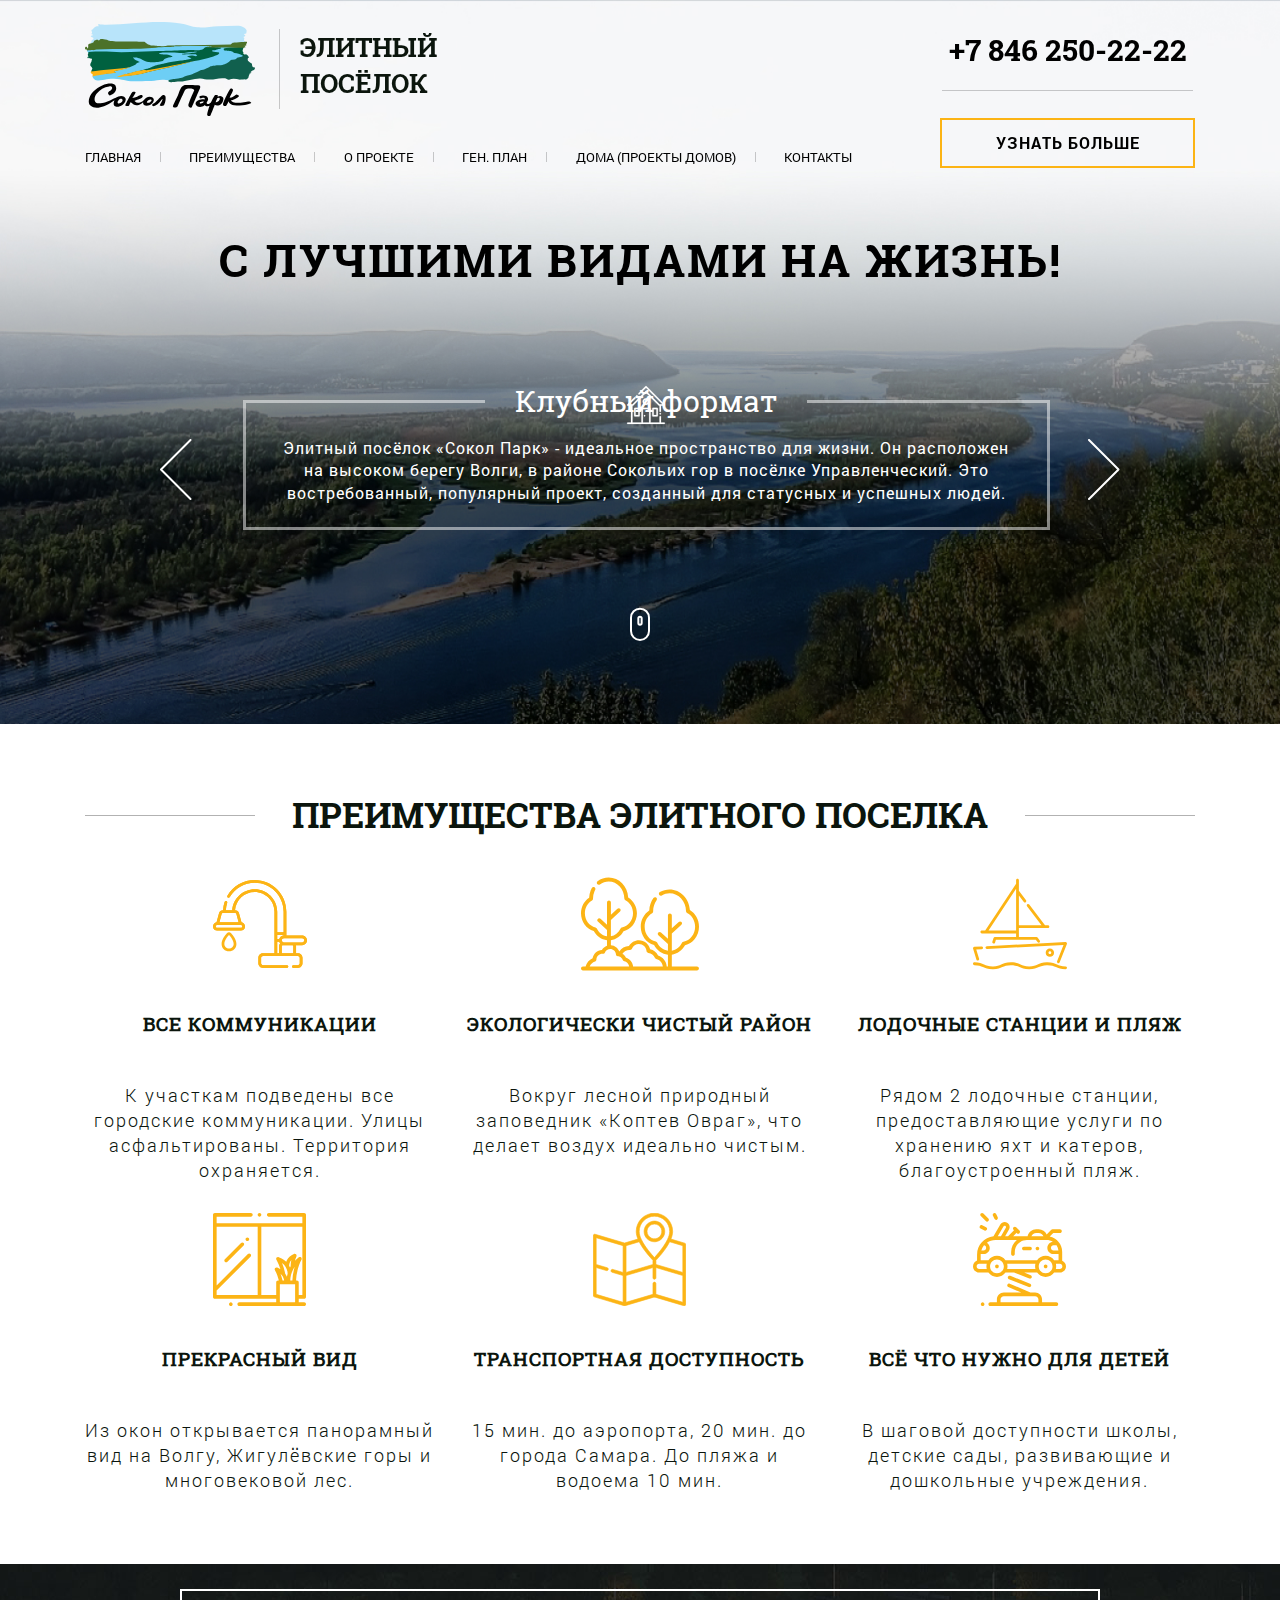
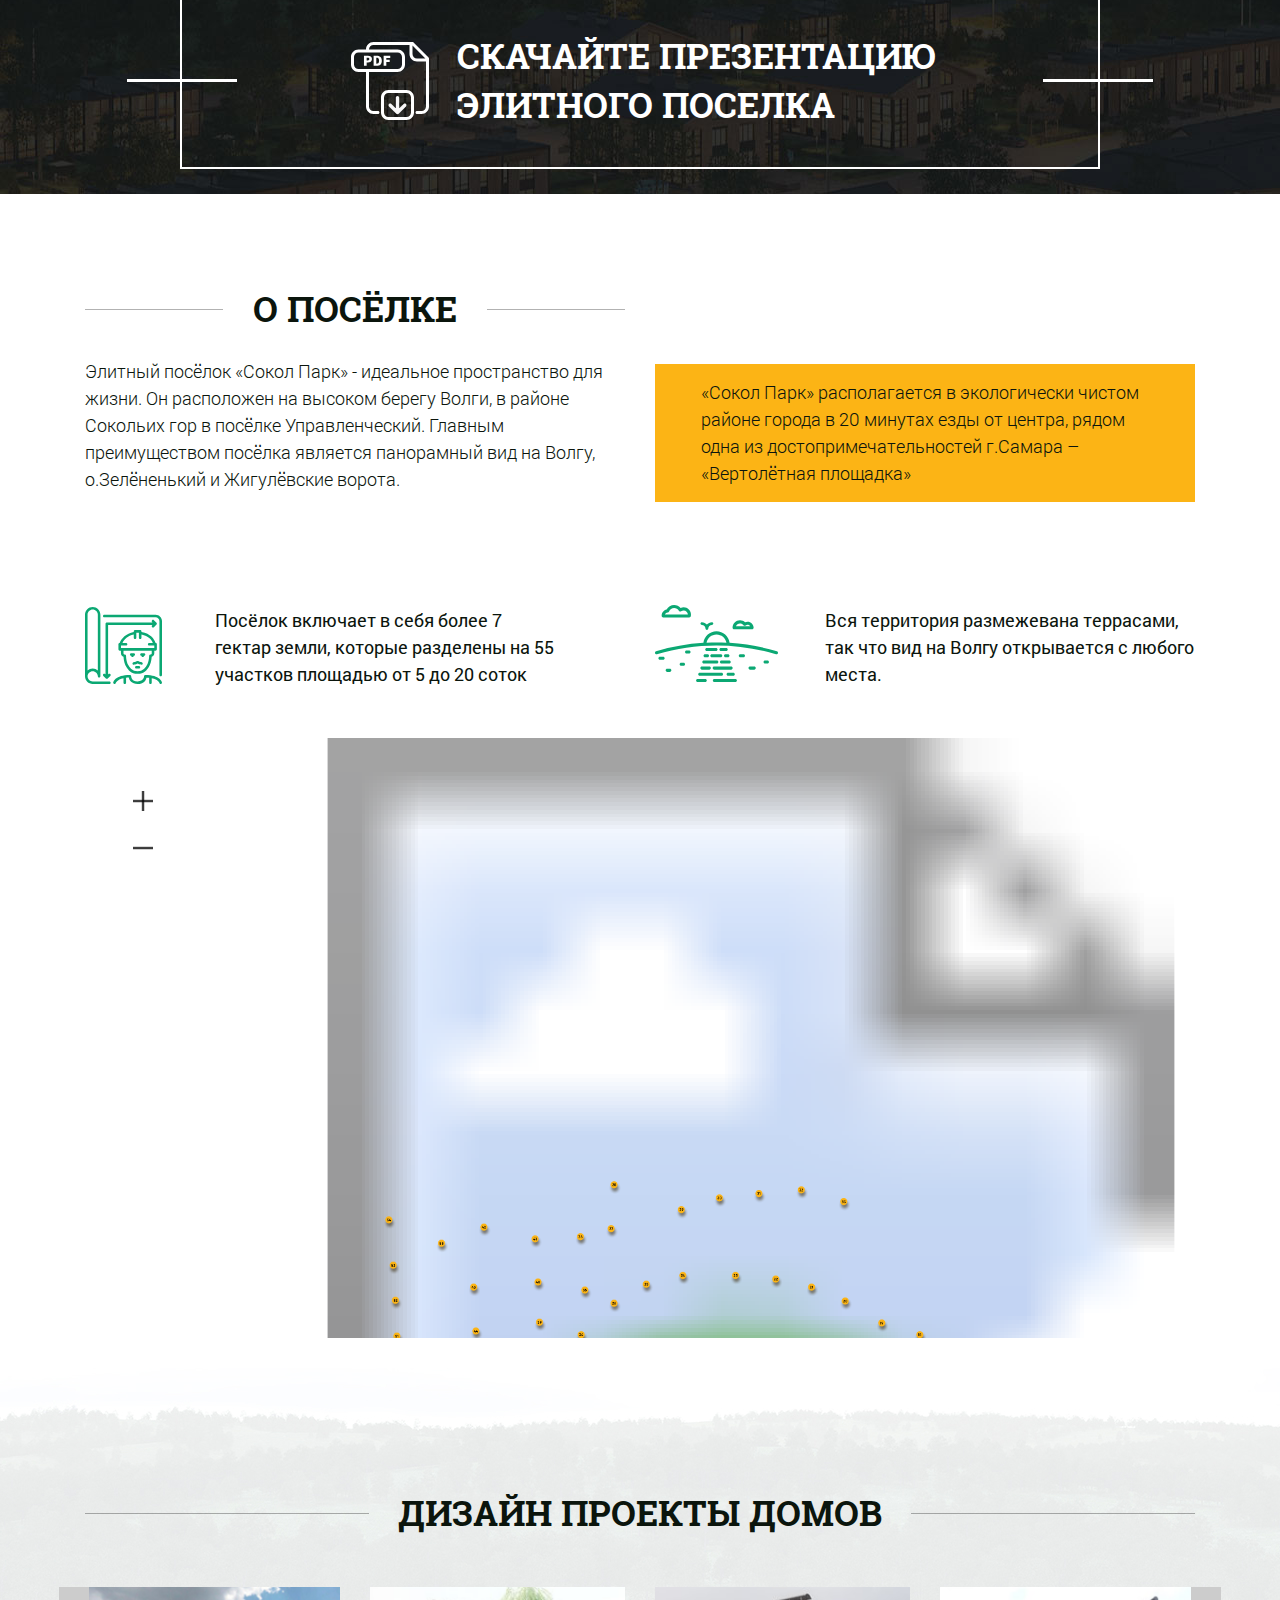
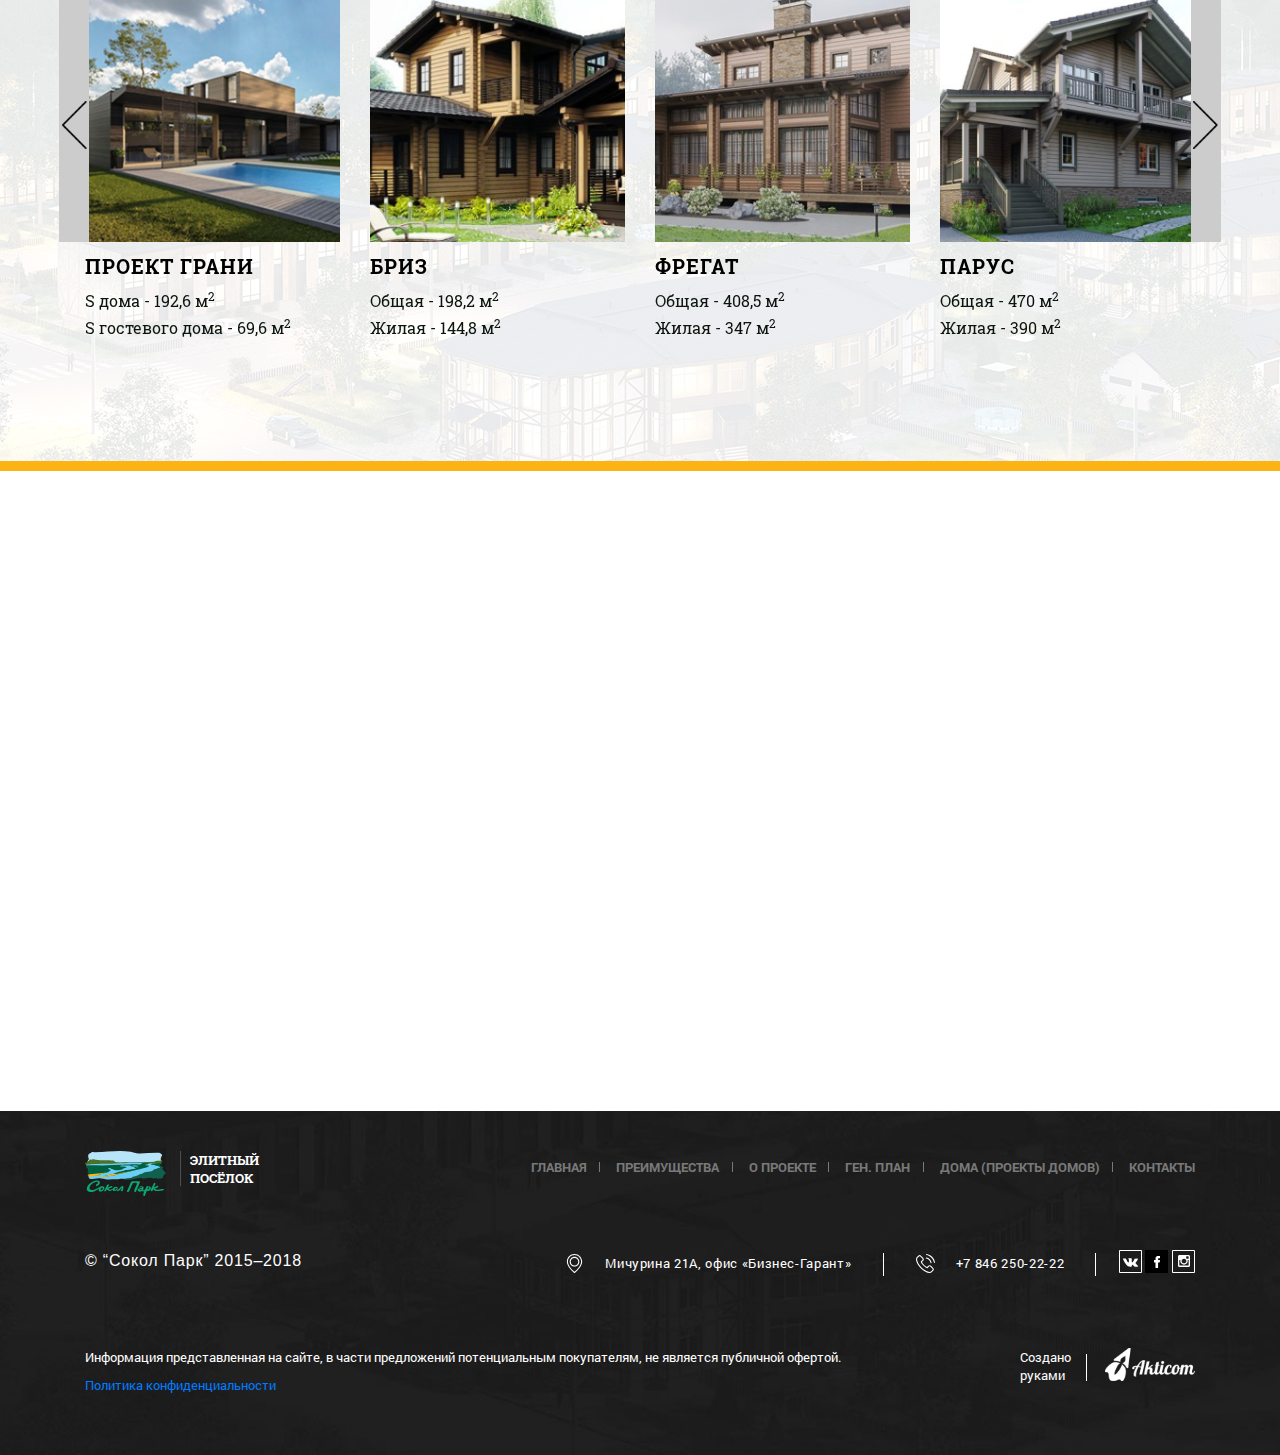
==== index.html @ c567dafb "marks in popup title" ====
<!DOCTYPE html>
<html lang="ru">

<head>

	<meta charset="utf-8">
	<!-- <base href="/"> -->

	<title>Сокол парк</title>
	<meta name="description" content="">

	<meta http-equiv="X-UA-Compatible" content="IE=edge">
	<meta name="viewport" content="width=device-width, initial-scale=1, maximum-scale=1">

	<!-- Template Basic Images Start -->
	<meta property="og:image" content="path/to/image.jpg">
	<link rel="icon" href="img/favicon/favicon.ico">
	<link rel="apple-touch-icon" sizes="180x180" href="img/favicon/apple-touch-icon-180x180.png">
	<!-- Template Basic Images End -->

	<!-- Custom Browsers Color Start -->
	<meta name="theme-color" content="#000">
	<!-- Custom Browsers Color End -->
	<link rel="stylesheet" href="https://cdn.jsdelivr.net/gh/fancyapps/fancybox@3.5.2/dist/jquery.fancybox.min.css" />
	<link rel="stylesheet" href="css/main.min.css">

</head>

<body>
	<header>
		<div class="logo">
			<div class="container">
				<div class="row align-items-center">
					<div class="col-xl-9 col-lg-9 col-md-9 col-sm-3 col-6">
						<div class="logo_inner">
							<img src="img/1_header/logo.svg" alt="">
						</div>
						<div class="logo_text d-none d-lg-inline-block">
							<h1>Элитный <br> посёлок</h1>
						</div>
						<div class="menu d-none d-md-block">
							<div class="row">
								<div class="col-xl-12 col-lg-12 col-md-12">
									<ul>
										<li><a href="#">Главная</a></li>
										<li><a href="#">Преимущества</a></li>
										<li><a href="#">О проекте</a></li>
										<li><a href="#">Ген. план</a></li>
										<li><a href="#">Дома (проекты домов)</a></li>
										<li><a href="#">Контакты</a></li>
									</ul>
								</div>
							</div>
						</div>
					</div>
					<div class="col-xl-3 col-lg-3 col-md-3 d-none d-md-block">
						<div class="header_phone_number">
							<a href="tel:+78462502222">+7 846 250-22-22</a>
							<button>Узнать больше</button>
						</div>
					</div>
					<div class="col-sm-2 offset-sm-7 d-block d-md-none col-6">
						<div class="mobile_menu_button">
							<img class="mobile_menu_button_img" src="img/1_header/menu.svg" alt="">
						</div>
					</div>
					<div class="mobile_menu">
						<a class="mobile_menu_phone" href="tel:+78462502222">+7 846 250-22-22</a>
						<ul>
							<li><a href="#">Главная</a></li>
							<li><a href="#">Преимущества</a></li>
							<li><a href="#">О проекте</a></li>
							<li><a href="#">Ген. план</a></li>
							<li><a href="#">Дома (проекты домов)</a></li>
							<li><a href="#">Контакты</a></li>
						</ul>
						<button>Узнать больше</button>
					</div>
				</div>
			</div>
		</div>
		<div class="slogan">
			<div class="container">
				<div class="row">
					<div class="col-xl-12 col-lg-12 col-md-12 col-sm-12">
						<h2>С лучшими видами на жизнь!</h2>
					</div>
				</div>
			</div>
		</div>
		<div class="wrapper_slider_header">
			<div class="header_slider">
				<div class="header_slider_item">
					<img class="slider_head_bg" src="img/1_header/background.jpg" alt="">
					<fieldset class="slider_text_wrapper">
						<img class="slider_icon" src="img/1_header/icon_home.svg" alt="">
						<legend class="slider_head">Клубный формат</legend>
						<p class="slider_text">Элитный посёлок «Сокол Парк» - идеальное пространство для жизни. Он расположен на высоком берегу Волги, в районе Сокольих гор в посёлке Управленческий. Это востребованный, популярный проект, созданный для статусных и успешных людей.</p>
					</fieldset>
				</div>
				<div class="header_slider_item">
					<img class="slider_head_bg" src="img/1_header/background2.jpg" alt="">
					<fieldset class="slider_text_wrapper">
						<img class="slider_icon" src="img/1_header/spa.svg" alt="">
						<legend class="slider_head">Спа центр</legend>
						<p class="slider_text">Важным преимуществом посёлка является потрясающий Спа–центр с широким спектром предоставляемых услуг, который будет располагаться в шаговой доступности для будущих жителей. Мы гордимся нашими профессиональными специалистами.</p>
					</fieldset>
				</div>
				<div class="header_slider_item">
					<img class="slider_head_bg" src="img/1_header/background3.jpg" alt="">
					<fieldset class="slider_text_wrapper">
						<img class="slider_icon" src="img/1_header/garden.svg" alt="">
						<legend class="slider_head">Экологически чистый район</legend>
						<p class="slider_text">Посёлок находится рядом с лесным природным заповедником "Коптев Овраг". Сокол Парк» располагается в экологически чистом районе города в 20 минутах езды от центра,
							рядом одна из достопримечательностей г.Самара – «Вертолётная площадка».</p>
					</fieldset>
				</div>
			</div>
		</div>
		<div class="mouse">
			<img src="img/1_header/mouse.svg" alt="">
		</div>
	</header>
	<section class="advantages">
		<div class="container">
			<div class="row">
				<div class="col-xl-12 col-lg-12 col-md-12 col-sm-12 col-12">
					<h3>Преимущества элитного поселка</h3>
				</div>
			</div>
		</div>
		<div class="advantages_blocks">
			<div class="container">
				<div class="row">
					<div class="col-xl-4 col-lg-4 col-md-6 col-sm-6 col-12">
						<img src="img/2_advantages/1.svg" alt="">
						<h4>Все коммуникации</h4>
						<p>К участкам подведены все городские коммуникации. Улицы асфальтированы. Территория охраняется.</p>
					</div>
					<div class="col-xl-4 col-lg-4 col-md-6 col-sm-6 col-12">
						<img src="img/2_advantages/2.svg" alt="">
						<h4>Экологически чистый район</h4>
						<p>Вокруг лесной природный заповедник «Коптев Овраг», что делает воздух идеально чистым.</p>
					</div>
					<div class="col-xl-4 col-lg-4 col-md-6 col-sm-6 col-12">
						<img src="img/2_advantages/3.svg" alt="">
						<h4>Лодочные станции и пляж</h4>
						<p>Рядом 2 лодочные станции, предоставляющие услуги по хранению яхт и катеров, благоустроенный пляж.</p>
					</div>
					<div class="col-xl-4 col-lg-4 col-md-6 col-sm-6 col-12">
						<img src="img/2_advantages/4.svg" alt="">
						<h4>Прекрасный вид</h4>
						<p>Из окон открывается панорамный вид на Волгу, Жигулёвские горы и многовековой лес.</p>
					</div>
					<div class="col-xl-4 col-lg-4 col-md-6 col-sm-6 col-12">
						<img src="img/2_advantages/5.svg" alt="">
						<h4>Транспортная доступность</h4>
						<p>15 мин. до аэропорта, 20 мин. до города Самара. До пляжа и водоема 10 мин.</p>
					</div>
					<div class="col-xl-4 col-lg-4 col-md-6 col-sm-6 col-12">
						<img src="img/2_advantages/6.svg" alt="">
						<h4>Всё что нужно для детей</h4>
						<p>В шаговой доступности школы, детские сады, развивающие и дошкольные учреждения.</p>
					</div>
				</div>
			</div>
		</div>
	</section>
	<section class="presentation">
		<div class="container">
			<div class="row">
				<div class="col-xl-10 col-lg-10  col-md-12 offset-lg-1 offset-xl-1 col-12">
					<div class="presentation_inner">
						<a href="#">Скачайте презентацию <br> элитного поселка</a>
					</div>
				</div>
			</div>
		</div>
	</section>
	<section class="about_village">
		<div class="container">
			<div class="row">
				<div class="col-xl-6 col-lg-6 col-md-6 col-sm-12 col-12">
					<h3>О посёлке</h3>
					<p>Элитный посёлок «Сокол Парк» - идеальное пространство для жизни. Он расположен на высоком берегу Волги, в
						районе Сокольих гор в посёлке Управленческий. Главным преимуществом посёлка является панорамный вид на Волгу,
						о.Зелёненький и Жигулёвские ворота. </p>
				</div>
				<div class="col-xl-6 col-lg-6 col-md-6 col-sm-12 col-12">
					<div class="about_village_text">
						<p>«Сокол Парк» располагается в экологически чистом районе города в 20 минутах езды от центра, рядом одна из
							достопримечательностей г.Самара – «Вертолётная площадка»</p>
					</div>
				</div>
			</div>
		</div>
		<div class="about_village_icon">
			<div class="container">
				<div class="row">
					<div class="col-xl-6 col-lg-6 col-12">
						<div class="engeneer">
							<p>Посёлок включает в себя более 7 гектар земли, которые разделены на 55 участков площадью от 5 до 20 соток</p>
						</div>
					</div>
					<div class="col-xl-6 col-lg-6 col-12">
						<div class="sunset">
							<p>Вся территория размежевана террасами, так что вид на Волгу открывается с любого места.</p>
						</div>
					</div>
				</div>
			</div>
		</div>
	</section>
	<section class="gen_plan">
		<div class="container">
			<div class="row">
				<div class="col-xl-12">
					<div class="wrapper_gen_plan dragscroll">
						<div class="wrapper_img">
							<svg version="1.1" xmlns="http://www.w3.org/2000/svg" xmlns:xlink="http://www.w3.org/1999/xlink" viewBox="0 0 9106 6616">
								<image width="9106" height="6616" xlink:href="img/9_gen_plan/map.jpg"></image>
								<!--Первая колонка домов-->
								<g>
									<polygon class="purchased" points="1688,3055,1700,3385,2168,3366,2150,3033" />
									<image x="2040" y="3270" width="86" height="89" xlink:href="img/9_gen_plan/numbers/54.png"></image>
								</g>
								<g>
									<polygon class="sale" points="1699,3397,1712,3679,2177,3657,2168,3454,2088,3379" />
									<image x="2070" y="3580" width="86" height="89" xlink:href="img/9_gen_plan/numbers/53.png"></image>
								</g>
								<g>
									<polygon class="sale" points="1712,3692,1723,3921,2189,3900,2180,3668" />
									<image x="2085" y="3820" width="86" height="89" xlink:href="img/9_gen_plan/numbers/52.png"></image>
								</g>
								<g>
									<polygon class="sale" points="1724,3935,1737,4176,2204,4147,2192,3910" />
									<image x="2095" y="4065" width="86" height="89" xlink:href="img/9_gen_plan/numbers/51.png"></image>
								</g>
								<g>
									<polygon class="sale" points="1736,4188,1750,4423,2220,4401,2203,4159" />
									<image x="2110" y="4310" width="86" height="89" xlink:href="img/9_gen_plan/numbers/50.png"></image>
								</g>
								<g>
									<polygon class="sale" points="1751,4437,1775,4481,1853,4589,1876,4628,1896,4663,1909,4692,2331,4672,2266,4561,2248,4522,2229,4467,2220,4410" />
									<image x="2190" y="4595" width="86" height="89" xlink:href="img/9_gen_plan/numbers/49.png"></image>
								</g>
								<g>
									<polygon class="sale" points="1914,4706,1943,4781,1996,4878,2040,4947,2092,5005,2128,5037,2174,5054,2602,5005,2616,4995,2616,4985,2455,4827,2340,4685" />
									<image x="2450" y="4930" width="86" height="89" xlink:href="img/9_gen_plan/numbers/48.png"></image>
								</g>

								<!--Вторая колонка домов-->
								<g>
									<polygon class="sale" points="2167,3032,2182,3369,2276,3365,2286,3525,2493,3513,2472,3019" />
									<image x="2400" y="3430" width="86" height="89" xlink:href="img/9_gen_plan/numbers/55.png"></image>
								</g>
								<g>
									<polygon class="purchased" points="2486,3017,2510,3510,2695,3501,2690,3389,2780,3389,2760,3005" />
									<image x="2690" y="3320" width="86" height="89" xlink:href="img/9_gen_plan/numbers/42.png"></image>
								</g>
								<g>
									<polygon class="sale" points="2285,3536,2300,3821,2712,3797,2696,3513" />
									<image x="2620" y="3730" width="86" height="89" xlink:href="img/9_gen_plan/numbers/43.png"></image>
								</g>
								<g>
									<polygon class="sale" points="2301,3833,2315,4115,2723,4096,2710,3813" />
									<image x="2635" y="4030" width="86" height="89" xlink:href="img/9_gen_plan/numbers/44.png"></image>
								</g>
								<g>
									<polygon class="sale" points="2315,4129,2327,4361,2338,4417,2752,4394,2736,4301,2724,4110" />
									<image x="2645" y="4320" width="86" height="89" xlink:href="img/9_gen_plan/numbers/45.png"></image>
								</g>
								<g>
									<polygon class="sale" points="2343,4429,2360,4481,2387,4541,2400,4574,2476,4685,2894,4658,2839,4589,2811,4545,2784,4493,2757,4406" />
									<image x="2740" y="4580" width="86" height="89" xlink:href="img/9_gen_plan/numbers/46.png"></image>
								</g>
								<g>
									<polygon class="purchased" points="2484,4695,2616,4839,2694,4909,2755,4954,2820,4973,2913,4970,3157,4938,3290,4915,3323,4901,3323,4892,3092,4806,2968,4726,2904,4668" />
									<image x="3080" y="4860" width="86" height="89" xlink:href="img/9_gen_plan/numbers/47.png"></image>
								</g>

								<!--Третья колонка домов-->
								<g>
									<polygon class="purchased" points="2775,3004,3119,2990,3146,3478,2803,3497" />
									<image x="3040" y="3400" width="86" height="89" xlink:href="img/9_gen_plan/numbers/41.png"></image>
								</g>
								<g>
									<polygon class="purchased" points="3131,2989,3159,3477,3449,3463,3437,3279,3426,3273,3413,3269,3407,3259,3393,3004,3382,2987,3365,2980" />
									<image x="3350" y="3385" width="86" height="89" xlink:href="img/9_gen_plan/numbers/36.png"></image>
								</g>
								<g>
									<polygon class="sale" points="2807,3507,2819,3793,3161,3773,3147,3490" />
									<image x="3060" y="3695" width="86" height="89" xlink:href="img/9_gen_plan/numbers/40.png"></image>
								</g>
								<g>
									<polygon class="sale" points="3159,3489,3179,3844,3467,3829,3448,3475" />
									<image x="3380" y="3750" width="86" height="89" xlink:href="img/9_gen_plan/numbers/35.png"></image>
								</g>
								<g>
									<polygon class="sale" points="2820,3808,2835,4061,3175,4042,3162,3785" />
									<image x="3070" y="3970" width="86" height="89" xlink:href="img/9_gen_plan/numbers/39.png"></image>
								</g>
								<g>
									<polygon class="sale" points="3178,3855,3201,4291,3274,4249,3349,4192,3459,4087,3475,4060,3480,4037,3467,3841" />
									<image x="3355" y="4055" width="86" height="89" xlink:href="img/9_gen_plan/numbers/34.png"></image>
								</g>
								<g>
									<polygon class="sale" points="2835,4077,2847,4298,2857,4349,3156,4332,3190,4301,3176,4057" />
									<image x="3080" y="4250" width="86" height="89" xlink:href="img/9_gen_plan/numbers/38.png"></image>
								</g>
								<g>
									<polygon class="sale" points="2859,4363,3150,4345,3146,4364,3150,4394,3164,4436,3183,4476,3219,4530,3267,4589,3328,4646,3450,4741,3484,4776,3484,4795,3428,4800,3303,4770,3157,4709,3058,4649,2958,4552,2915,4493,2875,4408" />
									<image x="3230" y="4655" width="86" height="89" xlink:href="img/9_gen_plan/numbers/37.png"></image>
								</g>
								<g>
									<polygon class="purchased" points="3557,4140,3584,4701,3508,4652,3406,4574,3317,4485,3279,4423,3275,4397,3285,4382" />
									<image x="3485" y="4560" width="86" height="89" xlink:href="img/9_gen_plan/numbers/10.png"></image>
								</g>
								<!--Четвёртая колонка-->
								<g>
									<polygon class="purchased" points="3980,2643,3571,2949,3562,2985,3562,3125,4006,3103,3988,2642" />
									<image x="3580" y="3030" width="86" height="89" xlink:href="img/9_gen_plan/numbers/28.png"></image>
								</g>
								<g>
									<polygon class="purchased" points="4006,3112,4020,3381,3546,3413,3543,3273,3546,3262,3554,3257,3563,3138" />
									<image x="3560" y="3330" width="86" height="89" xlink:href="img/9_gen_plan/numbers/27.png"></image>
								</g>
								<g>
									<polygon class="sale" points="3555,3423,3582,3924,3597,3943,3627,3929,3643,3910,3697,3864,3783,3813,3770,3408" />
									<image x="3580" y="3840" width="86" height="89" xlink:href="img/9_gen_plan/numbers/26.png"></image>
								</g>
								<g>
									<polygon class="sale" points="3781,3408,3796,3805,3849,3781,3913,3755,4031,3733,4016,3389" />
									<image x="3800" y="3710" width="86" height="89" xlink:href="img/9_gen_plan/numbers/25.png"></image>
								</g>
								<g>
									<polygon class="sale" points="3565,4130,3730,3980,3819,3917,3849,4467,3587,4479" />
									<image x="3760" y="4380" width="86" height="89" xlink:href="img/9_gen_plan/numbers/11.png"></image>
								</g>
								<g>
									<polygon class="sale" points="3833,3910,3884,3885,3970,3856,4096,3835,4127,4453,3859,4464" />
									<image x="4040" y="4365" width="86" height="89" xlink:href="img/9_gen_plan/numbers/12.png"></image>
								</g>
								<g>
									<polygon class="sale" points="3585,4491,3596,4709,3682,4755,3763,4792,3843,4810,3867,4809,3851,4475" />
									<image x="3775" y="4720" width="86" height="89" xlink:href="img/9_gen_plan/numbers/9.png"></image>
								</g>
								<g>
									<polygon class="sale" points="3859,4474,3878,4807,3902,4811,4144,4774,4125,4462" />
									<image x="4055" y="4700" width="86" height="89" xlink:href="img/9_gen_plan/numbers/8.png"></image>
								</g>
								<!--Пятая колонка-->
								<g>
									<polygon class="sale" points="3996,2637,4025,3288,4260,3277,4263,3261,4267,3247,4256,2631" />
									<image x="4040" y="3200" width="86" height="89" xlink:href="img/9_gen_plan/numbers/29.png"></image>
								</g>
								<g>
									<polygon class="sale" points="4267,2629,4283,3217,4539,3188,4529,2611" />
									<image x="4300" y="3120" width="86" height="89" xlink:href="img/9_gen_plan/numbers/30.png"></image>
								</g>
								<g>
									<polygon class="sale" points="4027,3301,4045,3733,4188,3721,4234,3726,4261,3717,4279,3693,4259,3288" />
									<image x="4050" y="3650" width="86" height="89" xlink:href="img/9_gen_plan/numbers/24.png"></image>
								</g>
								<g>
									<polygon class="sale" points="4644,3284,4656,3750,4426,3728,4395,3709,4388,3693,4372,3328,4395,3309" />
									<image x="4410" y="3650" width="86" height="89" xlink:href="img/9_gen_plan/numbers/23.png"></image>
								</g>
								<g>
									<polygon class="sale" points="4107,3836,4139,4451,4406,4435,4375,3832" />
									<image x="4320" y="4355" width="86" height="89" xlink:href="img/9_gen_plan/numbers/13.png"></image>
								</g>
								<g>
									<polygon class="sale" points="4384,3833,4415,4434,4680,4421,4650,3855" />
									<image x="4595" y="4340" width="86" height="89" xlink:href="img/9_gen_plan/numbers/14.png"></image>
								</g>
								<g>
									<polygon class="sale" points="4138,4461,4154,4776,4418,4739,4406,4447" />
									<image x="4335" y="4660" width="86" height="89" xlink:href="img/9_gen_plan/numbers/7.png"></image>
								</g>
								<g>
									<polygon class="sale" points="4414,4445,4429,4738,4700,4703,4683,4433" />
									<image x="4610" y="4630" width="86" height="89" xlink:href="img/9_gen_plan/numbers/6.png"></image>
								</g>
								<!--Шестая колонка-->
								<g>
									<polygon class="sale" points="4540,2608,4551,3185,4831,3156,4822,2570" />
									<image x="4570" y="3090" width="86" height="89" xlink:href="img/9_gen_plan/numbers/31.png"></image>
								</g>
								<g>
									<polygon class="sale" points="4833,2567,4844,3155,5115,3129,5098,2529" />
									<image x="4860" y="3065" width="86" height="89" xlink:href="img/9_gen_plan/numbers/32.png"></image>
								</g>
								<g>
									<polygon class="sale" points="4657,3285,4668,3753,4898,3799,4882,3261" />
									<image x="4685" y="3675" width="86" height="89" xlink:href="img/9_gen_plan/numbers/22.png"></image>
								</g>
								<g>
									<polygon class="sale" points="4896,3258,5119,3237,5135,3888,5027,3840,4909,3801" />
									<image x="4930" y="3730" width="86" height="89" xlink:href="img/9_gen_plan/numbers/21.png"></image>
								</g>
								<g>
									<polygon class="sale" points="4664,3857,4693,4420,4956,4407,4930,3917,4822,3885" />
									<image x="4870" y="4325" width="86" height="89" xlink:href="img/9_gen_plan/numbers/15.png"></image>
								</g>
								<g>
									<polygon class="sale" points="4943,3919,4967,4404,5236,4391,5216,4050,5100,3989,4998,3943" />
									<image x="5150" y="4310" width="86" height="89" xlink:href="img/9_gen_plan/numbers/16.png"></image>
								</g>
								<g>
									<polygon class="sale" points="4694,4431,4706,4704,4969,4674,4958,4417" />
									<image x="4880" y="4600" width="86" height="89" xlink:href="img/9_gen_plan/numbers/5.png"></image>
								</g>
								<g>
									<polygon class="sale" points="4968,4417,4982,4673,5247,4649,5236,4403" />
									<image x="5160" y="4575" width="86" height="89" xlink:href="img/9_gen_plan/numbers/4.png"></image>
								</g>
								<!--Седьмая колонка-->
								<g>
									<polygon class="sale" points="5111,2529,5132,3225,5798,3158,5773,3093,5748,3033,5692,2928,5654,2857,5600,2770,5554,2711,5513,2663,5464,2621,5412,2586,5360,2562,5293,2541,5208,2528" />
									<image x="5150" y="3145" width="86" height="89" xlink:href="img/9_gen_plan/numbers/33.png"></image>
								</g>
								<g>
									<polygon class="sale" points="5132,3235,5148,3891,5380,4029,5364,3213" />
									<image x="5160" y="3825" width="86" height="89" xlink:href="img/9_gen_plan/numbers/20.png"></image>
								</g>
								<g>
									<polygon class="sale" points="5380,3212,5396,4038,5465,4080,5537,4111,5643,4136,5622,3190" />
									<image x="5410" y="3975" width="86" height="89" xlink:href="img/9_gen_plan/numbers/19.png"></image>
								</g>
								<g>
									<polygon class="sale" points="5635,3189,5653,4133,5913,4148,5913,3954,5907,3816,5903,3753,5893,3653,5869,3473,5854,3383,5799,3171" />
									<image x="5670" y="4055" width="86" height="89" xlink:href="img/9_gen_plan/numbers/18.png"></image>
								</g>
								<g>
									<polygon class="sale" points="5232,4063,5248,4389,5510,4378,5502,4214,5402,4170" />
									<image x="5425" y="4300" width="86" height="89" xlink:href="img/9_gen_plan/numbers/17.png"></image>
								</g>
								<g>
									<polygon class="sale" points="5249,4401,5260,4648,5525,4633,5512,4388" />
									<image x="5435" y="4555" width="86" height="89" xlink:href="img/9_gen_plan/numbers/3.png"></image>
								</g>
								<g>
									<polygon class="sale" points="5514,4217,5533,4633,5802,4625,5779,4246,5618,4240,5555,4233" />
									<image x="5710" y="4550" width="86" height="89" xlink:href="img/9_gen_plan/numbers/2.png"></image>
								</g>
								<g>
									<polygon class="sale" points="5792,4249,5812,4627,6245,4608,6278,4589,6298,4540,6297,4474,6282,4429,6242,4380,6184,4338,6124,4312,6013,4281,5922,4262" />
									<image x="6200" y="4535" width="86" height="89" xlink:href="img/9_gen_plan/numbers/1.png"></image>
								</g>

							</svg>
						</div>
					</div>
					<div class="gen_plan_nav">
						<div class="gen_plan_plus">
						</div>
						<div class="gen_plan_minus">
						</div>
					</div> 
				</div>
			</div>
		</div>
		
	</section>
	<section class="design_home">
		<div class="container">
			<div class="row">
				<div class="col-xl-12 col-lg-12">
					<h3>Дизайн проекты домов</h3>
				</div>
			</div>
		</div>
		<div class="design_home_slider">
			<div class="container">
				<div class="row design_slider">
					<div class="col-xl-3 col-lg-3design_slider_item">
						<div class="wrapper_item">
							<img src="img/5_design/grani.jpg" alt="">
							<div class="overlay">
								<p>Прекрасный дом для большой дружной семьи. Современная планировка, просторная терраса.</p>
								<a href="#project__modal_1" data-fancybox data-options='{"touch" : false}' class="look_project">Посмотреть проект</a>
							</div>
						</div>
						<h4>Проект Грани</h4>
						<p>S дома - 192,6 м<sup>2</sup></p>
						<p>S гостевого дома  - 69,6 м<sup>2</sup></p>
					</div>
					<div class="col-xl-3 col-lg-3 design_slider_item">
						<div class="wrapper_item">
							<img src="img/5_design/2.png" alt="">
							<div class="overlay">
								<p>Прекрасный дом для большой дружной семьи. Современная планировка, просторная терраса.</p>
								<a href="#project__modal_2" data-fancybox data-options='{"touch" : false}' class="look_project">Посмотреть проект</a>
							</div>
						</div>
						<h4>Бриз</h4>
						<p>Общая - 198,2 м<sup>2</sup></p>
						<p>Жилая - 144,8 м<sup>2</sup></p>
					</div>
					<div class="col-xl-3 col-lg-3 design_slider_item">
						<div class="wrapper_item">
							<img src="img/5_design/3.png" alt="">
							<div class="overlay">
								<p>Прекрасный дом для большой дружной семьи. Современная планировка, просторная терраса.</p>
								<a href="#project__modal_2" data-fancybox data-options='{"touch" : false}' class="look_project">Посмотреть проект</a>
							</div>
						</div>
						<h4>Фрегат</h4>
						<p>Общая - 408,5 м<sup>2</sup></p>
						<p>Жилая - 347 м<sup>2</sup></p>
					</div>
					<div class="col-xl-3 col-lg-3 design_slider_item">
						<div class="wrapper_item">
							<img src="img/5_design/4.png" alt="">
							<div class="overlay">
								<p>Прекрасный дом для большой дружной семьи. Современная планировка, просторная терраса.</p>
								<a href="#project__modal_2" data-fancybox data-options='{"touch" : false}' class="look_project">Посмотреть проект</a>
							</div>
						</div>
						<h4>Парус</h4>
						<p>Общая - 470 м<sup>2</sup></p>
						<p>Жилая - 390 м<sup>2</sup></p>
					</div>
					<div class="col-xl-3 design_slider_item">
						<div class="wrapper_item">
							<img src="img/5_design/4.png" alt="">
							<div class="overlay">
								<p>Прекрасный дом для большой дружной семьи. Современная планировка, просторная терраса.</p>
								<a href="#project__modal_2" data-fancybox data-options='{"touch" : false}' class="look_project">Посмотреть проект</a>
							</div>
						</div>
						<h4>Парус</h4>
						<p>Общая - 470 м<sup>2</sup></p>
						<p>Жилая - 390 м<sup>2</sup></p>
					</div>
				</div>
			</div>
		</div>
	</section>
	<section class="map" id="map">
	</section>
	<!-- Modal-->
	<div id="project__modal_1" class="project__modal-wrp overlay_slider">
		<div class="modal_wrapper_fixed">
			<div class="container">
				<div class="row">
					<div class="col-xl-12 col-lg-12 col-md-12 col-sm-12">
						<div class="wrapper">
							<div class="container">
								<div class="row"> 
									<div class="col-xl-12 col-lg-12 col-md-12 col-sm-12">
										<h2 class="modal_project_title">Проект Грани</h2>
									</div>
								</div>
							</div>
							<div class="container">
								<div class="row">
									<div class="col-xl-6 offset-xl-1 col-lg-6 col-md-6 col-sm-12">
										<div class="full_image">
											<div class="full_image_item">
												<img src="img/8_modal_window/Grani_1-min.jpg" alt="">
											</div>
											<div class="full_image_item">
												<img src="img/8_modal_window/Grani_2-min.jpg" alt="">
											</div>
											<div class="full_image_item">
												<img src="img/8_modal_window/Grani_3-min.jpg" alt="">
											</div>
											<div class="full_image_item">
												<img src="img/8_modal_window/Grani_4-min.jpg" alt="">
											</div>
										</div>
									</div>
									<div class="col-xl-4 col-lg-5 col-md-6 col-sm-12">
										<div class="modal_slider">
											<div class="modal_item">
												<img src="img/8_modal_window/Grani_1-min.jpg" alt="">
											</div>
											<div class="modal_item">
												<img src="img/8_modal_window/Grani_2-min.jpg" alt="">
											</div>
											<div class="modal_item">
												<img src="img/8_modal_window/Grani_3-min.jpg" alt="">
											</div>
											<div class="modal_item">
												<img src="img/8_modal_window/Grani_4-min.jpg" alt="">
											</div>
										</div>
									</div>
								</div>
							</div>
							<div class="container">
								<div class="row">
									<div class="col-xl-12 col-lg-12 col-md-12 col-sm-12">
										<div class="modal_home_area row">
											<div class="col-xl-6 col-md-6 col-xs-12 life_area">
												<h3>Общая площадь дома -  <span>192,6 м<sup>2</sup></span></h3>
											</div>
											<div class="col-xl-6 col-md-6 col-xs-12 life_area">
												<h3>Общая площадь гостевого дома -  <span>69,6 м<sup>2</sup></span></h3>
											</div>
										</div>
									</div>
								</div>
							</div>
							<div class="container">
								<div class="row">
									<div class="col-xl-10 offset-xl-1 col-lg-10 offset-lg-1 col-md-10 offset-md-1 col-sm-12">
										<div class="complectation">
											<p>
											Основные помещения дома расположены в одном уровне. Помещения гостиной и столовой сориентированы на волжские пейзажи. Их окна выходят на центральный двор, который находится внутри большой буквы П, образованной комплексом построек. На второй этаж подняты только помещения спальни хозяев (спальня, гардеробная и ванная комната). Гостевой дом, зона летней кухнии барбекю, хозяйственный блок и навес для автомобилей объединены в один объем. А летняя терраса под навесом придает композиции легкости, и создает театральный, многоплановый эффект. От перегрева помещений в летнее время защищают два уровня солнцезащиты: козырек, с таким наклоном, что он перекрывает активное полуденное солнце, и при этом не мешает солнцу в зимнее время; и подвижные ставни, которые дают дополнительную тень.</p>
										</div>
										<a class="project__modal-btn">Узнать больше о проекте</a>
									</div>
								</div>
							</div>
							<div class="container">
								<div class="row">
									<h3 class="project__arch-ttl text-center">Над проектом работали</h3>
									<div class="col-xl-12 project__arch-item row">
										<div class="col-md-6 col-xs-12">
											<img src="img/8_modal_window/arch__1.jpg" alt="" class="project__arch-img">
											<p style="text-align: center"><b>Лепихова Светлана</b>, профессиональный дизайнер и декоратор интерьера </p>
										</div>										
										<div class="col-md-6 col-xs-12">
											<p>1998г. закончила художественную школу г.Новокуйбышевска. </p>
											<p>2006г. выпускница СамГАСУ, факультет ИСПОС (инженер-строитель ВВ). </p>
											<p>2013г. окончила с отличием Московскую Академическую Школу Дизайна, отделение дизайна интерьера. </p>
											<p>С 2005 г. – работа инженером-проектировщиком. </p>
											<p>С 2010 г. по настоящее время – Проектирование дизайнов жилых и общественных интерьеров, составление эскизов, сопровождение проекта, авторский надзор. </p>
											<p>Увлечение Арт-творчество, путешествия, саморазвитие.</p>
											<br>
											<p>Кредо: «Результат хорошей работы – гармония и баланс между красотой и функциональностью интерьера».</p>
										</div>
										
									</div>
									<div class="col-xl-12 project__arch-item row">
										<div class="col-md-6 col-xs-12">
											<img src="img/8_modal_window/arch__2.jpg" alt="" class="project__arch-img">
											<p style="text-align: center"><b>Рыпинская Дарья</b>, профессиональный дизайнер интерьера</p>
										</div>										
										<div class="col-md-6 col-xs-12">
											<p>2004 г. закончила Художественную школу №1 г.Самара</p>
											<p>2010г. выпускница СамГАСУ, факультет Архитектура (Специальность Архитектор). </p>
											<p>2010-2013г.- работа архитектором</p>
											<p>2008 по настоящее время- разработка дизайн-проектов помещений жилого и общественного назначения, авторский надзор, совместная <p></p>работа с бригадой строителей над реализацией, комплектация (работа с поставщиками).</p>
											<p>Работа над объектом от эскиза до ввода в эксплуатацию.</p>
											<br>
											<br>
											<p>Главное в интерьере: хорошее планировочное решение. От грамотной расстановки зависит красота и удобство дизайна пространства в целом.</p>
											<p>Увлечения: путешествия, йога, тренинги, саморазвитие, хорошая литература, арт кино. </p>
											<p>Главное в жизни: семья, дети</p>
										</div>
									</div>
									<div class="col-xl-12 project__arch-item row">
										<div class="col-md-6 col-xs-12">
											<img src="img/8_modal_window/arch__3.jpg" alt="" class="project__arch-img">
											<p style="text-align: center"><b>Капитонов Михаил</b>, профессиональный архитектор</p>
										</div>										
										<div class="col-md-6 col-xs-12">
											<p>Капитонов Михаил  – выпускник СамГАСУ 2010 г. (кафедра Архитектура), практикующий архитектор, партнёр в бюро K&K. А также автор исследований архитектуры Симбирска – Ульяновска, Тольятти, популяризатор архитектуры, идеолог конференции советского модернизма «МодУль».</p>
											<p>В профессиональную деятельность входит разработка архитектуры, сбор команды смежных специалистов и курирование процесса реализации проектов.</p>
											<p>Более пяти лет работаю с исследованием и популяризацией советской архитектуры. </p>
											<p>В 2015-2018гг. проводил  архитектурные Экскурсий для Ульяновцев.</p>
											<p>В 2018 эта деятельность привела к организации международной конференции Советского модернизма «МодУль».</p>
											<br>
											<p>K&K - архитектурное бюро по проектированию коттеджей, образовалось после объединения двух архитекторов – Арсения Куряева и Михаила Капитонова в одну команду.</p>
											<p>Мы создаем дома для людей с современным мышлением, открытых новому, путешествующих и обладающих вкусом.</p>
										</div>
									</div>
								</div>
							</div>
						</div>
					</div>
				</div>
			</div>
		</div>
	</div>
	<!-- End Modal-->
	<footer>
		<div class="first_section">
			<div class="container">
				<div class="row">
					<div class="col-xl-3 col-lg-3 col-md-4 offset-md-4 offset-lg-0 col-sm-5 offset-sm-4 col-6 offset-3">
						<div class="logo_inner">
							<img src="img/7_footer/logo.svg" alt="">
						</div>
						<div class="logo_text">
							<h3>Элитный <br> посёлок</h3>
						</div>
					</div>
					<div class="col-xl-9 col-lg-9 col-md-12 col-sm-12">
						<div class="footer_menu">
							<ul>
								<li><a href="#">Главная</a></li>
								<li><a href="#">Преимущества</a></li>
								<li><a href="#">О проекте</a></li>
								<li><a href="#">Ген. план</a></li>
								<li><a href="#">Дома (проекты домов)</a></li>
								<li><a href="#">Контакты</a></li>
							</ul>
						</div>
					</div>
				</div>
			</div>
		</div>
		<div class="second_section">
			<div class="container">
				<div class="row">
					<div class="col-xl-4 col-lg-4 col-md-12 col-sm-12">
						<p>© “Сокол Парк” 2015–2018</p>
					</div>
					<div class="col-xl-8 col-lg-8 col-md-12 col-sm-12">
						<div class="contact">
							<div class="address">
								<address>Мичурина 21А, офис «Бизнес-Гарант»</address>
							</div>
							<div class="phone_footer">
								<a href="tel:+78462502222">+7 846 250-22-22</a>
							</div>
							<div class="social_footer">
								<a href="#">
									<svg width="23" height="23" fill="none" xmlns="http://www.w3.org/2000/svg">
										<g clip-path="url(#fff)">
											<path d="M18.92 15.95a1.046 1.046 0 0 0-.05-.098c-.26-.468-.758-1.044-1.492-1.726l-.015-.015-.008-.008-.008-.008h-.008a9.01 9.01 0 0 1-.633-.64c-.161-.209-.197-.42-.11-.633.063-.162.298-.502.704-1.023.213-.276.383-.497.507-.664.901-1.198 1.292-1.963 1.172-2.296l-.047-.078c-.03-.047-.112-.09-.242-.129a1.23 1.23 0 0 0-.5-.02l-2.249.016a.292.292 0 0 0-.156.004l-.102.024-.039.02-.03.023a.346.346 0 0 0-.087.082.536.536 0 0 0-.078.136c-.245.63-.523 1.216-.835 1.758-.193.322-.37.602-.532.84a4.046 4.046 0 0 1-.405.522 2.85 2.85 0 0 1-.297.27c-.089.067-.157.096-.203.086a5.337 5.337 0 0 1-.133-.032.52.52 0 0 1-.176-.191.858.858 0 0 1-.09-.305 3.328 3.328 0 0 1-.027-.316 6.627 6.627 0 0 1 .004-.375c.005-.161.008-.27.008-.328 0-.198.004-.412.011-.644l.02-.55c.005-.136.008-.28.008-.43 0-.151-.01-.27-.028-.356a1.213 1.213 0 0 0-.081-.25.42.42 0 0 0-.16-.187.901.901 0 0 0-.262-.105 5.197 5.197 0 0 0-1.055-.102c-.968-.01-1.59.052-1.866.188-.11.057-.208.135-.297.234-.094.114-.107.177-.04.187.313.047.535.159.665.336l.047.094c.036.067.073.187.11.359.035.172.059.362.07.57.025.38.025.706 0 .976-.027.271-.051.482-.075.633a1.266 1.266 0 0 1-.2.539.136.136 0 0 1-.038.039.586.586 0 0 1-.211.039c-.073 0-.161-.037-.266-.11a1.872 1.872 0 0 1-.324-.3 4.017 4.017 0 0 1-.378-.535c-.141-.23-.287-.5-.438-.812l-.125-.227a19.565 19.565 0 0 1-.32-.636 12.275 12.275 0 0 1-.36-.809.515.515 0 0 0-.187-.25l-.039-.023a.829.829 0 0 0-.305-.117l-2.14.015c-.218 0-.366.05-.444.149l-.031.047A.253.253 0 0 0 4 8.933c0 .057.016.127.047.21a25.78 25.78 0 0 0 1.019 2.125c.367.682.686 1.231.957 1.647.27.417.546.81.828 1.18.28.37.467.606.558.71.091.105.163.183.215.235l.195.187c.125.125.308.275.55.45.243.174.51.346.805.515.294.169.637.307 1.027.414.39.106.77.15 1.14.129h.899c.182-.016.32-.073.413-.172l.031-.04c.021-.03.041-.079.059-.144a.791.791 0 0 0 .027-.215 2.573 2.573 0 0 1 .051-.605c.039-.18.083-.315.133-.406a.998.998 0 0 1 .3-.343.503.503 0 0 1 .063-.028c.125-.041.272-.001.441.121.17.123.328.274.477.453.148.18.327.382.535.606.208.224.39.39.546.5l.157.093c.104.063.24.12.406.172a.876.876 0 0 0 .437.04l2-.032c.197 0 .351-.033.46-.098.11-.065.175-.137.195-.215a.604.604 0 0 0 .004-.265.984.984 0 0 0-.055-.207z"
											 fill="#fff" />
										</g>
										<path stroke="#fff" d="M.5.5h22v22H.5z" />
										<defs>
											<clipPath id="clip0">
												<path fill="#fff" transform="translate(4 5)" d="M0 0h15v15H0z" />
											</clipPath>
										</defs>
									</svg>
								</a>
								<a href="#">
									<svg width="23" height="23" fill="none" xmlns="http://www.w3.org/2000/svg">
										<path fill="#000" d="M0 0h23v23H0z" />
										<path d="M9.192 12.391h1.302v5.415c0 .107.085.194.191.194h2.208a.192.192 0 0 0 .191-.194v-5.39h1.497c.097 0 .18-.073.19-.17L15 10.251a.195.195 0 0 0-.048-.151.19.19 0 0 0-.143-.065h-1.724v-1.25c0-.376.201-.568.597-.568h1.127A.193.193 0 0 0 15 8.025v-1.83a.193.193 0 0 0-.192-.194h-1.553L13.184 6c-.27 0-1.207.053-1.947.741-.82.763-.706 1.675-.679 1.834v1.46H9.192A.193.193 0 0 0 9 10.23v1.969c0 .107.086.193.192.193z"
										 fill="#fff" /></svg>
								</a>
								<a href="#">
									<svg width="23" height="23" fill="none" xmlns="http://www.w3.org/2000/svg">
										<path stroke="#fff" d="M.5.5h22v22H.5z" />
										<path d="M7.54 5h8.92c.847 0 1.54.627 1.54 1.54v8.92c0 .913-.693 1.54-1.54 1.54H7.54C6.693 17 6 16.373 6 15.46V6.54C6 5.627 6.693 5 7.54 5zm7.202 1.333a.542.542 0 0 0-.54.54v1.294c0 .297.242.54.54.54h1.356c.297 0 .54-.243.54-.54V6.874a.542.542 0 0 0-.54-.54h-1.356zm1.902 3.742h-1.056c.1.326.154.672.154 1.03 0 1.995-1.67 3.613-3.73 3.613s-3.73-1.618-3.73-3.614c0-.358.054-.703.154-1.03H7.333v5.07c0 .262.215.477.478.477h8.356a.478.478 0 0 0 .477-.477v-5.07zM12.01 8.639c-1.33 0-2.41 1.045-2.41 2.335s1.08 2.335 2.41 2.335c1.331 0 2.41-1.045 2.41-2.335s-1.079-2.335-2.41-2.335z"
										 fill="#fff" /></svg>
								</a>
							</div>
						</div>
					</div>
				</div>
			</div>
		</div>
		<div class="three_section">
			<div class="container">
				<div class="row">
					<div class="col-xl-9 col-lg-9 col-md-12 col-sm-12">
						<p>Информация представленная на сайте, в части предложений потенциальным покупателям, не является публичной
							офертой.</p>
						<a href="#">Политика конфиденциальности</a>
					</div>
					<div class="col-xl-3 col-lg-3 col-md-12 col-sm-12">
						<div class="akticom">
							<h3>Создано <br> руками</h3>
							<img src="img/7_footer/akticom.svg" alt="">
						</div>
					</div>
				</div>
			</div>
		</div>
		<div class="modal_learn_more_overlay">
			<div class="modal_learn_more">
				<img src="img/11_modal/close.png" alt="">
				<h3>Узнать больше</h3>
				<form action="">
					<input type="text" placeholder="Как к вам обращаться?">
					<input type="text" placeholder="Ваш телефон">
					<input type="text" placeholder="Ваш e-mail">
					<input type="submit">
				</form>
				<p>Нажимая на кнопку "Отправить заявку", вы даете Согласие на обработку персональных данных на условиях и для целей, определенных Политикой конфиденциальности</p>
			</div>
		</div>
	</footer>

	<script src="https://api-maps.yandex.ru/2.1/?lang=ru_RU&amp;apikey=<ваш API-ключ>" type="text/javascript"></script>
	<script src="js/scripts.min.js"></script>
	<script src="https://cdn.jsdelivr.net/gh/fancyapps/fancybox@3.5.2/dist/jquery.fancybox.min.js"></script>
	<script>
		$('[data-fancybox]').fancybox({
		    afterLoad: function(){
		      $('.full_image').slick({
		        slidesToShow: 1,
		        slidesToScroll: 1,
		        arrows: false,
		        infinite: false,
		        fade: true,
		        asNavFor: '.modal_slider'
		      });
		      $('.modal_slider').slick({
		        slidesToShow: 1,
		        slidesToScroll: 1,
		        asNavFor: '.full_image',
		        dots: true,
		        centerMode: true,
		        infinite: false,
		        arrows: true,
		        prevArrow: '<img class="modal_slider_arrow_back" src="img/8_modal_window/arrow_pre.png" alt="">',
		        nextArrow: '<img class="modal_slider_arrow_next" src="img/8_modal_window/arrow_next.png" alt="">',
		        focusOnSelect: true
		      });
		    },
		    afterClose: function(){
		      $('.full_image').slick('unslick');
		      $('.modal_slider').slick('unslick');
		    }
		  });
		// $('.fancybox-button').on('click', function() {
		// 	$('.modal_item').trigger('click')
		// });
	</script>
</body>

</html>
---- css/main.min.css ----
@charset 'UTF-8';.slick-loading .slick-list{background:#fff url(../libs/slick/ajax-loader.gif) center center no-repeat}@font-face{font-family:slick;font-weight:400;font-style:normal;src:url(../libs/slick/fonts/slick.eot);src:url(../libs/slick/fonts/slick.eot?#iefix) format('embedded-opentype'),url(../libs/slick/fonts/slick.woff) format('woff'),url(../libs/slick/fonts/slick.ttf) format('truetype'),url(../libs/slick/fonts/slick.svg#slick) format('svg')}.slick-next,.slick-prev{font-size:0;line-height:0;position:absolute;top:50%;display:block;width:20px;height:20px;padding:0;-webkit-transform:translate(0,-50%);-ms-transform:translate(0,-50%);transform:translate(0,-50%);cursor:pointer;color:transparent;border:none;outline:0;background:0 0}.slick-next:focus,.slick-next:hover,.slick-prev:focus,.slick-prev:hover{color:transparent;outline:0;background:0 0}.slick-next:focus:before,.slick-next:hover:before,.slick-prev:focus:before,.slick-prev:hover:before{opacity:1}.slick-next.slick-disabled:before,.slick-prev.slick-disabled:before{opacity:.25}.slick-next:before,.slick-prev:before{font-family:slick;font-size:20px;line-height:1;opacity:.75;color:#fff;-webkit-font-smoothing:antialiased;-moz-osx-font-smoothing:grayscale}.slick-prev{left:-25px}[dir=rtl] .slick-prev{right:-25px;left:auto}.slick-prev:before{content:'←'}[dir=rtl] .slick-prev:before{content:'→'}.slick-next{right:-25px}[dir=rtl] .slick-next{right:auto;left:-25px}.slick-next:before{content:'→'}[dir=rtl] .slick-next:before{content:'←'}.slick-dotted.slick-slider{margin-bottom:30px}.slick-dots{position:absolute;bottom:-25px;display:block;width:100%;padding:0;margin:0;list-style:none;text-align:center}.slick-dots li{position:relative;display:inline-block;width:20px;height:20px;margin:0 5px;padding:0;cursor:pointer}.slick-dots li button{font-size:0;line-height:0;display:block;width:20px;height:20px;padding:5px;cursor:pointer;color:transparent;border:0;outline:0;background:0 0}.slick-dots li button:focus,.slick-dots li button:hover{outline:0}.slick-dots li button:focus:before,.slick-dots li button:hover:before{opacity:1}.slick-dots li button:before{font-family:slick;font-size:6px;line-height:20px;position:absolute;top:0;left:0;width:20px;height:20px;content:'•';text-align:center;opacity:.25;color:#000;-webkit-font-smoothing:antialiased;-moz-osx-font-smoothing:grayscale}.slick-dots li.slick-active button:before{opacity:.75;color:#000}.slick-slider{position:relative;display:block;box-sizing:border-box;-webkit-user-select:none;-moz-user-select:none;-ms-user-select:none;user-select:none;-webkit-touch-callout:none;-khtml-user-select:none;-ms-touch-action:pan-y;touch-action:pan-y;-webkit-tap-highlight-color:transparent}.slick-list{position:relative;display:block;overflow:hidden;margin:0;padding:0}.slick-list:focus{outline:0}.slick-list.dragging{cursor:pointer;cursor:hand}.slick-slider .slick-list,.slick-slider .slick-track{-webkit-transform:translate3d(0,0,0);-moz-transform:translate3d(0,0,0);-ms-transform:translate3d(0,0,0);-o-transform:translate3d(0,0,0);transform:translate3d(0,0,0)}.slick-track{position:relative;top:0;left:0;display:block;margin-left:auto;margin-right:auto}.slick-track:after,.slick-track:before{display:table;content:''}.slick-track:after{clear:both}.slick-loading .slick-track{visibility:hidden}.slick-slide{display:none;float:left;height:100%;min-height:1px}[dir=rtl] .slick-slide{float:right}.slick-slide img{display:block}.slick-slide.slick-loading img{display:none}.slick-slide.dragging img{pointer-events:none}.slick-initialized .slick-slide{display:block}.slick-loading .slick-slide{visibility:hidden}.slick-vertical .slick-slide{display:block;height:auto;border:1px solid transparent}.slick-arrow.slick-hidden{display:none}@font-face{font-family:RobotoBlack;font-weight:400;font-style:normal;src:url(../fonts/Roboto-Black/Roboto-Black.eot);src:url(../fonts/Roboto-Black/Roboto-Black.eot?#iefix) format("embedded-opentype"),url(../fonts/Roboto-Black/Roboto-Black.woff) format("woff"),url(../fonts/Roboto-Black/Roboto-Black.ttf) format("truetype")}@font-face{font-family:RobotoBlackItalic;font-weight:400;font-style:normal;src:url(../fonts/Roboto-BlackItalic/Roboto-BlackItalic.eot);src:url(../fonts/Roboto-BlackItalic/Roboto-BlackItalic.eot?#iefix) format("embedded-opentype"),url(../fonts/Roboto-BlackItalic/Roboto-BlackItalic.woff) format("woff"),url(../fonts/Roboto-BlackItalic/Roboto-BlackItalic.ttf) format("truetype")}@font-face{font-family:RobotoBold;font-weight:400;font-style:normal;src:url(../fonts/Roboto-Bold/Roboto-Bold.eot);src:url(../fonts/Roboto-Bold/Roboto-Bold.eot?#iefix) format("embedded-opentype"),url(../fonts/Roboto-Bold/Roboto-Bold.woff) format("woff"),url(../fonts/Roboto-Bold/Roboto-Bold.ttf) format("truetype")}@font-face{font-family:RobotoBoldCondensed;font-weight:400;font-style:normal;src:url(../fonts/Roboto-BoldCondensed/Roboto-BoldCondensed.eot);src:url(../fonts/Roboto-BoldCondensed/Roboto-BoldCondensed.eot?#iefix) format("embedded-opentype"),url(../fonts/Roboto-BoldCondensed/Roboto-BoldCondensed.woff) format("woff"),url(../fonts/Roboto-BoldCondensed/Roboto-BoldCondensed.ttf) format("truetype")}@font-face{font-family:RobotoBoldCondensedItalic;font-weight:400;font-style:normal;src:url(../fonts/Roboto-BoldCondensedItalic/Roboto-BoldCondensedItalic.eot);src:url(../fonts/Roboto-BoldCondensedItalic/Roboto-BoldCondensedItalic.eot?#iefix) format("embedded-opentype"),url(../fonts/Roboto-BoldCondensedItalic/Roboto-BoldCondensedItalic.woff) format("woff"),url(../fonts/Roboto-BoldCondensedItalic/Roboto-BoldCondensedItalic.ttf) format("truetype")}@font-face{font-family:RobotoBoldItalic;font-weight:400;font-style:normal;src:url(../fonts/Roboto-BoldItalic/Roboto-BoldItalic.eot);src:url(../fonts/Roboto-BoldItalic/Roboto-BoldItalic.eot?#iefix) format("embedded-opentype"),url(../fonts/Roboto-BoldItalic/Roboto-BoldItalic.woff) format("woff"),url(../fonts/Roboto-BoldItalic/Roboto-BoldItalic.ttf) format("truetype")}@font-face{font-family:RobotoCondensed;font-weight:400;font-style:normal;src:url(../fonts/Roboto-Condensed/Roboto-Condensed.eot);src:url(../fonts/Roboto-Condensed/Roboto-Condensed.eot?#iefix) format("embedded-opentype"),url(../fonts/Roboto-Condensed/Roboto-Condensed.woff) format("woff"),url(../fonts/Roboto-Condensed/Roboto-Condensed.ttf) format("truetype")}@font-face{font-family:RobotoItalic;font-weight:400;font-style:normal;src:url(../fonts/Roboto-Italic/Roboto-Italic.eot);src:url(../fonts/Roboto-Italic/Roboto-Italic.eot?#iefix) format("embedded-opentype"),url(../fonts/Roboto-Italic/Roboto-Italic.woff) format("woff"),url(../fonts/Roboto-Italic/Roboto-Italic.ttf) format("truetype")}@font-face{font-family:RobotoLight;font-weight:400;font-style:normal;src:url(../fonts/Roboto-Light/Roboto-Light.eot);src:url(../fonts/Roboto-Light/Roboto-Light.eot?#iefix) format("embedded-opentype"),url(../fonts/Roboto-Light/Roboto-Light.woff) format("woff"),url(../fonts/Roboto-Light/Roboto-Light.ttf) format("truetype")}@font-face{font-family:RobotoLightItalic;font-weight:400;font-style:normal;src:url(../fonts/Roboto-LightItalic/Roboto-LightItalic.eot);src:url(../fonts/Roboto-LightItalic/Roboto-LightItalic.eot?#iefix) format("embedded-opentype"),url(../fonts/Roboto-LightItalic/Roboto-LightItalic.woff) format("woff"),url(../fonts/Roboto-LightItalic/Roboto-LightItalic.ttf) format("truetype")}@font-face{font-family:RobotoMedium;font-weight:400;font-style:normal;src:url(../fonts/Roboto-Medium/Roboto-Medium.eot);src:url(../fonts/Roboto-Medium/Roboto-Medium.eot?#iefix) format("embedded-opentype"),url(../fonts/Roboto-Medium/Roboto-Medium.woff) format("woff"),url(../fonts/Roboto-Medium/Roboto-Medium.ttf) format("truetype")}@font-face{font-family:RobotoMediumItalic;font-weight:400;font-style:normal;src:url(../fonts/Roboto-MediumItalic/Roboto-MediumItalic.eot);src:url(../fonts/Roboto-MediumItalic/Roboto-MediumItalic.eot?#iefix) format("embedded-opentype"),url(../fonts/Roboto-MediumItalic/Roboto-MediumItalic.woff) format("woff"),url(../fonts/Roboto-MediumItalic/Roboto-MediumItalic.ttf) format("truetype")}@font-face{font-family:RobotoRegular;font-weight:400;font-style:normal;src:url(../fonts/Roboto-Regular/Roboto-Regular.eot);src:url(../fonts/Roboto-Regular/Roboto-Regular.eot?#iefix) format("embedded-opentype"),url(../fonts/Roboto-Regular/Roboto-Regular.woff) format("woff"),url(../fonts/Roboto-Regular/Roboto-Regular.ttf) format("truetype")}@font-face{font-family:RobotoThin;font-weight:400;font-style:normal;src:url(../fonts/Roboto-Thin/Roboto-Thin.eot);src:url(../fonts/Roboto-Thin/Roboto-Thin.eot?#iefix) format("embedded-opentype"),url(../fonts/Roboto-Thin/Roboto-Thin.woff) format("woff"),url(../fonts/Roboto-Thin/Roboto-Thin.ttf) format("truetype")}@font-face{font-family:RobotoThinItalic;font-weight:400;font-style:normal;src:url(../fonts/Roboto-ThinItalic/Roboto-ThinItalic.eot);src:url(../fonts/Roboto-ThinItalic/Roboto-ThinItalic.eot?#iefix) format("embedded-opentype"),url(../fonts/Roboto-ThinItalic/Roboto-ThinItalic.woff) format("woff"),url(../fonts/Roboto-ThinItalic/Roboto-ThinItalic.ttf) format("truetype")}@font-face{font-family:RobotoCondensedBold;font-weight:400;font-style:normal;src:url(../fonts/RobotoCondensed-Bold/RobotoCondensed-Bold.eot);src:url(../fonts/RobotoCondensed-Bold/RobotoCondensed-Bold.eot?#iefix) format("embedded-opentype"),url(../fonts/RobotoCondensed-Bold/RobotoCondensed-Bold.woff) format("woff"),url(../fonts/RobotoCondensed-Bold/RobotoCondensed-Bold.ttf) format("truetype")}@font-face{font-family:RobotoCondensedBoldItalic;font-weight:400;font-style:normal;src:url(../fonts/RobotoCondensed-BoldItalic/RobotoCondensed-BoldItalic.eot);src:url(../fonts/RobotoCondensed-BoldItalic/RobotoCondensed-BoldItalic.eot?#iefix) format("embedded-opentype"),url(../fonts/RobotoCondensed-BoldItalic/RobotoCondensed-BoldItalic.woff) format("woff"),url(../fonts/RobotoCondensed-BoldItalic/RobotoCondensed-BoldItalic.ttf) format("truetype")}@font-face{font-family:RobotoCondensedItalic;font-weight:400;font-style:normal;src:url(../fonts/RobotoCondensed-Italic/RobotoCondensed-Italic.eot);src:url(../fonts/RobotoCondensed-Italic/RobotoCondensed-Italic.eot?#iefix) format("embedded-opentype"),url(../fonts/RobotoCondensed-Italic/RobotoCondensed-Italic.woff) format("woff"),url(../fonts/RobotoCondensed-Italic/RobotoCondensed-Italic.ttf) format("truetype")}@font-face{font-family:RobotoCondensedLight;font-weight:400;font-style:normal;src:url(../fonts/RobotoCondensed-Light/RobotoCondensed-Light.eot);src:url(../fonts/RobotoCondensed-Light/RobotoCondensed-Light.eot?#iefix) format("embedded-opentype"),url(../fonts/RobotoCondensed-Light/RobotoCondensed-Light.woff) format("woff"),url(../fonts/RobotoCondensed-Light/RobotoCondensed-Light.ttf) format("truetype")}@font-face{font-family:RobotoCondensedLightItalic;font-weight:400;font-style:normal;src:url(../fonts/RobotoCondensed-LightItalic/RobotoCondensed-LightItalic.eot);src:url(../fonts/RobotoCondensed-LightItalic/RobotoCondensed-LightItalic.eot?#iefix) format("embedded-opentype"),url(../fonts/RobotoCondensed-LightItalic/RobotoCondensed-LightItalic.woff) format("woff"),url(../fonts/RobotoCondensed-LightItalic/RobotoCondensed-LightItalic.ttf) format("truetype")}@font-face{font-family:RobotoCondensedRegular;font-weight:400;font-style:normal;src:url(../fonts/RobotoCondensed-Regular/RobotoCondensed-Regular.eot);src:url(../fonts/RobotoCondensed-Regular/RobotoCondensed-Regular.eot?#iefix) format("embedded-opentype"),url(../fonts/RobotoCondensed-Regular/RobotoCondensed-Regular.woff) format("woff"),url(../fonts/RobotoCondensed-Regular/RobotoCondensed-Regular.ttf) format("truetype")}@font-face{font-family:RobotoSlabBold;font-weight:700;font-style:normal;src:url(../fonts/RobotoSlab-Bold/RobotoSlab-Bold.eot);src:url(../fonts/RobotoSlab-Bold/RobotoSlab-Bold.eot?#iefix) format("embedded-opentype"),url(../fonts/RobotoSlab-Bold/RobotoSlab-Bold.woff) format("woff"),url(../fonts/RobotoSlab-Bold/RobotoSlab-Bold.ttf) format("truetype")}@font-face{font-family:RobotoSlabRegular;font-weight:400;font-style:normal;src:url(../fonts/RobotoSlab-Regular/RobotoSlab-Regular.eot);src:url(../fonts/RobotoSlab-Regular/RobotoSlab-Regular.eot?#iefix) format("embedded-opentype"),url(../fonts/RobotoSlab-Regular/RobotoSlab-Regular.woff) format("woff"),url(../fonts/RobotoSlab-Regular/RobotoSlab-Regular.ttf) format("truetype")}@font-face{font-family:GilroyRegular;font-weight:400;font-style:normal;src:url(../fonts/Gilroy-Regular/Gilroy-Regular.eot);src:url(../fonts/Gilroy-Regular/Gilroy-Regular.eot?#iefix) format("embedded-opentype"),url(../fonts/Gilroy-Regular/Gilroy-Regular.woff) format("woff"),url(../fonts/Gilroy-Regular/Gilroy-Regular.ttf) format("truetype")}@font-face{font-family:GilroyBold;font-weight:700;font-style:normal;src:url(../fonts/Gilroy-Bold/Gilroy-Bold.eot);src:url(../fonts/Gilroy-Bold/Gilroy-Bold.eot?#iefix) format("embedded-opentype"),url(../fonts/Gilroy-Bold/Gilroy-Bold.woff) format("woff"),url(../fonts/Gilroy-Bold/Gilroy-Bold.ttf) format("truetype")}*,::after,::before{-webkit-box-sizing:border-box;box-sizing:border-box}html{font-family:sans-serif;line-height:1.15;-webkit-text-size-adjust:100%;-ms-text-size-adjust:100%;-ms-overflow-style:scrollbar;-webkit-tap-highlight-color:transparent}@-ms-viewport{width:device-width}article,aside,dialog,figcaption,figure,footer,header,hgroup,main,nav,section{display:block}body{margin:0;font-family:-apple-system,BlinkMacSystemFont,"Segoe UI",Roboto,"Helvetica Neue",Arial,sans-serif,"Apple Color Emoji","Segoe UI Emoji","Segoe UI Symbol";font-size:1rem;font-weight:400;line-height:1.5;color:#212529;text-align:left;background-color:#fff}[tabindex="-1"]:focus{outline:0!important}hr{-webkit-box-sizing:content-box;box-sizing:content-box;height:0;overflow:visible}h1,h2,h3,h4,h5,h6{margin-top:0;margin-bottom:.5rem}p{margin-top:0;margin-bottom:1rem}abbr[data-original-title],abbr[title]{text-decoration:underline;-webkit-text-decoration:underline dotted;text-decoration:underline dotted;cursor:help;border-bottom:0}address{margin-bottom:1rem;font-style:normal;line-height:inherit}dl,ol,ul{margin-top:0;margin-bottom:1rem}ol ol,ol ul,ul ol,ul ul{margin-bottom:0}dt{font-weight:700}dd{margin-bottom:.5rem;margin-left:0}blockquote{margin:0 0 1rem}dfn{font-style:italic}b,strong{font-weight:bolder}small{font-size:80%}sub,sup{position:relative;font-size:75%;line-height:0;vertical-align:baseline}sub{bottom:-.25em}sup{top:-.5em}a{color:#007bff;text-decoration:none;background-color:transparent;-webkit-text-decoration-skip:objects}a:hover{color:#0056b3;text-decoration:underline}a:not([href]):not([tabindex]){color:inherit;text-decoration:none}a:not([href]):not([tabindex]):focus,a:not([href]):not([tabindex]):hover{color:inherit;text-decoration:none}a:not([href]):not([tabindex]):focus{outline:0}code,kbd,pre,samp{font-family:monospace,monospace;font-size:1em}pre{margin-top:0;margin-bottom:1rem;overflow:auto;-ms-overflow-style:scrollbar}figure{margin:0 0 1rem}img{vertical-align:middle;border-style:none}svg:not(:root){overflow:hidden}table{border-collapse:collapse}caption{padding-top:.75rem;padding-bottom:.75rem;color:#6c757d;text-align:left;caption-side:bottom}th{text-align:inherit}label{display:inline-block;margin-bottom:.5rem}button{-webkit-border-radius:0;border-radius:0}button:focus{outline:1px dotted;outline:5px auto -webkit-focus-ring-color}button,input,optgroup,select,textarea{margin:0;font-family:inherit;font-size:inherit;line-height:inherit}button,input{overflow:visible}button,select{text-transform:none}[type=reset],[type=submit],button,html [type=button]{-webkit-appearance:button}[type=button]::-moz-focus-inner,[type=reset]::-moz-focus-inner,[type=submit]::-moz-focus-inner,button::-moz-focus-inner{padding:0;border-style:none}input[type=checkbox],input[type=radio]{-webkit-box-sizing:border-box;box-sizing:border-box;padding:0}input[type=date],input[type=datetime-local],input[type=month],input[type=time]{-webkit-appearance:listbox}textarea{overflow:auto;resize:vertical}fieldset{min-width:0;padding:0;margin:0;border:0}legend{display:block;width:100%;max-width:100%;padding:0;margin-bottom:.5rem;font-size:1.5rem;line-height:inherit;color:inherit;white-space:normal}progress{vertical-align:baseline}[type=number]::-webkit-inner-spin-button,[type=number]::-webkit-outer-spin-button{height:auto}[type=search]{outline-offset:-2px;-webkit-appearance:none}[type=search]::-webkit-search-cancel-button,[type=search]::-webkit-search-decoration{-webkit-appearance:none}::-webkit-file-upload-button{font:inherit;-webkit-appearance:button}output{display:inline-block}summary{display:list-item;cursor:pointer}template{display:none}[hidden]{display:none!important}@-ms-viewport{width:device-width}html{-webkit-box-sizing:border-box;box-sizing:border-box;-ms-overflow-style:scrollbar}*,::after,::before{-webkit-box-sizing:inherit;box-sizing:inherit}.container{width:100%;padding-right:15px;padding-left:15px;margin-right:auto;margin-left:auto}@media (min-width:576px){.container{max-width:540px}}@media (min-width:768px){.container{max-width:720px}}@media (min-width:992px){.container{max-width:960px}}@media (min-width:1200px){.container{max-width:1140px}}.container-fluid{width:100%;padding-right:15px;padding-left:15px;margin-right:auto;margin-left:auto}.row{display:-webkit-box;display:-webkit-flex;display:-ms-flexbox;display:flex;-webkit-flex-wrap:wrap;-ms-flex-wrap:wrap;flex-wrap:wrap;margin-right:-15px;margin-left:-15px}.no-gutters{margin-right:0;margin-left:0}.no-gutters>.col,.no-gutters>[class*=col-]{padding-right:0;padding-left:0}.col,.col-1,.col-10,.col-11,.col-12,.col-2,.col-3,.col-4,.col-5,.col-6,.col-7,.col-8,.col-9,.col-auto,.col-lg,.col-lg-1,.col-lg-10,.col-lg-11,.col-lg-12,.col-lg-2,.col-lg-3,.col-lg-4,.col-lg-5,.col-lg-6,.col-lg-7,.col-lg-8,.col-lg-9,.col-lg-auto,.col-md,.col-md-1,.col-md-10,.col-md-11,.col-md-12,.col-md-2,.col-md-3,.col-md-4,.col-md-5,.col-md-6,.col-md-7,.col-md-8,.col-md-9,.col-md-auto,.col-sm,.col-sm-1,.col-sm-10,.col-sm-11,.col-sm-12,.col-sm-2,.col-sm-3,.col-sm-4,.col-sm-5,.col-sm-6,.col-sm-7,.col-sm-8,.col-sm-9,.col-sm-auto,.col-xl,.col-xl-1,.col-xl-10,.col-xl-11,.col-xl-12,.col-xl-2,.col-xl-3,.col-xl-4,.col-xl-5,.col-xl-6,.col-xl-7,.col-xl-8,.col-xl-9,.col-xl-auto{position:relative;width:100%;min-height:1px;padding-right:15px;padding-left:15px}.col{-webkit-flex-basis:0;-ms-flex-preferred-size:0;flex-basis:0;-webkit-box-flex:1;-webkit-flex-grow:1;-ms-flex-positive:1;flex-grow:1;max-width:100%}.col-auto{-webkit-box-flex:0;-webkit-flex:0 0 auto;-ms-flex:0 0 auto;flex:0 0 auto;width:auto;max-width:none}.col-1{-webkit-box-flex:0;-webkit-flex:0 0 8.33333%;-ms-flex:0 0 8.33333%;flex:0 0 8.33333%;max-width:8.33333%}.col-2{-webkit-box-flex:0;-webkit-flex:0 0 16.66667%;-ms-flex:0 0 16.66667%;flex:0 0 16.66667%;max-width:16.66667%}.col-3{-webkit-box-flex:0;-webkit-flex:0 0 25%;-ms-flex:0 0 25%;flex:0 0 25%;max-width:25%}.col-4{-webkit-box-flex:0;-webkit-flex:0 0 33.33333%;-ms-flex:0 0 33.33333%;flex:0 0 33.33333%;max-width:33.33333%}.col-5{-webkit-box-flex:0;-webkit-flex:0 0 41.66667%;-ms-flex:0 0 41.66667%;flex:0 0 41.66667%;max-width:41.66667%}.col-6{-webkit-box-flex:0;-webkit-flex:0 0 50%;-ms-flex:0 0 50%;flex:0 0 50%;max-width:50%}.col-7{-webkit-box-flex:0;-webkit-flex:0 0 58.33333%;-ms-flex:0 0 58.33333%;flex:0 0 58.33333%;max-width:58.33333%}.col-8{-webkit-box-flex:0;-webkit-flex:0 0 66.66667%;-ms-flex:0 0 66.66667%;flex:0 0 66.66667%;max-width:66.66667%}.col-9{-webkit-box-flex:0;-webkit-flex:0 0 75%;-ms-flex:0 0 75%;flex:0 0 75%;max-width:75%}.col-10{-webkit-box-flex:0;-webkit-flex:0 0 83.33333%;-ms-flex:0 0 83.33333%;flex:0 0 83.33333%;max-width:83.33333%}.col-11{-webkit-box-flex:0;-webkit-flex:0 0 91.66667%;-ms-flex:0 0 91.66667%;flex:0 0 91.66667%;max-width:91.66667%}.col-12{-webkit-box-flex:0;-webkit-flex:0 0 100%;-ms-flex:0 0 100%;flex:0 0 100%;max-width:100%}.order-first{-webkit-box-ordinal-group:0;-webkit-order:-1;-ms-flex-order:-1;order:-1}.order-last{-webkit-box-ordinal-group:14;-webkit-order:13;-ms-flex-order:13;order:13}.order-0{-webkit-box-ordinal-group:1;-webkit-order:0;-ms-flex-order:0;order:0}.order-1{-webkit-box-ordinal-group:2;-webkit-order:1;-ms-flex-order:1;order:1}.order-2{-webkit-box-ordinal-group:3;-webkit-order:2;-ms-flex-order:2;order:2}.order-3{-webkit-box-ordinal-group:4;-webkit-order:3;-ms-flex-order:3;order:3}.order-4{-webkit-box-ordinal-group:5;-webkit-order:4;-ms-flex-order:4;order:4}.order-5{-webkit-box-ordinal-group:6;-webkit-order:5;-ms-flex-order:5;order:5}.order-6{-webkit-box-ordinal-group:7;-webkit-order:6;-ms-flex-order:6;order:6}.order-7{-webkit-box-ordinal-group:8;-webkit-order:7;-ms-flex-order:7;order:7}.order-8{-webkit-box-ordinal-group:9;-webkit-order:8;-ms-flex-order:8;order:8}.order-9{-webkit-box-ordinal-group:10;-webkit-order:9;-ms-flex-order:9;order:9}.order-10{-webkit-box-ordinal-group:11;-webkit-order:10;-ms-flex-order:10;order:10}.order-11{-webkit-box-ordinal-group:12;-webkit-order:11;-ms-flex-order:11;order:11}.order-12{-webkit-box-ordinal-group:13;-webkit-order:12;-ms-flex-order:12;order:12}.offset-1{margin-left:8.33333%}.offset-2{margin-left:16.66667%}.offset-3{margin-left:25%}.offset-4{margin-left:33.33333%}.offset-5{margin-left:41.66667%}.offset-6{margin-left:50%}.offset-7{margin-left:58.33333%}.offset-8{margin-left:66.66667%}.offset-9{margin-left:75%}.offset-10{margin-left:83.33333%}.offset-11{margin-left:91.66667%}@media (min-width:576px){.col-sm{-webkit-flex-basis:0;-ms-flex-preferred-size:0;flex-basis:0;-webkit-box-flex:1;-webkit-flex-grow:1;-ms-flex-positive:1;flex-grow:1;max-width:100%}.col-sm-auto{-webkit-box-flex:0;-webkit-flex:0 0 auto;-ms-flex:0 0 auto;flex:0 0 auto;width:auto;max-width:none}.col-sm-1{-webkit-box-flex:0;-webkit-flex:0 0 8.33333%;-ms-flex:0 0 8.33333%;flex:0 0 8.33333%;max-width:8.33333%}.col-sm-2{-webkit-box-flex:0;-webkit-flex:0 0 16.66667%;-ms-flex:0 0 16.66667%;flex:0 0 16.66667%;max-width:16.66667%}.col-sm-3{-webkit-box-flex:0;-webkit-flex:0 0 25%;-ms-flex:0 0 25%;flex:0 0 25%;max-width:25%}.col-sm-4{-webkit-box-flex:0;-webkit-flex:0 0 33.33333%;-ms-flex:0 0 33.33333%;flex:0 0 33.33333%;max-width:33.33333%}.col-sm-5{-webkit-box-flex:0;-webkit-flex:0 0 41.66667%;-ms-flex:0 0 41.66667%;flex:0 0 41.66667%;max-width:41.66667%}.col-sm-6{-webkit-box-flex:0;-webkit-flex:0 0 50%;-ms-flex:0 0 50%;flex:0 0 50%;max-width:50%}.col-sm-7{-webkit-box-flex:0;-webkit-flex:0 0 58.33333%;-ms-flex:0 0 58.33333%;flex:0 0 58.33333%;max-width:58.33333%}.col-sm-8{-webkit-box-flex:0;-webkit-flex:0 0 66.66667%;-ms-flex:0 0 66.66667%;flex:0 0 66.66667%;max-width:66.66667%}.col-sm-9{-webkit-box-flex:0;-webkit-flex:0 0 75%;-ms-flex:0 0 75%;flex:0 0 75%;max-width:75%}.col-sm-10{-webkit-box-flex:0;-webkit-flex:0 0 83.33333%;-ms-flex:0 0 83.33333%;flex:0 0 83.33333%;max-width:83.33333%}.col-sm-11{-webkit-box-flex:0;-webkit-flex:0 0 91.66667%;-ms-flex:0 0 91.66667%;flex:0 0 91.66667%;max-width:91.66667%}.col-sm-12{-webkit-box-flex:0;-webkit-flex:0 0 100%;-ms-flex:0 0 100%;flex:0 0 100%;max-width:100%}.order-sm-first{-webkit-box-ordinal-group:0;-webkit-order:-1;-ms-flex-order:-1;order:-1}.order-sm-last{-webkit-box-ordinal-group:14;-webkit-order:13;-ms-flex-order:13;order:13}.order-sm-0{-webkit-box-ordinal-group:1;-webkit-order:0;-ms-flex-order:0;order:0}.order-sm-1{-webkit-box-ordinal-group:2;-webkit-order:1;-ms-flex-order:1;order:1}.order-sm-2{-webkit-box-ordinal-group:3;-webkit-order:2;-ms-flex-order:2;order:2}.order-sm-3{-webkit-box-ordinal-group:4;-webkit-order:3;-ms-flex-order:3;order:3}.order-sm-4{-webkit-box-ordinal-group:5;-webkit-order:4;-ms-flex-order:4;order:4}.order-sm-5{-webkit-box-ordinal-group:6;-webkit-order:5;-ms-flex-order:5;order:5}.order-sm-6{-webkit-box-ordinal-group:7;-webkit-order:6;-ms-flex-order:6;order:6}.order-sm-7{-webkit-box-ordinal-group:8;-webkit-order:7;-ms-flex-order:7;order:7}.order-sm-8{-webkit-box-ordinal-group:9;-webkit-order:8;-ms-flex-order:8;order:8}.order-sm-9{-webkit-box-ordinal-group:10;-webkit-order:9;-ms-flex-order:9;order:9}.order-sm-10{-webkit-box-ordinal-group:11;-webkit-order:10;-ms-flex-order:10;order:10}.order-sm-11{-webkit-box-ordinal-group:12;-webkit-order:11;-ms-flex-order:11;order:11}.order-sm-12{-webkit-box-ordinal-group:13;-webkit-order:12;-ms-flex-order:12;order:12}.offset-sm-0{margin-left:0}.offset-sm-1{margin-left:8.33333%}.offset-sm-2{margin-left:16.66667%}.offset-sm-3{margin-left:25%}.offset-sm-4{margin-left:33.33333%}.offset-sm-5{margin-left:41.66667%}.offset-sm-6{margin-left:50%}.offset-sm-7{margin-left:58.33333%}.offset-sm-8{margin-left:66.66667%}.offset-sm-9{margin-left:75%}.offset-sm-10{margin-left:83.33333%}.offset-sm-11{margin-left:91.66667%}}@media (min-width:768px){.col-md{-webkit-flex-basis:0;-ms-flex-preferred-size:0;flex-basis:0;-webkit-box-flex:1;-webkit-flex-grow:1;-ms-flex-positive:1;flex-grow:1;max-width:100%}.col-md-auto{-webkit-box-flex:0;-webkit-flex:0 0 auto;-ms-flex:0 0 auto;flex:0 0 auto;width:auto;max-width:none}.col-md-1{-webkit-box-flex:0;-webkit-flex:0 0 8.33333%;-ms-flex:0 0 8.33333%;flex:0 0 8.33333%;max-width:8.33333%}.col-md-2{-webkit-box-flex:0;-webkit-flex:0 0 16.66667%;-ms-flex:0 0 16.66667%;flex:0 0 16.66667%;max-width:16.66667%}.col-md-3{-webkit-box-flex:0;-webkit-flex:0 0 25%;-ms-flex:0 0 25%;flex:0 0 25%;max-width:25%}.col-md-4{-webkit-box-flex:0;-webkit-flex:0 0 33.33333%;-ms-flex:0 0 33.33333%;flex:0 0 33.33333%;max-width:33.33333%}.col-md-5{-webkit-box-flex:0;-webkit-flex:0 0 41.66667%;-ms-flex:0 0 41.66667%;flex:0 0 41.66667%;max-width:41.66667%}.col-md-6{-webkit-box-flex:0;-webkit-flex:0 0 50%;-ms-flex:0 0 50%;flex:0 0 50%;max-width:50%}.col-md-7{-webkit-box-flex:0;-webkit-flex:0 0 58.33333%;-ms-flex:0 0 58.33333%;flex:0 0 58.33333%;max-width:58.33333%}.col-md-8{-webkit-box-flex:0;-webkit-flex:0 0 66.66667%;-ms-flex:0 0 66.66667%;flex:0 0 66.66667%;max-width:66.66667%}.col-md-9{-webkit-box-flex:0;-webkit-flex:0 0 75%;-ms-flex:0 0 75%;flex:0 0 75%;max-width:75%}.col-md-10{-webkit-box-flex:0;-webkit-flex:0 0 83.33333%;-ms-flex:0 0 83.33333%;flex:0 0 83.33333%;max-width:83.33333%}.col-md-11{-webkit-box-flex:0;-webkit-flex:0 0 91.66667%;-ms-flex:0 0 91.66667%;flex:0 0 91.66667%;max-width:91.66667%}.col-md-12{-webkit-box-flex:0;-webkit-flex:0 0 100%;-ms-flex:0 0 100%;flex:0 0 100%;max-width:100%}.order-md-first{-webkit-box-ordinal-group:0;-webkit-order:-1;-ms-flex-order:-1;order:-1}.order-md-last{-webkit-box-ordinal-group:14;-webkit-order:13;-ms-flex-order:13;order:13}.order-md-0{-webkit-box-ordinal-group:1;-webkit-order:0;-ms-flex-order:0;order:0}.order-md-1{-webkit-box-ordinal-group:2;-webkit-order:1;-ms-flex-order:1;order:1}.order-md-2{-webkit-box-ordinal-group:3;-webkit-order:2;-ms-flex-order:2;order:2}.order-md-3{-webkit-box-ordinal-group:4;-webkit-order:3;-ms-flex-order:3;order:3}.order-md-4{-webkit-box-ordinal-group:5;-webkit-order:4;-ms-flex-order:4;order:4}.order-md-5{-webkit-box-ordinal-group:6;-webkit-order:5;-ms-flex-order:5;order:5}.order-md-6{-webkit-box-ordinal-group:7;-webkit-order:6;-ms-flex-order:6;order:6}.order-md-7{-webkit-box-ordinal-group:8;-webkit-order:7;-ms-flex-order:7;order:7}.order-md-8{-webkit-box-ordinal-group:9;-webkit-order:8;-ms-flex-order:8;order:8}.order-md-9{-webkit-box-ordinal-group:10;-webkit-order:9;-ms-flex-order:9;order:9}.order-md-10{-webkit-box-ordinal-group:11;-webkit-order:10;-ms-flex-order:10;order:10}.order-md-11{-webkit-box-ordinal-group:12;-webkit-order:11;-ms-flex-order:11;order:11}.order-md-12{-webkit-box-ordinal-group:13;-webkit-order:12;-ms-flex-order:12;order:12}.offset-md-0{margin-left:0}.offset-md-1{margin-left:8.33333%}.offset-md-2{margin-left:16.66667%}.offset-md-3{margin-left:25%}.offset-md-4{margin-left:33.33333%}.offset-md-5{margin-left:41.66667%}.offset-md-6{margin-left:50%}.offset-md-7{margin-left:58.33333%}.offset-md-8{margin-left:66.66667%}.offset-md-9{margin-left:75%}.offset-md-10{margin-left:83.33333%}.offset-md-11{margin-left:91.66667%}}@media (min-width:992px){.col-lg{-webkit-flex-basis:0;-ms-flex-preferred-size:0;flex-basis:0;-webkit-box-flex:1;-webkit-flex-grow:1;-ms-flex-positive:1;flex-grow:1;max-width:100%}.col-lg-auto{-webkit-box-flex:0;-webkit-flex:0 0 auto;-ms-flex:0 0 auto;flex:0 0 auto;width:auto;max-width:none}.col-lg-1{-webkit-box-flex:0;-webkit-flex:0 0 8.33333%;-ms-flex:0 0 8.33333%;flex:0 0 8.33333%;max-width:8.33333%}.col-lg-2{-webkit-box-flex:0;-webkit-flex:0 0 16.66667%;-ms-flex:0 0 16.66667%;flex:0 0 16.66667%;max-width:16.66667%}.col-lg-3{-webkit-box-flex:0;-webkit-flex:0 0 25%;-ms-flex:0 0 25%;flex:0 0 25%;max-width:25%}.col-lg-4{-webkit-box-flex:0;-webkit-flex:0 0 33.33333%;-ms-flex:0 0 33.33333%;flex:0 0 33.33333%;max-width:33.33333%}.col-lg-5{-webkit-box-flex:0;-webkit-flex:0 0 41.66667%;-ms-flex:0 0 41.66667%;flex:0 0 41.66667%;max-width:41.66667%}.col-lg-6{-webkit-box-flex:0;-webkit-flex:0 0 50%;-ms-flex:0 0 50%;flex:0 0 50%;max-width:50%}.col-lg-7{-webkit-box-flex:0;-webkit-flex:0 0 58.33333%;-ms-flex:0 0 58.33333%;flex:0 0 58.33333%;max-width:58.33333%}.col-lg-8{-webkit-box-flex:0;-webkit-flex:0 0 66.66667%;-ms-flex:0 0 66.66667%;flex:0 0 66.66667%;max-width:66.66667%}.col-lg-9{-webkit-box-flex:0;-webkit-flex:0 0 75%;-ms-flex:0 0 75%;flex:0 0 75%;max-width:75%}.col-lg-10{-webkit-box-flex:0;-webkit-flex:0 0 83.33333%;-ms-flex:0 0 83.33333%;flex:0 0 83.33333%;max-width:83.33333%}.col-lg-11{-webkit-box-flex:0;-webkit-flex:0 0 91.66667%;-ms-flex:0 0 91.66667%;flex:0 0 91.66667%;max-width:91.66667%}.col-lg-12{-webkit-box-flex:0;-webkit-flex:0 0 100%;-ms-flex:0 0 100%;flex:0 0 100%;max-width:100%}.order-lg-first{-webkit-box-ordinal-group:0;-webkit-order:-1;-ms-flex-order:-1;order:-1}.order-lg-last{-webkit-box-ordinal-group:14;-webkit-order:13;-ms-flex-order:13;order:13}.order-lg-0{-webkit-box-ordinal-group:1;-webkit-order:0;-ms-flex-order:0;order:0}.order-lg-1{-webkit-box-ordinal-group:2;-webkit-order:1;-ms-flex-order:1;order:1}.order-lg-2{-webkit-box-ordinal-group:3;-webkit-order:2;-ms-flex-order:2;order:2}.order-lg-3{-webkit-box-ordinal-group:4;-webkit-order:3;-ms-flex-order:3;order:3}.order-lg-4{-webkit-box-ordinal-group:5;-webkit-order:4;-ms-flex-order:4;order:4}.order-lg-5{-webkit-box-ordinal-group:6;-webkit-order:5;-ms-flex-order:5;order:5}.order-lg-6{-webkit-box-ordinal-group:7;-webkit-order:6;-ms-flex-order:6;order:6}.order-lg-7{-webkit-box-ordinal-group:8;-webkit-order:7;-ms-flex-order:7;order:7}.order-lg-8{-webkit-box-ordinal-group:9;-webkit-order:8;-ms-flex-order:8;order:8}.order-lg-9{-webkit-box-ordinal-group:10;-webkit-order:9;-ms-flex-order:9;order:9}.order-lg-10{-webkit-box-ordinal-group:11;-webkit-order:10;-ms-flex-order:10;order:10}.order-lg-11{-webkit-box-ordinal-group:12;-webkit-order:11;-ms-flex-order:11;order:11}.order-lg-12{-webkit-box-ordinal-group:13;-webkit-order:12;-ms-flex-order:12;order:12}.offset-lg-0{margin-left:0}.offset-lg-1{margin-left:8.33333%}.offset-lg-2{margin-left:16.66667%}.offset-lg-3{margin-left:25%}.offset-lg-4{margin-left:33.33333%}.offset-lg-5{margin-left:41.66667%}.offset-lg-6{margin-left:50%}.offset-lg-7{margin-left:58.33333%}.offset-lg-8{margin-left:66.66667%}.offset-lg-9{margin-left:75%}.offset-lg-10{margin-left:83.33333%}.offset-lg-11{margin-left:91.66667%}}@media (min-width:1200px){.col-xl{-webkit-flex-basis:0;-ms-flex-preferred-size:0;flex-basis:0;-webkit-box-flex:1;-webkit-flex-grow:1;-ms-flex-positive:1;flex-grow:1;max-width:100%}.col-xl-auto{-webkit-box-flex:0;-webkit-flex:0 0 auto;-ms-flex:0 0 auto;flex:0 0 auto;width:auto;max-width:none}.col-xl-1{-webkit-box-flex:0;-webkit-flex:0 0 8.33333%;-ms-flex:0 0 8.33333%;flex:0 0 8.33333%;max-width:8.33333%}.col-xl-2{-webkit-box-flex:0;-webkit-flex:0 0 16.66667%;-ms-flex:0 0 16.66667%;flex:0 0 16.66667%;max-width:16.66667%}.col-xl-3{-webkit-box-flex:0;-webkit-flex:0 0 25%;-ms-flex:0 0 25%;flex:0 0 25%;max-width:25%}.col-xl-4{-webkit-box-flex:0;-webkit-flex:0 0 33.33333%;-ms-flex:0 0 33.33333%;flex:0 0 33.33333%;max-width:33.33333%}.col-xl-5{-webkit-box-flex:0;-webkit-flex:0 0 41.66667%;-ms-flex:0 0 41.66667%;flex:0 0 41.66667%;max-width:41.66667%}.col-xl-6{-webkit-box-flex:0;-webkit-flex:0 0 50%;-ms-flex:0 0 50%;flex:0 0 50%;max-width:50%}.col-xl-7{-webkit-box-flex:0;-webkit-flex:0 0 58.33333%;-ms-flex:0 0 58.33333%;flex:0 0 58.33333%;max-width:58.33333%}.col-xl-8{-webkit-box-flex:0;-webkit-flex:0 0 66.66667%;-ms-flex:0 0 66.66667%;flex:0 0 66.66667%;max-width:66.66667%}.col-xl-9{-webkit-box-flex:0;-webkit-flex:0 0 75%;-ms-flex:0 0 75%;flex:0 0 75%;max-width:75%}.col-xl-10{-webkit-box-flex:0;-webkit-flex:0 0 83.33333%;-ms-flex:0 0 83.33333%;flex:0 0 83.33333%;max-width:83.33333%}.col-xl-11{-webkit-box-flex:0;-webkit-flex:0 0 91.66667%;-ms-flex:0 0 91.66667%;flex:0 0 91.66667%;max-width:91.66667%}.col-xl-12{-webkit-box-flex:0;-webkit-flex:0 0 100%;-ms-flex:0 0 100%;flex:0 0 100%;max-width:100%}.order-xl-first{-webkit-box-ordinal-group:0;-webkit-order:-1;-ms-flex-order:-1;order:-1}.order-xl-last{-webkit-box-ordinal-group:14;-webkit-order:13;-ms-flex-order:13;order:13}.order-xl-0{-webkit-box-ordinal-group:1;-webkit-order:0;-ms-flex-order:0;order:0}.order-xl-1{-webkit-box-ordinal-group:2;-webkit-order:1;-ms-flex-order:1;order:1}.order-xl-2{-webkit-box-ordinal-group:3;-webkit-order:2;-ms-flex-order:2;order:2}.order-xl-3{-webkit-box-ordinal-group:4;-webkit-order:3;-ms-flex-order:3;order:3}.order-xl-4{-webkit-box-ordinal-group:5;-webkit-order:4;-ms-flex-order:4;order:4}.order-xl-5{-webkit-box-ordinal-group:6;-webkit-order:5;-ms-flex-order:5;order:5}.order-xl-6{-webkit-box-ordinal-group:7;-webkit-order:6;-ms-flex-order:6;order:6}.order-xl-7{-webkit-box-ordinal-group:8;-webkit-order:7;-ms-flex-order:7;order:7}.order-xl-8{-webkit-box-ordinal-group:9;-webkit-order:8;-ms-flex-order:8;order:8}.order-xl-9{-webkit-box-ordinal-group:10;-webkit-order:9;-ms-flex-order:9;order:9}.order-xl-10{-webkit-box-ordinal-group:11;-webkit-order:10;-ms-flex-order:10;order:10}.order-xl-11{-webkit-box-ordinal-group:12;-webkit-order:11;-ms-flex-order:11;order:11}.order-xl-12{-webkit-box-ordinal-group:13;-webkit-order:12;-ms-flex-order:12;order:12}.offset-xl-0{margin-left:0}.offset-xl-1{margin-left:8.33333%}.offset-xl-2{margin-left:16.66667%}.offset-xl-3{margin-left:25%}.offset-xl-4{margin-left:33.33333%}.offset-xl-5{margin-left:41.66667%}.offset-xl-6{margin-left:50%}.offset-xl-7{margin-left:58.33333%}.offset-xl-8{margin-left:66.66667%}.offset-xl-9{margin-left:75%}.offset-xl-10{margin-left:83.33333%}.offset-xl-11{margin-left:91.66667%}}.d-none{display:none!important}.d-inline{display:inline!important}.d-inline-block{display:inline-block!important}.d-block{display:block!important}.d-table{display:table!important}.d-table-row{display:table-row!important}.d-table-cell{display:table-cell!important}.d-flex{display:-webkit-box!important;display:-webkit-flex!important;display:-ms-flexbox!important;display:flex!important}.d-inline-flex{display:-webkit-inline-box!important;display:-webkit-inline-flex!important;display:-ms-inline-flexbox!important;display:inline-flex!important}@media (min-width:576px){.d-sm-none{display:none!important}.d-sm-inline{display:inline!important}.d-sm-inline-block{display:inline-block!important}.d-sm-block{display:block!important}.d-sm-table{display:table!important}.d-sm-table-row{display:table-row!important}.d-sm-table-cell{display:table-cell!important}.d-sm-flex{display:-webkit-box!important;display:-webkit-flex!important;display:-ms-flexbox!important;display:flex!important}.d-sm-inline-flex{display:-webkit-inline-box!important;display:-webkit-inline-flex!important;display:-ms-inline-flexbox!important;display:inline-flex!important}}@media (min-width:768px){.d-md-none{display:none!important}.d-md-inline{display:inline!important}.d-md-inline-block{display:inline-block!important}.d-md-block{display:block!important}.d-md-table{display:table!important}.d-md-table-row{display:table-row!important}.d-md-table-cell{display:table-cell!important}.d-md-flex{display:-webkit-box!important;display:-webkit-flex!important;display:-ms-flexbox!important;display:flex!important}.d-md-inline-flex{display:-webkit-inline-box!important;display:-webkit-inline-flex!important;display:-ms-inline-flexbox!important;display:inline-flex!important}}@media (min-width:992px){.d-lg-none{display:none!important}.d-lg-inline{display:inline!important}.d-lg-inline-block{display:inline-block!important}.d-lg-block{display:block!important}.d-lg-table{display:table!important}.d-lg-table-row{display:table-row!important}.d-lg-table-cell{display:table-cell!important}.d-lg-flex{display:-webkit-box!important;display:-webkit-flex!important;display:-ms-flexbox!important;display:flex!important}.d-lg-inline-flex{display:-webkit-inline-box!important;display:-webkit-inline-flex!important;display:-ms-inline-flexbox!important;display:inline-flex!important}}@media (min-width:1200px){.d-xl-none{display:none!important}.d-xl-inline{display:inline!important}.d-xl-inline-block{display:inline-block!important}.d-xl-block{display:block!important}.d-xl-table{display:table!important}.d-xl-table-row{display:table-row!important}.d-xl-table-cell{display:table-cell!important}.d-xl-flex{display:-webkit-box!important;display:-webkit-flex!important;display:-ms-flexbox!important;display:flex!important}.d-xl-inline-flex{display:-webkit-inline-box!important;display:-webkit-inline-flex!important;display:-ms-inline-flexbox!important;display:inline-flex!important}}@media print{.d-print-none{display:none!important}.d-print-inline{display:inline!important}.d-print-inline-block{display:inline-block!important}.d-print-block{display:block!important}.d-print-table{display:table!important}.d-print-table-row{display:table-row!important}.d-print-table-cell{display:table-cell!important}.d-print-flex{display:-webkit-box!important;display:-webkit-flex!important;display:-ms-flexbox!important;display:flex!important}.d-print-inline-flex{display:-webkit-inline-box!important;display:-webkit-inline-flex!important;display:-ms-inline-flexbox!important;display:inline-flex!important}}.flex-row{-webkit-box-orient:horizontal!important;-webkit-box-direction:normal!important;-webkit-flex-direction:row!important;-ms-flex-direction:row!important;flex-direction:row!important}.flex-column{-webkit-box-orient:vertical!important;-webkit-box-direction:normal!important;-webkit-flex-direction:column!important;-ms-flex-direction:column!important;flex-direction:column!important}.flex-row-reverse{-webkit-box-orient:horizontal!important;-webkit-box-direction:reverse!important;-webkit-flex-direction:row-reverse!important;-ms-flex-direction:row-reverse!important;flex-direction:row-reverse!important}.flex-column-reverse{-webkit-box-orient:vertical!important;-webkit-box-direction:reverse!important;-webkit-flex-direction:column-reverse!important;-ms-flex-direction:column-reverse!important;flex-direction:column-reverse!important}.flex-wrap{-webkit-flex-wrap:wrap!important;-ms-flex-wrap:wrap!important;flex-wrap:wrap!important}.flex-nowrap{-webkit-flex-wrap:nowrap!important;-ms-flex-wrap:nowrap!important;flex-wrap:nowrap!important}.flex-wrap-reverse{-webkit-flex-wrap:wrap-reverse!important;-ms-flex-wrap:wrap-reverse!important;flex-wrap:wrap-reverse!important}.justify-content-start{-webkit-box-pack:start!important;-webkit-justify-content:flex-start!important;-ms-flex-pack:start!important;justify-content:flex-start!important}.justify-content-end{-webkit-box-pack:end!important;-webkit-justify-content:flex-end!important;-ms-flex-pack:end!important;justify-content:flex-end!important}.justify-content-center{-webkit-box-pack:center!important;-webkit-justify-content:center!important;-ms-flex-pack:center!important;justify-content:center!important}.justify-content-between{-webkit-box-pack:justify!important;-webkit-justify-content:space-between!important;-ms-flex-pack:justify!important;justify-content:space-between!important}.justify-content-around{-webkit-justify-content:space-around!important;-ms-flex-pack:distribute!important;justify-content:space-around!important}.align-items-start{-webkit-box-align:start!important;-webkit-align-items:flex-start!important;-ms-flex-align:start!important;align-items:flex-start!important}.align-items-end{-webkit-box-align:end!important;-webkit-align-items:flex-end!important;-ms-flex-align:end!important;align-items:flex-end!important}.align-items-center{-webkit-box-align:center!important;-webkit-align-items:center!important;-ms-flex-align:center!important;align-items:center!important}.align-items-baseline{-webkit-box-align:baseline!important;-webkit-align-items:baseline!important;-ms-flex-align:baseline!important;align-items:baseline!important}.align-items-stretch{-webkit-box-align:stretch!important;-webkit-align-items:stretch!important;-ms-flex-align:stretch!important;align-items:stretch!important}.align-content-start{-webkit-align-content:flex-start!important;-ms-flex-line-pack:start!important;align-content:flex-start!important}.align-content-end{-webkit-align-content:flex-end!important;-ms-flex-line-pack:end!important;align-content:flex-end!important}.align-content-center{-webkit-align-content:center!important;-ms-flex-line-pack:center!important;align-content:center!important}.align-content-between{-webkit-align-content:space-between!important;-ms-flex-line-pack:justify!important;align-content:space-between!important}.align-content-around{-webkit-align-content:space-around!important;-ms-flex-line-pack:distribute!important;align-content:space-around!important}.align-content-stretch{-webkit-align-content:stretch!important;-ms-flex-line-pack:stretch!important;align-content:stretch!important}.align-self-auto{-webkit-align-self:auto!important;-ms-flex-item-align:auto!important;align-self:auto!important}.align-self-start{-webkit-align-self:flex-start!important;-ms-flex-item-align:start!important;align-self:flex-start!important}.align-self-end{-webkit-align-self:flex-end!important;-ms-flex-item-align:end!important;align-self:flex-end!important}.align-self-center{-webkit-align-self:center!important;-ms-flex-item-align:center!important;align-self:center!important}.align-self-baseline{-webkit-align-self:baseline!important;-ms-flex-item-align:baseline!important;align-self:baseline!important}.align-self-stretch{-webkit-align-self:stretch!important;-ms-flex-item-align:stretch!important;align-self:stretch!important}@media (min-width:576px){.flex-sm-row{-webkit-box-orient:horizontal!important;-webkit-box-direction:normal!important;-webkit-flex-direction:row!important;-ms-flex-direction:row!important;flex-direction:row!important}.flex-sm-column{-webkit-box-orient:vertical!important;-webkit-box-direction:normal!important;-webkit-flex-direction:column!important;-ms-flex-direction:column!important;flex-direction:column!important}.flex-sm-row-reverse{-webkit-box-orient:horizontal!important;-webkit-box-direction:reverse!important;-webkit-flex-direction:row-reverse!important;-ms-flex-direction:row-reverse!important;flex-direction:row-reverse!important}.flex-sm-column-reverse{-webkit-box-orient:vertical!important;-webkit-box-direction:reverse!important;-webkit-flex-direction:column-reverse!important;-ms-flex-direction:column-reverse!important;flex-direction:column-reverse!important}.flex-sm-wrap{-webkit-flex-wrap:wrap!important;-ms-flex-wrap:wrap!important;flex-wrap:wrap!important}.flex-sm-nowrap{-webkit-flex-wrap:nowrap!important;-ms-flex-wrap:nowrap!important;flex-wrap:nowrap!important}.flex-sm-wrap-reverse{-webkit-flex-wrap:wrap-reverse!important;-ms-flex-wrap:wrap-reverse!important;flex-wrap:wrap-reverse!important}.justify-content-sm-start{-webkit-box-pack:start!important;-webkit-justify-content:flex-start!important;-ms-flex-pack:start!important;justify-content:flex-start!important}.justify-content-sm-end{-webkit-box-pack:end!important;-webkit-justify-content:flex-end!important;-ms-flex-pack:end!important;justify-content:flex-end!important}.justify-content-sm-center{-webkit-box-pack:center!important;-webkit-justify-content:center!important;-ms-flex-pack:center!important;justify-content:center!important}.justify-content-sm-between{-webkit-box-pack:justify!important;-webkit-justify-content:space-between!important;-ms-flex-pack:justify!important;justify-content:space-between!important}.justify-content-sm-around{-webkit-justify-content:space-around!important;-ms-flex-pack:distribute!important;justify-content:space-around!important}.align-items-sm-start{-webkit-box-align:start!important;-webkit-align-items:flex-start!important;-ms-flex-align:start!important;align-items:flex-start!important}.align-items-sm-end{-webkit-box-align:end!important;-webkit-align-items:flex-end!important;-ms-flex-align:end!important;align-items:flex-end!important}.align-items-sm-center{-webkit-box-align:center!important;-webkit-align-items:center!important;-ms-flex-align:center!important;align-items:center!important}.align-items-sm-baseline{-webkit-box-align:baseline!important;-webkit-align-items:baseline!important;-ms-flex-align:baseline!important;align-items:baseline!important}.align-items-sm-stretch{-webkit-box-align:stretch!important;-webkit-align-items:stretch!important;-ms-flex-align:stretch!important;align-items:stretch!important}.align-content-sm-start{-webkit-align-content:flex-start!important;-ms-flex-line-pack:start!important;align-content:flex-start!important}.align-content-sm-end{-webkit-align-content:flex-end!important;-ms-flex-line-pack:end!important;align-content:flex-end!important}.align-content-sm-center{-webkit-align-content:center!important;-ms-flex-line-pack:center!important;align-content:center!important}.align-content-sm-between{-webkit-align-content:space-between!important;-ms-flex-line-pack:justify!important;align-content:space-between!important}.align-content-sm-around{-webkit-align-content:space-around!important;-ms-flex-line-pack:distribute!important;align-content:space-around!important}.align-content-sm-stretch{-webkit-align-content:stretch!important;-ms-flex-line-pack:stretch!important;align-content:stretch!important}.align-self-sm-auto{-webkit-align-self:auto!important;-ms-flex-item-align:auto!important;align-self:auto!important}.align-self-sm-start{-webkit-align-self:flex-start!important;-ms-flex-item-align:start!important;align-self:flex-start!important}.align-self-sm-end{-webkit-align-self:flex-end!important;-ms-flex-item-align:end!important;align-self:flex-end!important}.align-self-sm-center{-webkit-align-self:center!important;-ms-flex-item-align:center!important;align-self:center!important}.align-self-sm-baseline{-webkit-align-self:baseline!important;-ms-flex-item-align:baseline!important;align-self:baseline!important}.align-self-sm-stretch{-webkit-align-self:stretch!important;-ms-flex-item-align:stretch!important;align-self:stretch!important}}@media (min-width:768px){.flex-md-row{-webkit-box-orient:horizontal!important;-webkit-box-direction:normal!important;-webkit-flex-direction:row!important;-ms-flex-direction:row!important;flex-direction:row!important}.flex-md-column{-webkit-box-orient:vertical!important;-webkit-box-direction:normal!important;-webkit-flex-direction:column!important;-ms-flex-direction:column!important;flex-direction:column!important}.flex-md-row-reverse{-webkit-box-orient:horizontal!important;-webkit-box-direction:reverse!important;-webkit-flex-direction:row-reverse!important;-ms-flex-direction:row-reverse!important;flex-direction:row-reverse!important}.flex-md-column-reverse{-webkit-box-orient:vertical!important;-webkit-box-direction:reverse!important;-webkit-flex-direction:column-reverse!important;-ms-flex-direction:column-reverse!important;flex-direction:column-reverse!important}.flex-md-wrap{-webkit-flex-wrap:wrap!important;-ms-flex-wrap:wrap!important;flex-wrap:wrap!important}.flex-md-nowrap{-webkit-flex-wrap:nowrap!important;-ms-flex-wrap:nowrap!important;flex-wrap:nowrap!important}.flex-md-wrap-reverse{-webkit-flex-wrap:wrap-reverse!important;-ms-flex-wrap:wrap-reverse!important;flex-wrap:wrap-reverse!important}.justify-content-md-start{-webkit-box-pack:start!important;-webkit-justify-content:flex-start!important;-ms-flex-pack:start!important;justify-content:flex-start!important}.justify-content-md-end{-webkit-box-pack:end!important;-webkit-justify-content:flex-end!important;-ms-flex-pack:end!important;justify-content:flex-end!important}.justify-content-md-center{-webkit-box-pack:center!important;-webkit-justify-content:center!important;-ms-flex-pack:center!important;justify-content:center!important}.justify-content-md-between{-webkit-box-pack:justify!important;-webkit-justify-content:space-between!important;-ms-flex-pack:justify!important;justify-content:space-between!important}.justify-content-md-around{-webkit-justify-content:space-around!important;-ms-flex-pack:distribute!important;justify-content:space-around!important}.align-items-md-start{-webkit-box-align:start!important;-webkit-align-items:flex-start!important;-ms-flex-align:start!important;align-items:flex-start!important}.align-items-md-end{-webkit-box-align:end!important;-webkit-align-items:flex-end!important;-ms-flex-align:end!important;align-items:flex-end!important}.align-items-md-center{-webkit-box-align:center!important;-webkit-align-items:center!important;-ms-flex-align:center!important;align-items:center!important}.align-items-md-baseline{-webkit-box-align:baseline!important;-webkit-align-items:baseline!important;-ms-flex-align:baseline!important;align-items:baseline!important}.align-items-md-stretch{-webkit-box-align:stretch!important;-webkit-align-items:stretch!important;-ms-flex-align:stretch!important;align-items:stretch!important}.align-content-md-start{-webkit-align-content:flex-start!important;-ms-flex-line-pack:start!important;align-content:flex-start!important}.align-content-md-end{-webkit-align-content:flex-end!important;-ms-flex-line-pack:end!important;align-content:flex-end!important}.align-content-md-center{-webkit-align-content:center!important;-ms-flex-line-pack:center!important;align-content:center!important}.align-content-md-between{-webkit-align-content:space-between!important;-ms-flex-line-pack:justify!important;align-content:space-between!important}.align-content-md-around{-webkit-align-content:space-around!important;-ms-flex-line-pack:distribute!important;align-content:space-around!important}.align-content-md-stretch{-webkit-align-content:stretch!important;-ms-flex-line-pack:stretch!important;align-content:stretch!important}.align-self-md-auto{-webkit-align-self:auto!important;-ms-flex-item-align:auto!important;align-self:auto!important}.align-self-md-start{-webkit-align-self:flex-start!important;-ms-flex-item-align:start!important;align-self:flex-start!important}.align-self-md-end{-webkit-align-self:flex-end!important;-ms-flex-item-align:end!important;align-self:flex-end!important}.align-self-md-center{-webkit-align-self:center!important;-ms-flex-item-align:center!important;align-self:center!important}.align-self-md-baseline{-webkit-align-self:baseline!important;-ms-flex-item-align:baseline!important;align-self:baseline!important}.align-self-md-stretch{-webkit-align-self:stretch!important;-ms-flex-item-align:stretch!important;align-self:stretch!important}}@media (min-width:992px){.flex-lg-row{-webkit-box-orient:horizontal!important;-webkit-box-direction:normal!important;-webkit-flex-direction:row!important;-ms-flex-direction:row!important;flex-direction:row!important}.flex-lg-column{-webkit-box-orient:vertical!important;-webkit-box-direction:normal!important;-webkit-flex-direction:column!important;-ms-flex-direction:column!important;flex-direction:column!important}.flex-lg-row-reverse{-webkit-box-orient:horizontal!important;-webkit-box-direction:reverse!important;-webkit-flex-direction:row-reverse!important;-ms-flex-direction:row-reverse!important;flex-direction:row-reverse!important}.flex-lg-column-reverse{-webkit-box-orient:vertical!important;-webkit-box-direction:reverse!important;-webkit-flex-direction:column-reverse!important;-ms-flex-direction:column-reverse!important;flex-direction:column-reverse!important}.flex-lg-wrap{-webkit-flex-wrap:wrap!important;-ms-flex-wrap:wrap!important;flex-wrap:wrap!important}.flex-lg-nowrap{-webkit-flex-wrap:nowrap!important;-ms-flex-wrap:nowrap!important;flex-wrap:nowrap!important}.flex-lg-wrap-reverse{-webkit-flex-wrap:wrap-reverse!important;-ms-flex-wrap:wrap-reverse!important;flex-wrap:wrap-reverse!important}.justify-content-lg-start{-webkit-box-pack:start!important;-webkit-justify-content:flex-start!important;-ms-flex-pack:start!important;justify-content:flex-start!important}.justify-content-lg-end{-webkit-box-pack:end!important;-webkit-justify-content:flex-end!important;-ms-flex-pack:end!important;justify-content:flex-end!important}.justify-content-lg-center{-webkit-box-pack:center!important;-webkit-justify-content:center!important;-ms-flex-pack:center!important;justify-content:center!important}.justify-content-lg-between{-webkit-box-pack:justify!important;-webkit-justify-content:space-between!important;-ms-flex-pack:justify!important;justify-content:space-between!important}.justify-content-lg-around{-webkit-justify-content:space-around!important;-ms-flex-pack:distribute!important;justify-content:space-around!important}.align-items-lg-start{-webkit-box-align:start!important;-webkit-align-items:flex-start!important;-ms-flex-align:start!important;align-items:flex-start!important}.align-items-lg-end{-webkit-box-align:end!important;-webkit-align-items:flex-end!important;-ms-flex-align:end!important;align-items:flex-end!important}.align-items-lg-center{-webkit-box-align:center!important;-webkit-align-items:center!important;-ms-flex-align:center!important;align-items:center!important}.align-items-lg-baseline{-webkit-box-align:baseline!important;-webkit-align-items:baseline!important;-ms-flex-align:baseline!important;align-items:baseline!important}.align-items-lg-stretch{-webkit-box-align:stretch!important;-webkit-align-items:stretch!important;-ms-flex-align:stretch!important;align-items:stretch!important}.align-content-lg-start{-webkit-align-content:flex-start!important;-ms-flex-line-pack:start!important;align-content:flex-start!important}.align-content-lg-end{-webkit-align-content:flex-end!important;-ms-flex-line-pack:end!important;align-content:flex-end!important}.align-content-lg-center{-webkit-align-content:center!important;-ms-flex-line-pack:center!important;align-content:center!important}.align-content-lg-between{-webkit-align-content:space-between!important;-ms-flex-line-pack:justify!important;align-content:space-between!important}.align-content-lg-around{-webkit-align-content:space-around!important;-ms-flex-line-pack:distribute!important;align-content:space-around!important}.align-content-lg-stretch{-webkit-align-content:stretch!important;-ms-flex-line-pack:stretch!important;align-content:stretch!important}.align-self-lg-auto{-webkit-align-self:auto!important;-ms-flex-item-align:auto!important;align-self:auto!important}.align-self-lg-start{-webkit-align-self:flex-start!important;-ms-flex-item-align:start!important;align-self:flex-start!important}.align-self-lg-end{-webkit-align-self:flex-end!important;-ms-flex-item-align:end!important;align-self:flex-end!important}.align-self-lg-center{-webkit-align-self:center!important;-ms-flex-item-align:center!important;align-self:center!important}.align-self-lg-baseline{-webkit-align-self:baseline!important;-ms-flex-item-align:baseline!important;align-self:baseline!important}.align-self-lg-stretch{-webkit-align-self:stretch!important;-ms-flex-item-align:stretch!important;align-self:stretch!important}}@media (min-width:1200px){.flex-xl-row{-webkit-box-orient:horizontal!important;-webkit-box-direction:normal!important;-webkit-flex-direction:row!important;-ms-flex-direction:row!important;flex-direction:row!important}.flex-xl-column{-webkit-box-orient:vertical!important;-webkit-box-direction:normal!important;-webkit-flex-direction:column!important;-ms-flex-direction:column!important;flex-direction:column!important}.flex-xl-row-reverse{-webkit-box-orient:horizontal!important;-webkit-box-direction:reverse!important;-webkit-flex-direction:row-reverse!important;-ms-flex-direction:row-reverse!important;flex-direction:row-reverse!important}.flex-xl-column-reverse{-webkit-box-orient:vertical!important;-webkit-box-direction:reverse!important;-webkit-flex-direction:column-reverse!important;-ms-flex-direction:column-reverse!important;flex-direction:column-reverse!important}.flex-xl-wrap{-webkit-flex-wrap:wrap!important;-ms-flex-wrap:wrap!important;flex-wrap:wrap!important}.flex-xl-nowrap{-webkit-flex-wrap:nowrap!important;-ms-flex-wrap:nowrap!important;flex-wrap:nowrap!important}.flex-xl-wrap-reverse{-webkit-flex-wrap:wrap-reverse!important;-ms-flex-wrap:wrap-reverse!important;flex-wrap:wrap-reverse!important}.justify-content-xl-start{-webkit-box-pack:start!important;-webkit-justify-content:flex-start!important;-ms-flex-pack:start!important;justify-content:flex-start!important}.justify-content-xl-end{-webkit-box-pack:end!important;-webkit-justify-content:flex-end!important;-ms-flex-pack:end!important;justify-content:flex-end!important}.justify-content-xl-center{-webkit-box-pack:center!important;-webkit-justify-content:center!important;-ms-flex-pack:center!important;justify-content:center!important}.justify-content-xl-between{-webkit-box-pack:justify!important;-webkit-justify-content:space-between!important;-ms-flex-pack:justify!important;justify-content:space-between!important}.justify-content-xl-around{-webkit-justify-content:space-around!important;-ms-flex-pack:distribute!important;justify-content:space-around!important}.align-items-xl-start{-webkit-box-align:start!important;-webkit-align-items:flex-start!important;-ms-flex-align:start!important;align-items:flex-start!important}.align-items-xl-end{-webkit-box-align:end!important;-webkit-align-items:flex-end!important;-ms-flex-align:end!important;align-items:flex-end!important}.align-items-xl-center{-webkit-box-align:center!important;-webkit-align-items:center!important;-ms-flex-align:center!important;align-items:center!important}.align-items-xl-baseline{-webkit-box-align:baseline!important;-webkit-align-items:baseline!important;-ms-flex-align:baseline!important;align-items:baseline!important}.align-items-xl-stretch{-webkit-box-align:stretch!important;-webkit-align-items:stretch!important;-ms-flex-align:stretch!important;align-items:stretch!important}.align-content-xl-start{-webkit-align-content:flex-start!important;-ms-flex-line-pack:start!important;align-content:flex-start!important}.align-content-xl-end{-webkit-align-content:flex-end!important;-ms-flex-line-pack:end!important;align-content:flex-end!important}.align-content-xl-center{-webkit-align-content:center!important;-ms-flex-line-pack:center!important;align-content:center!important}.align-content-xl-between{-webkit-align-content:space-between!important;-ms-flex-line-pack:justify!important;align-content:space-between!important}.align-content-xl-around{-webkit-align-content:space-around!important;-ms-flex-line-pack:distribute!important;align-content:space-around!important}.align-content-xl-stretch{-webkit-align-content:stretch!important;-ms-flex-line-pack:stretch!important;align-content:stretch!important}.align-self-xl-auto{-webkit-align-self:auto!important;-ms-flex-item-align:auto!important;align-self:auto!important}.align-self-xl-start{-webkit-align-self:flex-start!important;-ms-flex-item-align:start!important;align-self:flex-start!important}.align-self-xl-end{-webkit-align-self:flex-end!important;-ms-flex-item-align:end!important;align-self:flex-end!important}.align-self-xl-center{-webkit-align-self:center!important;-ms-flex-item-align:center!important;align-self:center!important}.align-self-xl-baseline{-webkit-align-self:baseline!important;-ms-flex-item-align:baseline!important;align-self:baseline!important}.align-self-xl-stretch{-webkit-align-self:stretch!important;-ms-flex-item-align:stretch!important;align-self:stretch!important}}.w-25{width:25%!important}.w-50{width:50%!important}.w-75{width:75%!important}.w-100{width:100%!important}.h-25{height:25%!important}.h-50{height:50%!important}.h-75{height:75%!important}.h-100{height:100%!important}.mw-100{max-width:100%!important}.mh-100{max-height:100%!important}::-webkit-input-placeholder{color:#2e2b2c}::-ms-input-placeholder{color:#2e2b2c}::placeholder{color:#2e2b2c}::-moz-selection{background-color:orange;color:#fff}::selection{background-color:orange;color:#fff}body{font-size:16px;min-width:320px;position:relative;line-height:1.4;overflow-x:hidden;color:#0b150d}body input,body textarea{border:#666 1px solid;outline:0}body input:focus:required:invalid,body textarea:focus:required:invalid{border-color:red}body input:required:valid,body textarea:required:valid{border-color:green}h3{text-transform:uppercase;font-family:RobotoSlabBold;text-align:center;font-size:35px}ul{list-style:none;padding:0;margin:0}.img-responsive{display:block;max-width:100%;height:auto}.img-responsive.img-width{width:100%}.text-center{text-align:center}header{min-height:720px;background-repeat:no-repeat;-webkit-background-size:cover;background-size:cover;position:relative}header .logo{padding:22px 0 0 0;position:relative;z-index:9}header .logo .logo_inner{display:inline-block}header .logo .logo_text{display:inline-block;vertical-align:middle;margin:0 0 0 20px;padding:0 0 0 20px;border-left:1px solid rgba(0,0,0,.2)}header .logo .logo_text h1{font-family:RobotoSlabBold;text-transform:uppercase;font-size:26px}header .menu{margin:30px 0 0 0;position:relative;z-index:9}header .menu ul li{display:inline-block;margin:0 19px 0 0}header .menu ul li a{text-transform:uppercase;font-family:RobotoRegular;padding:0 25px 0 0;color:#000;font-size:13px;position:relative;font-weight:400;-webkit-transition:font-weight .2s ease;-o-transition:font-weight .2s ease;transition:font-weight .2s ease;text-decoration:none}header .menu ul li a:hover{font-weight:700}header .menu ul li a::after{content:'';display:block;height:10px;width:1px;position:absolute;right:5px;top:4px;background-color:#000;opacity:.2}header .menu ul li:last-of-type a::after{display:none}header .header_phone_number{margin:7px 0 0 0}header .header_phone_number a{font-family:RobotoSlabBold;font-size:30px;color:#000;text-decoration:none;display:block;text-align:center}header .header_phone_number button{width:100%;max-width:270px;border:none;background-color:transparent;border:2px solid #fcb415;height:50px;font-family:RobotoBold;cursor:pointer;color:#000;text-transform:uppercase;margin:47px 0 0 0;position:relative;letter-spacing:1px;-webkit-transition:all .25s linear;-o-transition:all .25s linear;transition:all .25s linear}header .header_phone_number button:hover{background-color:#fcb415;color:#fff}header .header_phone_number button::after{content:'';display:block;background-color:#000;opacity:.2;width:100%;max-width:270px;height:1px;position:absolute;top:-30px;left:0}header .slogan{margin:60px 0 20px 0;position:relative;z-index:4}header .slogan h2{font-family:RobotoSlabBold;font-size:45px;text-transform:uppercase;color:#000;text-align:center;letter-spacing:2px}header .wrapper_slider_header{position:absolute;top:0;width:100%}header .wrapper_slider_header .header_slider{max-height:725px}header .wrapper_slider_header .header_slider .header_slider_item{min-height:725px}header .wrapper_slider_header .header_slider .header_slider_item img{display:block;margin:0 auto 13px auto}header .wrapper_slider_header .header_slider .header_slider_item .slider_text_wrapper{color:#fff;border:3px solid rgba(255,255,255,.5);position:absolute;width:63%;z-index:7;top:380px;left:50%;margin:0 0 0 -31%}header .wrapper_slider_header .header_slider .header_slider_item .slider_text_wrapper .slider_icon{position:absolute;left:50%;top:-35%;margin-left:-20px}header .wrapper_slider_header .header_slider .header_slider_item .slider_text_wrapper .slider_head{text-align:center;font-family:RobotoSlabRegular;font-size:30px;margin:0;width:auto;padding:0 30px 0 30px}header .wrapper_slider_header .header_slider .header_slider_item .slider_text_wrapper .slider_text{margin:15px 0 0 0;padding:0 37px 23px 37px;text-align:center;font-family:RobotoRegular;font-size:16px;letter-spacing:1px}header .wrapper_slider_header .header_slider .header_slider_item .slider_head_bg{margin:0;width:100%;height:100%;height:725px}header .header_slider_arrow_next{position:absolute;right:160px;bottom:31%;cursor:pointer;z-index:5}header .header_slider_arrow_back{position:absolute;left:160px;bottom:31%;cursor:pointer;z-index:5}header .mouse{margin:57px 0 0 0;position:absolute;width:100%;bottom:11%}header .mouse img{display:block;margin:0 auto}.advantages{margin:70px 0 0 0}.advantages h3{position:relative}.advantages h3::before{content:'';display:block;height:1px;width:170px;max-width:170px;background-color:#000;opacity:.3;position:absolute;left:0;top:25px}.advantages h3::after{content:'';display:block;height:1px;width:170px;max-width:170px;background-color:#000;opacity:.3;position:absolute;right:0;top:25px}.advantages .advantages_blocks img{display:block;margin:30px auto 0 auto;max-height:94px}.advantages .advantages_blocks h4{text-align:center;font-family:RobotoSlabRegular;font-size:19px;text-transform:uppercase;letter-spacing:1px;margin:40px 0 0 0}.advantages .advantages_blocks p{text-align:center;font-family:RobotoLight;font-size:18px;letter-spacing:2px;margin:45px 0 0 0}.presentation{min-height:230px;background-image:url(../img/3_presentation/background.jpg);margin:70px 0 0 0;background-repeat:no-repeat;-webkit-background-size:cover;background-size:cover}.presentation .presentation_inner{border:2px solid #fff;margin:25px 0;min-height:180px;position:relative}.presentation .presentation_inner a{display:block;color:#fff;text-transform:uppercase;font-size:35px;text-decoration:none;font-family:RobotoSlabBold;margin:40px auto;position:absolute;left:30%}.presentation .presentation_inner a::before{content:'';display:block;background-image:url(../img/3_presentation/pdf.svg);width:78px;height:78px;position:absolute;left:-22%;top:12%;background-repeat:no-repeat}.presentation .presentation_inner::before{content:'';display:block;position:absolute;height:3px;width:110px;background-color:#fff;top:50%;left:-6%}.presentation .presentation_inner::after{content:'';display:block;position:absolute;height:3px;width:110px;background-color:#fff;top:50%;right:-6%}.about_village{margin:90px 0 0 0}.about_village h3{position:relative}.about_village h3::before{content:'';display:block;height:1px;width:138px;max-width:138px;background-color:#000;opacity:.3;position:absolute;left:0;top:25px}.about_village h3::after{content:'';display:block;height:1px;width:138px;max-width:138px;background-color:#000;opacity:.3;position:absolute;right:0;top:25px}.about_village p{font-family:RobotoLight;font-size:18px;line-height:27px;margin:25px 0 0 0}.about_village .about_village_text{background-color:#fcb415;padding:15px 46px 15px 46px;margin:80px 0 0 0}.about_village .about_village_text p{margin:0}.about_village .about_village_icon{margin:80px 0 0 0}.about_village .about_village_icon .engeneer p,.about_village .about_village_icon .sunset p{font-family:RobotoRegular;position:relative}.about_village .about_village_icon .engeneer p{padding:0 70px 0 130px}.about_village .about_village_icon .sunset p{padding:0 0 0 170px}.about_village .about_village_icon .engeneer::before{content:'';display:block;width:77px;height:77px;background-image:url(../img/4_about_village/1.svg);position:absolute}.about_village .about_village_icon .sunset::before{content:'';display:block;width:123px;height:123px;background-image:url(../img/4_about_village/2.svg);position:absolute;top:0}.design_home{min-height:693px;background-image:url(../img/5_design/background.jpg);background-repeat:no-repeat;-webkit-background-size:cover;background-size:cover;margin:30px 0 0 0}.design_home h3{position:relative;margin:120px 0 0 0}.design_home h3::before{content:'';display:block;height:1px;width:284px;max-width:284px;background-color:#000;opacity:.3;position:absolute;left:0;top:25px}.design_home h3::after{content:'';display:block;height:1px;width:284px;max-width:284px;background-color:#000;opacity:.3;position:absolute;right:0;top:25px}.design_home .design_home_slider{margin:50px 0 0 0}.design_home .design_home_slider img{width:100%}.design_home .design_home_slider h4{font-family:RobotoSlabBold;text-transform:uppercase;margin:10px 0;font-size:20px;letter-spacing:.05em;color:#000}.design_home .design_home_slider p{font-family:RobotoSlabRegular;margin:0 0 5px 0}.design_home .design_home_slider .wrapper_item{position:relative}.design_home .design_home_slider .wrapper_item .overlay{position:absolute;height:100%;width:100%;top:0;left:0;background-color:rgba(0,0,0,.6);padding:40px 25px;font-size:13px;font-family:RobotoRegular;opacity:0;-webkit-transition:all .25s ease-in;-o-transition:all .25s ease-in;transition:all .25s ease-in}.design_home .design_home_slider .wrapper_item .overlay:hover{opacity:1}.design_home .design_home_slider .wrapper_item .overlay p{color:#fff;letter-spacing:.05em}.design_home .design_home_slider .wrapper_item .overlay a{margin:50px 0 0 0;display:block;width:210px;height:50px;background-color:transparent;border:3px solid #fcb415;text-align:center;line-height:45px;text-transform:uppercase;color:#fcb415;text-decoration:none;font-family:RobotoBold;letter-spacing:.1em;position:relative}.design_home .design_home_slider .wrapper_item .overlay a::before{content:'';display:block;width:100%;height:1px;background-color:#fff;top:-30px;position:absolute}.arrow_design_slider_back{position:absolute;top:0;left:-1%;height:71.3%;width:30px;z-index:99;background-color:#ccc}.arrow_design_slider_back::before{content:'';display:block;position:absolute;background-image:url(../img/5_design/arrow_back.png);cursor:pointer;-webkit-transition:all .25s linear;-o-transition:all .25s linear;transition:all .25s linear;top:45%;left:10%;width:25px;height:50px;-webkit-background-size:contain;background-size:contain;background-repeat:no-repeat}.arrow_design_slider_back:hover::before{content:'';background-image:url(../img/5_design/arrow_back_hover.png)}.arrow_design_slider_next{position:absolute;top:0;right:-1%;width:30px;height:71.3%;background-color:#ccc;z-index:99}.arrow_design_slider_next::before{content:'';display:block;position:absolute;background-image:url(../img/5_design/arrow_next.png);cursor:pointer;-webkit-transition:all .25s linear;-o-transition:all .25s linear;transition:all .25s linear;top:45%;right:10%;width:25px;height:50px;-webkit-background-size:contain;background-size:contain;background-repeat:no-repeat}.arrow_design_slider_next:hover::before{content:'';background-image:url(../img/5_design/arrow_next_hover.png)}.map{min-height:650px;border-top:10px solid #fcb415}footer{min-height:300px;background-image:url(../img/7_footer/background.jpg);background-repeat:no-repeat;-webkit-background-size:cover;background-size:cover}footer .first_section{padding:40px 0 0 0}footer .first_section .logo_inner{display:inline-block;vertical-align:middle;margin:0 10px 0 0}footer .first_section .logo_text{display:inline-block;vertical-align:middle;padding:0 0 0 10px}footer .first_section .logo_text h3{color:#fff;font-size:13px;font-family:RobotoSlabBold;position:relative;text-align:left}footer .first_section .logo_text h3::before{content:'';display:block;height:35px;position:absolute;width:.5px;background-color:#fff;opacity:.2;left:-10px}footer .footer_menu{text-align:right}footer .footer_menu ul{padding:5px 0 0 0}footer .footer_menu ul li{display:inline-block}footer .footer_menu ul li a{text-transform:uppercase;font-family:RobotoBold;color:#797979;text-decoration:none;-webkit-transition:all .25s linear;-o-transition:all .25s linear;transition:all .25s linear;font-size:13px;padding:0 0 0 25px;position:relative}footer .footer_menu ul li a:hover{color:#6dcef5}footer .footer_menu ul li a::after{content:'';display:block;height:10px;width:1px;position:absolute;left:8px;top:4px;background-color:#797979}footer .footer_menu ul li:nth-child(1) a::after{display:none}footer .second_section{margin:54px 0 0 0}footer .second_section p{color:#fff;position:relative;letter-spacing:.05em}footer .second_section .contact{text-align:right}footer .second_section .contact .address,footer .second_section .contact .phone_footer,footer .second_section .contact .social_footer{display:inline-block;font-family:RobotoRegular;font-size:13px;font-weight:400;vertical-align:middle}footer .second_section .contact a,footer .second_section .contact address,footer .second_section .contact p{color:#fff;position:relative;letter-spacing:.05em}footer .second_section .contact address{margin:0 50px 0 0}footer .second_section .contact address::before{content:'';display:block;width:19px;height:19px;background-image:url(../img/7_footer/placeholder.svg);position:absolute;left:-40px;top:0}footer .second_section .contact address::after{content:'';display:block;width:1px;height:23px;position:absolute;background-color:#fff;top:-1px;right:-33px}footer .second_section .contact .phone_footer{margin:0 50px 0 50px;position:relative}footer .second_section .contact .phone_footer::before{content:'';display:block;width:19px;height:19px;background-image:url(../img/7_footer/phone.svg);position:absolute;left:-40px;top:0}footer .second_section .contact .phone_footer::after{content:'';display:block;width:1px;height:23px;position:absolute;background-color:#fff;top:-1px;right:-32px}footer .three_section{padding:60px 0 60px 0;font-family:RobotoRegular;font-weight:400}footer .three_section p{margin:0;color:#fff;font-size:13px}footer .three_section a{margin:10px 0 0 0;display:inline-block;font-size:13px}footer .three_section .akticom{text-align:right}footer .three_section .akticom h3{font-family:RobotoRegular;font-size:13px;display:inline-block;color:#fff;text-align:left;vertical-align:top;position:relative;font-weight:400;margin:0 30px 0 0;text-transform:none}footer .three_section .akticom h3::before{content:'';display:block;height:27px;width:1px;top:6px;background-color:#fff;position:absolute;right:-16px}footer .three_section .akticom img{display:inline-block}.mobile_menu_button{text-align:right}.mobile_menu_button img{width:40px;height:34px;display:inline-block;cursor:pointer}.mobile_menu{width:280px;position:absolute;top:70px;z-index:9;right:10px;height:0;background-color:#fff;border:0;overflow:hidden;-webkit-transition:all .25s linear;-o-transition:all .25s linear;transition:all .25s linear}.mobile_menu a{font-family:RobotoBold;text-transform:uppercase;padding:15px 30px;display:block;color:#000}.mobile_menu button{margin:10px 0 10px 30px;border:2px solid #fd7e14;background-color:transparent;padding:10px 20px;text-transform:uppercase;font-family:RobotoSlabRegular;-webkit-transition:all .25s linear;-o-transition:all .25s linear;transition:all .25s linear}.mobile_menu button:hover{background-color:#fd7e14;color:#fff}.mobile_menu .mobile_menu_phone{font-family:RobotoSlabBold}.active_mobile{border:1px solid #e2e2e2;height:450px}.overlay_slider .modal_wrapper_fixed .complectation{margin:60px 0 0 0}.overlay_slider .modal_wrapper_fixed .complectation h4{font-family:RobotoBold;font-size:16px}.overlay_slider .modal_wrapper_fixed .complectation ol{padding:0 0 0 15px}.overlay_slider .modal_wrapper_fixed .complectation_list{margin:40px 0 0 0}.overlay_slider .modal_wrapper_fixed .complectation_list ul{list-style:disc}.overlay_slider .modal_wrapper_fixed .modal_home_area{text-align:center;margin:50px 0 0 0;padding:15px 0;border-top:1px solid #afafaf;border-bottom:1px solid #afafaf}.overlay_slider .modal_wrapper_fixed .modal_home_area .all_area,.overlay_slider .modal_wrapper_fixed .modal_home_area .life_area{display:inline-block}.overlay_slider .modal_wrapper_fixed .modal_home_area .all_area h3,.overlay_slider .modal_wrapper_fixed .modal_home_area .life_area h3{font-size:20px;font-family:RobotoRegular;text-transform:none;font-weight:400}.overlay_slider .modal_wrapper_fixed .modal_home_area .all_area h3 span,.overlay_slider .modal_wrapper_fixed .modal_home_area .life_area h3 span{font-family:RobotoBold;font-size:20px}.overlay_slider .modal_wrapper_fixed .modal_home_area .life_area div{margin-bottom:8px}.overlay_slider .modal_wrapper_fixed .wrapper{background-color:#fff}.overlay_slider .modal_wrapper_fixed .wrapper .modal_project_title{font-family:RobotoSlabBold;font-size:35px;text-align:center;text-transform:uppercase;position:relative;margin:40px 0 40px 0}.overlay_slider .modal_wrapper_fixed .wrapper .modal_project_title::before{content:'';display:block;height:2px;width:375px;max-width:375px;background-color:#000;opacity:.3;position:absolute;left:0;top:25px}.overlay_slider .modal_wrapper_fixed .wrapper .modal_project_title::after{content:'';display:block;height:2px;width:375px;max-width:375px;background-color:#000;opacity:.3;position:absolute;right:0;top:25px}.overlay_slider .modal_wrapper_fixed .wrapper .full_image img{width:100%}.overlay_slider .modal_wrapper_fixed .wrapper .modal_slider .slick-list{padding:0!important}.overlay_slider .modal_wrapper_fixed .wrapper .modal_slider .slick-list .modal_item{width:160px!important;float:none!important;display:inline-block!important;margin:5px!important}.overlay_slider .modal_wrapper_fixed .wrapper .modal_slider .slick-list .modal_item img{width:160px!important;height:160px!important}.overlay_slider .modal_wrapper_fixed .wrapper .modal_slider .slick-track{width:100%!important;-webkit-transform:none!important;-ms-transform:none!important;transform:none!important}.overlay_slider .modal_wrapper_fixed .wrapper .modal_slider .slick-dots{bottom:-46px}.overlay_slider .modal_wrapper_fixed .wrapper .modal_slider .slick-dots button{font-size:16px;font-family:RobotoBold;color:#afafaf}.overlay_slider .modal_wrapper_fixed .wrapper .modal_slider .slick-dots button::before{display:none}.overlay_slider .modal_wrapper_fixed .wrapper .modal_slider .slick-dots .slick-active button{color:#fcb415}.overlay_slider .modal_wrapper_fixed .wrapper .modal_slider .modal_slider_arrow_back{position:absolute;bottom:-47px;left:70px;cursor:pointer;z-index:9}.overlay_slider .modal_wrapper_fixed .wrapper .modal_slider .modal_slider_arrow_next{position:absolute;bottom:-47px;right:70px;cursor:pointer;z-index:9}.gen_plan{position:relative}.gen_plan .wrapper_gen_plan{margin:50px 0 0 0;overflow:hidden;max-height:600px;position:relative}.gen_plan .wrapper_img{width:120%;height:100vh;cursor:-webkit-grab;cursor:grab;-webkit-transition:width .5s linear;-o-transition:width .5s linear;transition:width .5s linear}.gen_plan .purchased{fill:#ee6343;fill-opacity:0;-webkit-transition:all .25s linear;-o-transition:all .25s linear;transition:all .25s linear;cursor:pointer}.gen_plan .purchased:hover{fill-opacity:.5}.gen_plan .sale{fill:#0ba873;fill-opacity:0;-webkit-transition:all .25s linear;-o-transition:all .25s linear;transition:all .25s linear;cursor:pointer}.gen_plan .sale:hover{fill-opacity:.5}.modal_gen_plan{width:380px;padding:40px 30px;-webkit-box-shadow:0 0 0 1px rgba(0,0,0,.5);box-shadow:0 0 0 1px rgba(0,0,0,.5);-webkit-border-radius:5px;border-radius:5px;background-color:#fff}.modal_gen_plan .modal_plan_title h3{font-family:GilroyBold;text-transform:none;line-height:45px;font-size:50px;text-align:center}.modal_gen_plan .modal_plan_status{margin:15px 0 0 0}.modal_gen_plan .modal_plan_status h4{font-family:GilroyBold;font-size:25px;text-align:center}.modal_gen_plan .modal_plan_status .status_free{color:#0ba873}.modal_gen_plan .modal_plan_status .status_sold{color:red}.modal_gen_plan .modal_plan_square{margin:50px 0 0 0}.modal_gen_plan .modal_plan_square p{font-family:GilroyRegular;font-size:35px;text-align:center}.modal_gen_plan .modal_plan_square p span{font-family:GilroyBold}.modal_gen_plan .modal_plan_info p{font-family:GilroyRegular;font-size:18px}.modal_gen_plan a{font-family:GilroyBold;font-size:20px;height:60px;display:block;width:222px;background-color:#fcb415;text-align:center;line-height:55px;color:#000;margin:30px auto}.gen_plan_nav{position:absolute;top:15%;left:5%}.gen_plan_nav .gen_plan_plus{background-color:#fff;width:32px;height:32px;background-image:url(../img/9_gen_plan/zoomIn.png);-webkit-background-size:20px 20px;background-size:20px 20px;background-repeat:no-repeat;background-position:center center;cursor:pointer}.gen_plan_nav .gen_plan_minus{margin:15px 0 0 0;background-color:#fff;width:32px;height:32px;background-image:url(../img/9_gen_plan/zoomOut.png);-webkit-background-size:20px 20px;background-size:20px 20px;background-repeat:no-repeat;background-position:center center;cursor:pointer}.complictation{margin:40px 0 0 0}.modal_learn_more_overlay{position:fixed;height:100vh;z-index:99999;top:0;width:100%;background-color:#0000008f;opacity:0;visibility:hidden;-webkit-transition:opacity .25s linear;-o-transition:opacity .25s linear;transition:opacity .25s linear}.project__modal-wrp{display:none}.project__modal-btn{max-width:320px;border:none;background-color:transparent;border:2px solid #fcb415;position:absolute;padding:15px 20px;font-family:RobotoBold;cursor:pointer;color:#000;text-transform:uppercase;text-decoration:none;margin:30px auto 15px;position:relative;letter-spacing:1px;-webkit-transition:all .25s linear;-o-transition:all .25s linear;transition:all .25s linear;display:block;text-align:center}.project__modal-btn:hover{background-color:#fcb415;color:#fff;text-decoration:none}.active_modal_more{opacity:1;visibility:visible}.active_modal_more .modal_learn_more{position:absolute;top:10%;width:370px;left:50%;margin-left:-150px;padding:30px 40px;background-color:#fff}.active_modal_more .modal_learn_more h3{font-size:25px}.active_modal_more .modal_learn_more input{display:block;width:270px;margin:20px auto;height:50px}.active_modal_more .modal_learn_more input[type=text]{padding:0 30px;font-family:RobotoRegular}.active_modal_more .modal_learn_more input[type=submit]{text-transform:uppercase;font-size:15px;font-family:RobotoBold;background-color:#fcb415;border:none;cursor:pointer}.active_modal_more .modal_learn_more p{text-align:center;font-family:RobotoRegular;font-size:12px}.active_modal_more .modal_learn_more img{position:absolute;top:-25px;right:0;cursor:pointer}.project__arch-ttl{text-align:center;margin:30px auto 20px}.project__arch-img{max-width:320px;margin:0 auto 30px;display:block}.project__arch-item{padding:25px 0;border-top:1px solid #afafaf;border-bottom:1px solid #afafaf;margin-bottom:30px}.slider_land{min-height:720px;background-image:url(../img/10_land_page/background.jpg);-webkit-background-size:cover;background-size:cover;padding:40px 0;position:relative}.slider_land .land_image{padding:50px 0 0 0}.slider_land .land_image img{width:100%}.slider_land .free{position:absolute;top:0;font-family:RobotoBold;font-size:14px;text-align:center;height:46px;width:150px;background-color:#fcb415;line-height:45px;-webkit-border-radius:5px;border-radius:5px;right:0;text-transform:uppercase}.slider_land .slider_land_title{position:relative}.slider_land .slider_land_title::after{content:'';display:block;width:75px;height:1px;background-color:#fff;position:absolute}.slider_land .slider_land_title h1{text-transform:uppercase;color:#fff;font-size:35px;letter-spacing:.05em;font-family:RobotoSlabBold}.slider_land .slider_land_price{margin:20px 0 0 0;position:relative}.slider_land .slider_land_price::after{content:'';display:block;width:75px;height:1px;background-color:#fff;position:absolute;bottom:-9px}.slider_land .slider_land_price p{color:#fff;margin:0;font-size:16px;font-family:RobotoRegular}.slider_land .slider_land_price .land_price{font-family:RobotoBold;font-size:30px;color:#fcb415}.slider_land .slider_land_price .land_price span{font-size:16px;color:#fff}.slider_land .slider_land_info{margin:20px 0 0 0;position:relative}.slider_land .slider_land_info::after{content:'';display:block;width:100%;height:1px;background-color:#fff;position:absolute;bottom:-15px}.slider_land .slider_land_info p{color:#fff;margin:0;font-family:RobotoRegular}.slider_land .slider_land_icons .canaliz,.slider_land .slider_land_icons .gaz,.slider_land .slider_land_icons .land_area,.slider_land .slider_land_icons .water{display:inline-block;width:49%;margin:50px 0 0 0}.slider_land .slider_land_icons .canaliz img,.slider_land .slider_land_icons .gaz img,.slider_land .slider_land_icons .land_area img,.slider_land .slider_land_icons .water img{float:left;display:inline-block}.slider_land .slider_land_icons .canaliz p,.slider_land .slider_land_icons .gaz p,.slider_land .slider_land_icons .land_area p,.slider_land .slider_land_icons .water p{color:#fff;display:inline-block;margin:10px 0 10px 30px}.slider_land .slick-initialized .slick-slide{display:-webkit-box;display:-webkit-flex;display:-ms-flexbox;display:flex}.slider_land .slick-initialized .slick-dots{position:absolute;bottom:-30%}.slider_land .slick-initialized .slick-dots li{margin:0 30px}.slider_land .slick-initialized .slick-dots li button{font-size:30px;font-family:RobotoBold;color:#fff;display:block;height:52px;width:52px;border:1px solid #fff;-webkit-transition:all .25s ease;-o-transition:all .25s ease;transition:all .25s ease}.slider_land .slick-initialized .slick-dots li button::before{display:none}.slider_land .slick-initialized .slick-dots .slick-active button{background-color:#fcb415;border:1px solid transparent;color:#000}.slider_land .slick-initialized .next-arrow,.slider_land .slick-initialized .prev-arrow{position:absolute;z-index:99;bottom:-30%;cursor:pointer}.slider_land .slick-initialized .prev-arrow{left:5%}.slider_land .slick-initialized .next-arrow{right:0}.slider_land .go-home{position:relative}.slider_land .go-home::before{content:'';height:13px;width:13px;background-image:url(../img/10_land_page/slider_images/go-home.png);position:absolute;left:30px;top:7px}.slider_land .go-plan{position:absolute;top:-1%;right:10px}.slider_land .go-plan img{margin:10px 0 0 0}.slider_land .go-plan a{display:block;text-align:center;color:#fff;text-decoration:underline}.about_object{margin:50px 0 0 0}.about_object h2{font-family:RobotoSlabBold;text-align:center;text-transform:uppercase;font-size:35px;position:relative}.about_object h2::before{content:'';display:block;position:absolute;height:1px;width:380px;top:25px;left:0;background-color:#000;opacity:.3}.about_object h2::after{content:'';display:block;position:absolute;height:1px;width:380px;top:25px;right:0;background-color:#000;opacity:.3}.about_object .about_object_inner h3{text-align:left;font-size:20px;font-family:RobotoSlabBold;margin:30px 0 0 0}.about_object .about_object_inner p{font-family:RobotoRegular;font-size:16px;margin:30px 0 0 0}.about_object .about_object_inner .map{overflow:hidden;max-height:450px;min-height:450px;border-top:none;margin:30px 0 0 0}.land_feedback{min-height:590px;background-image:url(../img/10_land_page/feedback/background.jpg);background-repeat:no-repeat;-webkit-background-size:cover;background-size:cover;margin:80px 0 0 0;padding:15px 0}.land_feedback .land_feedback_inner{border:2px solid #fff;margin:25px 0;min-height:540px;position:relative}.land_feedback .land_feedback_inner::before{content:'';display:block;position:absolute;height:3px;width:110px;background-color:#fff;top:50%;left:-6%}.land_feedback .land_feedback_inner::after{content:'';display:block;position:absolute;height:3px;width:110px;background-color:#fff;top:50%;right:-6%}.land_feedback .land_feedback_inner h2{font-family:RobotoSlabBold;font-size:35px;text-transform:uppercase;text-align:center;color:#fff;margin:43px 0 0 0}.land_feedback .land_feedback_inner p{color:#fff;font-size:16px;letter-spacing:.05em;font-family:RobotoRegular;margin:30px 0}.land_feedback .land_feedback_inner h4{color:#fcb415;text-transform:uppercase;font-size:20px;font-family:RobotoSlabBold}.land_feedback .land_feedback_inner form{margin:30px 0 0 0;position:relative}.land_feedback .land_feedback_inner form input[type=text]{margin:15px 0 0 0;display:block;width:100%;padding:15px 20px;background-color:transparent;border:1px solid #fff;color:#fff}.land_feedback .land_feedback_inner form input[type=text]::-webkit-input-placeholder{color:#fff}.land_feedback .land_feedback_inner form input[type=text]::-ms-input-placeholder{color:#fff}.land_feedback .land_feedback_inner form input[type=text]::placeholder{color:#fff}.land_feedback .land_feedback_inner form input[type=submit]{width:270px;height:50px;background-color:#fcb415;border:none;margin:25px 0 0 60px;position:absolute;left:-50%;cursor:pointer;text-transform:uppercase;color:#000;font-family:RobotoBold}.land_feedback .land_feedback_inner .politic_conf{margin:100px 0 0 0}.land_feedback .land_feedback_inner .politic_conf p{font-size:14px;font-family:RobotoRegular;text-align:center}@media (max-width:1199.98px){h3{font-size:30px}header .header_phone_number a{font-size:26px}header .menu{margin:29px 0 0 0}header .menu ul li{margin:0 4px 0 0}header .menu ul li a{padding:0 18px 0 0}header .slogan h2{font-size:40px}header .header_slider_arrow_back{left:120px;bottom:27%}header .header_slider_arrow_next{right:120px;bottom:28%}header .mouse{bottom:5%}.advantages h3::before{width:130px}.advantages h3::after{width:130px}.advantages .advantages_blocks h4{font-size:15px}.presentation .presentation_inner::before{left:-9%}.presentation .presentation_inner::after{right:-9%}.about_village h3::before{width:110px}.about_village h3::after{width:110px}.about_village p{margin:0;font-size:16px}.design_home h3::before{width:220px}.design_home h3::after{width:220px}.arrow_design_slider_back{position:absolute;top:0;left:-1%;height:74%;width:30px;background-color:#ccc}.arrow_design_slider_back::before{top:45%;left:10%}.arrow_design_slider_next{position:absolute;top:0;right:-1%;height:74%;width:30px;background-color:#ccc}.arrow_design_slider_next::before{top:45%;right:10%;width:25px;height:50px;-webkit-background-size:contain;background-size:contain;background-repeat:no-repeat}footer .footer_menu ul li a{padding:0 0 0 22px}.slider_land .go-plan{right:20px}.about_object h2::before{width:320px}.about_object h2::after{width:320px}.overlay_slider .modal_wrapper_fixed{margin-left:-50%}.overlay_slider .modal_wrapper_fixed .wrapper .modal_project_title{font-size:30px}.overlay_slider .modal_wrapper_fixed .wrapper .modal_project_title::before{width:300px;top:21px}.overlay_slider .modal_wrapper_fixed .wrapper .modal_project_title::after{width:300px;top:21px}.overlay_slider .close_overlay{top:1%;right:30px}.about_village .about_village_text{margin:58px 0 0 0}}@media (max-width:991.98px){.gen_plan_nav{top:10%}h3{font-size:25px}header .menu ul li{margin:0}header .menu ul li a{padding:0 5px 0 0;font-size:11px}header .menu ul li a::after{height:7px;right:0}header .header_phone_number a{font-size:18px}header .header_phone_number button{font-size:14px;margin:55px 0 0 0}header .slogan h2{font-size:35px}header .wrapper_slider_header .header_slider .header_slider_item .slider_text_wrapper{width:70%;margin:0 0 0 -36%}header .wrapper_slider_header .header_slider .header_slider_item .slider_text_wrapper .slider_text{font-size:13px;letter-spacing:0}header .header_slider_arrow_next{bottom:31%;right:53px}header .header_slider_arrow_back{bottom:31%;left:40px}.advantages h3::before{width:80px;top:18px}.advantages h3::after{width:80px;top:18px}.presentation .presentation_inner::before{width:50px;left:-4%}.presentation .presentation_inner::after{width:50px;right:-4%}.presentation .presentation_inner a{left:30%;font-size:25px}.presentation .presentation_inner a::before{left:-30%}.about_village h3::before{top:20px;left:0;width:75px}.about_village h3::after{top:20px;right:0;width:75px}.about_village .about_village_icon{margin:40px 0 0 0}.about_village .about_village_icon .engeneer p{padding:0 0 0 110px}.about_village .about_village_icon .sunset{margin:60px 0 0 0}.about_village .about_village_icon .sunset::before{width:90px;height:77px;-webkit-background-size:cover;background-size:cover;top:50px}.about_village .about_village_icon .sunset p{padding:0 0 0 110px}.design_home h3::before{width:150px;top:20px}.design_home h3::after{width:150px;top:20px}.arrow_design_slider_next{height:67.5%}.arrow_design_slider_back{height:67.5%}footer .second_section{margin:25px 0 0 0}footer .second_section p{text-align:center}footer .second_section .contact{text-align:center}footer .three_section{padding:30px 0 40px 0;text-align:center}footer .three_section a{margin:30px 0 0 0}footer .three_section .akticom{text-align:center;margin:30px 0 0 0}footer .footer_menu{text-align:center}.slider_land .go-plan{right:30px}.slider_land .go-plan img{width:150px}.slider_land .go-home::before{left:10px}.slider_land_icons .canaliz img,.slider_land_icons .gaz img,.slider_land_icons .land_area img,.slider_land_icons .water img{width:59px}.about_object h2::before{width:200px}.about_object h2::after{width:200px}.land_feedback .land_feedback_inner::before{width:70px;left:-5%}.land_feedback .land_feedback_inner::after{width:70px;right:-5%}.land_feedback .land_feedback_inner form input[type=submit]{position:relative;width:100%;left:0;margin:25px 0}.land_feedback .land_feedback_inner .politic_conf{margin:0}.overlay_slider .modal_wrapper_fixed{margin-left:-50%}.overlay_slider .modal_wrapper_fixed .wrapper .modal_slider .slick-list .modal_item{width:147px!important}.overlay_slider .modal_wrapper_fixed .wrapper .modal_slider .slick-list .modal_item img{width:147px!important}.overlay_slider .modal_wrapper_fixed .wrapper .modal_project_title::before{width:180px}.overlay_slider .modal_wrapper_fixed .wrapper .modal_project_title::after{width:180px}.overlay_slider .modal_wrapper_fixed .modal_home_area .life_area{margin:0}.design_home .design_home_slider .wrapper_item .overlay a{margin:30px 0 0 0;width:172px;height:40px;line-height:32px}.design_home .design_home_slider .wrapper_item .overlay a::before{top:-20px}.about_village .about_village_text{margin:19px 0 0 0}}@media (max-width:767.98px){header{min-height:450px}header .logo .logo_inner img{width:100%;height:41px}header .slogan{margin:20px 0 0 0}header .slogan h2{font-size:25px}header .wrapper_slider_header .header_slider{max-height:450px}header .wrapper_slider_header .header_slider .header_slider_item{min-height:450px}header .wrapper_slider_header .header_slider .header_slider_item .slider_head_bg{height:450px}header .wrapper_slider_header .header_slider .header_slider_item .slider_text_wrapper{top:190px;margin:0 0 0 -35%}header .wrapper_slider_header .header_slider .header_slider_item .slider_text_wrapper .slider_icon{top:-25%}header .wrapper_slider_header .header_slider .header_slider_item .slider_text_wrapper .slider_text{font-size:12px;padding:0 25px 20px 25px}header .header_slider_arrow_back{bottom:29%;left:40px}header .header_slider_arrow_next{bottom:30%;right:40px}.advantages h3::before{display:none}.advantages h3::after{display:none}.about_village{margin:40px 0 0 0}.about_village h3::before{display:none}.about_village h3::after{display:none}.about_village .about_village_text{margin:20px 0 0 0}.design_home h3::before{display:none}.design_home h3::after{display:none}.arrow_design_slider_back{height:70.3%}.arrow_design_slider_back::before{width:20px;top:40%;left:15%}.arrow_design_slider_next{height:70.3%}.arrow_design_slider_next::before{width:20px;top:40%;left:15%}footer .second_section .contact .address{display:block;text-align:center}footer .second_section .contact address{margin:10px 0}footer .second_section .contact address::after{display:none}footer .second_section .contact address::before{left:90px}footer .second_section .contact .phone_footer{display:block;text-align:center}footer .second_section .contact .phone_footer::before{left:110px}footer .second_section .contact .phone_footer::after{display:none}footer .second_section .contact .social_footer{display:block;margin:10px 0 0 0}.slider_land{min-height:1000px}.slider_land .slick-initialized .slick-dots{bottom:-20%}.slider_land .slick-initialized .next-arrow{bottom:-20%}.slider_land .slick-initialized .prev-arrow{bottom:-20%}.about_object h2{font-size:25px}.about_object h2::before{width:120px;top:20px}.about_object h2::after{width:120px;top:20px}.land_feedback .land_feedback_inner::before{width:50px}.land_feedback .land_feedback_inner::after{width:50px}.land_feedback .land_feedback_inner p{text-align:center}.land_feedback .land_feedback_inner h4{text-align:center}.overlay_slider .modal_wrapper_fixed .wrapper .modal_project_title::before{width:100px}.overlay_slider .modal_wrapper_fixed .wrapper .modal_project_title::after{width:100px}.overlay_slider .modal_wrapper_fixed .complectation_list{padding:0 0 0 30px}}@media (max-width:575.98px){header .slogan h2{font-size:13px;margin:35px 0 0 0}header .wrapper_slider_header .header_slider .header_slider_item .slider_text_wrapper{margin:0 0 0 -39%;width:80%;top:210px}header .wrapper_slider_header .header_slider .header_slider_item .slider_text_wrapper .slider_head{font-size:16px}header .wrapper_slider_header .header_slider .header_slider_item .slider_text_wrapper .slider_text{font-size:9px;padding:0 5px 10px 5px}header .wrapper_slider_header .header_slider .header_slider_item .slider_text_wrapper .slider_icon{top:-50%}header .wrapper_slider_header .slick-dots{bottom:80px}header .wrapper_slider_header .slick-dots li button::before{color:#fff}header .header_slider_arrow_next{bottom:35%;right:20px;width:20px;height:40px;display:none}header .header_slider_arrow_back{bottom:34%;left:20px;width:20px;height:40px;display:none}.advantages{margin:50px 0 0 0}.advantages h3{font-size:20px}.presentation .presentation_inner::before{width:20px}.presentation .presentation_inner::after{width:20px}.presentation .presentation_inner a{font-size:18px;left:27%}.presentation .presentation_inner a::before{width:50px;height:50px;-webkit-background-size:contain;background-size:contain}.about_village h3{font-size:20px}.design_home_slider .slick-dots{height:30px;top:-43px}.design_home_slider .slick-dotted{margin-bottom:0}footer .footer_menu ul li a::after{display:none}footer .second_section .contact address{display:inline-block}footer .second_section .contact address::before{left:-23px}footer .second_section .contact .phone_footer{display:inline-block}footer .second_section .contact .phone_footer::before{left:-23px}.slider_land .go-plan{right:30px;top:-165px}.slider_land .go-plan img{width:100px}.slider_land .go-plan a{font-size:14px}.slider_land .go-home::before{left:5px;top:5px}.slider_land .slider_land_icons .canaliz img,.slider_land .slider_land_icons .gaz img,.slider_land .slider_land_icons .land_area img,.slider_land .slider_land_icons .water img{margin:0 auto;float:none;display:block}.slider_land .slider_land_icons .canaliz p,.slider_land .slider_land_icons .gaz p,.slider_land .slider_land_icons .land_area p,.slider_land .slider_land_icons .water p{text-align:center;display:block;margin:10px 0 0 0}.about_object h2::before{width:80px}.about_object h2::after{width:80px}.land_feedback .land_feedback_inner::before{width:25px;left:-4%}.land_feedback .land_feedback_inner::after{width:25px;right:-4%}.overlay_slider .modal_wrapper_fixed .wrapper .modal_project_title::before{display:none}.overlay_slider .modal_wrapper_fixed .wrapper .modal_project_title::after{display:none}.overlay_slider .modal_wrapper_fixed .wrapper .modal_slider .slick-list .modal_item{width:46%!important}.overlay_slider .modal_wrapper_fixed .wrapper .modal_slider .slick-list .modal_item img{width:100%!important;height:auto!important}.overlay_slider .modal_wrapper_fixed .wrapper .modal_slider .modal_slider_arrow_next{right:25px}.overlay_slider .modal_wrapper_fixed .wrapper .modal_slider .modal_slider_arrow_back{left:25px}.slider_land .slick-initialized .slick-dots{left:0}}
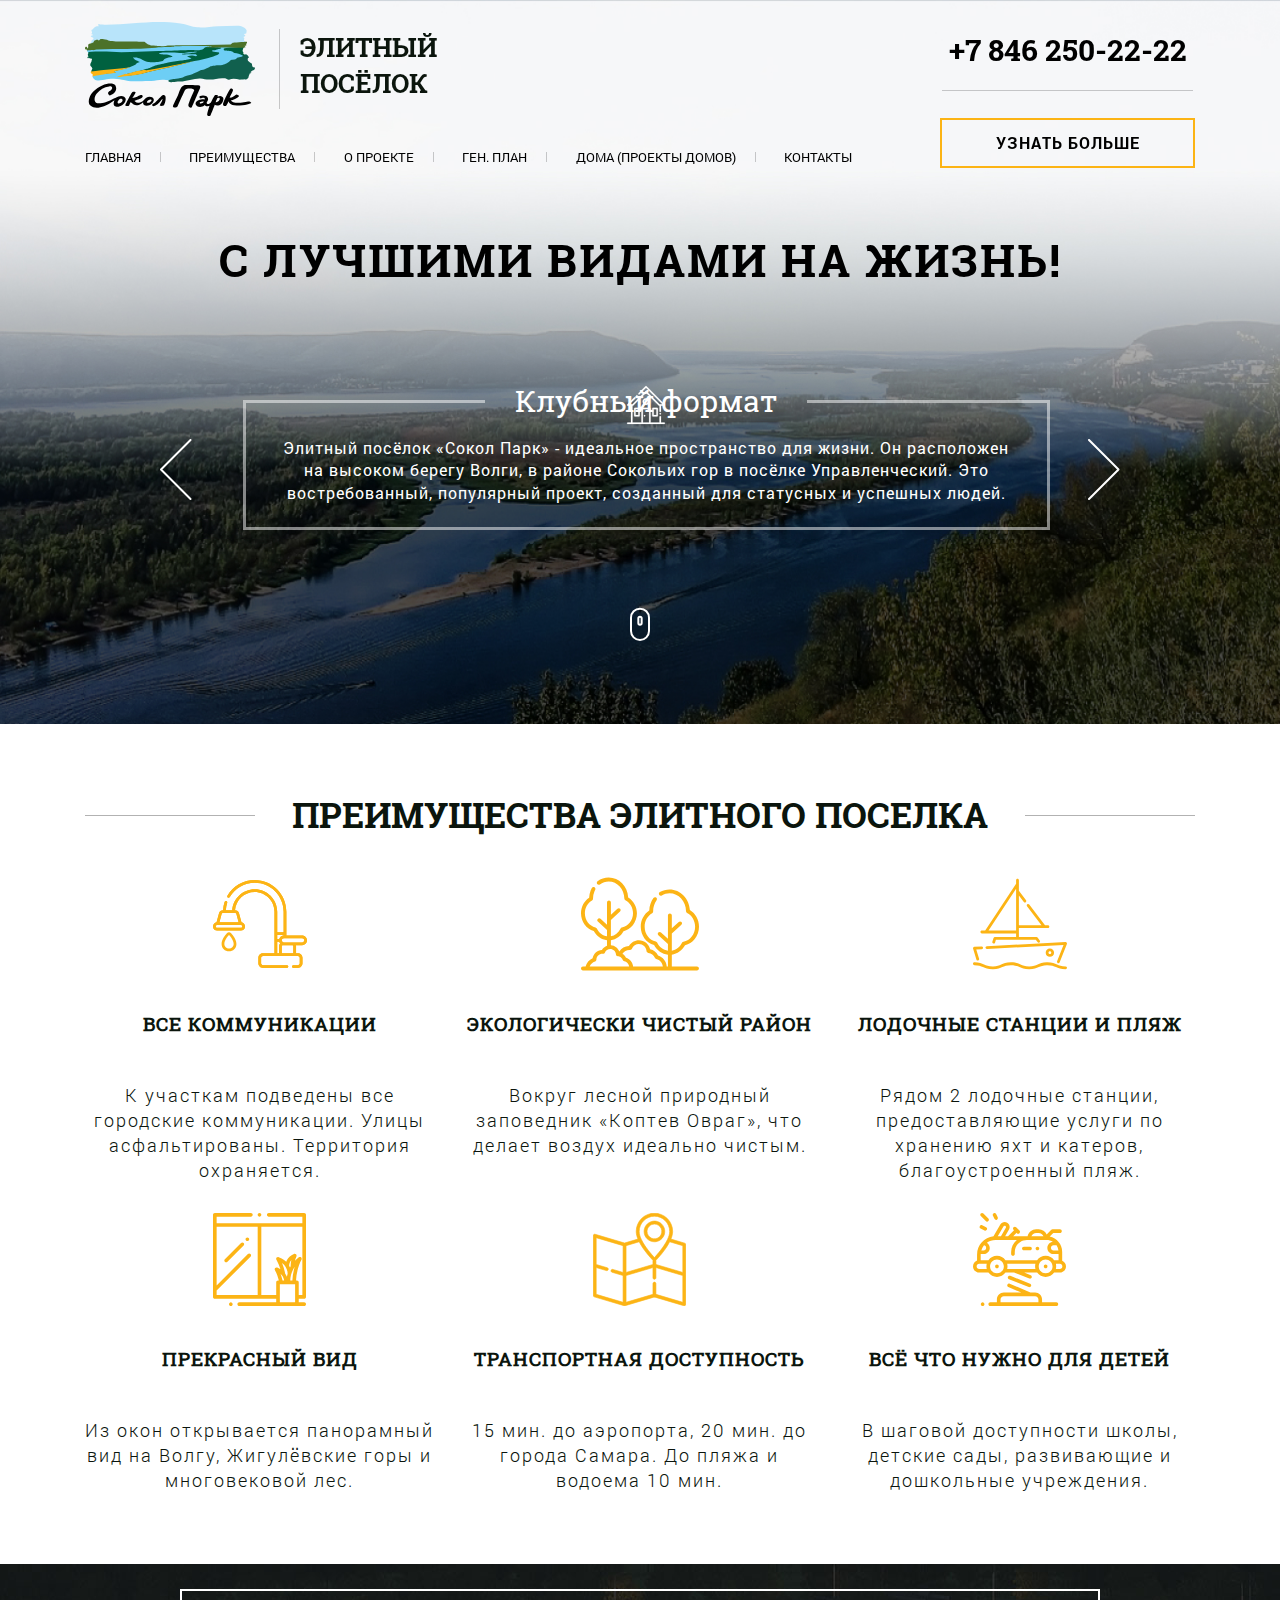
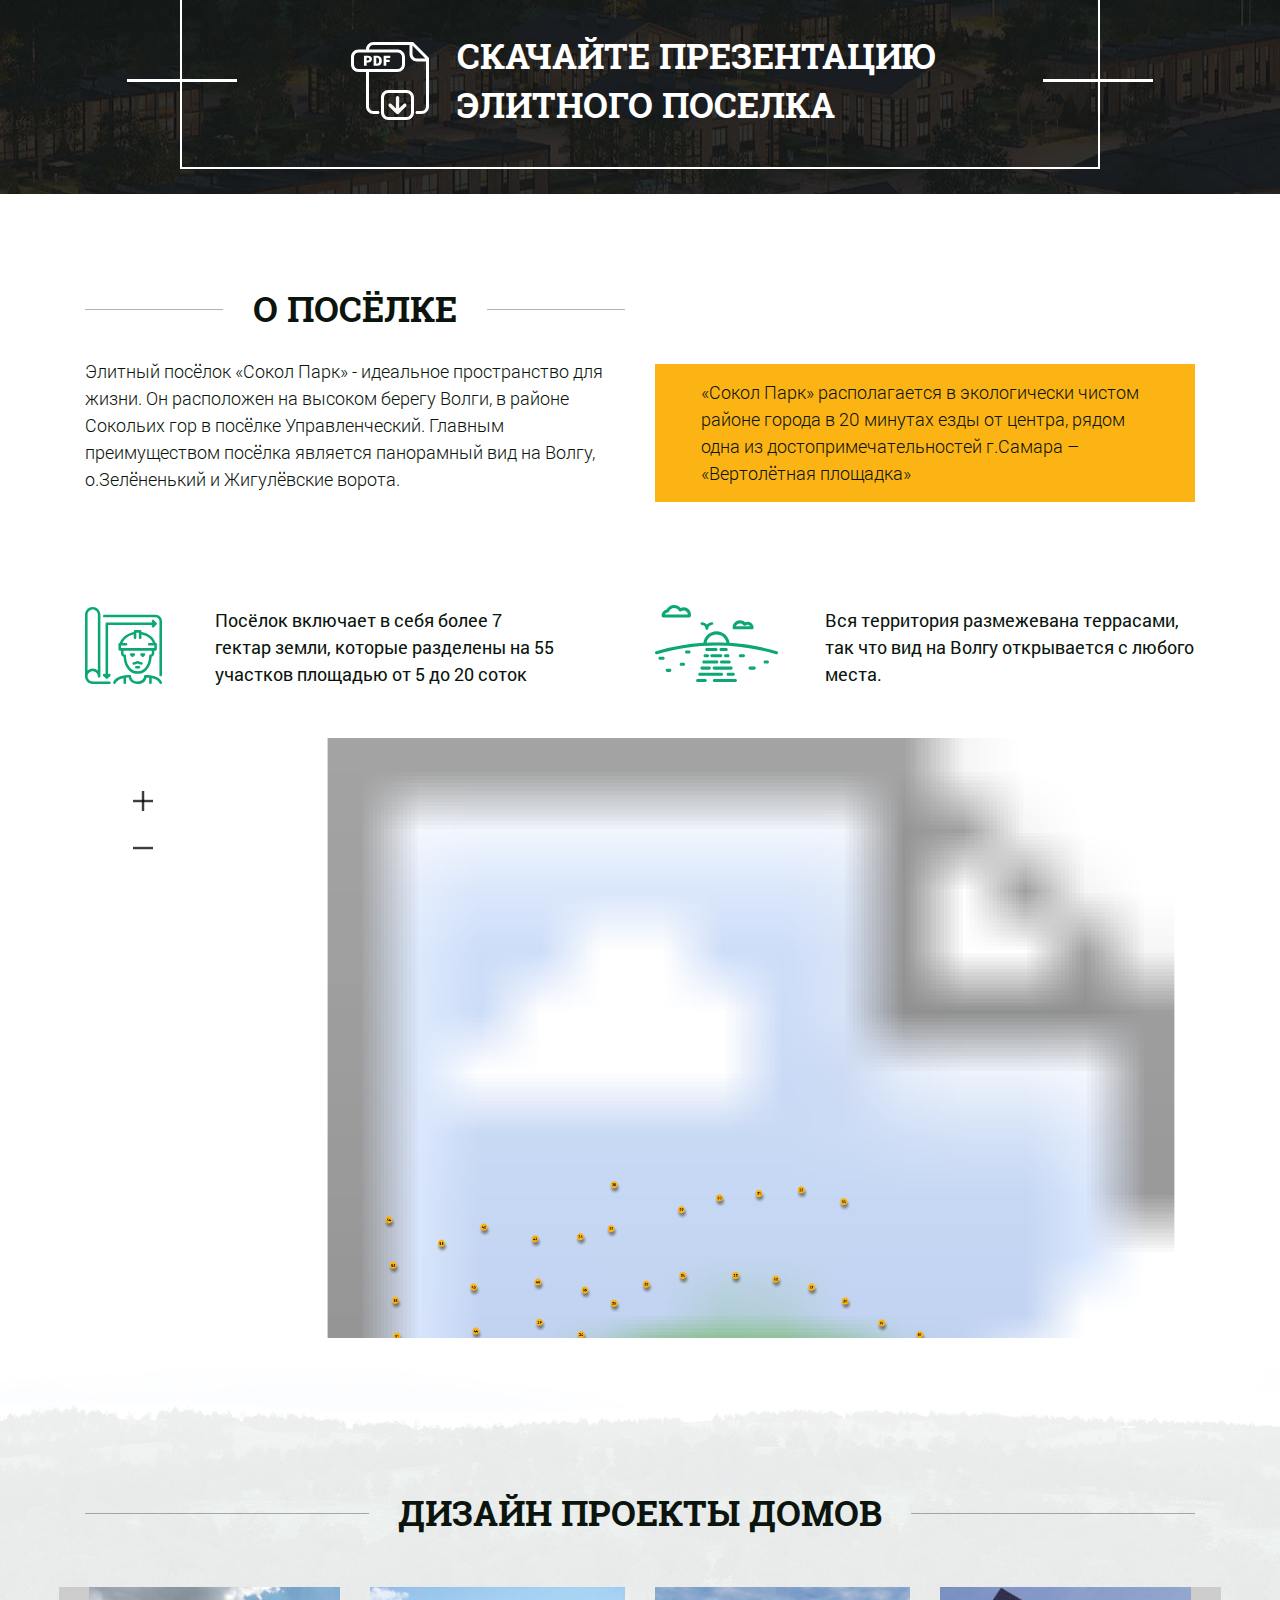
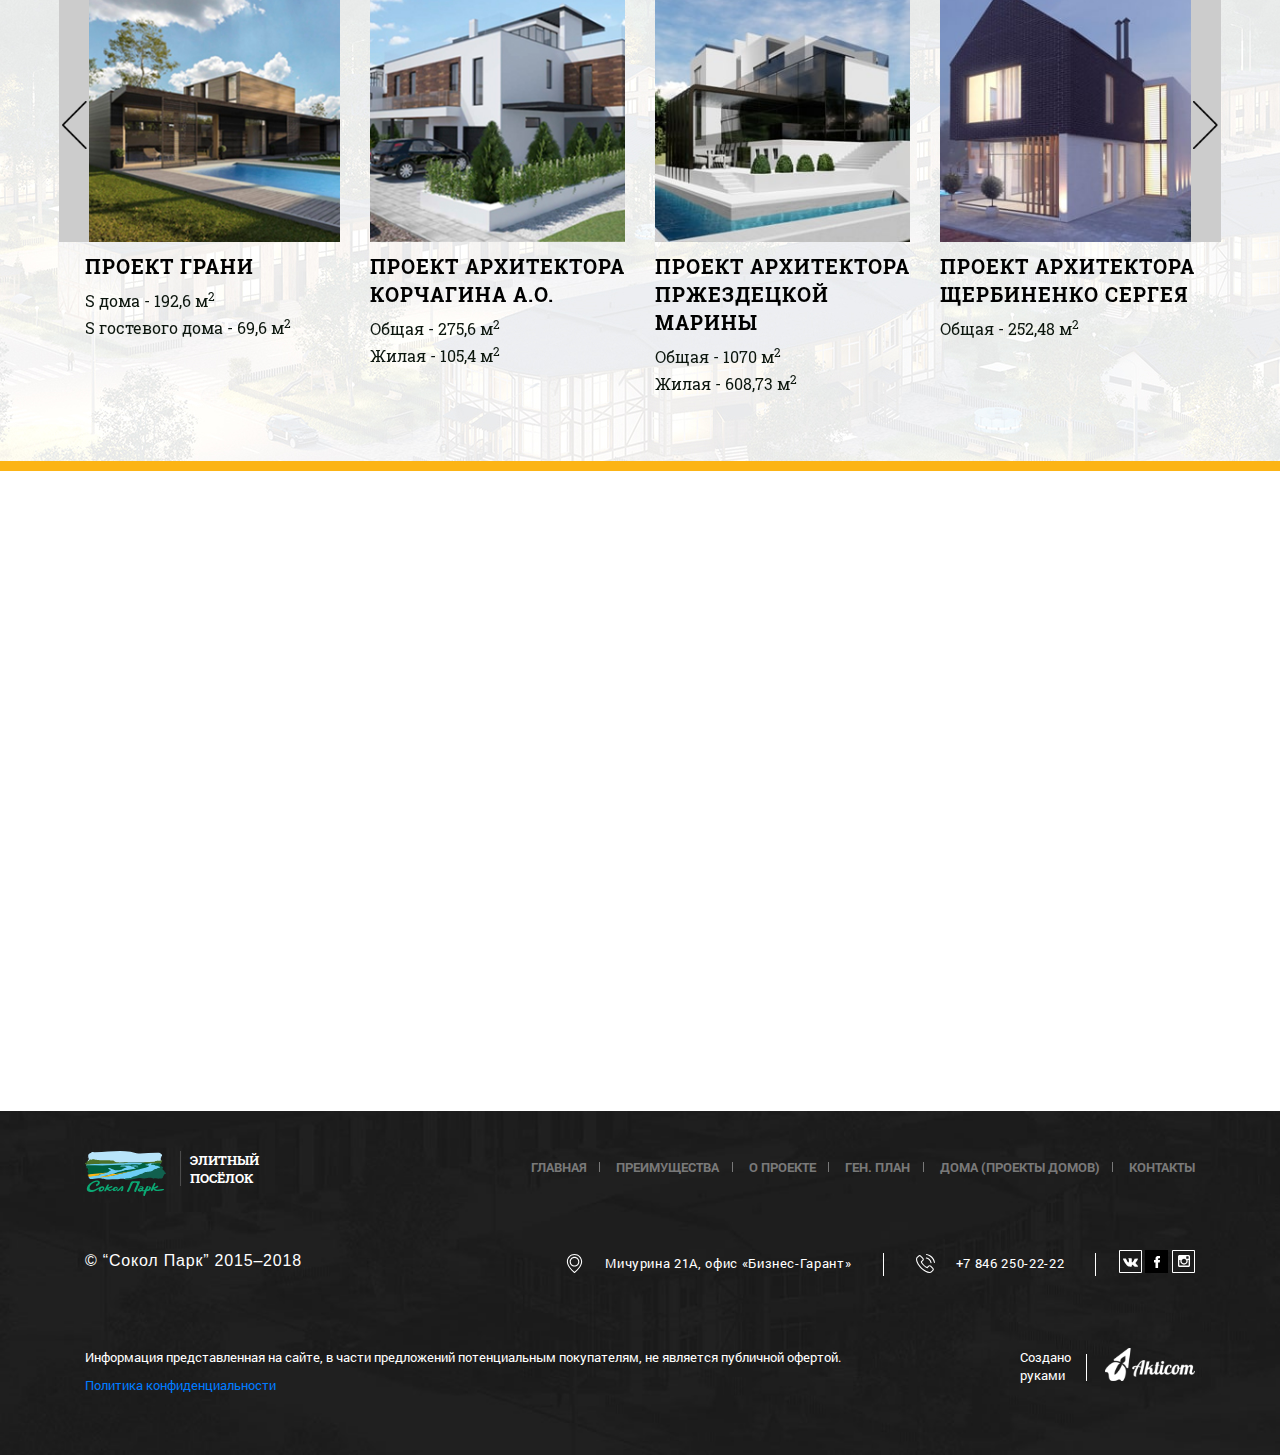
==== commit 45b64b4a: "marks in popups sect" ====
--- a/index.html
+++ b/index.html
@@ -488,51 +488,62 @@
 					</div>
 					<div class="col-xl-3 col-lg-3 design_slider_item">
 						<div class="wrapper_item">
-							<img src="img/5_design/2.png" alt="">
+							<img src="img/5_design/kor.jpg" alt="">
 							<div class="overlay">
 								<p>Прекрасный дом для большой дружной семьи. Современная планировка, просторная терраса.</p>
 								<a href="#project__modal_2" data-fancybox data-options='{"touch" : false}' class="look_project">Посмотреть проект</a>
 							</div>
 						</div>
-						<h4>Бриз</h4>
-						<p>Общая - 198,2 м<sup>2</sup></p>
-						<p>Жилая - 144,8 м<sup>2</sup></p>
+						<h4>Проект архитектора Корчагина А.О.</h4>
+						<p>Общая - 275,6 м<sup>2</sup></p>
+						<p>Жилая - 105,4 м<sup>2</sup></p>
 					</div>
 					<div class="col-xl-3 col-lg-3 design_slider_item">
 						<div class="wrapper_item">
-							<img src="img/5_design/3.png" alt="">
+							<img src="img/5_design/przh.jpg" alt="">
 							<div class="overlay">
-								<p>Прекрасный дом для большой дружной семьи. Современная планировка, просторная терраса.</p>
-								<a href="#project__modal_2" data-fancybox data-options='{"touch" : false}' class="look_project">Посмотреть проект</a>
-							</div>
-						</div>
-						<h4>Фрегат</h4>
-						<p>Общая - 408,5 м<sup>2</sup></p>
-						<p>Жилая - 347 м<sup>2</sup></p>
+								<p>Дом спроектирован таким образом, что общественные активные помещения обращены в сторону «жигулевских ворот».</p>
+								<a href="#project__modal_3" data-fancybox data-options='{"touch" : false}' class="look_project">Посмотреть проект</a>
+							</div>
+						</div>
+						<h4>Проект архитектора Пржездецкой Марины</h4>
+						<p>Общая - 1070 м<sup>2</sup></p>
+						<p>Жилая - 608,73 м<sup>2</sup></p>
 					</div>
 					<div class="col-xl-3 col-lg-3 design_slider_item">
 						<div class="wrapper_item">
-							<img src="img/5_design/4.png" alt="">
+							<img src="img/5_design/scherb.jpg" alt="">
 							<div class="overlay">
-								<p>Прекрасный дом для большой дружной семьи. Современная планировка, просторная терраса.</p>
-								<a href="#project__modal_2" data-fancybox data-options='{"touch" : false}' class="look_project">Посмотреть проект</a>
-							</div>
-						</div>
-						<h4>Парус</h4>
-						<p>Общая - 470 м<sup>2</sup></p>
-						<p>Жилая - 390 м<sup>2</sup></p>
+								<p>Новый дом имеет Т-образную форму с двухскатной кровлей. Семейная резиденция с современным декором.</p>
+								<a href="#project__modal_4" data-fancybox data-options='{"touch" : false}' class="look_project">Посмотреть проект</a>
+							</div>
+						</div>
+						<h4>Проект Архитектора Щербиненко Сергея</h4>
+						<p>Общая - 252,48 м<sup>2</sup></p>
+						<!-- <p>Жилая - 390 м<sup>2</sup></p> -->
 					</div>
 					<div class="col-xl-3 design_slider_item">
 						<div class="wrapper_item">
-							<img src="img/5_design/4.png" alt="">
+							<img src="img/5_design/kurb.jpg" alt="">
 							<div class="overlay">
-								<p>Прекрасный дом для большой дружной семьи. Современная планировка, просторная терраса.</p>
-								<a href="#project__modal_2" data-fancybox data-options='{"touch" : false}' class="look_project">Посмотреть проект</a>
-							</div>
-						</div>
-						<h4>Парус</h4>
-						<p>Общая - 470 м<sup>2</sup></p>
-						<p>Жилая - 390 м<sup>2</sup></p>
+								<p>Основной акцент дома заложен в контрасте между темными элементами со светлыми стеновыми поверхностями.</p>
+								<a href="#project__modal_5" data-fancybox data-options='{"touch" : false}' class="look_project">Посмотреть проект</a>
+							</div>
+						</div>
+						<h4>Проект архитектора Курбатова Антона</h4>
+						<p>Общая -303 м<sup>2</sup></p>
+						<!-- <p>Жилая - 390 м<sup>2</sup></p> -->
+					</div>
+					<div class="col-xl-3 design_slider_item">
+						<div class="wrapper_item">
+							<img src="img/5_design/bukov.jpg" alt="">
+							<div class="overlay">
+								<p>Изюминкой данного проекта являются видовые характеристики и небольшой уклон на рельефе.</p>
+								<a href="#project__modal_6" data-fancybox data-options='{"touch" : false}' class="look_project">Посмотреть проект</a>
+							</div>
+						</div>
+						<h4>Проект архитектора Букова Е.А.</h4>
+						<p>Общая -760,83 м<sup>2</sup></p>
 					</div>
 				</div>
 			</div>
@@ -611,7 +622,7 @@
 											<p>
 											Основные помещения дома расположены в одном уровне. Помещения гостиной и столовой сориентированы на волжские пейзажи. Их окна выходят на центральный двор, который находится внутри большой буквы П, образованной комплексом построек. На второй этаж подняты только помещения спальни хозяев (спальня, гардеробная и ванная комната). Гостевой дом, зона летней кухнии барбекю, хозяйственный блок и навес для автомобилей объединены в один объем. А летняя терраса под навесом придает композиции легкости, и создает театральный, многоплановый эффект. От перегрева помещений в летнее время защищают два уровня солнцезащиты: козырек, с таким наклоном, что он перекрывает активное полуденное солнце, и при этом не мешает солнцу в зимнее время; и подвижные ставни, которые дают дополнительную тень.</p>
 										</div>
-										<a class="project__modal-btn">Узнать больше о проекте</a>
+										<a href="#popup_form" data-fancybox class="project__modal-btn">Узнать больше о проекте</a>
 									</div>
 								</div>
 							</div>
@@ -668,6 +679,559 @@
 											<p>K&K - архитектурное бюро по проектированию коттеджей, образовалось после объединения двух архитекторов – Арсения Куряева и Михаила Капитонова в одну команду.</p>
 											<p>Мы создаем дома для людей с современным мышлением, открытых новому, путешествующих и обладающих вкусом.</p>
 										</div>
+									</div>
+								</div>
+							</div>
+						</div>
+					</div>
+				</div>
+			</div>
+		</div>
+	</div>
+	<!-- End Modal-->
+	<!-- Modal-->
+	<div id="project__modal_2" class="project__modal-wrp overlay_slider">
+		<div class="modal_wrapper_fixed">
+			<div class="container">
+				<div class="row">
+					<div class="col-xl-12 col-lg-12 col-md-12 col-sm-12">
+						<div class="wrapper">
+							<div class="container">
+								<div class="row"> 
+									<div class="col-xl-12 col-lg-12 col-md-12 col-sm-12">
+										<h2 class="modal_project_title">Проект архитектора Корчагина А.О.</h2>
+									</div>
+								</div>
+							</div>
+							<div class="container">
+								<div class="row">
+									<div class="col-xl-6 offset-xl-1 col-lg-6 col-md-6 col-sm-12">
+										<div class="full_image">
+											<div class="full_image_item">
+												<img src="img/8_modal_window/kor1.jpg" alt="">
+											</div>
+											<div class="full_image_item">
+												<img src="img/8_modal_window/kor2.jpg" alt="">
+											</div>
+											<div class="full_image_item">
+												<img src="img/8_modal_window/kor3.jpg" alt="">
+											</div>
+											<div class="full_image_item">
+												<img src="img/8_modal_window/kor4.jpg" alt="">
+											</div>
+										</div>
+									</div>
+									<div class="col-xl-4 col-lg-5 col-md-6 col-sm-12">
+										<div class="modal_slider">
+											<div class="modal_item">
+												<img src="img/8_modal_window/kor1.jpg" alt="">
+											</div>
+											<div class="modal_item">
+												<img src="img/8_modal_window/kor2.jpg" alt="">
+											</div>
+											<div class="modal_item">
+												<img src="img/8_modal_window/kor3.jpg" alt="">
+											</div>
+											<div class="modal_item">
+												<img src="img/8_modal_window/kor4.jpg" alt="">
+											</div>
+										</div>
+									</div>
+								</div>
+							</div>
+							<div class="container">
+								<div class="row">
+									<div class="col-xl-12 col-lg-12 col-md-12 col-sm-12">
+										<div class="modal_home_area row">
+											<div class="col-xl-6 col-md-6 col-xs-12 life_area">
+												<h3>Общая площадь дома -  <span>275,6 м<sup>2</sup></span></h3>
+											</div>
+											<div class="col-xl-6 col-md-6 col-xs-12 life_area">
+												<h3>Общая площадь бани -  <span>55,5 м<sup>2</sup></span></h3>
+											</div>
+											<div class="col-xl-6 col-md-6 col-xs-12 life_area">
+												<h3>Площадь застройки -  <span>262,7 м<sup>2</sup></span></h3>
+											</div>
+											<div class="col-xl-6 col-md-6 col-xs-12 life_area">
+												<h3>Этажность дома -  <span>2 этажа</span></h3>
+											</div>
+											<div class="col-xl-6 col-md-6 col-xs-12 life_area">
+												<h3>Количество жилых комнат -  <span>4 шт</span></h3>
+											</div>
+											<div class="col-xl-6 col-md-6 col-xs-12 life_area">
+												<h3>Жилая площадь -  <span>105,4 м<sup>2</sup></span></h3>
+											</div>
+											<div class="col-xl-6 col-md-6 col-xs-12 life_area">
+												<h3>Расчетный показатель компактности здания -  <span>0,75</span></h3>
+											</div>
+										</div>
+									</div>
+								</div>
+							</div>
+							<div class="container">
+								<div class="row">
+									<div class="col-xl-10 offset-xl-1 col-lg-10 offset-lg-1 col-md-10 offset-md-1 col-sm-12">
+										<div class="complectation">
+											<p>
+											На участке расположены здание дома и здание бани. Они соединены общей эксплуатируемой кровлей. Со второго этажа дома можно попасть на кровлю бани. На доме и на бане большие эксплуатируемые кровли с которых открывается вид на жигулевские горы.</p>
+											<p>Дом спроектирован таким образом, что общественные активные помещения (гостиная, столовая) обращены в сторону «жигулевских ворот». Спальни ориентированы на южную сторону для наилучшей инсоляции помещений.</p>
+											<p>
+												На первом этаже расположены гараж на две машины, с отдельным гостевым
+											местом на улице. К гаражу примыкают технические помещения (котельная, сан узел
+											и душевая из Бассейна). Рядом с прихожей расположена кухня, которая общим
+											пространством переходит в столовую и гостиную. В центре дома расположен камин
+											Он является ядром двухсветного пространства, вокруг него организована ТВ зона
+											гостиной, и к нему примыкает лестница.
+											</p>
+											<p>Из гостиной есть выход на летнюю террасу. Между домом и баней расположено костровое место/очаг, опушенное в уровень ниже.</p>
+											<p>Баня состоит из комнаты отдыха, спальной, сауны, сан узла душевой и тех
+											помещения. Баня с домом соединены открытым бассейном 18х2,5 м.
+											Планировка участка выполнена в природной форме, в отличие от дома, который
+											выполнен в модернистском стиле.</p>
+										</div>
+										<a href="#popup_form" data-fancybox class="project__modal-btn">Узнать больше о проекте</a>
+									</div>
+								</div>
+							</div>
+						</div>
+					</div>
+				</div>
+			</div>
+		</div>
+	</div>
+	<!-- End Modal-->
+	<!-- Modal-->
+	<div id="project__modal_3" class="project__modal-wrp overlay_slider">
+		<div class="modal_wrapper_fixed">
+			<div class="container">
+				<div class="row">
+					<div class="col-xl-12 col-lg-12 col-md-12 col-sm-12">
+						<div class="wrapper">
+							<div class="container">
+								<div class="row"> 
+									<div class="col-xl-12 col-lg-12 col-md-12 col-sm-12">
+										<h2 class="modal_project_title">Проект архитектора Пржездецкой Марины</h2>
+									</div>
+								</div>
+							</div>
+							<div class="container">
+								<div class="row">
+									<div class="col-xl-6 offset-xl-1 col-lg-6 col-md-6 col-sm-12">
+										<div class="full_image">
+											<div class="full_image_item">
+												<img src="img/8_modal_window/przh1.jpg" alt="">
+											</div>
+											<div class="full_image_item">
+												<img src="img/8_modal_window/przh2.jpg" alt="">
+											</div>
+											<div class="full_image_item">
+												<img src="img/8_modal_window/przh3.jpg" alt="">
+											</div>
+											<div class="full_image_item">
+												<img src="img/8_modal_window/przh4.jpg" alt="">
+											</div>
+										</div>
+									</div>
+									<div class="col-xl-4 col-lg-5 col-md-6 col-sm-12">
+										<div class="modal_slider">
+											<div class="modal_item">
+												<img src="img/8_modal_window/przh1.jpg" alt="">
+											</div>
+											<div class="modal_item">
+												<img src="img/8_modal_window/przh2.jpg" alt="">
+											</div>
+											<div class="modal_item">
+												<img src="img/8_modal_window/przh3.jpg" alt="">
+											</div>
+											<div class="modal_item">
+												<img src="img/8_modal_window/przh4.jpg" alt="">
+											</div>
+										</div>
+									</div>
+								</div>
+							</div>
+							<div class="container">
+								<div class="row">
+									<div class="col-xl-12 col-lg-12 col-md-12 col-sm-12">
+										<div class="modal_home_area row">
+											<div class="col-xl-6 col-md-6 col-xs-12 life_area">
+												<h3>Общая площадь -  <span>1070 м<sup>2</sup></span></h3>
+											</div>
+											<div class="col-xl-6 col-md-6 col-xs-12 life_area">
+												<h3>Жилая площадь -  <span>608,73 м<sup>2</sup></span></h3>
+											</div>
+										</div>
+									</div>
+								</div>
+							</div>
+							<div class="container">
+								<div class="row">
+									<div class="col-xl-10 offset-xl-1 col-lg-10 offset-lg-1 col-md-10 offset-md-1 col-sm-12">
+										<div class="complectation">
+											<p>
+											Архитектурный проект индивидуального жилого дома общей площадью - 1070 кв.м.,
+											выполнен в соответствии с заданием Заказчика и требованиями СНиП и предназначен
+											для строительства в Самарской области.</p>
+											<p>Планировка одноквартирного жилого дома решена в 4-х уровнях:</p>
+											<p>- в цокольном этаже находятся:</p>
+											<p>котельная, подсобные помещения, тренажерный зал, холл, постирочная, мастерская, сауна, комната отдыха, бильярдная</p>
+											<p>- на первом этаже расположены:</p>
+											<p>входной холл, холл, кухня-столовая, гостиная, каминная, библиотека, гостевой сан.узел, гардеробные, лестницы, гараж, террасы.</p>
+											<p>- на втором этаже запроектированы:</p>
+											<p>лоджия, балкон, домашний кинотеатр, кабинет, три спальни, холл, две ванных комнаты</p>
+											<p>Цокольный и первый этажи соединены двухмаршевой ж/б лестницей, первый и второй – двумя двухмаршевыми ж/б лестницей</p>
+											<p>Расположение проектируемого индивидуального жилого дома на участке по отношению к соседним жилым домам обеспечивает инсоляцию жилых помещений в соответствии с требованиями действующих СниП.</p>
+
+										</div>
+										<a href="#popup_form" data-fancybox class="project__modal-btn">Узнать больше о проекте</a>
+									</div>
+								</div>
+							</div>
+						</div>
+					</div>
+				</div>
+			</div>
+		</div>
+	</div>
+	<!-- End Modal-->
+	<!-- Modal-->
+	<div id="project__modal_4" class="project__modal-wrp overlay_slider">
+		<div class="modal_wrapper_fixed">
+			<div class="container">
+				<div class="row">
+					<div class="col-xl-12 col-lg-12 col-md-12 col-sm-12">
+						<div class="wrapper">
+							<div class="container">
+								<div class="row"> 
+									<div class="col-xl-12 col-lg-12 col-md-12 col-sm-12">
+										<h2 class="modal_project_title">Проект Архитектора Щербиненко Сергея</h2>
+									</div>
+								</div>
+							</div>
+							<div class="container">
+								<div class="row">
+									<div class="col-xl-6 offset-xl-1 col-lg-6 col-md-6 col-sm-12">
+										<div class="full_image">
+											<div class="full_image_item">
+												<img src="img/8_modal_window/scherb1.jpg" alt="">
+											</div>
+											<div class="full_image_item">
+												<img src="img/8_modal_window/scherb2.jpg" alt="">
+											</div>
+											<div class="full_image_item">
+												<img src="img/8_modal_window/scherb3.jpg" alt="">
+											</div>
+											<div class="full_image_item">
+												<img src="img/8_modal_window/scherb4.jpg" alt="">
+											</div>
+										</div>
+									</div>
+									<div class="col-xl-4 col-lg-5 col-md-6 col-sm-12">
+										<div class="modal_slider">
+											<div class="modal_item">
+												<img src="img/8_modal_window/scherb1.jpg" alt="">
+											</div>
+											<div class="modal_item">
+												<img src="img/8_modal_window/scherb2.jpg" alt="">
+											</div>
+											<div class="modal_item">
+												<img src="img/8_modal_window/scherb3.jpg" alt="">
+											</div>
+											<div class="modal_item">
+												<img src="img/8_modal_window/scherb4.jpg" alt="">
+											</div>
+										</div>
+									</div>
+								</div>
+							</div>
+							<div class="container">
+								<div class="row">
+									<div class="col-xl-12 col-lg-12 col-md-12 col-sm-12">
+										<div class="modal_home_area row">
+											<div class="col-xl-6 col-md-6 col-xs-12 life_area">
+												<h3>Общая площадь -  <span>252,48 м<sup>2</sup></span></h3>
+											</div>
+											<!-- <div class="col-xl-6 col-md-6 col-xs-12 life_area">
+												<h3>Жилая площадь -  <span>608,73 м<sup>2</sup></span></h3>
+											</div> -->
+										</div>
+									</div>
+								</div>
+							</div>
+							<div class="container">
+								<div class="row">
+									<div class="col-xl-10 offset-xl-1 col-lg-10 offset-lg-1 col-md-10 offset-md-1 col-sm-12">
+										<div class="complectation">
+											<p>Новый дом имеет Т-образную форму с двухскатной кровлей, причём
+											основу пространственной ориентации составляет вертикальная циркуляция,
+											возможная благодаря связующему архитектурному элементу в виде лестницы.
+											Блок второго этажа немного смещён относительно нижнего уровня, что придаёт
+											объекту уникальность. Для более явного визуального восприятия нижний блок
+											(1 этаж) выполнен светлым материалом, верхний блок (2 этаж) был выполнен в
+											темном материале. Для того чтобы верхний блок смотрелся монолитным, было
+											решено черепицу и кирпич выбрать темного цвета. Изнутри стены дома,
+											который можно рассматривать как «камеру-обскуру», окрашены в основном в
+											белый цвет, что создаёт идеальный контраст по отношению к внешнему миру.
+											Все помещения имеют панорамные окна, впускающие дневной свет
+											внутрь, что значительно оживляет интерьер. Семейная резиденция с
+											современным декором получается уютной, в ней много света и воздуха.
+											Первый этаж является общей частью для всех обитателей дома. Там
+											расположена просторная гостиная, кухня-столовая, выходящая в сад с
+											бассейном. К гостиной привыкает гараж рассчитан на 2 машины и кладовую.
+											Второй этаж является спальным с зоной отдыха. В нем расположено 2
+											комнаты спальные с собственными С/У. И общем коридором выходящим на
+											крытую террасу (смотровую площадку) перед которой открывается
+											удивительный вид на р. Волга. Терраса также имеет отдельный подъем с 1
+											этажа.</p>
+											<p>
+											Палитра использованных материалов сведена к нескольким качественным
+											продуктам компании «Ладный Дом»</p>
+											<ul>
+												<li>Облицовка стен 1 этаж - Tiileri TUNDRA_gl Tiileri Керамический кирпич</li>
+												<li>Облицовка стен 2 этаж - MSZ-DF-14-7 Janinhoff архитектурный клинкер.</li>
+												<li>Кровля - Creaton поверхности керамической черепицы-Domino NUANCEschwarz matt eng.</li>
+												<li>Конек - Remate Angular LogicaPLANA</li>
+												<li>Двухтрубчатый снегозадержатель Aura включая древесину кедра, бетон.</li>
+											</ul>
+											<p>Дом получился гармоничным уютным.</p>
+										</div>
+										<a href="#popup_form" data-fancybox class="project__modal-btn">Узнать больше о проекте</a>
+									</div>
+								</div>
+							</div>
+						</div>
+					</div>
+				</div>
+			</div>
+		</div>
+	</div>
+	<!-- End Modal-->
+	<!-- Modal-->
+	<div id="project__modal_5" class="project__modal-wrp overlay_slider">
+		<div class="modal_wrapper_fixed">
+			<div class="container">
+				<div class="row">
+					<div class="col-xl-12 col-lg-12 col-md-12 col-sm-12">
+						<div class="wrapper">
+							<div class="container">
+								<div class="row"> 
+									<div class="col-xl-12 col-lg-12 col-md-12 col-sm-12">
+										<h2 class="modal_project_title">Проект архитектора Курбатова Антона</h2>
+									</div>
+								</div>
+							</div>
+							<div class="container">
+								<div class="row">
+									<div class="col-xl-6 offset-xl-1 col-lg-6 col-md-6 col-sm-12">
+										<div class="full_image">
+											<div class="full_image_item">
+												<img src="img/8_modal_window/scherb1.jpg" alt="">
+											</div>
+											<div class="full_image_item">
+												<img src="img/8_modal_window/scherb2.jpg" alt="">
+											</div>
+											<div class="full_image_item">
+												<img src="img/8_modal_window/scherb3.jpg" alt="">
+											</div>
+											<div class="full_image_item">
+												<img src="img/8_modal_window/scherb4.jpg" alt="">
+											</div>
+										</div>
+									</div>
+									<div class="col-xl-4 col-lg-5 col-md-6 col-sm-12">
+										<div class="modal_slider">
+											<div class="modal_item">
+												<img src="img/8_modal_window/scherb1.jpg" alt="">
+											</div>
+											<div class="modal_item">
+												<img src="img/8_modal_window/scherb2.jpg" alt="">
+											</div>
+											<div class="modal_item">
+												<img src="img/8_modal_window/scherb3.jpg" alt="">
+											</div>
+											<div class="modal_item">
+												<img src="img/8_modal_window/scherb4.jpg" alt="">
+											</div>
+										</div>
+									</div>
+								</div>
+							</div>
+							<div class="container">
+								<div class="row">
+									<div class="col-xl-12 col-lg-12 col-md-12 col-sm-12">
+										<div class="modal_home_area row">
+											<div class="col-xl-6 col-md-6 col-xs-12 life_area">
+												<h3>Общая площадь -  <span>303 м<sup>2</sup></span></h3>
+											</div>
+											<!-- <div class="col-xl-6 col-md-6 col-xs-12 life_area">
+												<h3>Жилая площадь -  <span>608,73 м<sup>2</sup></span></h3>
+											</div> -->
+										</div>
+									</div>
+								</div>
+							</div>
+							<div class="container">
+								<div class="row">
+									<div class="col-xl-10 offset-xl-1 col-lg-10 offset-lg-1 col-md-10 offset-md-1 col-sm-12">
+										<div class="complectation">
+											<p>Для проектирования был выбран участок № 21.
+
+											площадью 10,84 сотки. Ширина участка 21 м. Длина варьируется от 48 м до 51 м.</p>
+											<p>Данный участок достаточно большой и выгодно отличается наличием подъездов с
+											двух сторон.</p>
+
+											<p>Перепад высот участка принят 4,8 м, рельеф каменистый. Поэтому для
+											конструкции дома был заложен монолитный каркас со свайными фундаментами и
+											первый этаж дома разбит на подуровни с разницей отметок 0,75 м. При таком
+											решении дом располагается по рельефу с минимальной разработкой рельефа.
+											Также на участке предложено расположение террасы, бани, бассейна, детской
+											площадки, газонов, садов с фруктовыми деревьями, парковок (основной и для
+											хранения яхты). Кровля дома и бани - плоская с травяным покрытием, так
+											называемая “зеленая крыша”. В зимний период травяная конструкция значительно
+											уменьшает потери тепла, а в летний период - защищает от перегрева.
+											Забор по периметру участка дополнен горизонтальными настилами. С них
+											можно обозревать панорамные виды на Волгу и Жигулёвские горы. </p>
+											<p>Просматриваемость пейзажа заложена и сразу при входе в дом (из холла на
+											подуровне приподнятом на 75 см). На нижний подуровень к кухне-столовой-
+											гостиной ведут 5 ступеней с проступями 55 см. Остекление этой части дома
+											максимальное для раскрытия видов.</p>
+											<p>Также на первом этаже расположены тамбур, гардероб, небольшой зимний сад,
+											гостевой с/у, котельная.</p>
+											<p>По рациональным соображениям дом без подвала. Поэтому заложена большая
+											высота перекрытий для инженерного обеспечения дома. Целесообразно применить
+											“теплый пол”, чтобы обеспечить равномерную температуру достаточно глубоких
+											помещений первого этажа.</p>
+											<p>На второй этаж к спальне хозяев с отдельным гардеробом, с/у и террасам,
+											детским с общей террасой, с/у ведет лестница со стандартными ступенями с
+											проступями 30 см и подступенками 15 см. У спален предлагается витражное
+											остекление в сторону Волги и Жигулёвских гор.</p>
+											<p>Дом и участок объединены минималистичным стилем. Основной акцент
+											заложен в контрасте между темными элементами (витражами, окнами,
+											ограждениями) со светлыми стеновыми поверхностями. В целом дом
+											воспринимается как нейтральное обрамление окружающего пейзажа.</p>
+											<p>
+											В интерьере возможны различные варианты отделки. Большие открытые
+											поверхности - это идеальный фон для картин и предметов декора. Итоговый
+											интерьер дома может быть как лаконично минималистичным, так и декоративно
+											насыщенным.</p>
+										</div>
+										<a href="#popup_form" data-fancybox class="project__modal-btn">Узнать больше о проекте</a>
+									</div>
+								</div>
+							</div>
+						</div>
+					</div>
+				</div>
+			</div>
+		</div>
+	</div>
+	<!-- End Modal-->
+	<!-- Modal-->
+	<div id="project__modal_6" class="project__modal-wrp overlay_slider">
+		<div class="modal_wrapper_fixed">
+			<div class="container">
+				<div class="row">
+					<div class="col-xl-12 col-lg-12 col-md-12 col-sm-12">
+						<div class="wrapper">
+							<div class="container">
+								<div class="row"> 
+									<div class="col-xl-12 col-lg-12 col-md-12 col-sm-12">
+										<h2 class="modal_project_title">Проект архитектора Курбатова Антона</h2>
+									</div>
+								</div>
+							</div>
+							<div class="container">
+								<div class="row">
+									<div class="col-xl-6 offset-xl-1 col-lg-6 col-md-6 col-sm-12">
+										<div class="full_image">
+											<div class="full_image_item">
+												<img src="img/8_modal_window/buk1.jpg" alt="">
+											</div>
+											<div class="full_image_item">
+												<img src="img/8_modal_window/buk2.jpg" alt="">
+											</div>
+											<div class="full_image_item">
+												<img src="img/8_modal_window/buk3.jpg" alt="">
+											</div>
+											<div class="full_image_item">
+												<img src="img/8_modal_window/buk4.jpg" alt="">
+											</div>
+										</div>
+									</div>
+									<div class="col-xl-4 col-lg-5 col-md-6 col-sm-12">
+										<div class="modal_slider">
+											<div class="modal_item">
+												<img src="img/8_modal_window/buk1.jpg" alt="">
+											</div>
+											<div class="modal_item">
+												<img src="img/8_modal_window/buk2.jpg" alt="">
+											</div>
+											<div class="modal_item">
+												<img src="img/8_modal_window/buk3.jpg" alt="">
+											</div>
+											<div class="modal_item">
+												<img src="img/8_modal_window/buk4.jpg" alt="">
+											</div>
+										</div>
+									</div>
+								</div>
+							</div>
+							<div class="container">
+								<div class="row">
+									<div class="col-xl-12 col-lg-12 col-md-12 col-sm-12">
+										<div class="modal_home_area row">
+											<div class="col-xl-6 col-md-6 col-xs-12 life_area">
+												<h3>Общая площадь -  <span>760,83 м<sup>2</sup></span></h3>
+											</div>
+											<div class="col-xl-6 col-md-6 col-xs-12 life_area">
+												<h3>Площадь застройки -  <span>260 м<sup>2</sup></span></h3>
+											</div>
+										</div>
+									</div>
+								</div>
+							</div>
+							<div class="container">
+								<div class="row">
+									<div class="col-xl-10 offset-xl-1 col-lg-10 offset-lg-1 col-md-10 offset-md-1 col-sm-12">
+										<div class="complectation">
+											<p>Индивидуальный жилой дом представляет собой 4 этажное здание. Изюминкой данного проекта являются видовые
+											харатеристики и небольшой уклон на рельефе. Вход в здание предусмотрен архитектурно-проектным решением с
+											двух сторон:</p>
+											<p>- с планировочной поверхости на первый этаж;</p>
+											<p>- со стороны двора на треррасу.</p>
+											<p>Перед входом в дом располагается крытая площадка для автотранспорта.</p>
+											<p>На первом этаже предусмотрена гардеробная комната, 2 детских спальни, 1 гостевая спальня, 2 санузла и
+											технические помещения для размещения инжереных систем здания.
+											(отметка 1 этажа 0.000)</p>
+											<p>На втором этаже распложились общественные функции: кухня, столовая, гостиная с камином и выходом на террасу. (отметка 2 этажа +1.800)</p>
+											<p>На 3 этаже находится видовая открытая терраса. (отметка 3 этажа +3.300)</p>
+											<p>Перепад высот участка принят 4,8 м, рельеф каменистый. Поэтому для
+											конструкции дома был заложен монолитный каркас со свайными фундаментами и
+											первый этаж дома разбит на подуровни с разницей отметок 0,75 м. При таком
+											решении дом располагается по рельефу с минимальной разработкой рельефа.
+											Также на участке предложено расположение террасы, бани, бассейна, детской
+											площадки, газонов, садов с фруктовыми деревьями, парковок (основной и для
+											хранения яхты). Кровля дома и бани - плоская с травяным покрытием, так
+											называемая “зеленая крыша”. В зимний период травяная конструкция значительно
+											уменьшает потери тепла, а в летний период - защищает от перегрева.
+											Забор по периметру участка дополнен горизонтальными настилами. С них
+											можно обозревать панорамные виды на Волгу и Жигулёвские горы. </p>
+											<p>Просматриваемость пейзажа заложена и сразу при входе в дом (из холла на
+											подуровне приподнятом на 75 см). На нижний подуровень к кухне-столовой-
+											гостиной ведут 5 ступеней с проступями 55 см. Остекление этой части дома
+											максимальное для раскрытия видов.</p>
+											<p>Также на первом этаже расположены тамбур, гардероб, небольшой зимний сад,
+											гостевой с/у, котельная.</p>
+											<p>Спускаясь с 1 этажа, мы попадаем в мастер спальню, в которой предусмотрена сама спальная комната, гардеробная
+											и большая ванная комната с ванной и душевой. Из-за условий рельефа мы можем себе позволить расположить
+											мастер спальню именно на -1 этаже, отдав пространство 2 этажа лучшим видам из окон, ведь люди всё время
+											проводят не в спальнях, а в общих комнатах. (отметка -1 этажа -1.800)</p>
+
+											<p>На -2 этаже расположился целый СПА комплекс, с бассейном и джакузи, сауной, хаммамом и панорамным
+											остеклением. В летние переоды можно открывать всё остекление и соединить простраство нижней террассы с
+											пространством СПА. (отметка -2 этажа -3.300)</p>
+										</div>
+										<a href="#popup_form" data-fancybox class="project__modal-btn">Узнать больше о проекте</a>
 									</div>
 								</div>
 							</div>
@@ -769,7 +1333,7 @@
 				</div>
 			</div>
 		</div>
-		<div class="modal_learn_more_overlay">
+		<div id="popup_form" class="modal_learn_more_overlay" style="display:none">
 			<div class="modal_learn_more">
 				<img src="img/11_modal/close.png" alt="">
 				<h3>Узнать больше</h3>
@@ -790,34 +1354,11 @@
 	<script>
 		$('[data-fancybox]').fancybox({
 		    afterLoad: function(){
-		      $('.full_image').slick({
-		        slidesToShow: 1,
-		        slidesToScroll: 1,
-		        arrows: false,
-		        infinite: false,
-		        fade: true,
-		        asNavFor: '.modal_slider'
-		      });
-		      $('.modal_slider').slick({
-		        slidesToShow: 1,
-		        slidesToScroll: 1,
-		        asNavFor: '.full_image',
-		        dots: true,
-		        centerMode: true,
-		        infinite: false,
-		        arrows: true,
-		        prevArrow: '<img class="modal_slider_arrow_back" src="img/8_modal_window/arrow_pre.png" alt="">',
-		        nextArrow: '<img class="modal_slider_arrow_next" src="img/8_modal_window/arrow_next.png" alt="">',
-		        focusOnSelect: true
-		      });
-		    },
-		    afterClose: function(){
-		      $('.full_image').slick('unslick');
-		      $('.modal_slider').slick('unslick');
+		      $(".slick-slider").slick('reinit');
 		    }
 		  });
-		// $('.fancybox-button').on('click', function() {
-		// 	$('.modal_item').trigger('click')
+		// $(".look_project").on('click',function() {
+		//     $(".slick-slider").slick('reinit');
 		// });
 	</script>
 </body>
--- a/css/main.min.css
+++ b/css/main.min.css
@@ -1 +1 @@
-@charset 'UTF-8';.slick-loading .slick-list{background:#fff url(../libs/slick/ajax-loader.gif) center center no-repeat}@font-face{font-family:slick;font-weight:400;font-style:normal;src:url(../libs/slick/fonts/slick.eot);src:url(../libs/slick/fonts/slick.eot?#iefix) format('embedded-opentype'),url(../libs/slick/fonts/slick.woff) format('woff'),url(../libs/slick/fonts/slick.ttf) format('truetype'),url(../libs/slick/fonts/slick.svg#slick) format('svg')}.slick-next,.slick-prev{font-size:0;line-height:0;position:absolute;top:50%;display:block;width:20px;height:20px;padding:0;-webkit-transform:translate(0,-50%);-ms-transform:translate(0,-50%);transform:translate(0,-50%);cursor:pointer;color:transparent;border:none;outline:0;background:0 0}.slick-next:focus,.slick-next:hover,.slick-prev:focus,.slick-prev:hover{color:transparent;outline:0;background:0 0}.slick-next:focus:before,.slick-next:hover:before,.slick-prev:focus:before,.slick-prev:hover:before{opacity:1}.slick-next.slick-disabled:before,.slick-prev.slick-disabled:before{opacity:.25}.slick-next:before,.slick-prev:before{font-family:slick;font-size:20px;line-height:1;opacity:.75;color:#fff;-webkit-font-smoothing:antialiased;-moz-osx-font-smoothing:grayscale}.slick-prev{left:-25px}[dir=rtl] .slick-prev{right:-25px;left:auto}.slick-prev:before{content:'←'}[dir=rtl] .slick-prev:before{content:'→'}.slick-next{right:-25px}[dir=rtl] .slick-next{right:auto;left:-25px}.slick-next:before{content:'→'}[dir=rtl] .slick-next:before{content:'←'}.slick-dotted.slick-slider{margin-bottom:30px}.slick-dots{position:absolute;bottom:-25px;display:block;width:100%;padding:0;margin:0;list-style:none;text-align:center}.slick-dots li{position:relative;display:inline-block;width:20px;height:20px;margin:0 5px;padding:0;cursor:pointer}.slick-dots li button{font-size:0;line-height:0;display:block;width:20px;height:20px;padding:5px;cursor:pointer;color:transparent;border:0;outline:0;background:0 0}.slick-dots li button:focus,.slick-dots li button:hover{outline:0}.slick-dots li button:focus:before,.slick-dots li button:hover:before{opacity:1}.slick-dots li button:before{font-family:slick;font-size:6px;line-height:20px;position:absolute;top:0;left:0;width:20px;height:20px;content:'•';text-align:center;opacity:.25;color:#000;-webkit-font-smoothing:antialiased;-moz-osx-font-smoothing:grayscale}.slick-dots li.slick-active button:before{opacity:.75;color:#000}.slick-slider{position:relative;display:block;box-sizing:border-box;-webkit-user-select:none;-moz-user-select:none;-ms-user-select:none;user-select:none;-webkit-touch-callout:none;-khtml-user-select:none;-ms-touch-action:pan-y;touch-action:pan-y;-webkit-tap-highlight-color:transparent}.slick-list{position:relative;display:block;overflow:hidden;margin:0;padding:0}.slick-list:focus{outline:0}.slick-list.dragging{cursor:pointer;cursor:hand}.slick-slider .slick-list,.slick-slider .slick-track{-webkit-transform:translate3d(0,0,0);-moz-transform:translate3d(0,0,0);-ms-transform:translate3d(0,0,0);-o-transform:translate3d(0,0,0);transform:translate3d(0,0,0)}.slick-track{position:relative;top:0;left:0;display:block;margin-left:auto;margin-right:auto}.slick-track:after,.slick-track:before{display:table;content:''}.slick-track:after{clear:both}.slick-loading .slick-track{visibility:hidden}.slick-slide{display:none;float:left;height:100%;min-height:1px}[dir=rtl] .slick-slide{float:right}.slick-slide img{display:block}.slick-slide.slick-loading img{display:none}.slick-slide.dragging img{pointer-events:none}.slick-initialized .slick-slide{display:block}.slick-loading .slick-slide{visibility:hidden}.slick-vertical .slick-slide{display:block;height:auto;border:1px solid transparent}.slick-arrow.slick-hidden{display:none}@font-face{font-family:RobotoBlack;font-weight:400;font-style:normal;src:url(../fonts/Roboto-Black/Roboto-Black.eot);src:url(../fonts/Roboto-Black/Roboto-Black.eot?#iefix) format("embedded-opentype"),url(../fonts/Roboto-Black/Roboto-Black.woff) format("woff"),url(../fonts/Roboto-Black/Roboto-Black.ttf) format("truetype")}@font-face{font-family:RobotoBlackItalic;font-weight:400;font-style:normal;src:url(../fonts/Roboto-BlackItalic/Roboto-BlackItalic.eot);src:url(../fonts/Roboto-BlackItalic/Roboto-BlackItalic.eot?#iefix) format("embedded-opentype"),url(../fonts/Roboto-BlackItalic/Roboto-BlackItalic.woff) format("woff"),url(../fonts/Roboto-BlackItalic/Roboto-BlackItalic.ttf) format("truetype")}@font-face{font-family:RobotoBold;font-weight:400;font-style:normal;src:url(../fonts/Roboto-Bold/Roboto-Bold.eot);src:url(../fonts/Roboto-Bold/Roboto-Bold.eot?#iefix) format("embedded-opentype"),url(../fonts/Roboto-Bold/Roboto-Bold.woff) format("woff"),url(../fonts/Roboto-Bold/Roboto-Bold.ttf) format("truetype")}@font-face{font-family:RobotoBoldCondensed;font-weight:400;font-style:normal;src:url(../fonts/Roboto-BoldCondensed/Roboto-BoldCondensed.eot);src:url(../fonts/Roboto-BoldCondensed/Roboto-BoldCondensed.eot?#iefix) format("embedded-opentype"),url(../fonts/Roboto-BoldCondensed/Roboto-BoldCondensed.woff) format("woff"),url(../fonts/Roboto-BoldCondensed/Roboto-BoldCondensed.ttf) format("truetype")}@font-face{font-family:RobotoBoldCondensedItalic;font-weight:400;font-style:normal;src:url(../fonts/Roboto-BoldCondensedItalic/Roboto-BoldCondensedItalic.eot);src:url(../fonts/Roboto-BoldCondensedItalic/Roboto-BoldCondensedItalic.eot?#iefix) format("embedded-opentype"),url(../fonts/Roboto-BoldCondensedItalic/Roboto-BoldCondensedItalic.woff) format("woff"),url(../fonts/Roboto-BoldCondensedItalic/Roboto-BoldCondensedItalic.ttf) format("truetype")}@font-face{font-family:RobotoBoldItalic;font-weight:400;font-style:normal;src:url(../fonts/Roboto-BoldItalic/Roboto-BoldItalic.eot);src:url(../fonts/Roboto-BoldItalic/Roboto-BoldItalic.eot?#iefix) format("embedded-opentype"),url(../fonts/Roboto-BoldItalic/Roboto-BoldItalic.woff) format("woff"),url(../fonts/Roboto-BoldItalic/Roboto-BoldItalic.ttf) format("truetype")}@font-face{font-family:RobotoCondensed;font-weight:400;font-style:normal;src:url(../fonts/Roboto-Condensed/Roboto-Condensed.eot);src:url(../fonts/Roboto-Condensed/Roboto-Condensed.eot?#iefix) format("embedded-opentype"),url(../fonts/Roboto-Condensed/Roboto-Condensed.woff) format("woff"),url(../fonts/Roboto-Condensed/Roboto-Condensed.ttf) format("truetype")}@font-face{font-family:RobotoItalic;font-weight:400;font-style:normal;src:url(../fonts/Roboto-Italic/Roboto-Italic.eot);src:url(../fonts/Roboto-Italic/Roboto-Italic.eot?#iefix) format("embedded-opentype"),url(../fonts/Roboto-Italic/Roboto-Italic.woff) format("woff"),url(../fonts/Roboto-Italic/Roboto-Italic.ttf) format("truetype")}@font-face{font-family:RobotoLight;font-weight:400;font-style:normal;src:url(../fonts/Roboto-Light/Roboto-Light.eot);src:url(../fonts/Roboto-Light/Roboto-Light.eot?#iefix) format("embedded-opentype"),url(../fonts/Roboto-Light/Roboto-Light.woff) format("woff"),url(../fonts/Roboto-Light/Roboto-Light.ttf) format("truetype")}@font-face{font-family:RobotoLightItalic;font-weight:400;font-style:normal;src:url(../fonts/Roboto-LightItalic/Roboto-LightItalic.eot);src:url(../fonts/Roboto-LightItalic/Roboto-LightItalic.eot?#iefix) format("embedded-opentype"),url(../fonts/Roboto-LightItalic/Roboto-LightItalic.woff) format("woff"),url(../fonts/Roboto-LightItalic/Roboto-LightItalic.ttf) format("truetype")}@font-face{font-family:RobotoMedium;font-weight:400;font-style:normal;src:url(../fonts/Roboto-Medium/Roboto-Medium.eot);src:url(../fonts/Roboto-Medium/Roboto-Medium.eot?#iefix) format("embedded-opentype"),url(../fonts/Roboto-Medium/Roboto-Medium.woff) format("woff"),url(../fonts/Roboto-Medium/Roboto-Medium.ttf) format("truetype")}@font-face{font-family:RobotoMediumItalic;font-weight:400;font-style:normal;src:url(../fonts/Roboto-MediumItalic/Roboto-MediumItalic.eot);src:url(../fonts/Roboto-MediumItalic/Roboto-MediumItalic.eot?#iefix) format("embedded-opentype"),url(../fonts/Roboto-MediumItalic/Roboto-MediumItalic.woff) format("woff"),url(../fonts/Roboto-MediumItalic/Roboto-MediumItalic.ttf) format("truetype")}@font-face{font-family:RobotoRegular;font-weight:400;font-style:normal;src:url(../fonts/Roboto-Regular/Roboto-Regular.eot);src:url(../fonts/Roboto-Regular/Roboto-Regular.eot?#iefix) format("embedded-opentype"),url(../fonts/Roboto-Regular/Roboto-Regular.woff) format("woff"),url(../fonts/Roboto-Regular/Roboto-Regular.ttf) format("truetype")}@font-face{font-family:RobotoThin;font-weight:400;font-style:normal;src:url(../fonts/Roboto-Thin/Roboto-Thin.eot);src:url(../fonts/Roboto-Thin/Roboto-Thin.eot?#iefix) format("embedded-opentype"),url(../fonts/Roboto-Thin/Roboto-Thin.woff) format("woff"),url(../fonts/Roboto-Thin/Roboto-Thin.ttf) format("truetype")}@font-face{font-family:RobotoThinItalic;font-weight:400;font-style:normal;src:url(../fonts/Roboto-ThinItalic/Roboto-ThinItalic.eot);src:url(../fonts/Roboto-ThinItalic/Roboto-ThinItalic.eot?#iefix) format("embedded-opentype"),url(../fonts/Roboto-ThinItalic/Roboto-ThinItalic.woff) format("woff"),url(../fonts/Roboto-ThinItalic/Roboto-ThinItalic.ttf) format("truetype")}@font-face{font-family:RobotoCondensedBold;font-weight:400;font-style:normal;src:url(../fonts/RobotoCondensed-Bold/RobotoCondensed-Bold.eot);src:url(../fonts/RobotoCondensed-Bold/RobotoCondensed-Bold.eot?#iefix) format("embedded-opentype"),url(../fonts/RobotoCondensed-Bold/RobotoCondensed-Bold.woff) format("woff"),url(../fonts/RobotoCondensed-Bold/RobotoCondensed-Bold.ttf) format("truetype")}@font-face{font-family:RobotoCondensedBoldItalic;font-weight:400;font-style:normal;src:url(../fonts/RobotoCondensed-BoldItalic/RobotoCondensed-BoldItalic.eot);src:url(../fonts/RobotoCondensed-BoldItalic/RobotoCondensed-BoldItalic.eot?#iefix) format("embedded-opentype"),url(../fonts/RobotoCondensed-BoldItalic/RobotoCondensed-BoldItalic.woff) format("woff"),url(../fonts/RobotoCondensed-BoldItalic/RobotoCondensed-BoldItalic.ttf) format("truetype")}@font-face{font-family:RobotoCondensedItalic;font-weight:400;font-style:normal;src:url(../fonts/RobotoCondensed-Italic/RobotoCondensed-Italic.eot);src:url(../fonts/RobotoCondensed-Italic/RobotoCondensed-Italic.eot?#iefix) format("embedded-opentype"),url(../fonts/RobotoCondensed-Italic/RobotoCondensed-Italic.woff) format("woff"),url(../fonts/RobotoCondensed-Italic/RobotoCondensed-Italic.ttf) format("truetype")}@font-face{font-family:RobotoCondensedLight;font-weight:400;font-style:normal;src:url(../fonts/RobotoCondensed-Light/RobotoCondensed-Light.eot);src:url(../fonts/RobotoCondensed-Light/RobotoCondensed-Light.eot?#iefix) format("embedded-opentype"),url(../fonts/RobotoCondensed-Light/RobotoCondensed-Light.woff) format("woff"),url(../fonts/RobotoCondensed-Light/RobotoCondensed-Light.ttf) format("truetype")}@font-face{font-family:RobotoCondensedLightItalic;font-weight:400;font-style:normal;src:url(../fonts/RobotoCondensed-LightItalic/RobotoCondensed-LightItalic.eot);src:url(../fonts/RobotoCondensed-LightItalic/RobotoCondensed-LightItalic.eot?#iefix) format("embedded-opentype"),url(../fonts/RobotoCondensed-LightItalic/RobotoCondensed-LightItalic.woff) format("woff"),url(../fonts/RobotoCondensed-LightItalic/RobotoCondensed-LightItalic.ttf) format("truetype")}@font-face{font-family:RobotoCondensedRegular;font-weight:400;font-style:normal;src:url(../fonts/RobotoCondensed-Regular/RobotoCondensed-Regular.eot);src:url(../fonts/RobotoCondensed-Regular/RobotoCondensed-Regular.eot?#iefix) format("embedded-opentype"),url(../fonts/RobotoCondensed-Regular/RobotoCondensed-Regular.woff) format("woff"),url(../fonts/RobotoCondensed-Regular/RobotoCondensed-Regular.ttf) format("truetype")}@font-face{font-family:RobotoSlabBold;font-weight:700;font-style:normal;src:url(../fonts/RobotoSlab-Bold/RobotoSlab-Bold.eot);src:url(../fonts/RobotoSlab-Bold/RobotoSlab-Bold.eot?#iefix) format("embedded-opentype"),url(../fonts/RobotoSlab-Bold/RobotoSlab-Bold.woff) format("woff"),url(../fonts/RobotoSlab-Bold/RobotoSlab-Bold.ttf) format("truetype")}@font-face{font-family:RobotoSlabRegular;font-weight:400;font-style:normal;src:url(../fonts/RobotoSlab-Regular/RobotoSlab-Regular.eot);src:url(../fonts/RobotoSlab-Regular/RobotoSlab-Regular.eot?#iefix) format("embedded-opentype"),url(../fonts/RobotoSlab-Regular/RobotoSlab-Regular.woff) format("woff"),url(../fonts/RobotoSlab-Regular/RobotoSlab-Regular.ttf) format("truetype")}@font-face{font-family:GilroyRegular;font-weight:400;font-style:normal;src:url(../fonts/Gilroy-Regular/Gilroy-Regular.eot);src:url(../fonts/Gilroy-Regular/Gilroy-Regular.eot?#iefix) format("embedded-opentype"),url(../fonts/Gilroy-Regular/Gilroy-Regular.woff) format("woff"),url(../fonts/Gilroy-Regular/Gilroy-Regular.ttf) format("truetype")}@font-face{font-family:GilroyBold;font-weight:700;font-style:normal;src:url(../fonts/Gilroy-Bold/Gilroy-Bold.eot);src:url(../fonts/Gilroy-Bold/Gilroy-Bold.eot?#iefix) format("embedded-opentype"),url(../fonts/Gilroy-Bold/Gilroy-Bold.woff) format("woff"),url(../fonts/Gilroy-Bold/Gilroy-Bold.ttf) format("truetype")}*,::after,::before{-webkit-box-sizing:border-box;box-sizing:border-box}html{font-family:sans-serif;line-height:1.15;-webkit-text-size-adjust:100%;-ms-text-size-adjust:100%;-ms-overflow-style:scrollbar;-webkit-tap-highlight-color:transparent}@-ms-viewport{width:device-width}article,aside,dialog,figcaption,figure,footer,header,hgroup,main,nav,section{display:block}body{margin:0;font-family:-apple-system,BlinkMacSystemFont,"Segoe UI",Roboto,"Helvetica Neue",Arial,sans-serif,"Apple Color Emoji","Segoe UI Emoji","Segoe UI Symbol";font-size:1rem;font-weight:400;line-height:1.5;color:#212529;text-align:left;background-color:#fff}[tabindex="-1"]:focus{outline:0!important}hr{-webkit-box-sizing:content-box;box-sizing:content-box;height:0;overflow:visible}h1,h2,h3,h4,h5,h6{margin-top:0;margin-bottom:.5rem}p{margin-top:0;margin-bottom:1rem}abbr[data-original-title],abbr[title]{text-decoration:underline;-webkit-text-decoration:underline dotted;text-decoration:underline dotted;cursor:help;border-bottom:0}address{margin-bottom:1rem;font-style:normal;line-height:inherit}dl,ol,ul{margin-top:0;margin-bottom:1rem}ol ol,ol ul,ul ol,ul ul{margin-bottom:0}dt{font-weight:700}dd{margin-bottom:.5rem;margin-left:0}blockquote{margin:0 0 1rem}dfn{font-style:italic}b,strong{font-weight:bolder}small{font-size:80%}sub,sup{position:relative;font-size:75%;line-height:0;vertical-align:baseline}sub{bottom:-.25em}sup{top:-.5em}a{color:#007bff;text-decoration:none;background-color:transparent;-webkit-text-decoration-skip:objects}a:hover{color:#0056b3;text-decoration:underline}a:not([href]):not([tabindex]){color:inherit;text-decoration:none}a:not([href]):not([tabindex]):focus,a:not([href]):not([tabindex]):hover{color:inherit;text-decoration:none}a:not([href]):not([tabindex]):focus{outline:0}code,kbd,pre,samp{font-family:monospace,monospace;font-size:1em}pre{margin-top:0;margin-bottom:1rem;overflow:auto;-ms-overflow-style:scrollbar}figure{margin:0 0 1rem}img{vertical-align:middle;border-style:none}svg:not(:root){overflow:hidden}table{border-collapse:collapse}caption{padding-top:.75rem;padding-bottom:.75rem;color:#6c757d;text-align:left;caption-side:bottom}th{text-align:inherit}label{display:inline-block;margin-bottom:.5rem}button{-webkit-border-radius:0;border-radius:0}button:focus{outline:1px dotted;outline:5px auto -webkit-focus-ring-color}button,input,optgroup,select,textarea{margin:0;font-family:inherit;font-size:inherit;line-height:inherit}button,input{overflow:visible}button,select{text-transform:none}[type=reset],[type=submit],button,html [type=button]{-webkit-appearance:button}[type=button]::-moz-focus-inner,[type=reset]::-moz-focus-inner,[type=submit]::-moz-focus-inner,button::-moz-focus-inner{padding:0;border-style:none}input[type=checkbox],input[type=radio]{-webkit-box-sizing:border-box;box-sizing:border-box;padding:0}input[type=date],input[type=datetime-local],input[type=month],input[type=time]{-webkit-appearance:listbox}textarea{overflow:auto;resize:vertical}fieldset{min-width:0;padding:0;margin:0;border:0}legend{display:block;width:100%;max-width:100%;padding:0;margin-bottom:.5rem;font-size:1.5rem;line-height:inherit;color:inherit;white-space:normal}progress{vertical-align:baseline}[type=number]::-webkit-inner-spin-button,[type=number]::-webkit-outer-spin-button{height:auto}[type=search]{outline-offset:-2px;-webkit-appearance:none}[type=search]::-webkit-search-cancel-button,[type=search]::-webkit-search-decoration{-webkit-appearance:none}::-webkit-file-upload-button{font:inherit;-webkit-appearance:button}output{display:inline-block}summary{display:list-item;cursor:pointer}template{display:none}[hidden]{display:none!important}@-ms-viewport{width:device-width}html{-webkit-box-sizing:border-box;box-sizing:border-box;-ms-overflow-style:scrollbar}*,::after,::before{-webkit-box-sizing:inherit;box-sizing:inherit}.container{width:100%;padding-right:15px;padding-left:15px;margin-right:auto;margin-left:auto}@media (min-width:576px){.container{max-width:540px}}@media (min-width:768px){.container{max-width:720px}}@media (min-width:992px){.container{max-width:960px}}@media (min-width:1200px){.container{max-width:1140px}}.container-fluid{width:100%;padding-right:15px;padding-left:15px;margin-right:auto;margin-left:auto}.row{display:-webkit-box;display:-webkit-flex;display:-ms-flexbox;display:flex;-webkit-flex-wrap:wrap;-ms-flex-wrap:wrap;flex-wrap:wrap;margin-right:-15px;margin-left:-15px}.no-gutters{margin-right:0;margin-left:0}.no-gutters>.col,.no-gutters>[class*=col-]{padding-right:0;padding-left:0}.col,.col-1,.col-10,.col-11,.col-12,.col-2,.col-3,.col-4,.col-5,.col-6,.col-7,.col-8,.col-9,.col-auto,.col-lg,.col-lg-1,.col-lg-10,.col-lg-11,.col-lg-12,.col-lg-2,.col-lg-3,.col-lg-4,.col-lg-5,.col-lg-6,.col-lg-7,.col-lg-8,.col-lg-9,.col-lg-auto,.col-md,.col-md-1,.col-md-10,.col-md-11,.col-md-12,.col-md-2,.col-md-3,.col-md-4,.col-md-5,.col-md-6,.col-md-7,.col-md-8,.col-md-9,.col-md-auto,.col-sm,.col-sm-1,.col-sm-10,.col-sm-11,.col-sm-12,.col-sm-2,.col-sm-3,.col-sm-4,.col-sm-5,.col-sm-6,.col-sm-7,.col-sm-8,.col-sm-9,.col-sm-auto,.col-xl,.col-xl-1,.col-xl-10,.col-xl-11,.col-xl-12,.col-xl-2,.col-xl-3,.col-xl-4,.col-xl-5,.col-xl-6,.col-xl-7,.col-xl-8,.col-xl-9,.col-xl-auto{position:relative;width:100%;min-height:1px;padding-right:15px;padding-left:15px}.col{-webkit-flex-basis:0;-ms-flex-preferred-size:0;flex-basis:0;-webkit-box-flex:1;-webkit-flex-grow:1;-ms-flex-positive:1;flex-grow:1;max-width:100%}.col-auto{-webkit-box-flex:0;-webkit-flex:0 0 auto;-ms-flex:0 0 auto;flex:0 0 auto;width:auto;max-width:none}.col-1{-webkit-box-flex:0;-webkit-flex:0 0 8.33333%;-ms-flex:0 0 8.33333%;flex:0 0 8.33333%;max-width:8.33333%}.col-2{-webkit-box-flex:0;-webkit-flex:0 0 16.66667%;-ms-flex:0 0 16.66667%;flex:0 0 16.66667%;max-width:16.66667%}.col-3{-webkit-box-flex:0;-webkit-flex:0 0 25%;-ms-flex:0 0 25%;flex:0 0 25%;max-width:25%}.col-4{-webkit-box-flex:0;-webkit-flex:0 0 33.33333%;-ms-flex:0 0 33.33333%;flex:0 0 33.33333%;max-width:33.33333%}.col-5{-webkit-box-flex:0;-webkit-flex:0 0 41.66667%;-ms-flex:0 0 41.66667%;flex:0 0 41.66667%;max-width:41.66667%}.col-6{-webkit-box-flex:0;-webkit-flex:0 0 50%;-ms-flex:0 0 50%;flex:0 0 50%;max-width:50%}.col-7{-webkit-box-flex:0;-webkit-flex:0 0 58.33333%;-ms-flex:0 0 58.33333%;flex:0 0 58.33333%;max-width:58.33333%}.col-8{-webkit-box-flex:0;-webkit-flex:0 0 66.66667%;-ms-flex:0 0 66.66667%;flex:0 0 66.66667%;max-width:66.66667%}.col-9{-webkit-box-flex:0;-webkit-flex:0 0 75%;-ms-flex:0 0 75%;flex:0 0 75%;max-width:75%}.col-10{-webkit-box-flex:0;-webkit-flex:0 0 83.33333%;-ms-flex:0 0 83.33333%;flex:0 0 83.33333%;max-width:83.33333%}.col-11{-webkit-box-flex:0;-webkit-flex:0 0 91.66667%;-ms-flex:0 0 91.66667%;flex:0 0 91.66667%;max-width:91.66667%}.col-12{-webkit-box-flex:0;-webkit-flex:0 0 100%;-ms-flex:0 0 100%;flex:0 0 100%;max-width:100%}.order-first{-webkit-box-ordinal-group:0;-webkit-order:-1;-ms-flex-order:-1;order:-1}.order-last{-webkit-box-ordinal-group:14;-webkit-order:13;-ms-flex-order:13;order:13}.order-0{-webkit-box-ordinal-group:1;-webkit-order:0;-ms-flex-order:0;order:0}.order-1{-webkit-box-ordinal-group:2;-webkit-order:1;-ms-flex-order:1;order:1}.order-2{-webkit-box-ordinal-group:3;-webkit-order:2;-ms-flex-order:2;order:2}.order-3{-webkit-box-ordinal-group:4;-webkit-order:3;-ms-flex-order:3;order:3}.order-4{-webkit-box-ordinal-group:5;-webkit-order:4;-ms-flex-order:4;order:4}.order-5{-webkit-box-ordinal-group:6;-webkit-order:5;-ms-flex-order:5;order:5}.order-6{-webkit-box-ordinal-group:7;-webkit-order:6;-ms-flex-order:6;order:6}.order-7{-webkit-box-ordinal-group:8;-webkit-order:7;-ms-flex-order:7;order:7}.order-8{-webkit-box-ordinal-group:9;-webkit-order:8;-ms-flex-order:8;order:8}.order-9{-webkit-box-ordinal-group:10;-webkit-order:9;-ms-flex-order:9;order:9}.order-10{-webkit-box-ordinal-group:11;-webkit-order:10;-ms-flex-order:10;order:10}.order-11{-webkit-box-ordinal-group:12;-webkit-order:11;-ms-flex-order:11;order:11}.order-12{-webkit-box-ordinal-group:13;-webkit-order:12;-ms-flex-order:12;order:12}.offset-1{margin-left:8.33333%}.offset-2{margin-left:16.66667%}.offset-3{margin-left:25%}.offset-4{margin-left:33.33333%}.offset-5{margin-left:41.66667%}.offset-6{margin-left:50%}.offset-7{margin-left:58.33333%}.offset-8{margin-left:66.66667%}.offset-9{margin-left:75%}.offset-10{margin-left:83.33333%}.offset-11{margin-left:91.66667%}@media (min-width:576px){.col-sm{-webkit-flex-basis:0;-ms-flex-preferred-size:0;flex-basis:0;-webkit-box-flex:1;-webkit-flex-grow:1;-ms-flex-positive:1;flex-grow:1;max-width:100%}.col-sm-auto{-webkit-box-flex:0;-webkit-flex:0 0 auto;-ms-flex:0 0 auto;flex:0 0 auto;width:auto;max-width:none}.col-sm-1{-webkit-box-flex:0;-webkit-flex:0 0 8.33333%;-ms-flex:0 0 8.33333%;flex:0 0 8.33333%;max-width:8.33333%}.col-sm-2{-webkit-box-flex:0;-webkit-flex:0 0 16.66667%;-ms-flex:0 0 16.66667%;flex:0 0 16.66667%;max-width:16.66667%}.col-sm-3{-webkit-box-flex:0;-webkit-flex:0 0 25%;-ms-flex:0 0 25%;flex:0 0 25%;max-width:25%}.col-sm-4{-webkit-box-flex:0;-webkit-flex:0 0 33.33333%;-ms-flex:0 0 33.33333%;flex:0 0 33.33333%;max-width:33.33333%}.col-sm-5{-webkit-box-flex:0;-webkit-flex:0 0 41.66667%;-ms-flex:0 0 41.66667%;flex:0 0 41.66667%;max-width:41.66667%}.col-sm-6{-webkit-box-flex:0;-webkit-flex:0 0 50%;-ms-flex:0 0 50%;flex:0 0 50%;max-width:50%}.col-sm-7{-webkit-box-flex:0;-webkit-flex:0 0 58.33333%;-ms-flex:0 0 58.33333%;flex:0 0 58.33333%;max-width:58.33333%}.col-sm-8{-webkit-box-flex:0;-webkit-flex:0 0 66.66667%;-ms-flex:0 0 66.66667%;flex:0 0 66.66667%;max-width:66.66667%}.col-sm-9{-webkit-box-flex:0;-webkit-flex:0 0 75%;-ms-flex:0 0 75%;flex:0 0 75%;max-width:75%}.col-sm-10{-webkit-box-flex:0;-webkit-flex:0 0 83.33333%;-ms-flex:0 0 83.33333%;flex:0 0 83.33333%;max-width:83.33333%}.col-sm-11{-webkit-box-flex:0;-webkit-flex:0 0 91.66667%;-ms-flex:0 0 91.66667%;flex:0 0 91.66667%;max-width:91.66667%}.col-sm-12{-webkit-box-flex:0;-webkit-flex:0 0 100%;-ms-flex:0 0 100%;flex:0 0 100%;max-width:100%}.order-sm-first{-webkit-box-ordinal-group:0;-webkit-order:-1;-ms-flex-order:-1;order:-1}.order-sm-last{-webkit-box-ordinal-group:14;-webkit-order:13;-ms-flex-order:13;order:13}.order-sm-0{-webkit-box-ordinal-group:1;-webkit-order:0;-ms-flex-order:0;order:0}.order-sm-1{-webkit-box-ordinal-group:2;-webkit-order:1;-ms-flex-order:1;order:1}.order-sm-2{-webkit-box-ordinal-group:3;-webkit-order:2;-ms-flex-order:2;order:2}.order-sm-3{-webkit-box-ordinal-group:4;-webkit-order:3;-ms-flex-order:3;order:3}.order-sm-4{-webkit-box-ordinal-group:5;-webkit-order:4;-ms-flex-order:4;order:4}.order-sm-5{-webkit-box-ordinal-group:6;-webkit-order:5;-ms-flex-order:5;order:5}.order-sm-6{-webkit-box-ordinal-group:7;-webkit-order:6;-ms-flex-order:6;order:6}.order-sm-7{-webkit-box-ordinal-group:8;-webkit-order:7;-ms-flex-order:7;order:7}.order-sm-8{-webkit-box-ordinal-group:9;-webkit-order:8;-ms-flex-order:8;order:8}.order-sm-9{-webkit-box-ordinal-group:10;-webkit-order:9;-ms-flex-order:9;order:9}.order-sm-10{-webkit-box-ordinal-group:11;-webkit-order:10;-ms-flex-order:10;order:10}.order-sm-11{-webkit-box-ordinal-group:12;-webkit-order:11;-ms-flex-order:11;order:11}.order-sm-12{-webkit-box-ordinal-group:13;-webkit-order:12;-ms-flex-order:12;order:12}.offset-sm-0{margin-left:0}.offset-sm-1{margin-left:8.33333%}.offset-sm-2{margin-left:16.66667%}.offset-sm-3{margin-left:25%}.offset-sm-4{margin-left:33.33333%}.offset-sm-5{margin-left:41.66667%}.offset-sm-6{margin-left:50%}.offset-sm-7{margin-left:58.33333%}.offset-sm-8{margin-left:66.66667%}.offset-sm-9{margin-left:75%}.offset-sm-10{margin-left:83.33333%}.offset-sm-11{margin-left:91.66667%}}@media (min-width:768px){.col-md{-webkit-flex-basis:0;-ms-flex-preferred-size:0;flex-basis:0;-webkit-box-flex:1;-webkit-flex-grow:1;-ms-flex-positive:1;flex-grow:1;max-width:100%}.col-md-auto{-webkit-box-flex:0;-webkit-flex:0 0 auto;-ms-flex:0 0 auto;flex:0 0 auto;width:auto;max-width:none}.col-md-1{-webkit-box-flex:0;-webkit-flex:0 0 8.33333%;-ms-flex:0 0 8.33333%;flex:0 0 8.33333%;max-width:8.33333%}.col-md-2{-webkit-box-flex:0;-webkit-flex:0 0 16.66667%;-ms-flex:0 0 16.66667%;flex:0 0 16.66667%;max-width:16.66667%}.col-md-3{-webkit-box-flex:0;-webkit-flex:0 0 25%;-ms-flex:0 0 25%;flex:0 0 25%;max-width:25%}.col-md-4{-webkit-box-flex:0;-webkit-flex:0 0 33.33333%;-ms-flex:0 0 33.33333%;flex:0 0 33.33333%;max-width:33.33333%}.col-md-5{-webkit-box-flex:0;-webkit-flex:0 0 41.66667%;-ms-flex:0 0 41.66667%;flex:0 0 41.66667%;max-width:41.66667%}.col-md-6{-webkit-box-flex:0;-webkit-flex:0 0 50%;-ms-flex:0 0 50%;flex:0 0 50%;max-width:50%}.col-md-7{-webkit-box-flex:0;-webkit-flex:0 0 58.33333%;-ms-flex:0 0 58.33333%;flex:0 0 58.33333%;max-width:58.33333%}.col-md-8{-webkit-box-flex:0;-webkit-flex:0 0 66.66667%;-ms-flex:0 0 66.66667%;flex:0 0 66.66667%;max-width:66.66667%}.col-md-9{-webkit-box-flex:0;-webkit-flex:0 0 75%;-ms-flex:0 0 75%;flex:0 0 75%;max-width:75%}.col-md-10{-webkit-box-flex:0;-webkit-flex:0 0 83.33333%;-ms-flex:0 0 83.33333%;flex:0 0 83.33333%;max-width:83.33333%}.col-md-11{-webkit-box-flex:0;-webkit-flex:0 0 91.66667%;-ms-flex:0 0 91.66667%;flex:0 0 91.66667%;max-width:91.66667%}.col-md-12{-webkit-box-flex:0;-webkit-flex:0 0 100%;-ms-flex:0 0 100%;flex:0 0 100%;max-width:100%}.order-md-first{-webkit-box-ordinal-group:0;-webkit-order:-1;-ms-flex-order:-1;order:-1}.order-md-last{-webkit-box-ordinal-group:14;-webkit-order:13;-ms-flex-order:13;order:13}.order-md-0{-webkit-box-ordinal-group:1;-webkit-order:0;-ms-flex-order:0;order:0}.order-md-1{-webkit-box-ordinal-group:2;-webkit-order:1;-ms-flex-order:1;order:1}.order-md-2{-webkit-box-ordinal-group:3;-webkit-order:2;-ms-flex-order:2;order:2}.order-md-3{-webkit-box-ordinal-group:4;-webkit-order:3;-ms-flex-order:3;order:3}.order-md-4{-webkit-box-ordinal-group:5;-webkit-order:4;-ms-flex-order:4;order:4}.order-md-5{-webkit-box-ordinal-group:6;-webkit-order:5;-ms-flex-order:5;order:5}.order-md-6{-webkit-box-ordinal-group:7;-webkit-order:6;-ms-flex-order:6;order:6}.order-md-7{-webkit-box-ordinal-group:8;-webkit-order:7;-ms-flex-order:7;order:7}.order-md-8{-webkit-box-ordinal-group:9;-webkit-order:8;-ms-flex-order:8;order:8}.order-md-9{-webkit-box-ordinal-group:10;-webkit-order:9;-ms-flex-order:9;order:9}.order-md-10{-webkit-box-ordinal-group:11;-webkit-order:10;-ms-flex-order:10;order:10}.order-md-11{-webkit-box-ordinal-group:12;-webkit-order:11;-ms-flex-order:11;order:11}.order-md-12{-webkit-box-ordinal-group:13;-webkit-order:12;-ms-flex-order:12;order:12}.offset-md-0{margin-left:0}.offset-md-1{margin-left:8.33333%}.offset-md-2{margin-left:16.66667%}.offset-md-3{margin-left:25%}.offset-md-4{margin-left:33.33333%}.offset-md-5{margin-left:41.66667%}.offset-md-6{margin-left:50%}.offset-md-7{margin-left:58.33333%}.offset-md-8{margin-left:66.66667%}.offset-md-9{margin-left:75%}.offset-md-10{margin-left:83.33333%}.offset-md-11{margin-left:91.66667%}}@media (min-width:992px){.col-lg{-webkit-flex-basis:0;-ms-flex-preferred-size:0;flex-basis:0;-webkit-box-flex:1;-webkit-flex-grow:1;-ms-flex-positive:1;flex-grow:1;max-width:100%}.col-lg-auto{-webkit-box-flex:0;-webkit-flex:0 0 auto;-ms-flex:0 0 auto;flex:0 0 auto;width:auto;max-width:none}.col-lg-1{-webkit-box-flex:0;-webkit-flex:0 0 8.33333%;-ms-flex:0 0 8.33333%;flex:0 0 8.33333%;max-width:8.33333%}.col-lg-2{-webkit-box-flex:0;-webkit-flex:0 0 16.66667%;-ms-flex:0 0 16.66667%;flex:0 0 16.66667%;max-width:16.66667%}.col-lg-3{-webkit-box-flex:0;-webkit-flex:0 0 25%;-ms-flex:0 0 25%;flex:0 0 25%;max-width:25%}.col-lg-4{-webkit-box-flex:0;-webkit-flex:0 0 33.33333%;-ms-flex:0 0 33.33333%;flex:0 0 33.33333%;max-width:33.33333%}.col-lg-5{-webkit-box-flex:0;-webkit-flex:0 0 41.66667%;-ms-flex:0 0 41.66667%;flex:0 0 41.66667%;max-width:41.66667%}.col-lg-6{-webkit-box-flex:0;-webkit-flex:0 0 50%;-ms-flex:0 0 50%;flex:0 0 50%;max-width:50%}.col-lg-7{-webkit-box-flex:0;-webkit-flex:0 0 58.33333%;-ms-flex:0 0 58.33333%;flex:0 0 58.33333%;max-width:58.33333%}.col-lg-8{-webkit-box-flex:0;-webkit-flex:0 0 66.66667%;-ms-flex:0 0 66.66667%;flex:0 0 66.66667%;max-width:66.66667%}.col-lg-9{-webkit-box-flex:0;-webkit-flex:0 0 75%;-ms-flex:0 0 75%;flex:0 0 75%;max-width:75%}.col-lg-10{-webkit-box-flex:0;-webkit-flex:0 0 83.33333%;-ms-flex:0 0 83.33333%;flex:0 0 83.33333%;max-width:83.33333%}.col-lg-11{-webkit-box-flex:0;-webkit-flex:0 0 91.66667%;-ms-flex:0 0 91.66667%;flex:0 0 91.66667%;max-width:91.66667%}.col-lg-12{-webkit-box-flex:0;-webkit-flex:0 0 100%;-ms-flex:0 0 100%;flex:0 0 100%;max-width:100%}.order-lg-first{-webkit-box-ordinal-group:0;-webkit-order:-1;-ms-flex-order:-1;order:-1}.order-lg-last{-webkit-box-ordinal-group:14;-webkit-order:13;-ms-flex-order:13;order:13}.order-lg-0{-webkit-box-ordinal-group:1;-webkit-order:0;-ms-flex-order:0;order:0}.order-lg-1{-webkit-box-ordinal-group:2;-webkit-order:1;-ms-flex-order:1;order:1}.order-lg-2{-webkit-box-ordinal-group:3;-webkit-order:2;-ms-flex-order:2;order:2}.order-lg-3{-webkit-box-ordinal-group:4;-webkit-order:3;-ms-flex-order:3;order:3}.order-lg-4{-webkit-box-ordinal-group:5;-webkit-order:4;-ms-flex-order:4;order:4}.order-lg-5{-webkit-box-ordinal-group:6;-webkit-order:5;-ms-flex-order:5;order:5}.order-lg-6{-webkit-box-ordinal-group:7;-webkit-order:6;-ms-flex-order:6;order:6}.order-lg-7{-webkit-box-ordinal-group:8;-webkit-order:7;-ms-flex-order:7;order:7}.order-lg-8{-webkit-box-ordinal-group:9;-webkit-order:8;-ms-flex-order:8;order:8}.order-lg-9{-webkit-box-ordinal-group:10;-webkit-order:9;-ms-flex-order:9;order:9}.order-lg-10{-webkit-box-ordinal-group:11;-webkit-order:10;-ms-flex-order:10;order:10}.order-lg-11{-webkit-box-ordinal-group:12;-webkit-order:11;-ms-flex-order:11;order:11}.order-lg-12{-webkit-box-ordinal-group:13;-webkit-order:12;-ms-flex-order:12;order:12}.offset-lg-0{margin-left:0}.offset-lg-1{margin-left:8.33333%}.offset-lg-2{margin-left:16.66667%}.offset-lg-3{margin-left:25%}.offset-lg-4{margin-left:33.33333%}.offset-lg-5{margin-left:41.66667%}.offset-lg-6{margin-left:50%}.offset-lg-7{margin-left:58.33333%}.offset-lg-8{margin-left:66.66667%}.offset-lg-9{margin-left:75%}.offset-lg-10{margin-left:83.33333%}.offset-lg-11{margin-left:91.66667%}}@media (min-width:1200px){.col-xl{-webkit-flex-basis:0;-ms-flex-preferred-size:0;flex-basis:0;-webkit-box-flex:1;-webkit-flex-grow:1;-ms-flex-positive:1;flex-grow:1;max-width:100%}.col-xl-auto{-webkit-box-flex:0;-webkit-flex:0 0 auto;-ms-flex:0 0 auto;flex:0 0 auto;width:auto;max-width:none}.col-xl-1{-webkit-box-flex:0;-webkit-flex:0 0 8.33333%;-ms-flex:0 0 8.33333%;flex:0 0 8.33333%;max-width:8.33333%}.col-xl-2{-webkit-box-flex:0;-webkit-flex:0 0 16.66667%;-ms-flex:0 0 16.66667%;flex:0 0 16.66667%;max-width:16.66667%}.col-xl-3{-webkit-box-flex:0;-webkit-flex:0 0 25%;-ms-flex:0 0 25%;flex:0 0 25%;max-width:25%}.col-xl-4{-webkit-box-flex:0;-webkit-flex:0 0 33.33333%;-ms-flex:0 0 33.33333%;flex:0 0 33.33333%;max-width:33.33333%}.col-xl-5{-webkit-box-flex:0;-webkit-flex:0 0 41.66667%;-ms-flex:0 0 41.66667%;flex:0 0 41.66667%;max-width:41.66667%}.col-xl-6{-webkit-box-flex:0;-webkit-flex:0 0 50%;-ms-flex:0 0 50%;flex:0 0 50%;max-width:50%}.col-xl-7{-webkit-box-flex:0;-webkit-flex:0 0 58.33333%;-ms-flex:0 0 58.33333%;flex:0 0 58.33333%;max-width:58.33333%}.col-xl-8{-webkit-box-flex:0;-webkit-flex:0 0 66.66667%;-ms-flex:0 0 66.66667%;flex:0 0 66.66667%;max-width:66.66667%}.col-xl-9{-webkit-box-flex:0;-webkit-flex:0 0 75%;-ms-flex:0 0 75%;flex:0 0 75%;max-width:75%}.col-xl-10{-webkit-box-flex:0;-webkit-flex:0 0 83.33333%;-ms-flex:0 0 83.33333%;flex:0 0 83.33333%;max-width:83.33333%}.col-xl-11{-webkit-box-flex:0;-webkit-flex:0 0 91.66667%;-ms-flex:0 0 91.66667%;flex:0 0 91.66667%;max-width:91.66667%}.col-xl-12{-webkit-box-flex:0;-webkit-flex:0 0 100%;-ms-flex:0 0 100%;flex:0 0 100%;max-width:100%}.order-xl-first{-webkit-box-ordinal-group:0;-webkit-order:-1;-ms-flex-order:-1;order:-1}.order-xl-last{-webkit-box-ordinal-group:14;-webkit-order:13;-ms-flex-order:13;order:13}.order-xl-0{-webkit-box-ordinal-group:1;-webkit-order:0;-ms-flex-order:0;order:0}.order-xl-1{-webkit-box-ordinal-group:2;-webkit-order:1;-ms-flex-order:1;order:1}.order-xl-2{-webkit-box-ordinal-group:3;-webkit-order:2;-ms-flex-order:2;order:2}.order-xl-3{-webkit-box-ordinal-group:4;-webkit-order:3;-ms-flex-order:3;order:3}.order-xl-4{-webkit-box-ordinal-group:5;-webkit-order:4;-ms-flex-order:4;order:4}.order-xl-5{-webkit-box-ordinal-group:6;-webkit-order:5;-ms-flex-order:5;order:5}.order-xl-6{-webkit-box-ordinal-group:7;-webkit-order:6;-ms-flex-order:6;order:6}.order-xl-7{-webkit-box-ordinal-group:8;-webkit-order:7;-ms-flex-order:7;order:7}.order-xl-8{-webkit-box-ordinal-group:9;-webkit-order:8;-ms-flex-order:8;order:8}.order-xl-9{-webkit-box-ordinal-group:10;-webkit-order:9;-ms-flex-order:9;order:9}.order-xl-10{-webkit-box-ordinal-group:11;-webkit-order:10;-ms-flex-order:10;order:10}.order-xl-11{-webkit-box-ordinal-group:12;-webkit-order:11;-ms-flex-order:11;order:11}.order-xl-12{-webkit-box-ordinal-group:13;-webkit-order:12;-ms-flex-order:12;order:12}.offset-xl-0{margin-left:0}.offset-xl-1{margin-left:8.33333%}.offset-xl-2{margin-left:16.66667%}.offset-xl-3{margin-left:25%}.offset-xl-4{margin-left:33.33333%}.offset-xl-5{margin-left:41.66667%}.offset-xl-6{margin-left:50%}.offset-xl-7{margin-left:58.33333%}.offset-xl-8{margin-left:66.66667%}.offset-xl-9{margin-left:75%}.offset-xl-10{margin-left:83.33333%}.offset-xl-11{margin-left:91.66667%}}.d-none{display:none!important}.d-inline{display:inline!important}.d-inline-block{display:inline-block!important}.d-block{display:block!important}.d-table{display:table!important}.d-table-row{display:table-row!important}.d-table-cell{display:table-cell!important}.d-flex{display:-webkit-box!important;display:-webkit-flex!important;display:-ms-flexbox!important;display:flex!important}.d-inline-flex{display:-webkit-inline-box!important;display:-webkit-inline-flex!important;display:-ms-inline-flexbox!important;display:inline-flex!important}@media (min-width:576px){.d-sm-none{display:none!important}.d-sm-inline{display:inline!important}.d-sm-inline-block{display:inline-block!important}.d-sm-block{display:block!important}.d-sm-table{display:table!important}.d-sm-table-row{display:table-row!important}.d-sm-table-cell{display:table-cell!important}.d-sm-flex{display:-webkit-box!important;display:-webkit-flex!important;display:-ms-flexbox!important;display:flex!important}.d-sm-inline-flex{display:-webkit-inline-box!important;display:-webkit-inline-flex!important;display:-ms-inline-flexbox!important;display:inline-flex!important}}@media (min-width:768px){.d-md-none{display:none!important}.d-md-inline{display:inline!important}.d-md-inline-block{display:inline-block!important}.d-md-block{display:block!important}.d-md-table{display:table!important}.d-md-table-row{display:table-row!important}.d-md-table-cell{display:table-cell!important}.d-md-flex{display:-webkit-box!important;display:-webkit-flex!important;display:-ms-flexbox!important;display:flex!important}.d-md-inline-flex{display:-webkit-inline-box!important;display:-webkit-inline-flex!important;display:-ms-inline-flexbox!important;display:inline-flex!important}}@media (min-width:992px){.d-lg-none{display:none!important}.d-lg-inline{display:inline!important}.d-lg-inline-block{display:inline-block!important}.d-lg-block{display:block!important}.d-lg-table{display:table!important}.d-lg-table-row{display:table-row!important}.d-lg-table-cell{display:table-cell!important}.d-lg-flex{display:-webkit-box!important;display:-webkit-flex!important;display:-ms-flexbox!important;display:flex!important}.d-lg-inline-flex{display:-webkit-inline-box!important;display:-webkit-inline-flex!important;display:-ms-inline-flexbox!important;display:inline-flex!important}}@media (min-width:1200px){.d-xl-none{display:none!important}.d-xl-inline{display:inline!important}.d-xl-inline-block{display:inline-block!important}.d-xl-block{display:block!important}.d-xl-table{display:table!important}.d-xl-table-row{display:table-row!important}.d-xl-table-cell{display:table-cell!important}.d-xl-flex{display:-webkit-box!important;display:-webkit-flex!important;display:-ms-flexbox!important;display:flex!important}.d-xl-inline-flex{display:-webkit-inline-box!important;display:-webkit-inline-flex!important;display:-ms-inline-flexbox!important;display:inline-flex!important}}@media print{.d-print-none{display:none!important}.d-print-inline{display:inline!important}.d-print-inline-block{display:inline-block!important}.d-print-block{display:block!important}.d-print-table{display:table!important}.d-print-table-row{display:table-row!important}.d-print-table-cell{display:table-cell!important}.d-print-flex{display:-webkit-box!important;display:-webkit-flex!important;display:-ms-flexbox!important;display:flex!important}.d-print-inline-flex{display:-webkit-inline-box!important;display:-webkit-inline-flex!important;display:-ms-inline-flexbox!important;display:inline-flex!important}}.flex-row{-webkit-box-orient:horizontal!important;-webkit-box-direction:normal!important;-webkit-flex-direction:row!important;-ms-flex-direction:row!important;flex-direction:row!important}.flex-column{-webkit-box-orient:vertical!important;-webkit-box-direction:normal!important;-webkit-flex-direction:column!important;-ms-flex-direction:column!important;flex-direction:column!important}.flex-row-reverse{-webkit-box-orient:horizontal!important;-webkit-box-direction:reverse!important;-webkit-flex-direction:row-reverse!important;-ms-flex-direction:row-reverse!important;flex-direction:row-reverse!important}.flex-column-reverse{-webkit-box-orient:vertical!important;-webkit-box-direction:reverse!important;-webkit-flex-direction:column-reverse!important;-ms-flex-direction:column-reverse!important;flex-direction:column-reverse!important}.flex-wrap{-webkit-flex-wrap:wrap!important;-ms-flex-wrap:wrap!important;flex-wrap:wrap!important}.flex-nowrap{-webkit-flex-wrap:nowrap!important;-ms-flex-wrap:nowrap!important;flex-wrap:nowrap!important}.flex-wrap-reverse{-webkit-flex-wrap:wrap-reverse!important;-ms-flex-wrap:wrap-reverse!important;flex-wrap:wrap-reverse!important}.justify-content-start{-webkit-box-pack:start!important;-webkit-justify-content:flex-start!important;-ms-flex-pack:start!important;justify-content:flex-start!important}.justify-content-end{-webkit-box-pack:end!important;-webkit-justify-content:flex-end!important;-ms-flex-pack:end!important;justify-content:flex-end!important}.justify-content-center{-webkit-box-pack:center!important;-webkit-justify-content:center!important;-ms-flex-pack:center!important;justify-content:center!important}.justify-content-between{-webkit-box-pack:justify!important;-webkit-justify-content:space-between!important;-ms-flex-pack:justify!important;justify-content:space-between!important}.justify-content-around{-webkit-justify-content:space-around!important;-ms-flex-pack:distribute!important;justify-content:space-around!important}.align-items-start{-webkit-box-align:start!important;-webkit-align-items:flex-start!important;-ms-flex-align:start!important;align-items:flex-start!important}.align-items-end{-webkit-box-align:end!important;-webkit-align-items:flex-end!important;-ms-flex-align:end!important;align-items:flex-end!important}.align-items-center{-webkit-box-align:center!important;-webkit-align-items:center!important;-ms-flex-align:center!important;align-items:center!important}.align-items-baseline{-webkit-box-align:baseline!important;-webkit-align-items:baseline!important;-ms-flex-align:baseline!important;align-items:baseline!important}.align-items-stretch{-webkit-box-align:stretch!important;-webkit-align-items:stretch!important;-ms-flex-align:stretch!important;align-items:stretch!important}.align-content-start{-webkit-align-content:flex-start!important;-ms-flex-line-pack:start!important;align-content:flex-start!important}.align-content-end{-webkit-align-content:flex-end!important;-ms-flex-line-pack:end!important;align-content:flex-end!important}.align-content-center{-webkit-align-content:center!important;-ms-flex-line-pack:center!important;align-content:center!important}.align-content-between{-webkit-align-content:space-between!important;-ms-flex-line-pack:justify!important;align-content:space-between!important}.align-content-around{-webkit-align-content:space-around!important;-ms-flex-line-pack:distribute!important;align-content:space-around!important}.align-content-stretch{-webkit-align-content:stretch!important;-ms-flex-line-pack:stretch!important;align-content:stretch!important}.align-self-auto{-webkit-align-self:auto!important;-ms-flex-item-align:auto!important;align-self:auto!important}.align-self-start{-webkit-align-self:flex-start!important;-ms-flex-item-align:start!important;align-self:flex-start!important}.align-self-end{-webkit-align-self:flex-end!important;-ms-flex-item-align:end!important;align-self:flex-end!important}.align-self-center{-webkit-align-self:center!important;-ms-flex-item-align:center!important;align-self:center!important}.align-self-baseline{-webkit-align-self:baseline!important;-ms-flex-item-align:baseline!important;align-self:baseline!important}.align-self-stretch{-webkit-align-self:stretch!important;-ms-flex-item-align:stretch!important;align-self:stretch!important}@media (min-width:576px){.flex-sm-row{-webkit-box-orient:horizontal!important;-webkit-box-direction:normal!important;-webkit-flex-direction:row!important;-ms-flex-direction:row!important;flex-direction:row!important}.flex-sm-column{-webkit-box-orient:vertical!important;-webkit-box-direction:normal!important;-webkit-flex-direction:column!important;-ms-flex-direction:column!important;flex-direction:column!important}.flex-sm-row-reverse{-webkit-box-orient:horizontal!important;-webkit-box-direction:reverse!important;-webkit-flex-direction:row-reverse!important;-ms-flex-direction:row-reverse!important;flex-direction:row-reverse!important}.flex-sm-column-reverse{-webkit-box-orient:vertical!important;-webkit-box-direction:reverse!important;-webkit-flex-direction:column-reverse!important;-ms-flex-direction:column-reverse!important;flex-direction:column-reverse!important}.flex-sm-wrap{-webkit-flex-wrap:wrap!important;-ms-flex-wrap:wrap!important;flex-wrap:wrap!important}.flex-sm-nowrap{-webkit-flex-wrap:nowrap!important;-ms-flex-wrap:nowrap!important;flex-wrap:nowrap!important}.flex-sm-wrap-reverse{-webkit-flex-wrap:wrap-reverse!important;-ms-flex-wrap:wrap-reverse!important;flex-wrap:wrap-reverse!important}.justify-content-sm-start{-webkit-box-pack:start!important;-webkit-justify-content:flex-start!important;-ms-flex-pack:start!important;justify-content:flex-start!important}.justify-content-sm-end{-webkit-box-pack:end!important;-webkit-justify-content:flex-end!important;-ms-flex-pack:end!important;justify-content:flex-end!important}.justify-content-sm-center{-webkit-box-pack:center!important;-webkit-justify-content:center!important;-ms-flex-pack:center!important;justify-content:center!important}.justify-content-sm-between{-webkit-box-pack:justify!important;-webkit-justify-content:space-between!important;-ms-flex-pack:justify!important;justify-content:space-between!important}.justify-content-sm-around{-webkit-justify-content:space-around!important;-ms-flex-pack:distribute!important;justify-content:space-around!important}.align-items-sm-start{-webkit-box-align:start!important;-webkit-align-items:flex-start!important;-ms-flex-align:start!important;align-items:flex-start!important}.align-items-sm-end{-webkit-box-align:end!important;-webkit-align-items:flex-end!important;-ms-flex-align:end!important;align-items:flex-end!important}.align-items-sm-center{-webkit-box-align:center!important;-webkit-align-items:center!important;-ms-flex-align:center!important;align-items:center!important}.align-items-sm-baseline{-webkit-box-align:baseline!important;-webkit-align-items:baseline!important;-ms-flex-align:baseline!important;align-items:baseline!important}.align-items-sm-stretch{-webkit-box-align:stretch!important;-webkit-align-items:stretch!important;-ms-flex-align:stretch!important;align-items:stretch!important}.align-content-sm-start{-webkit-align-content:flex-start!important;-ms-flex-line-pack:start!important;align-content:flex-start!important}.align-content-sm-end{-webkit-align-content:flex-end!important;-ms-flex-line-pack:end!important;align-content:flex-end!important}.align-content-sm-center{-webkit-align-content:center!important;-ms-flex-line-pack:center!important;align-content:center!important}.align-content-sm-between{-webkit-align-content:space-between!important;-ms-flex-line-pack:justify!important;align-content:space-between!important}.align-content-sm-around{-webkit-align-content:space-around!important;-ms-flex-line-pack:distribute!important;align-content:space-around!important}.align-content-sm-stretch{-webkit-align-content:stretch!important;-ms-flex-line-pack:stretch!important;align-content:stretch!important}.align-self-sm-auto{-webkit-align-self:auto!important;-ms-flex-item-align:auto!important;align-self:auto!important}.align-self-sm-start{-webkit-align-self:flex-start!important;-ms-flex-item-align:start!important;align-self:flex-start!important}.align-self-sm-end{-webkit-align-self:flex-end!important;-ms-flex-item-align:end!important;align-self:flex-end!important}.align-self-sm-center{-webkit-align-self:center!important;-ms-flex-item-align:center!important;align-self:center!important}.align-self-sm-baseline{-webkit-align-self:baseline!important;-ms-flex-item-align:baseline!important;align-self:baseline!important}.align-self-sm-stretch{-webkit-align-self:stretch!important;-ms-flex-item-align:stretch!important;align-self:stretch!important}}@media (min-width:768px){.flex-md-row{-webkit-box-orient:horizontal!important;-webkit-box-direction:normal!important;-webkit-flex-direction:row!important;-ms-flex-direction:row!important;flex-direction:row!important}.flex-md-column{-webkit-box-orient:vertical!important;-webkit-box-direction:normal!important;-webkit-flex-direction:column!important;-ms-flex-direction:column!important;flex-direction:column!important}.flex-md-row-reverse{-webkit-box-orient:horizontal!important;-webkit-box-direction:reverse!important;-webkit-flex-direction:row-reverse!important;-ms-flex-direction:row-reverse!important;flex-direction:row-reverse!important}.flex-md-column-reverse{-webkit-box-orient:vertical!important;-webkit-box-direction:reverse!important;-webkit-flex-direction:column-reverse!important;-ms-flex-direction:column-reverse!important;flex-direction:column-reverse!important}.flex-md-wrap{-webkit-flex-wrap:wrap!important;-ms-flex-wrap:wrap!important;flex-wrap:wrap!important}.flex-md-nowrap{-webkit-flex-wrap:nowrap!important;-ms-flex-wrap:nowrap!important;flex-wrap:nowrap!important}.flex-md-wrap-reverse{-webkit-flex-wrap:wrap-reverse!important;-ms-flex-wrap:wrap-reverse!important;flex-wrap:wrap-reverse!important}.justify-content-md-start{-webkit-box-pack:start!important;-webkit-justify-content:flex-start!important;-ms-flex-pack:start!important;justify-content:flex-start!important}.justify-content-md-end{-webkit-box-pack:end!important;-webkit-justify-content:flex-end!important;-ms-flex-pack:end!important;justify-content:flex-end!important}.justify-content-md-center{-webkit-box-pack:center!important;-webkit-justify-content:center!important;-ms-flex-pack:center!important;justify-content:center!important}.justify-content-md-between{-webkit-box-pack:justify!important;-webkit-justify-content:space-between!important;-ms-flex-pack:justify!important;justify-content:space-between!important}.justify-content-md-around{-webkit-justify-content:space-around!important;-ms-flex-pack:distribute!important;justify-content:space-around!important}.align-items-md-start{-webkit-box-align:start!important;-webkit-align-items:flex-start!important;-ms-flex-align:start!important;align-items:flex-start!important}.align-items-md-end{-webkit-box-align:end!important;-webkit-align-items:flex-end!important;-ms-flex-align:end!important;align-items:flex-end!important}.align-items-md-center{-webkit-box-align:center!important;-webkit-align-items:center!important;-ms-flex-align:center!important;align-items:center!important}.align-items-md-baseline{-webkit-box-align:baseline!important;-webkit-align-items:baseline!important;-ms-flex-align:baseline!important;align-items:baseline!important}.align-items-md-stretch{-webkit-box-align:stretch!important;-webkit-align-items:stretch!important;-ms-flex-align:stretch!important;align-items:stretch!important}.align-content-md-start{-webkit-align-content:flex-start!important;-ms-flex-line-pack:start!important;align-content:flex-start!important}.align-content-md-end{-webkit-align-content:flex-end!important;-ms-flex-line-pack:end!important;align-content:flex-end!important}.align-content-md-center{-webkit-align-content:center!important;-ms-flex-line-pack:center!important;align-content:center!important}.align-content-md-between{-webkit-align-content:space-between!important;-ms-flex-line-pack:justify!important;align-content:space-between!important}.align-content-md-around{-webkit-align-content:space-around!important;-ms-flex-line-pack:distribute!important;align-content:space-around!important}.align-content-md-stretch{-webkit-align-content:stretch!important;-ms-flex-line-pack:stretch!important;align-content:stretch!important}.align-self-md-auto{-webkit-align-self:auto!important;-ms-flex-item-align:auto!important;align-self:auto!important}.align-self-md-start{-webkit-align-self:flex-start!important;-ms-flex-item-align:start!important;align-self:flex-start!important}.align-self-md-end{-webkit-align-self:flex-end!important;-ms-flex-item-align:end!important;align-self:flex-end!important}.align-self-md-center{-webkit-align-self:center!important;-ms-flex-item-align:center!important;align-self:center!important}.align-self-md-baseline{-webkit-align-self:baseline!important;-ms-flex-item-align:baseline!important;align-self:baseline!important}.align-self-md-stretch{-webkit-align-self:stretch!important;-ms-flex-item-align:stretch!important;align-self:stretch!important}}@media (min-width:992px){.flex-lg-row{-webkit-box-orient:horizontal!important;-webkit-box-direction:normal!important;-webkit-flex-direction:row!important;-ms-flex-direction:row!important;flex-direction:row!important}.flex-lg-column{-webkit-box-orient:vertical!important;-webkit-box-direction:normal!important;-webkit-flex-direction:column!important;-ms-flex-direction:column!important;flex-direction:column!important}.flex-lg-row-reverse{-webkit-box-orient:horizontal!important;-webkit-box-direction:reverse!important;-webkit-flex-direction:row-reverse!important;-ms-flex-direction:row-reverse!important;flex-direction:row-reverse!important}.flex-lg-column-reverse{-webkit-box-orient:vertical!important;-webkit-box-direction:reverse!important;-webkit-flex-direction:column-reverse!important;-ms-flex-direction:column-reverse!important;flex-direction:column-reverse!important}.flex-lg-wrap{-webkit-flex-wrap:wrap!important;-ms-flex-wrap:wrap!important;flex-wrap:wrap!important}.flex-lg-nowrap{-webkit-flex-wrap:nowrap!important;-ms-flex-wrap:nowrap!important;flex-wrap:nowrap!important}.flex-lg-wrap-reverse{-webkit-flex-wrap:wrap-reverse!important;-ms-flex-wrap:wrap-reverse!important;flex-wrap:wrap-reverse!important}.justify-content-lg-start{-webkit-box-pack:start!important;-webkit-justify-content:flex-start!important;-ms-flex-pack:start!important;justify-content:flex-start!important}.justify-content-lg-end{-webkit-box-pack:end!important;-webkit-justify-content:flex-end!important;-ms-flex-pack:end!important;justify-content:flex-end!important}.justify-content-lg-center{-webkit-box-pack:center!important;-webkit-justify-content:center!important;-ms-flex-pack:center!important;justify-content:center!important}.justify-content-lg-between{-webkit-box-pack:justify!important;-webkit-justify-content:space-between!important;-ms-flex-pack:justify!important;justify-content:space-between!important}.justify-content-lg-around{-webkit-justify-content:space-around!important;-ms-flex-pack:distribute!important;justify-content:space-around!important}.align-items-lg-start{-webkit-box-align:start!important;-webkit-align-items:flex-start!important;-ms-flex-align:start!important;align-items:flex-start!important}.align-items-lg-end{-webkit-box-align:end!important;-webkit-align-items:flex-end!important;-ms-flex-align:end!important;align-items:flex-end!important}.align-items-lg-center{-webkit-box-align:center!important;-webkit-align-items:center!important;-ms-flex-align:center!important;align-items:center!important}.align-items-lg-baseline{-webkit-box-align:baseline!important;-webkit-align-items:baseline!important;-ms-flex-align:baseline!important;align-items:baseline!important}.align-items-lg-stretch{-webkit-box-align:stretch!important;-webkit-align-items:stretch!important;-ms-flex-align:stretch!important;align-items:stretch!important}.align-content-lg-start{-webkit-align-content:flex-start!important;-ms-flex-line-pack:start!important;align-content:flex-start!important}.align-content-lg-end{-webkit-align-content:flex-end!important;-ms-flex-line-pack:end!important;align-content:flex-end!important}.align-content-lg-center{-webkit-align-content:center!important;-ms-flex-line-pack:center!important;align-content:center!important}.align-content-lg-between{-webkit-align-content:space-between!important;-ms-flex-line-pack:justify!important;align-content:space-between!important}.align-content-lg-around{-webkit-align-content:space-around!important;-ms-flex-line-pack:distribute!important;align-content:space-around!important}.align-content-lg-stretch{-webkit-align-content:stretch!important;-ms-flex-line-pack:stretch!important;align-content:stretch!important}.align-self-lg-auto{-webkit-align-self:auto!important;-ms-flex-item-align:auto!important;align-self:auto!important}.align-self-lg-start{-webkit-align-self:flex-start!important;-ms-flex-item-align:start!important;align-self:flex-start!important}.align-self-lg-end{-webkit-align-self:flex-end!important;-ms-flex-item-align:end!important;align-self:flex-end!important}.align-self-lg-center{-webkit-align-self:center!important;-ms-flex-item-align:center!important;align-self:center!important}.align-self-lg-baseline{-webkit-align-self:baseline!important;-ms-flex-item-align:baseline!important;align-self:baseline!important}.align-self-lg-stretch{-webkit-align-self:stretch!important;-ms-flex-item-align:stretch!important;align-self:stretch!important}}@media (min-width:1200px){.flex-xl-row{-webkit-box-orient:horizontal!important;-webkit-box-direction:normal!important;-webkit-flex-direction:row!important;-ms-flex-direction:row!important;flex-direction:row!important}.flex-xl-column{-webkit-box-orient:vertical!important;-webkit-box-direction:normal!important;-webkit-flex-direction:column!important;-ms-flex-direction:column!important;flex-direction:column!important}.flex-xl-row-reverse{-webkit-box-orient:horizontal!important;-webkit-box-direction:reverse!important;-webkit-flex-direction:row-reverse!important;-ms-flex-direction:row-reverse!important;flex-direction:row-reverse!important}.flex-xl-column-reverse{-webkit-box-orient:vertical!important;-webkit-box-direction:reverse!important;-webkit-flex-direction:column-reverse!important;-ms-flex-direction:column-reverse!important;flex-direction:column-reverse!important}.flex-xl-wrap{-webkit-flex-wrap:wrap!important;-ms-flex-wrap:wrap!important;flex-wrap:wrap!important}.flex-xl-nowrap{-webkit-flex-wrap:nowrap!important;-ms-flex-wrap:nowrap!important;flex-wrap:nowrap!important}.flex-xl-wrap-reverse{-webkit-flex-wrap:wrap-reverse!important;-ms-flex-wrap:wrap-reverse!important;flex-wrap:wrap-reverse!important}.justify-content-xl-start{-webkit-box-pack:start!important;-webkit-justify-content:flex-start!important;-ms-flex-pack:start!important;justify-content:flex-start!important}.justify-content-xl-end{-webkit-box-pack:end!important;-webkit-justify-content:flex-end!important;-ms-flex-pack:end!important;justify-content:flex-end!important}.justify-content-xl-center{-webkit-box-pack:center!important;-webkit-justify-content:center!important;-ms-flex-pack:center!important;justify-content:center!important}.justify-content-xl-between{-webkit-box-pack:justify!important;-webkit-justify-content:space-between!important;-ms-flex-pack:justify!important;justify-content:space-between!important}.justify-content-xl-around{-webkit-justify-content:space-around!important;-ms-flex-pack:distribute!important;justify-content:space-around!important}.align-items-xl-start{-webkit-box-align:start!important;-webkit-align-items:flex-start!important;-ms-flex-align:start!important;align-items:flex-start!important}.align-items-xl-end{-webkit-box-align:end!important;-webkit-align-items:flex-end!important;-ms-flex-align:end!important;align-items:flex-end!important}.align-items-xl-center{-webkit-box-align:center!important;-webkit-align-items:center!important;-ms-flex-align:center!important;align-items:center!important}.align-items-xl-baseline{-webkit-box-align:baseline!important;-webkit-align-items:baseline!important;-ms-flex-align:baseline!important;align-items:baseline!important}.align-items-xl-stretch{-webkit-box-align:stretch!important;-webkit-align-items:stretch!important;-ms-flex-align:stretch!important;align-items:stretch!important}.align-content-xl-start{-webkit-align-content:flex-start!important;-ms-flex-line-pack:start!important;align-content:flex-start!important}.align-content-xl-end{-webkit-align-content:flex-end!important;-ms-flex-line-pack:end!important;align-content:flex-end!important}.align-content-xl-center{-webkit-align-content:center!important;-ms-flex-line-pack:center!important;align-content:center!important}.align-content-xl-between{-webkit-align-content:space-between!important;-ms-flex-line-pack:justify!important;align-content:space-between!important}.align-content-xl-around{-webkit-align-content:space-around!important;-ms-flex-line-pack:distribute!important;align-content:space-around!important}.align-content-xl-stretch{-webkit-align-content:stretch!important;-ms-flex-line-pack:stretch!important;align-content:stretch!important}.align-self-xl-auto{-webkit-align-self:auto!important;-ms-flex-item-align:auto!important;align-self:auto!important}.align-self-xl-start{-webkit-align-self:flex-start!important;-ms-flex-item-align:start!important;align-self:flex-start!important}.align-self-xl-end{-webkit-align-self:flex-end!important;-ms-flex-item-align:end!important;align-self:flex-end!important}.align-self-xl-center{-webkit-align-self:center!important;-ms-flex-item-align:center!important;align-self:center!important}.align-self-xl-baseline{-webkit-align-self:baseline!important;-ms-flex-item-align:baseline!important;align-self:baseline!important}.align-self-xl-stretch{-webkit-align-self:stretch!important;-ms-flex-item-align:stretch!important;align-self:stretch!important}}.w-25{width:25%!important}.w-50{width:50%!important}.w-75{width:75%!important}.w-100{width:100%!important}.h-25{height:25%!important}.h-50{height:50%!important}.h-75{height:75%!important}.h-100{height:100%!important}.mw-100{max-width:100%!important}.mh-100{max-height:100%!important}::-webkit-input-placeholder{color:#2e2b2c}::-ms-input-placeholder{color:#2e2b2c}::placeholder{color:#2e2b2c}::-moz-selection{background-color:orange;color:#fff}::selection{background-color:orange;color:#fff}body{font-size:16px;min-width:320px;position:relative;line-height:1.4;overflow-x:hidden;color:#0b150d}body input,body textarea{border:#666 1px solid;outline:0}body input:focus:required:invalid,body textarea:focus:required:invalid{border-color:red}body input:required:valid,body textarea:required:valid{border-color:green}h3{text-transform:uppercase;font-family:RobotoSlabBold;text-align:center;font-size:35px}ul{list-style:none;padding:0;margin:0}.img-responsive{display:block;max-width:100%;height:auto}.img-responsive.img-width{width:100%}.text-center{text-align:center}header{min-height:720px;background-repeat:no-repeat;-webkit-background-size:cover;background-size:cover;position:relative}header .logo{padding:22px 0 0 0;position:relative;z-index:9}header .logo .logo_inner{display:inline-block}header .logo .logo_text{display:inline-block;vertical-align:middle;margin:0 0 0 20px;padding:0 0 0 20px;border-left:1px solid rgba(0,0,0,.2)}header .logo .logo_text h1{font-family:RobotoSlabBold;text-transform:uppercase;font-size:26px}header .menu{margin:30px 0 0 0;position:relative;z-index:9}header .menu ul li{display:inline-block;margin:0 19px 0 0}header .menu ul li a{text-transform:uppercase;font-family:RobotoRegular;padding:0 25px 0 0;color:#000;font-size:13px;position:relative;font-weight:400;-webkit-transition:font-weight .2s ease;-o-transition:font-weight .2s ease;transition:font-weight .2s ease;text-decoration:none}header .menu ul li a:hover{font-weight:700}header .menu ul li a::after{content:'';display:block;height:10px;width:1px;position:absolute;right:5px;top:4px;background-color:#000;opacity:.2}header .menu ul li:last-of-type a::after{display:none}header .header_phone_number{margin:7px 0 0 0}header .header_phone_number a{font-family:RobotoSlabBold;font-size:30px;color:#000;text-decoration:none;display:block;text-align:center}header .header_phone_number button{width:100%;max-width:270px;border:none;background-color:transparent;border:2px solid #fcb415;height:50px;font-family:RobotoBold;cursor:pointer;color:#000;text-transform:uppercase;margin:47px 0 0 0;position:relative;letter-spacing:1px;-webkit-transition:all .25s linear;-o-transition:all .25s linear;transition:all .25s linear}header .header_phone_number button:hover{background-color:#fcb415;color:#fff}header .header_phone_number button::after{content:'';display:block;background-color:#000;opacity:.2;width:100%;max-width:270px;height:1px;position:absolute;top:-30px;left:0}header .slogan{margin:60px 0 20px 0;position:relative;z-index:4}header .slogan h2{font-family:RobotoSlabBold;font-size:45px;text-transform:uppercase;color:#000;text-align:center;letter-spacing:2px}header .wrapper_slider_header{position:absolute;top:0;width:100%}header .wrapper_slider_header .header_slider{max-height:725px}header .wrapper_slider_header .header_slider .header_slider_item{min-height:725px}header .wrapper_slider_header .header_slider .header_slider_item img{display:block;margin:0 auto 13px auto}header .wrapper_slider_header .header_slider .header_slider_item .slider_text_wrapper{color:#fff;border:3px solid rgba(255,255,255,.5);position:absolute;width:63%;z-index:7;top:380px;left:50%;margin:0 0 0 -31%}header .wrapper_slider_header .header_slider .header_slider_item .slider_text_wrapper .slider_icon{position:absolute;left:50%;top:-35%;margin-left:-20px}header .wrapper_slider_header .header_slider .header_slider_item .slider_text_wrapper .slider_head{text-align:center;font-family:RobotoSlabRegular;font-size:30px;margin:0;width:auto;padding:0 30px 0 30px}header .wrapper_slider_header .header_slider .header_slider_item .slider_text_wrapper .slider_text{margin:15px 0 0 0;padding:0 37px 23px 37px;text-align:center;font-family:RobotoRegular;font-size:16px;letter-spacing:1px}header .wrapper_slider_header .header_slider .header_slider_item .slider_head_bg{margin:0;width:100%;height:100%;height:725px}header .header_slider_arrow_next{position:absolute;right:160px;bottom:31%;cursor:pointer;z-index:5}header .header_slider_arrow_back{position:absolute;left:160px;bottom:31%;cursor:pointer;z-index:5}header .mouse{margin:57px 0 0 0;position:absolute;width:100%;bottom:11%}header .mouse img{display:block;margin:0 auto}.advantages{margin:70px 0 0 0}.advantages h3{position:relative}.advantages h3::before{content:'';display:block;height:1px;width:170px;max-width:170px;background-color:#000;opacity:.3;position:absolute;left:0;top:25px}.advantages h3::after{content:'';display:block;height:1px;width:170px;max-width:170px;background-color:#000;opacity:.3;position:absolute;right:0;top:25px}.advantages .advantages_blocks img{display:block;margin:30px auto 0 auto;max-height:94px}.advantages .advantages_blocks h4{text-align:center;font-family:RobotoSlabRegular;font-size:19px;text-transform:uppercase;letter-spacing:1px;margin:40px 0 0 0}.advantages .advantages_blocks p{text-align:center;font-family:RobotoLight;font-size:18px;letter-spacing:2px;margin:45px 0 0 0}.presentation{min-height:230px;background-image:url(../img/3_presentation/background.jpg);margin:70px 0 0 0;background-repeat:no-repeat;-webkit-background-size:cover;background-size:cover}.presentation .presentation_inner{border:2px solid #fff;margin:25px 0;min-height:180px;position:relative}.presentation .presentation_inner a{display:block;color:#fff;text-transform:uppercase;font-size:35px;text-decoration:none;font-family:RobotoSlabBold;margin:40px auto;position:absolute;left:30%}.presentation .presentation_inner a::before{content:'';display:block;background-image:url(../img/3_presentation/pdf.svg);width:78px;height:78px;position:absolute;left:-22%;top:12%;background-repeat:no-repeat}.presentation .presentation_inner::before{content:'';display:block;position:absolute;height:3px;width:110px;background-color:#fff;top:50%;left:-6%}.presentation .presentation_inner::after{content:'';display:block;position:absolute;height:3px;width:110px;background-color:#fff;top:50%;right:-6%}.about_village{margin:90px 0 0 0}.about_village h3{position:relative}.about_village h3::before{content:'';display:block;height:1px;width:138px;max-width:138px;background-color:#000;opacity:.3;position:absolute;left:0;top:25px}.about_village h3::after{content:'';display:block;height:1px;width:138px;max-width:138px;background-color:#000;opacity:.3;position:absolute;right:0;top:25px}.about_village p{font-family:RobotoLight;font-size:18px;line-height:27px;margin:25px 0 0 0}.about_village .about_village_text{background-color:#fcb415;padding:15px 46px 15px 46px;margin:80px 0 0 0}.about_village .about_village_text p{margin:0}.about_village .about_village_icon{margin:80px 0 0 0}.about_village .about_village_icon .engeneer p,.about_village .about_village_icon .sunset p{font-family:RobotoRegular;position:relative}.about_village .about_village_icon .engeneer p{padding:0 70px 0 130px}.about_village .about_village_icon .sunset p{padding:0 0 0 170px}.about_village .about_village_icon .engeneer::before{content:'';display:block;width:77px;height:77px;background-image:url(../img/4_about_village/1.svg);position:absolute}.about_village .about_village_icon .sunset::before{content:'';display:block;width:123px;height:123px;background-image:url(../img/4_about_village/2.svg);position:absolute;top:0}.design_home{min-height:693px;background-image:url(../img/5_design/background.jpg);background-repeat:no-repeat;-webkit-background-size:cover;background-size:cover;margin:30px 0 0 0}.design_home h3{position:relative;margin:120px 0 0 0}.design_home h3::before{content:'';display:block;height:1px;width:284px;max-width:284px;background-color:#000;opacity:.3;position:absolute;left:0;top:25px}.design_home h3::after{content:'';display:block;height:1px;width:284px;max-width:284px;background-color:#000;opacity:.3;position:absolute;right:0;top:25px}.design_home .design_home_slider{margin:50px 0 0 0}.design_home .design_home_slider img{width:100%}.design_home .design_home_slider h4{font-family:RobotoSlabBold;text-transform:uppercase;margin:10px 0;font-size:20px;letter-spacing:.05em;color:#000}.design_home .design_home_slider p{font-family:RobotoSlabRegular;margin:0 0 5px 0}.design_home .design_home_slider .wrapper_item{position:relative}.design_home .design_home_slider .wrapper_item .overlay{position:absolute;height:100%;width:100%;top:0;left:0;background-color:rgba(0,0,0,.6);padding:40px 25px;font-size:13px;font-family:RobotoRegular;opacity:0;-webkit-transition:all .25s ease-in;-o-transition:all .25s ease-in;transition:all .25s ease-in}.design_home .design_home_slider .wrapper_item .overlay:hover{opacity:1}.design_home .design_home_slider .wrapper_item .overlay p{color:#fff;letter-spacing:.05em}.design_home .design_home_slider .wrapper_item .overlay a{margin:50px 0 0 0;display:block;width:210px;height:50px;background-color:transparent;border:3px solid #fcb415;text-align:center;line-height:45px;text-transform:uppercase;color:#fcb415;text-decoration:none;font-family:RobotoBold;letter-spacing:.1em;position:relative}.design_home .design_home_slider .wrapper_item .overlay a::before{content:'';display:block;width:100%;height:1px;background-color:#fff;top:-30px;position:absolute}.arrow_design_slider_back{position:absolute;top:0;left:-1%;height:71.3%;width:30px;z-index:99;background-color:#ccc}.arrow_design_slider_back::before{content:'';display:block;position:absolute;background-image:url(../img/5_design/arrow_back.png);cursor:pointer;-webkit-transition:all .25s linear;-o-transition:all .25s linear;transition:all .25s linear;top:45%;left:10%;width:25px;height:50px;-webkit-background-size:contain;background-size:contain;background-repeat:no-repeat}.arrow_design_slider_back:hover::before{content:'';background-image:url(../img/5_design/arrow_back_hover.png)}.arrow_design_slider_next{position:absolute;top:0;right:-1%;width:30px;height:71.3%;background-color:#ccc;z-index:99}.arrow_design_slider_next::before{content:'';display:block;position:absolute;background-image:url(../img/5_design/arrow_next.png);cursor:pointer;-webkit-transition:all .25s linear;-o-transition:all .25s linear;transition:all .25s linear;top:45%;right:10%;width:25px;height:50px;-webkit-background-size:contain;background-size:contain;background-repeat:no-repeat}.arrow_design_slider_next:hover::before{content:'';background-image:url(../img/5_design/arrow_next_hover.png)}.map{min-height:650px;border-top:10px solid #fcb415}footer{min-height:300px;background-image:url(../img/7_footer/background.jpg);background-repeat:no-repeat;-webkit-background-size:cover;background-size:cover}footer .first_section{padding:40px 0 0 0}footer .first_section .logo_inner{display:inline-block;vertical-align:middle;margin:0 10px 0 0}footer .first_section .logo_text{display:inline-block;vertical-align:middle;padding:0 0 0 10px}footer .first_section .logo_text h3{color:#fff;font-size:13px;font-family:RobotoSlabBold;position:relative;text-align:left}footer .first_section .logo_text h3::before{content:'';display:block;height:35px;position:absolute;width:.5px;background-color:#fff;opacity:.2;left:-10px}footer .footer_menu{text-align:right}footer .footer_menu ul{padding:5px 0 0 0}footer .footer_menu ul li{display:inline-block}footer .footer_menu ul li a{text-transform:uppercase;font-family:RobotoBold;color:#797979;text-decoration:none;-webkit-transition:all .25s linear;-o-transition:all .25s linear;transition:all .25s linear;font-size:13px;padding:0 0 0 25px;position:relative}footer .footer_menu ul li a:hover{color:#6dcef5}footer .footer_menu ul li a::after{content:'';display:block;height:10px;width:1px;position:absolute;left:8px;top:4px;background-color:#797979}footer .footer_menu ul li:nth-child(1) a::after{display:none}footer .second_section{margin:54px 0 0 0}footer .second_section p{color:#fff;position:relative;letter-spacing:.05em}footer .second_section .contact{text-align:right}footer .second_section .contact .address,footer .second_section .contact .phone_footer,footer .second_section .contact .social_footer{display:inline-block;font-family:RobotoRegular;font-size:13px;font-weight:400;vertical-align:middle}footer .second_section .contact a,footer .second_section .contact address,footer .second_section .contact p{color:#fff;position:relative;letter-spacing:.05em}footer .second_section .contact address{margin:0 50px 0 0}footer .second_section .contact address::before{content:'';display:block;width:19px;height:19px;background-image:url(../img/7_footer/placeholder.svg);position:absolute;left:-40px;top:0}footer .second_section .contact address::after{content:'';display:block;width:1px;height:23px;position:absolute;background-color:#fff;top:-1px;right:-33px}footer .second_section .contact .phone_footer{margin:0 50px 0 50px;position:relative}footer .second_section .contact .phone_footer::before{content:'';display:block;width:19px;height:19px;background-image:url(../img/7_footer/phone.svg);position:absolute;left:-40px;top:0}footer .second_section .contact .phone_footer::after{content:'';display:block;width:1px;height:23px;position:absolute;background-color:#fff;top:-1px;right:-32px}footer .three_section{padding:60px 0 60px 0;font-family:RobotoRegular;font-weight:400}footer .three_section p{margin:0;color:#fff;font-size:13px}footer .three_section a{margin:10px 0 0 0;display:inline-block;font-size:13px}footer .three_section .akticom{text-align:right}footer .three_section .akticom h3{font-family:RobotoRegular;font-size:13px;display:inline-block;color:#fff;text-align:left;vertical-align:top;position:relative;font-weight:400;margin:0 30px 0 0;text-transform:none}footer .three_section .akticom h3::before{content:'';display:block;height:27px;width:1px;top:6px;background-color:#fff;position:absolute;right:-16px}footer .three_section .akticom img{display:inline-block}.mobile_menu_button{text-align:right}.mobile_menu_button img{width:40px;height:34px;display:inline-block;cursor:pointer}.mobile_menu{width:280px;position:absolute;top:70px;z-index:9;right:10px;height:0;background-color:#fff;border:0;overflow:hidden;-webkit-transition:all .25s linear;-o-transition:all .25s linear;transition:all .25s linear}.mobile_menu a{font-family:RobotoBold;text-transform:uppercase;padding:15px 30px;display:block;color:#000}.mobile_menu button{margin:10px 0 10px 30px;border:2px solid #fd7e14;background-color:transparent;padding:10px 20px;text-transform:uppercase;font-family:RobotoSlabRegular;-webkit-transition:all .25s linear;-o-transition:all .25s linear;transition:all .25s linear}.mobile_menu button:hover{background-color:#fd7e14;color:#fff}.mobile_menu .mobile_menu_phone{font-family:RobotoSlabBold}.active_mobile{border:1px solid #e2e2e2;height:450px}.overlay_slider .modal_wrapper_fixed .complectation{margin:60px 0 0 0}.overlay_slider .modal_wrapper_fixed .complectation h4{font-family:RobotoBold;font-size:16px}.overlay_slider .modal_wrapper_fixed .complectation ol{padding:0 0 0 15px}.overlay_slider .modal_wrapper_fixed .complectation_list{margin:40px 0 0 0}.overlay_slider .modal_wrapper_fixed .complectation_list ul{list-style:disc}.overlay_slider .modal_wrapper_fixed .modal_home_area{text-align:center;margin:50px 0 0 0;padding:15px 0;border-top:1px solid #afafaf;border-bottom:1px solid #afafaf}.overlay_slider .modal_wrapper_fixed .modal_home_area .all_area,.overlay_slider .modal_wrapper_fixed .modal_home_area .life_area{display:inline-block}.overlay_slider .modal_wrapper_fixed .modal_home_area .all_area h3,.overlay_slider .modal_wrapper_fixed .modal_home_area .life_area h3{font-size:20px;font-family:RobotoRegular;text-transform:none;font-weight:400}.overlay_slider .modal_wrapper_fixed .modal_home_area .all_area h3 span,.overlay_slider .modal_wrapper_fixed .modal_home_area .life_area h3 span{font-family:RobotoBold;font-size:20px}.overlay_slider .modal_wrapper_fixed .modal_home_area .life_area div{margin-bottom:8px}.overlay_slider .modal_wrapper_fixed .wrapper{background-color:#fff}.overlay_slider .modal_wrapper_fixed .wrapper .modal_project_title{font-family:RobotoSlabBold;font-size:35px;text-align:center;text-transform:uppercase;position:relative;margin:40px 0 40px 0}.overlay_slider .modal_wrapper_fixed .wrapper .modal_project_title::before{content:'';display:block;height:2px;width:375px;max-width:375px;background-color:#000;opacity:.3;position:absolute;left:0;top:25px}.overlay_slider .modal_wrapper_fixed .wrapper .modal_project_title::after{content:'';display:block;height:2px;width:375px;max-width:375px;background-color:#000;opacity:.3;position:absolute;right:0;top:25px}.overlay_slider .modal_wrapper_fixed .wrapper .full_image img{width:100%}.overlay_slider .modal_wrapper_fixed .wrapper .modal_slider .slick-list{padding:0!important}.overlay_slider .modal_wrapper_fixed .wrapper .modal_slider .slick-list .modal_item{width:160px!important;float:none!important;display:inline-block!important;margin:5px!important}.overlay_slider .modal_wrapper_fixed .wrapper .modal_slider .slick-list .modal_item img{width:160px!important;height:160px!important}.overlay_slider .modal_wrapper_fixed .wrapper .modal_slider .slick-track{width:100%!important;-webkit-transform:none!important;-ms-transform:none!important;transform:none!important}.overlay_slider .modal_wrapper_fixed .wrapper .modal_slider .slick-dots{bottom:-46px}.overlay_slider .modal_wrapper_fixed .wrapper .modal_slider .slick-dots button{font-size:16px;font-family:RobotoBold;color:#afafaf}.overlay_slider .modal_wrapper_fixed .wrapper .modal_slider .slick-dots button::before{display:none}.overlay_slider .modal_wrapper_fixed .wrapper .modal_slider .slick-dots .slick-active button{color:#fcb415}.overlay_slider .modal_wrapper_fixed .wrapper .modal_slider .modal_slider_arrow_back{position:absolute;bottom:-47px;left:70px;cursor:pointer;z-index:9}.overlay_slider .modal_wrapper_fixed .wrapper .modal_slider .modal_slider_arrow_next{position:absolute;bottom:-47px;right:70px;cursor:pointer;z-index:9}.gen_plan{position:relative}.gen_plan .wrapper_gen_plan{margin:50px 0 0 0;overflow:hidden;max-height:600px;position:relative}.gen_plan .wrapper_img{width:120%;height:100vh;cursor:-webkit-grab;cursor:grab;-webkit-transition:width .5s linear;-o-transition:width .5s linear;transition:width .5s linear}.gen_plan .purchased{fill:#ee6343;fill-opacity:0;-webkit-transition:all .25s linear;-o-transition:all .25s linear;transition:all .25s linear;cursor:pointer}.gen_plan .purchased:hover{fill-opacity:.5}.gen_plan .sale{fill:#0ba873;fill-opacity:0;-webkit-transition:all .25s linear;-o-transition:all .25s linear;transition:all .25s linear;cursor:pointer}.gen_plan .sale:hover{fill-opacity:.5}.modal_gen_plan{width:380px;padding:40px 30px;-webkit-box-shadow:0 0 0 1px rgba(0,0,0,.5);box-shadow:0 0 0 1px rgba(0,0,0,.5);-webkit-border-radius:5px;border-radius:5px;background-color:#fff}.modal_gen_plan .modal_plan_title h3{font-family:GilroyBold;text-transform:none;line-height:45px;font-size:50px;text-align:center}.modal_gen_plan .modal_plan_status{margin:15px 0 0 0}.modal_gen_plan .modal_plan_status h4{font-family:GilroyBold;font-size:25px;text-align:center}.modal_gen_plan .modal_plan_status .status_free{color:#0ba873}.modal_gen_plan .modal_plan_status .status_sold{color:red}.modal_gen_plan .modal_plan_square{margin:50px 0 0 0}.modal_gen_plan .modal_plan_square p{font-family:GilroyRegular;font-size:35px;text-align:center}.modal_gen_plan .modal_plan_square p span{font-family:GilroyBold}.modal_gen_plan .modal_plan_info p{font-family:GilroyRegular;font-size:18px}.modal_gen_plan a{font-family:GilroyBold;font-size:20px;height:60px;display:block;width:222px;background-color:#fcb415;text-align:center;line-height:55px;color:#000;margin:30px auto}.gen_plan_nav{position:absolute;top:15%;left:5%}.gen_plan_nav .gen_plan_plus{background-color:#fff;width:32px;height:32px;background-image:url(../img/9_gen_plan/zoomIn.png);-webkit-background-size:20px 20px;background-size:20px 20px;background-repeat:no-repeat;background-position:center center;cursor:pointer}.gen_plan_nav .gen_plan_minus{margin:15px 0 0 0;background-color:#fff;width:32px;height:32px;background-image:url(../img/9_gen_plan/zoomOut.png);-webkit-background-size:20px 20px;background-size:20px 20px;background-repeat:no-repeat;background-position:center center;cursor:pointer}.complictation{margin:40px 0 0 0}.modal_learn_more_overlay{position:fixed;height:100vh;z-index:99999;top:0;width:100%;background-color:#0000008f;opacity:0;visibility:hidden;-webkit-transition:opacity .25s linear;-o-transition:opacity .25s linear;transition:opacity .25s linear}.project__modal-wrp{display:none}.project__modal-btn{max-width:320px;border:none;background-color:transparent;border:2px solid #fcb415;position:absolute;padding:15px 20px;font-family:RobotoBold;cursor:pointer;color:#000;text-transform:uppercase;text-decoration:none;margin:30px auto 15px;position:relative;letter-spacing:1px;-webkit-transition:all .25s linear;-o-transition:all .25s linear;transition:all .25s linear;display:block;text-align:center}.project__modal-btn:hover{background-color:#fcb415;color:#fff;text-decoration:none}.active_modal_more{opacity:1;visibility:visible}.active_modal_more .modal_learn_more{position:absolute;top:10%;width:370px;left:50%;margin-left:-150px;padding:30px 40px;background-color:#fff}.active_modal_more .modal_learn_more h3{font-size:25px}.active_modal_more .modal_learn_more input{display:block;width:270px;margin:20px auto;height:50px}.active_modal_more .modal_learn_more input[type=text]{padding:0 30px;font-family:RobotoRegular}.active_modal_more .modal_learn_more input[type=submit]{text-transform:uppercase;font-size:15px;font-family:RobotoBold;background-color:#fcb415;border:none;cursor:pointer}.active_modal_more .modal_learn_more p{text-align:center;font-family:RobotoRegular;font-size:12px}.active_modal_more .modal_learn_more img{position:absolute;top:-25px;right:0;cursor:pointer}.project__arch-ttl{text-align:center;margin:30px auto 20px}.project__arch-img{max-width:320px;margin:0 auto 30px;display:block}.project__arch-item{padding:25px 0;border-top:1px solid #afafaf;border-bottom:1px solid #afafaf;margin-bottom:30px}.slider_land{min-height:720px;background-image:url(../img/10_land_page/background.jpg);-webkit-background-size:cover;background-size:cover;padding:40px 0;position:relative}.slider_land .land_image{padding:50px 0 0 0}.slider_land .land_image img{width:100%}.slider_land .free{position:absolute;top:0;font-family:RobotoBold;font-size:14px;text-align:center;height:46px;width:150px;background-color:#fcb415;line-height:45px;-webkit-border-radius:5px;border-radius:5px;right:0;text-transform:uppercase}.slider_land .slider_land_title{position:relative}.slider_land .slider_land_title::after{content:'';display:block;width:75px;height:1px;background-color:#fff;position:absolute}.slider_land .slider_land_title h1{text-transform:uppercase;color:#fff;font-size:35px;letter-spacing:.05em;font-family:RobotoSlabBold}.slider_land .slider_land_price{margin:20px 0 0 0;position:relative}.slider_land .slider_land_price::after{content:'';display:block;width:75px;height:1px;background-color:#fff;position:absolute;bottom:-9px}.slider_land .slider_land_price p{color:#fff;margin:0;font-size:16px;font-family:RobotoRegular}.slider_land .slider_land_price .land_price{font-family:RobotoBold;font-size:30px;color:#fcb415}.slider_land .slider_land_price .land_price span{font-size:16px;color:#fff}.slider_land .slider_land_info{margin:20px 0 0 0;position:relative}.slider_land .slider_land_info::after{content:'';display:block;width:100%;height:1px;background-color:#fff;position:absolute;bottom:-15px}.slider_land .slider_land_info p{color:#fff;margin:0;font-family:RobotoRegular}.slider_land .slider_land_icons .canaliz,.slider_land .slider_land_icons .gaz,.slider_land .slider_land_icons .land_area,.slider_land .slider_land_icons .water{display:inline-block;width:49%;margin:50px 0 0 0}.slider_land .slider_land_icons .canaliz img,.slider_land .slider_land_icons .gaz img,.slider_land .slider_land_icons .land_area img,.slider_land .slider_land_icons .water img{float:left;display:inline-block}.slider_land .slider_land_icons .canaliz p,.slider_land .slider_land_icons .gaz p,.slider_land .slider_land_icons .land_area p,.slider_land .slider_land_icons .water p{color:#fff;display:inline-block;margin:10px 0 10px 30px}.slider_land .slick-initialized .slick-slide{display:-webkit-box;display:-webkit-flex;display:-ms-flexbox;display:flex}.slider_land .slick-initialized .slick-dots{position:absolute;bottom:-30%}.slider_land .slick-initialized .slick-dots li{margin:0 30px}.slider_land .slick-initialized .slick-dots li button{font-size:30px;font-family:RobotoBold;color:#fff;display:block;height:52px;width:52px;border:1px solid #fff;-webkit-transition:all .25s ease;-o-transition:all .25s ease;transition:all .25s ease}.slider_land .slick-initialized .slick-dots li button::before{display:none}.slider_land .slick-initialized .slick-dots .slick-active button{background-color:#fcb415;border:1px solid transparent;color:#000}.slider_land .slick-initialized .next-arrow,.slider_land .slick-initialized .prev-arrow{position:absolute;z-index:99;bottom:-30%;cursor:pointer}.slider_land .slick-initialized .prev-arrow{left:5%}.slider_land .slick-initialized .next-arrow{right:0}.slider_land .go-home{position:relative}.slider_land .go-home::before{content:'';height:13px;width:13px;background-image:url(../img/10_land_page/slider_images/go-home.png);position:absolute;left:30px;top:7px}.slider_land .go-plan{position:absolute;top:-1%;right:10px}.slider_land .go-plan img{margin:10px 0 0 0}.slider_land .go-plan a{display:block;text-align:center;color:#fff;text-decoration:underline}.about_object{margin:50px 0 0 0}.about_object h2{font-family:RobotoSlabBold;text-align:center;text-transform:uppercase;font-size:35px;position:relative}.about_object h2::before{content:'';display:block;position:absolute;height:1px;width:380px;top:25px;left:0;background-color:#000;opacity:.3}.about_object h2::after{content:'';display:block;position:absolute;height:1px;width:380px;top:25px;right:0;background-color:#000;opacity:.3}.about_object .about_object_inner h3{text-align:left;font-size:20px;font-family:RobotoSlabBold;margin:30px 0 0 0}.about_object .about_object_inner p{font-family:RobotoRegular;font-size:16px;margin:30px 0 0 0}.about_object .about_object_inner .map{overflow:hidden;max-height:450px;min-height:450px;border-top:none;margin:30px 0 0 0}.land_feedback{min-height:590px;background-image:url(../img/10_land_page/feedback/background.jpg);background-repeat:no-repeat;-webkit-background-size:cover;background-size:cover;margin:80px 0 0 0;padding:15px 0}.land_feedback .land_feedback_inner{border:2px solid #fff;margin:25px 0;min-height:540px;position:relative}.land_feedback .land_feedback_inner::before{content:'';display:block;position:absolute;height:3px;width:110px;background-color:#fff;top:50%;left:-6%}.land_feedback .land_feedback_inner::after{content:'';display:block;position:absolute;height:3px;width:110px;background-color:#fff;top:50%;right:-6%}.land_feedback .land_feedback_inner h2{font-family:RobotoSlabBold;font-size:35px;text-transform:uppercase;text-align:center;color:#fff;margin:43px 0 0 0}.land_feedback .land_feedback_inner p{color:#fff;font-size:16px;letter-spacing:.05em;font-family:RobotoRegular;margin:30px 0}.land_feedback .land_feedback_inner h4{color:#fcb415;text-transform:uppercase;font-size:20px;font-family:RobotoSlabBold}.land_feedback .land_feedback_inner form{margin:30px 0 0 0;position:relative}.land_feedback .land_feedback_inner form input[type=text]{margin:15px 0 0 0;display:block;width:100%;padding:15px 20px;background-color:transparent;border:1px solid #fff;color:#fff}.land_feedback .land_feedback_inner form input[type=text]::-webkit-input-placeholder{color:#fff}.land_feedback .land_feedback_inner form input[type=text]::-ms-input-placeholder{color:#fff}.land_feedback .land_feedback_inner form input[type=text]::placeholder{color:#fff}.land_feedback .land_feedback_inner form input[type=submit]{width:270px;height:50px;background-color:#fcb415;border:none;margin:25px 0 0 60px;position:absolute;left:-50%;cursor:pointer;text-transform:uppercase;color:#000;font-family:RobotoBold}.land_feedback .land_feedback_inner .politic_conf{margin:100px 0 0 0}.land_feedback .land_feedback_inner .politic_conf p{font-size:14px;font-family:RobotoRegular;text-align:center}@media (max-width:1199.98px){h3{font-size:30px}header .header_phone_number a{font-size:26px}header .menu{margin:29px 0 0 0}header .menu ul li{margin:0 4px 0 0}header .menu ul li a{padding:0 18px 0 0}header .slogan h2{font-size:40px}header .header_slider_arrow_back{left:120px;bottom:27%}header .header_slider_arrow_next{right:120px;bottom:28%}header .mouse{bottom:5%}.advantages h3::before{width:130px}.advantages h3::after{width:130px}.advantages .advantages_blocks h4{font-size:15px}.presentation .presentation_inner::before{left:-9%}.presentation .presentation_inner::after{right:-9%}.about_village h3::before{width:110px}.about_village h3::after{width:110px}.about_village p{margin:0;font-size:16px}.design_home h3::before{width:220px}.design_home h3::after{width:220px}.arrow_design_slider_back{position:absolute;top:0;left:-1%;height:74%;width:30px;background-color:#ccc}.arrow_design_slider_back::before{top:45%;left:10%}.arrow_design_slider_next{position:absolute;top:0;right:-1%;height:74%;width:30px;background-color:#ccc}.arrow_design_slider_next::before{top:45%;right:10%;width:25px;height:50px;-webkit-background-size:contain;background-size:contain;background-repeat:no-repeat}footer .footer_menu ul li a{padding:0 0 0 22px}.slider_land .go-plan{right:20px}.about_object h2::before{width:320px}.about_object h2::after{width:320px}.overlay_slider .modal_wrapper_fixed{margin-left:-50%}.overlay_slider .modal_wrapper_fixed .wrapper .modal_project_title{font-size:30px}.overlay_slider .modal_wrapper_fixed .wrapper .modal_project_title::before{width:300px;top:21px}.overlay_slider .modal_wrapper_fixed .wrapper .modal_project_title::after{width:300px;top:21px}.overlay_slider .close_overlay{top:1%;right:30px}.about_village .about_village_text{margin:58px 0 0 0}}@media (max-width:991.98px){.gen_plan_nav{top:10%}h3{font-size:25px}header .menu ul li{margin:0}header .menu ul li a{padding:0 5px 0 0;font-size:11px}header .menu ul li a::after{height:7px;right:0}header .header_phone_number a{font-size:18px}header .header_phone_number button{font-size:14px;margin:55px 0 0 0}header .slogan h2{font-size:35px}header .wrapper_slider_header .header_slider .header_slider_item .slider_text_wrapper{width:70%;margin:0 0 0 -36%}header .wrapper_slider_header .header_slider .header_slider_item .slider_text_wrapper .slider_text{font-size:13px;letter-spacing:0}header .header_slider_arrow_next{bottom:31%;right:53px}header .header_slider_arrow_back{bottom:31%;left:40px}.advantages h3::before{width:80px;top:18px}.advantages h3::after{width:80px;top:18px}.presentation .presentation_inner::before{width:50px;left:-4%}.presentation .presentation_inner::after{width:50px;right:-4%}.presentation .presentation_inner a{left:30%;font-size:25px}.presentation .presentation_inner a::before{left:-30%}.about_village h3::before{top:20px;left:0;width:75px}.about_village h3::after{top:20px;right:0;width:75px}.about_village .about_village_icon{margin:40px 0 0 0}.about_village .about_village_icon .engeneer p{padding:0 0 0 110px}.about_village .about_village_icon .sunset{margin:60px 0 0 0}.about_village .about_village_icon .sunset::before{width:90px;height:77px;-webkit-background-size:cover;background-size:cover;top:50px}.about_village .about_village_icon .sunset p{padding:0 0 0 110px}.design_home h3::before{width:150px;top:20px}.design_home h3::after{width:150px;top:20px}.arrow_design_slider_next{height:67.5%}.arrow_design_slider_back{height:67.5%}footer .second_section{margin:25px 0 0 0}footer .second_section p{text-align:center}footer .second_section .contact{text-align:center}footer .three_section{padding:30px 0 40px 0;text-align:center}footer .three_section a{margin:30px 0 0 0}footer .three_section .akticom{text-align:center;margin:30px 0 0 0}footer .footer_menu{text-align:center}.slider_land .go-plan{right:30px}.slider_land .go-plan img{width:150px}.slider_land .go-home::before{left:10px}.slider_land_icons .canaliz img,.slider_land_icons .gaz img,.slider_land_icons .land_area img,.slider_land_icons .water img{width:59px}.about_object h2::before{width:200px}.about_object h2::after{width:200px}.land_feedback .land_feedback_inner::before{width:70px;left:-5%}.land_feedback .land_feedback_inner::after{width:70px;right:-5%}.land_feedback .land_feedback_inner form input[type=submit]{position:relative;width:100%;left:0;margin:25px 0}.land_feedback .land_feedback_inner .politic_conf{margin:0}.overlay_slider .modal_wrapper_fixed{margin-left:-50%}.overlay_slider .modal_wrapper_fixed .wrapper .modal_slider .slick-list .modal_item{width:147px!important}.overlay_slider .modal_wrapper_fixed .wrapper .modal_slider .slick-list .modal_item img{width:147px!important}.overlay_slider .modal_wrapper_fixed .wrapper .modal_project_title::before{width:180px}.overlay_slider .modal_wrapper_fixed .wrapper .modal_project_title::after{width:180px}.overlay_slider .modal_wrapper_fixed .modal_home_area .life_area{margin:0}.design_home .design_home_slider .wrapper_item .overlay a{margin:30px 0 0 0;width:172px;height:40px;line-height:32px}.design_home .design_home_slider .wrapper_item .overlay a::before{top:-20px}.about_village .about_village_text{margin:19px 0 0 0}}@media (max-width:767.98px){header{min-height:450px}header .logo .logo_inner img{width:100%;height:41px}header .slogan{margin:20px 0 0 0}header .slogan h2{font-size:25px}header .wrapper_slider_header .header_slider{max-height:450px}header .wrapper_slider_header .header_slider .header_slider_item{min-height:450px}header .wrapper_slider_header .header_slider .header_slider_item .slider_head_bg{height:450px}header .wrapper_slider_header .header_slider .header_slider_item .slider_text_wrapper{top:190px;margin:0 0 0 -35%}header .wrapper_slider_header .header_slider .header_slider_item .slider_text_wrapper .slider_icon{top:-25%}header .wrapper_slider_header .header_slider .header_slider_item .slider_text_wrapper .slider_text{font-size:12px;padding:0 25px 20px 25px}header .header_slider_arrow_back{bottom:29%;left:40px}header .header_slider_arrow_next{bottom:30%;right:40px}.advantages h3::before{display:none}.advantages h3::after{display:none}.about_village{margin:40px 0 0 0}.about_village h3::before{display:none}.about_village h3::after{display:none}.about_village .about_village_text{margin:20px 0 0 0}.design_home h3::before{display:none}.design_home h3::after{display:none}.arrow_design_slider_back{height:70.3%}.arrow_design_slider_back::before{width:20px;top:40%;left:15%}.arrow_design_slider_next{height:70.3%}.arrow_design_slider_next::before{width:20px;top:40%;left:15%}footer .second_section .contact .address{display:block;text-align:center}footer .second_section .contact address{margin:10px 0}footer .second_section .contact address::after{display:none}footer .second_section .contact address::before{left:90px}footer .second_section .contact .phone_footer{display:block;text-align:center}footer .second_section .contact .phone_footer::before{left:110px}footer .second_section .contact .phone_footer::after{display:none}footer .second_section .contact .social_footer{display:block;margin:10px 0 0 0}.slider_land{min-height:1000px}.slider_land .slick-initialized .slick-dots{bottom:-20%}.slider_land .slick-initialized .next-arrow{bottom:-20%}.slider_land .slick-initialized .prev-arrow{bottom:-20%}.about_object h2{font-size:25px}.about_object h2::before{width:120px;top:20px}.about_object h2::after{width:120px;top:20px}.land_feedback .land_feedback_inner::before{width:50px}.land_feedback .land_feedback_inner::after{width:50px}.land_feedback .land_feedback_inner p{text-align:center}.land_feedback .land_feedback_inner h4{text-align:center}.overlay_slider .modal_wrapper_fixed .wrapper .modal_project_title::before{width:100px}.overlay_slider .modal_wrapper_fixed .wrapper .modal_project_title::after{width:100px}.overlay_slider .modal_wrapper_fixed .complectation_list{padding:0 0 0 30px}}@media (max-width:575.98px){header .slogan h2{font-size:13px;margin:35px 0 0 0}header .wrapper_slider_header .header_slider .header_slider_item .slider_text_wrapper{margin:0 0 0 -39%;width:80%;top:210px}header .wrapper_slider_header .header_slider .header_slider_item .slider_text_wrapper .slider_head{font-size:16px}header .wrapper_slider_header .header_slider .header_slider_item .slider_text_wrapper .slider_text{font-size:9px;padding:0 5px 10px 5px}header .wrapper_slider_header .header_slider .header_slider_item .slider_text_wrapper .slider_icon{top:-50%}header .wrapper_slider_header .slick-dots{bottom:80px}header .wrapper_slider_header .slick-dots li button::before{color:#fff}header .header_slider_arrow_next{bottom:35%;right:20px;width:20px;height:40px;display:none}header .header_slider_arrow_back{bottom:34%;left:20px;width:20px;height:40px;display:none}.advantages{margin:50px 0 0 0}.advantages h3{font-size:20px}.presentation .presentation_inner::before{width:20px}.presentation .presentation_inner::after{width:20px}.presentation .presentation_inner a{font-size:18px;left:27%}.presentation .presentation_inner a::before{width:50px;height:50px;-webkit-background-size:contain;background-size:contain}.about_village h3{font-size:20px}.design_home_slider .slick-dots{height:30px;top:-43px}.design_home_slider .slick-dotted{margin-bottom:0}footer .footer_menu ul li a::after{display:none}footer .second_section .contact address{display:inline-block}footer .second_section .contact address::before{left:-23px}footer .second_section .contact .phone_footer{display:inline-block}footer .second_section .contact .phone_footer::before{left:-23px}.slider_land .go-plan{right:30px;top:-165px}.slider_land .go-plan img{width:100px}.slider_land .go-plan a{font-size:14px}.slider_land .go-home::before{left:5px;top:5px}.slider_land .slider_land_icons .canaliz img,.slider_land .slider_land_icons .gaz img,.slider_land .slider_land_icons .land_area img,.slider_land .slider_land_icons .water img{margin:0 auto;float:none;display:block}.slider_land .slider_land_icons .canaliz p,.slider_land .slider_land_icons .gaz p,.slider_land .slider_land_icons .land_area p,.slider_land .slider_land_icons .water p{text-align:center;display:block;margin:10px 0 0 0}.about_object h2::before{width:80px}.about_object h2::after{width:80px}.land_feedback .land_feedback_inner::before{width:25px;left:-4%}.land_feedback .land_feedback_inner::after{width:25px;right:-4%}.overlay_slider .modal_wrapper_fixed .wrapper .modal_project_title::before{display:none}.overlay_slider .modal_wrapper_fixed .wrapper .modal_project_title::after{display:none}.overlay_slider .modal_wrapper_fixed .wrapper .modal_slider .slick-list .modal_item{width:46%!important}.overlay_slider .modal_wrapper_fixed .wrapper .modal_slider .slick-list .modal_item img{width:100%!important;height:auto!important}.overlay_slider .modal_wrapper_fixed .wrapper .modal_slider .modal_slider_arrow_next{right:25px}.overlay_slider .modal_wrapper_fixed .wrapper .modal_slider .modal_slider_arrow_back{left:25px}.slider_land .slick-initialized .slick-dots{left:0}}+@charset 'UTF-8';.slick-loading .slick-list{background:#fff url(../libs/slick/ajax-loader.gif) center center no-repeat}@font-face{font-family:slick;font-weight:400;font-style:normal;src:url(../libs/slick/fonts/slick.eot);src:url(../libs/slick/fonts/slick.eot?#iefix) format('embedded-opentype'),url(../libs/slick/fonts/slick.woff) format('woff'),url(../libs/slick/fonts/slick.ttf) format('truetype'),url(../libs/slick/fonts/slick.svg#slick) format('svg')}.slick-next,.slick-prev{font-size:0;line-height:0;position:absolute;top:50%;display:block;width:20px;height:20px;padding:0;-webkit-transform:translate(0,-50%);-ms-transform:translate(0,-50%);transform:translate(0,-50%);cursor:pointer;color:transparent;border:none;outline:0;background:0 0}.slick-next:focus,.slick-next:hover,.slick-prev:focus,.slick-prev:hover{color:transparent;outline:0;background:0 0}.slick-next:focus:before,.slick-next:hover:before,.slick-prev:focus:before,.slick-prev:hover:before{opacity:1}.slick-next.slick-disabled:before,.slick-prev.slick-disabled:before{opacity:.25}.slick-next:before,.slick-prev:before{font-family:slick;font-size:20px;line-height:1;opacity:.75;color:#fff;-webkit-font-smoothing:antialiased;-moz-osx-font-smoothing:grayscale}.slick-prev{left:-25px}[dir=rtl] .slick-prev{right:-25px;left:auto}.slick-prev:before{content:'←'}[dir=rtl] .slick-prev:before{content:'→'}.slick-next{right:-25px}[dir=rtl] .slick-next{right:auto;left:-25px}.slick-next:before{content:'→'}[dir=rtl] .slick-next:before{content:'←'}.slick-dotted.slick-slider{margin-bottom:30px}.slick-dots{position:absolute;bottom:-25px;display:block;width:100%;padding:0;margin:0;list-style:none;text-align:center}.slick-dots li{position:relative;display:inline-block;width:20px;height:20px;margin:0 5px;padding:0;cursor:pointer}.slick-dots li button{font-size:0;line-height:0;display:block;width:20px;height:20px;padding:5px;cursor:pointer;color:transparent;border:0;outline:0;background:0 0}.slick-dots li button:focus,.slick-dots li button:hover{outline:0}.slick-dots li button:focus:before,.slick-dots li button:hover:before{opacity:1}.slick-dots li button:before{font-family:slick;font-size:6px;line-height:20px;position:absolute;top:0;left:0;width:20px;height:20px;content:'•';text-align:center;opacity:.25;color:#000;-webkit-font-smoothing:antialiased;-moz-osx-font-smoothing:grayscale}.slick-dots li.slick-active button:before{opacity:.75;color:#000}.slick-slider{position:relative;display:block;box-sizing:border-box;-webkit-user-select:none;-moz-user-select:none;-ms-user-select:none;user-select:none;-webkit-touch-callout:none;-khtml-user-select:none;-ms-touch-action:pan-y;touch-action:pan-y;-webkit-tap-highlight-color:transparent}.slick-list{position:relative;display:block;overflow:hidden;margin:0;padding:0}.slick-list:focus{outline:0}.slick-list.dragging{cursor:pointer;cursor:hand}.slick-slider .slick-list,.slick-slider .slick-track{-webkit-transform:translate3d(0,0,0);-moz-transform:translate3d(0,0,0);-ms-transform:translate3d(0,0,0);-o-transform:translate3d(0,0,0);transform:translate3d(0,0,0)}.slick-track{position:relative;top:0;left:0;display:block;margin-left:auto;margin-right:auto}.slick-track:after,.slick-track:before{display:table;content:''}.slick-track:after{clear:both}.slick-loading .slick-track{visibility:hidden}.slick-slide{display:none;float:left;height:100%;min-height:1px}[dir=rtl] .slick-slide{float:right}.slick-slide img{display:block}.slick-slide.slick-loading img{display:none}.slick-slide.dragging img{pointer-events:none}.slick-initialized .slick-slide{display:block}.slick-loading .slick-slide{visibility:hidden}.slick-vertical .slick-slide{display:block;height:auto;border:1px solid transparent}.slick-arrow.slick-hidden{display:none}@font-face{font-family:RobotoBlack;font-weight:400;font-style:normal;src:url(../fonts/Roboto-Black/Roboto-Black.eot);src:url(../fonts/Roboto-Black/Roboto-Black.eot?#iefix) format("embedded-opentype"),url(../fonts/Roboto-Black/Roboto-Black.woff) format("woff"),url(../fonts/Roboto-Black/Roboto-Black.ttf) format("truetype")}@font-face{font-family:RobotoBlackItalic;font-weight:400;font-style:normal;src:url(../fonts/Roboto-BlackItalic/Roboto-BlackItalic.eot);src:url(../fonts/Roboto-BlackItalic/Roboto-BlackItalic.eot?#iefix) format("embedded-opentype"),url(../fonts/Roboto-BlackItalic/Roboto-BlackItalic.woff) format("woff"),url(../fonts/Roboto-BlackItalic/Roboto-BlackItalic.ttf) format("truetype")}@font-face{font-family:RobotoBold;font-weight:400;font-style:normal;src:url(../fonts/Roboto-Bold/Roboto-Bold.eot);src:url(../fonts/Roboto-Bold/Roboto-Bold.eot?#iefix) format("embedded-opentype"),url(../fonts/Roboto-Bold/Roboto-Bold.woff) format("woff"),url(../fonts/Roboto-Bold/Roboto-Bold.ttf) format("truetype")}@font-face{font-family:RobotoBoldCondensed;font-weight:400;font-style:normal;src:url(../fonts/Roboto-BoldCondensed/Roboto-BoldCondensed.eot);src:url(../fonts/Roboto-BoldCondensed/Roboto-BoldCondensed.eot?#iefix) format("embedded-opentype"),url(../fonts/Roboto-BoldCondensed/Roboto-BoldCondensed.woff) format("woff"),url(../fonts/Roboto-BoldCondensed/Roboto-BoldCondensed.ttf) format("truetype")}@font-face{font-family:RobotoBoldCondensedItalic;font-weight:400;font-style:normal;src:url(../fonts/Roboto-BoldCondensedItalic/Roboto-BoldCondensedItalic.eot);src:url(../fonts/Roboto-BoldCondensedItalic/Roboto-BoldCondensedItalic.eot?#iefix) format("embedded-opentype"),url(../fonts/Roboto-BoldCondensedItalic/Roboto-BoldCondensedItalic.woff) format("woff"),url(../fonts/Roboto-BoldCondensedItalic/Roboto-BoldCondensedItalic.ttf) format("truetype")}@font-face{font-family:RobotoBoldItalic;font-weight:400;font-style:normal;src:url(../fonts/Roboto-BoldItalic/Roboto-BoldItalic.eot);src:url(../fonts/Roboto-BoldItalic/Roboto-BoldItalic.eot?#iefix) format("embedded-opentype"),url(../fonts/Roboto-BoldItalic/Roboto-BoldItalic.woff) format("woff"),url(../fonts/Roboto-BoldItalic/Roboto-BoldItalic.ttf) format("truetype")}@font-face{font-family:RobotoCondensed;font-weight:400;font-style:normal;src:url(../fonts/Roboto-Condensed/Roboto-Condensed.eot);src:url(../fonts/Roboto-Condensed/Roboto-Condensed.eot?#iefix) format("embedded-opentype"),url(../fonts/Roboto-Condensed/Roboto-Condensed.woff) format("woff"),url(../fonts/Roboto-Condensed/Roboto-Condensed.ttf) format("truetype")}@font-face{font-family:RobotoItalic;font-weight:400;font-style:normal;src:url(../fonts/Roboto-Italic/Roboto-Italic.eot);src:url(../fonts/Roboto-Italic/Roboto-Italic.eot?#iefix) format("embedded-opentype"),url(../fonts/Roboto-Italic/Roboto-Italic.woff) format("woff"),url(../fonts/Roboto-Italic/Roboto-Italic.ttf) format("truetype")}@font-face{font-family:RobotoLight;font-weight:400;font-style:normal;src:url(../fonts/Roboto-Light/Roboto-Light.eot);src:url(../fonts/Roboto-Light/Roboto-Light.eot?#iefix) format("embedded-opentype"),url(../fonts/Roboto-Light/Roboto-Light.woff) format("woff"),url(../fonts/Roboto-Light/Roboto-Light.ttf) format("truetype")}@font-face{font-family:RobotoLightItalic;font-weight:400;font-style:normal;src:url(../fonts/Roboto-LightItalic/Roboto-LightItalic.eot);src:url(../fonts/Roboto-LightItalic/Roboto-LightItalic.eot?#iefix) format("embedded-opentype"),url(../fonts/Roboto-LightItalic/Roboto-LightItalic.woff) format("woff"),url(../fonts/Roboto-LightItalic/Roboto-LightItalic.ttf) format("truetype")}@font-face{font-family:RobotoMedium;font-weight:400;font-style:normal;src:url(../fonts/Roboto-Medium/Roboto-Medium.eot);src:url(../fonts/Roboto-Medium/Roboto-Medium.eot?#iefix) format("embedded-opentype"),url(../fonts/Roboto-Medium/Roboto-Medium.woff) format("woff"),url(../fonts/Roboto-Medium/Roboto-Medium.ttf) format("truetype")}@font-face{font-family:RobotoMediumItalic;font-weight:400;font-style:normal;src:url(../fonts/Roboto-MediumItalic/Roboto-MediumItalic.eot);src:url(../fonts/Roboto-MediumItalic/Roboto-MediumItalic.eot?#iefix) format("embedded-opentype"),url(../fonts/Roboto-MediumItalic/Roboto-MediumItalic.woff) format("woff"),url(../fonts/Roboto-MediumItalic/Roboto-MediumItalic.ttf) format("truetype")}@font-face{font-family:RobotoRegular;font-weight:400;font-style:normal;src:url(../fonts/Roboto-Regular/Roboto-Regular.eot);src:url(../fonts/Roboto-Regular/Roboto-Regular.eot?#iefix) format("embedded-opentype"),url(../fonts/Roboto-Regular/Roboto-Regular.woff) format("woff"),url(../fonts/Roboto-Regular/Roboto-Regular.ttf) format("truetype")}@font-face{font-family:RobotoThin;font-weight:400;font-style:normal;src:url(../fonts/Roboto-Thin/Roboto-Thin.eot);src:url(../fonts/Roboto-Thin/Roboto-Thin.eot?#iefix) format("embedded-opentype"),url(../fonts/Roboto-Thin/Roboto-Thin.woff) format("woff"),url(../fonts/Roboto-Thin/Roboto-Thin.ttf) format("truetype")}@font-face{font-family:RobotoThinItalic;font-weight:400;font-style:normal;src:url(../fonts/Roboto-ThinItalic/Roboto-ThinItalic.eot);src:url(../fonts/Roboto-ThinItalic/Roboto-ThinItalic.eot?#iefix) format("embedded-opentype"),url(../fonts/Roboto-ThinItalic/Roboto-ThinItalic.woff) format("woff"),url(../fonts/Roboto-ThinItalic/Roboto-ThinItalic.ttf) format("truetype")}@font-face{font-family:RobotoCondensedBold;font-weight:400;font-style:normal;src:url(../fonts/RobotoCondensed-Bold/RobotoCondensed-Bold.eot);src:url(../fonts/RobotoCondensed-Bold/RobotoCondensed-Bold.eot?#iefix) format("embedded-opentype"),url(../fonts/RobotoCondensed-Bold/RobotoCondensed-Bold.woff) format("woff"),url(../fonts/RobotoCondensed-Bold/RobotoCondensed-Bold.ttf) format("truetype")}@font-face{font-family:RobotoCondensedBoldItalic;font-weight:400;font-style:normal;src:url(../fonts/RobotoCondensed-BoldItalic/RobotoCondensed-BoldItalic.eot);src:url(../fonts/RobotoCondensed-BoldItalic/RobotoCondensed-BoldItalic.eot?#iefix) format("embedded-opentype"),url(../fonts/RobotoCondensed-BoldItalic/RobotoCondensed-BoldItalic.woff) format("woff"),url(../fonts/RobotoCondensed-BoldItalic/RobotoCondensed-BoldItalic.ttf) format("truetype")}@font-face{font-family:RobotoCondensedItalic;font-weight:400;font-style:normal;src:url(../fonts/RobotoCondensed-Italic/RobotoCondensed-Italic.eot);src:url(../fonts/RobotoCondensed-Italic/RobotoCondensed-Italic.eot?#iefix) format("embedded-opentype"),url(../fonts/RobotoCondensed-Italic/RobotoCondensed-Italic.woff) format("woff"),url(../fonts/RobotoCondensed-Italic/RobotoCondensed-Italic.ttf) format("truetype")}@font-face{font-family:RobotoCondensedLight;font-weight:400;font-style:normal;src:url(../fonts/RobotoCondensed-Light/RobotoCondensed-Light.eot);src:url(../fonts/RobotoCondensed-Light/RobotoCondensed-Light.eot?#iefix) format("embedded-opentype"),url(../fonts/RobotoCondensed-Light/RobotoCondensed-Light.woff) format("woff"),url(../fonts/RobotoCondensed-Light/RobotoCondensed-Light.ttf) format("truetype")}@font-face{font-family:RobotoCondensedLightItalic;font-weight:400;font-style:normal;src:url(../fonts/RobotoCondensed-LightItalic/RobotoCondensed-LightItalic.eot);src:url(../fonts/RobotoCondensed-LightItalic/RobotoCondensed-LightItalic.eot?#iefix) format("embedded-opentype"),url(../fonts/RobotoCondensed-LightItalic/RobotoCondensed-LightItalic.woff) format("woff"),url(../fonts/RobotoCondensed-LightItalic/RobotoCondensed-LightItalic.ttf) format("truetype")}@font-face{font-family:RobotoCondensedRegular;font-weight:400;font-style:normal;src:url(../fonts/RobotoCondensed-Regular/RobotoCondensed-Regular.eot);src:url(../fonts/RobotoCondensed-Regular/RobotoCondensed-Regular.eot?#iefix) format("embedded-opentype"),url(../fonts/RobotoCondensed-Regular/RobotoCondensed-Regular.woff) format("woff"),url(../fonts/RobotoCondensed-Regular/RobotoCondensed-Regular.ttf) format("truetype")}@font-face{font-family:RobotoSlabBold;font-weight:700;font-style:normal;src:url(../fonts/RobotoSlab-Bold/RobotoSlab-Bold.eot);src:url(../fonts/RobotoSlab-Bold/RobotoSlab-Bold.eot?#iefix) format("embedded-opentype"),url(../fonts/RobotoSlab-Bold/RobotoSlab-Bold.woff) format("woff"),url(../fonts/RobotoSlab-Bold/RobotoSlab-Bold.ttf) format("truetype")}@font-face{font-family:RobotoSlabRegular;font-weight:400;font-style:normal;src:url(../fonts/RobotoSlab-Regular/RobotoSlab-Regular.eot);src:url(../fonts/RobotoSlab-Regular/RobotoSlab-Regular.eot?#iefix) format("embedded-opentype"),url(../fonts/RobotoSlab-Regular/RobotoSlab-Regular.woff) format("woff"),url(../fonts/RobotoSlab-Regular/RobotoSlab-Regular.ttf) format("truetype")}@font-face{font-family:GilroyRegular;font-weight:400;font-style:normal;src:url(../fonts/Gilroy-Regular/Gilroy-Regular.eot);src:url(../fonts/Gilroy-Regular/Gilroy-Regular.eot?#iefix) format("embedded-opentype"),url(../fonts/Gilroy-Regular/Gilroy-Regular.woff) format("woff"),url(../fonts/Gilroy-Regular/Gilroy-Regular.ttf) format("truetype")}@font-face{font-family:GilroyBold;font-weight:700;font-style:normal;src:url(../fonts/Gilroy-Bold/Gilroy-Bold.eot);src:url(../fonts/Gilroy-Bold/Gilroy-Bold.eot?#iefix) format("embedded-opentype"),url(../fonts/Gilroy-Bold/Gilroy-Bold.woff) format("woff"),url(../fonts/Gilroy-Bold/Gilroy-Bold.ttf) format("truetype")}*,::after,::before{-webkit-box-sizing:border-box;box-sizing:border-box}html{font-family:sans-serif;line-height:1.15;-webkit-text-size-adjust:100%;-ms-text-size-adjust:100%;-ms-overflow-style:scrollbar;-webkit-tap-highlight-color:transparent}@-ms-viewport{width:device-width}article,aside,dialog,figcaption,figure,footer,header,hgroup,main,nav,section{display:block}body{margin:0;font-family:-apple-system,BlinkMacSystemFont,"Segoe UI",Roboto,"Helvetica Neue",Arial,sans-serif,"Apple Color Emoji","Segoe UI Emoji","Segoe UI Symbol";font-size:1rem;font-weight:400;line-height:1.5;color:#212529;text-align:left;background-color:#fff}[tabindex="-1"]:focus{outline:0!important}hr{-webkit-box-sizing:content-box;box-sizing:content-box;height:0;overflow:visible}h1,h2,h3,h4,h5,h6{margin-top:0;margin-bottom:.5rem}p{margin-top:0;margin-bottom:1rem}abbr[data-original-title],abbr[title]{text-decoration:underline;-webkit-text-decoration:underline dotted;text-decoration:underline dotted;cursor:help;border-bottom:0}address{margin-bottom:1rem;font-style:normal;line-height:inherit}dl,ol,ul{margin-top:0;margin-bottom:1rem}ol ol,ol ul,ul ol,ul ul{margin-bottom:0}dt{font-weight:700}dd{margin-bottom:.5rem;margin-left:0}blockquote{margin:0 0 1rem}dfn{font-style:italic}b,strong{font-weight:bolder}small{font-size:80%}sub,sup{position:relative;font-size:75%;line-height:0;vertical-align:baseline}sub{bottom:-.25em}sup{top:-.5em}a{color:#007bff;text-decoration:none;background-color:transparent;-webkit-text-decoration-skip:objects}a:hover{color:#0056b3;text-decoration:underline}a:not([href]):not([tabindex]){color:inherit;text-decoration:none}a:not([href]):not([tabindex]):focus,a:not([href]):not([tabindex]):hover{color:inherit;text-decoration:none}a:not([href]):not([tabindex]):focus{outline:0}code,kbd,pre,samp{font-family:monospace,monospace;font-size:1em}pre{margin-top:0;margin-bottom:1rem;overflow:auto;-ms-overflow-style:scrollbar}figure{margin:0 0 1rem}img{vertical-align:middle;border-style:none}svg:not(:root){overflow:hidden}table{border-collapse:collapse}caption{padding-top:.75rem;padding-bottom:.75rem;color:#6c757d;text-align:left;caption-side:bottom}th{text-align:inherit}label{display:inline-block;margin-bottom:.5rem}button{-webkit-border-radius:0;border-radius:0}button:focus{outline:1px dotted;outline:5px auto -webkit-focus-ring-color}button,input,optgroup,select,textarea{margin:0;font-family:inherit;font-size:inherit;line-height:inherit}button,input{overflow:visible}button,select{text-transform:none}[type=reset],[type=submit],button,html [type=button]{-webkit-appearance:button}[type=button]::-moz-focus-inner,[type=reset]::-moz-focus-inner,[type=submit]::-moz-focus-inner,button::-moz-focus-inner{padding:0;border-style:none}input[type=checkbox],input[type=radio]{-webkit-box-sizing:border-box;box-sizing:border-box;padding:0}input[type=date],input[type=datetime-local],input[type=month],input[type=time]{-webkit-appearance:listbox}textarea{overflow:auto;resize:vertical}fieldset{min-width:0;padding:0;margin:0;border:0}legend{display:block;width:100%;max-width:100%;padding:0;margin-bottom:.5rem;font-size:1.5rem;line-height:inherit;color:inherit;white-space:normal}progress{vertical-align:baseline}[type=number]::-webkit-inner-spin-button,[type=number]::-webkit-outer-spin-button{height:auto}[type=search]{outline-offset:-2px;-webkit-appearance:none}[type=search]::-webkit-search-cancel-button,[type=search]::-webkit-search-decoration{-webkit-appearance:none}::-webkit-file-upload-button{font:inherit;-webkit-appearance:button}output{display:inline-block}summary{display:list-item;cursor:pointer}template{display:none}[hidden]{display:none!important}@-ms-viewport{width:device-width}html{-webkit-box-sizing:border-box;box-sizing:border-box;-ms-overflow-style:scrollbar}*,::after,::before{-webkit-box-sizing:inherit;box-sizing:inherit}.container{width:100%;padding-right:15px;padding-left:15px;margin-right:auto;margin-left:auto}@media (min-width:576px){.container{max-width:540px}}@media (min-width:768px){.container{max-width:720px}}@media (min-width:992px){.container{max-width:960px}}@media (min-width:1200px){.container{max-width:1140px}}.container-fluid{width:100%;padding-right:15px;padding-left:15px;margin-right:auto;margin-left:auto}.row{display:-webkit-box;display:-webkit-flex;display:-ms-flexbox;display:flex;-webkit-flex-wrap:wrap;-ms-flex-wrap:wrap;flex-wrap:wrap;margin-right:-15px;margin-left:-15px}.no-gutters{margin-right:0;margin-left:0}.no-gutters>.col,.no-gutters>[class*=col-]{padding-right:0;padding-left:0}.col,.col-1,.col-10,.col-11,.col-12,.col-2,.col-3,.col-4,.col-5,.col-6,.col-7,.col-8,.col-9,.col-auto,.col-lg,.col-lg-1,.col-lg-10,.col-lg-11,.col-lg-12,.col-lg-2,.col-lg-3,.col-lg-4,.col-lg-5,.col-lg-6,.col-lg-7,.col-lg-8,.col-lg-9,.col-lg-auto,.col-md,.col-md-1,.col-md-10,.col-md-11,.col-md-12,.col-md-2,.col-md-3,.col-md-4,.col-md-5,.col-md-6,.col-md-7,.col-md-8,.col-md-9,.col-md-auto,.col-sm,.col-sm-1,.col-sm-10,.col-sm-11,.col-sm-12,.col-sm-2,.col-sm-3,.col-sm-4,.col-sm-5,.col-sm-6,.col-sm-7,.col-sm-8,.col-sm-9,.col-sm-auto,.col-xl,.col-xl-1,.col-xl-10,.col-xl-11,.col-xl-12,.col-xl-2,.col-xl-3,.col-xl-4,.col-xl-5,.col-xl-6,.col-xl-7,.col-xl-8,.col-xl-9,.col-xl-auto{position:relative;width:100%;min-height:1px;padding-right:15px;padding-left:15px}.col{-webkit-flex-basis:0;-ms-flex-preferred-size:0;flex-basis:0;-webkit-box-flex:1;-webkit-flex-grow:1;-ms-flex-positive:1;flex-grow:1;max-width:100%}.col-auto{-webkit-box-flex:0;-webkit-flex:0 0 auto;-ms-flex:0 0 auto;flex:0 0 auto;width:auto;max-width:none}.col-1{-webkit-box-flex:0;-webkit-flex:0 0 8.33333%;-ms-flex:0 0 8.33333%;flex:0 0 8.33333%;max-width:8.33333%}.col-2{-webkit-box-flex:0;-webkit-flex:0 0 16.66667%;-ms-flex:0 0 16.66667%;flex:0 0 16.66667%;max-width:16.66667%}.col-3{-webkit-box-flex:0;-webkit-flex:0 0 25%;-ms-flex:0 0 25%;flex:0 0 25%;max-width:25%}.col-4{-webkit-box-flex:0;-webkit-flex:0 0 33.33333%;-ms-flex:0 0 33.33333%;flex:0 0 33.33333%;max-width:33.33333%}.col-5{-webkit-box-flex:0;-webkit-flex:0 0 41.66667%;-ms-flex:0 0 41.66667%;flex:0 0 41.66667%;max-width:41.66667%}.col-6{-webkit-box-flex:0;-webkit-flex:0 0 50%;-ms-flex:0 0 50%;flex:0 0 50%;max-width:50%}.col-7{-webkit-box-flex:0;-webkit-flex:0 0 58.33333%;-ms-flex:0 0 58.33333%;flex:0 0 58.33333%;max-width:58.33333%}.col-8{-webkit-box-flex:0;-webkit-flex:0 0 66.66667%;-ms-flex:0 0 66.66667%;flex:0 0 66.66667%;max-width:66.66667%}.col-9{-webkit-box-flex:0;-webkit-flex:0 0 75%;-ms-flex:0 0 75%;flex:0 0 75%;max-width:75%}.col-10{-webkit-box-flex:0;-webkit-flex:0 0 83.33333%;-ms-flex:0 0 83.33333%;flex:0 0 83.33333%;max-width:83.33333%}.col-11{-webkit-box-flex:0;-webkit-flex:0 0 91.66667%;-ms-flex:0 0 91.66667%;flex:0 0 91.66667%;max-width:91.66667%}.col-12{-webkit-box-flex:0;-webkit-flex:0 0 100%;-ms-flex:0 0 100%;flex:0 0 100%;max-width:100%}.order-first{-webkit-box-ordinal-group:0;-webkit-order:-1;-ms-flex-order:-1;order:-1}.order-last{-webkit-box-ordinal-group:14;-webkit-order:13;-ms-flex-order:13;order:13}.order-0{-webkit-box-ordinal-group:1;-webkit-order:0;-ms-flex-order:0;order:0}.order-1{-webkit-box-ordinal-group:2;-webkit-order:1;-ms-flex-order:1;order:1}.order-2{-webkit-box-ordinal-group:3;-webkit-order:2;-ms-flex-order:2;order:2}.order-3{-webkit-box-ordinal-group:4;-webkit-order:3;-ms-flex-order:3;order:3}.order-4{-webkit-box-ordinal-group:5;-webkit-order:4;-ms-flex-order:4;order:4}.order-5{-webkit-box-ordinal-group:6;-webkit-order:5;-ms-flex-order:5;order:5}.order-6{-webkit-box-ordinal-group:7;-webkit-order:6;-ms-flex-order:6;order:6}.order-7{-webkit-box-ordinal-group:8;-webkit-order:7;-ms-flex-order:7;order:7}.order-8{-webkit-box-ordinal-group:9;-webkit-order:8;-ms-flex-order:8;order:8}.order-9{-webkit-box-ordinal-group:10;-webkit-order:9;-ms-flex-order:9;order:9}.order-10{-webkit-box-ordinal-group:11;-webkit-order:10;-ms-flex-order:10;order:10}.order-11{-webkit-box-ordinal-group:12;-webkit-order:11;-ms-flex-order:11;order:11}.order-12{-webkit-box-ordinal-group:13;-webkit-order:12;-ms-flex-order:12;order:12}.offset-1{margin-left:8.33333%}.offset-2{margin-left:16.66667%}.offset-3{margin-left:25%}.offset-4{margin-left:33.33333%}.offset-5{margin-left:41.66667%}.offset-6{margin-left:50%}.offset-7{margin-left:58.33333%}.offset-8{margin-left:66.66667%}.offset-9{margin-left:75%}.offset-10{margin-left:83.33333%}.offset-11{margin-left:91.66667%}@media (min-width:576px){.col-sm{-webkit-flex-basis:0;-ms-flex-preferred-size:0;flex-basis:0;-webkit-box-flex:1;-webkit-flex-grow:1;-ms-flex-positive:1;flex-grow:1;max-width:100%}.col-sm-auto{-webkit-box-flex:0;-webkit-flex:0 0 auto;-ms-flex:0 0 auto;flex:0 0 auto;width:auto;max-width:none}.col-sm-1{-webkit-box-flex:0;-webkit-flex:0 0 8.33333%;-ms-flex:0 0 8.33333%;flex:0 0 8.33333%;max-width:8.33333%}.col-sm-2{-webkit-box-flex:0;-webkit-flex:0 0 16.66667%;-ms-flex:0 0 16.66667%;flex:0 0 16.66667%;max-width:16.66667%}.col-sm-3{-webkit-box-flex:0;-webkit-flex:0 0 25%;-ms-flex:0 0 25%;flex:0 0 25%;max-width:25%}.col-sm-4{-webkit-box-flex:0;-webkit-flex:0 0 33.33333%;-ms-flex:0 0 33.33333%;flex:0 0 33.33333%;max-width:33.33333%}.col-sm-5{-webkit-box-flex:0;-webkit-flex:0 0 41.66667%;-ms-flex:0 0 41.66667%;flex:0 0 41.66667%;max-width:41.66667%}.col-sm-6{-webkit-box-flex:0;-webkit-flex:0 0 50%;-ms-flex:0 0 50%;flex:0 0 50%;max-width:50%}.col-sm-7{-webkit-box-flex:0;-webkit-flex:0 0 58.33333%;-ms-flex:0 0 58.33333%;flex:0 0 58.33333%;max-width:58.33333%}.col-sm-8{-webkit-box-flex:0;-webkit-flex:0 0 66.66667%;-ms-flex:0 0 66.66667%;flex:0 0 66.66667%;max-width:66.66667%}.col-sm-9{-webkit-box-flex:0;-webkit-flex:0 0 75%;-ms-flex:0 0 75%;flex:0 0 75%;max-width:75%}.col-sm-10{-webkit-box-flex:0;-webkit-flex:0 0 83.33333%;-ms-flex:0 0 83.33333%;flex:0 0 83.33333%;max-width:83.33333%}.col-sm-11{-webkit-box-flex:0;-webkit-flex:0 0 91.66667%;-ms-flex:0 0 91.66667%;flex:0 0 91.66667%;max-width:91.66667%}.col-sm-12{-webkit-box-flex:0;-webkit-flex:0 0 100%;-ms-flex:0 0 100%;flex:0 0 100%;max-width:100%}.order-sm-first{-webkit-box-ordinal-group:0;-webkit-order:-1;-ms-flex-order:-1;order:-1}.order-sm-last{-webkit-box-ordinal-group:14;-webkit-order:13;-ms-flex-order:13;order:13}.order-sm-0{-webkit-box-ordinal-group:1;-webkit-order:0;-ms-flex-order:0;order:0}.order-sm-1{-webkit-box-ordinal-group:2;-webkit-order:1;-ms-flex-order:1;order:1}.order-sm-2{-webkit-box-ordinal-group:3;-webkit-order:2;-ms-flex-order:2;order:2}.order-sm-3{-webkit-box-ordinal-group:4;-webkit-order:3;-ms-flex-order:3;order:3}.order-sm-4{-webkit-box-ordinal-group:5;-webkit-order:4;-ms-flex-order:4;order:4}.order-sm-5{-webkit-box-ordinal-group:6;-webkit-order:5;-ms-flex-order:5;order:5}.order-sm-6{-webkit-box-ordinal-group:7;-webkit-order:6;-ms-flex-order:6;order:6}.order-sm-7{-webkit-box-ordinal-group:8;-webkit-order:7;-ms-flex-order:7;order:7}.order-sm-8{-webkit-box-ordinal-group:9;-webkit-order:8;-ms-flex-order:8;order:8}.order-sm-9{-webkit-box-ordinal-group:10;-webkit-order:9;-ms-flex-order:9;order:9}.order-sm-10{-webkit-box-ordinal-group:11;-webkit-order:10;-ms-flex-order:10;order:10}.order-sm-11{-webkit-box-ordinal-group:12;-webkit-order:11;-ms-flex-order:11;order:11}.order-sm-12{-webkit-box-ordinal-group:13;-webkit-order:12;-ms-flex-order:12;order:12}.offset-sm-0{margin-left:0}.offset-sm-1{margin-left:8.33333%}.offset-sm-2{margin-left:16.66667%}.offset-sm-3{margin-left:25%}.offset-sm-4{margin-left:33.33333%}.offset-sm-5{margin-left:41.66667%}.offset-sm-6{margin-left:50%}.offset-sm-7{margin-left:58.33333%}.offset-sm-8{margin-left:66.66667%}.offset-sm-9{margin-left:75%}.offset-sm-10{margin-left:83.33333%}.offset-sm-11{margin-left:91.66667%}}@media (min-width:768px){.col-md{-webkit-flex-basis:0;-ms-flex-preferred-size:0;flex-basis:0;-webkit-box-flex:1;-webkit-flex-grow:1;-ms-flex-positive:1;flex-grow:1;max-width:100%}.col-md-auto{-webkit-box-flex:0;-webkit-flex:0 0 auto;-ms-flex:0 0 auto;flex:0 0 auto;width:auto;max-width:none}.col-md-1{-webkit-box-flex:0;-webkit-flex:0 0 8.33333%;-ms-flex:0 0 8.33333%;flex:0 0 8.33333%;max-width:8.33333%}.col-md-2{-webkit-box-flex:0;-webkit-flex:0 0 16.66667%;-ms-flex:0 0 16.66667%;flex:0 0 16.66667%;max-width:16.66667%}.col-md-3{-webkit-box-flex:0;-webkit-flex:0 0 25%;-ms-flex:0 0 25%;flex:0 0 25%;max-width:25%}.col-md-4{-webkit-box-flex:0;-webkit-flex:0 0 33.33333%;-ms-flex:0 0 33.33333%;flex:0 0 33.33333%;max-width:33.33333%}.col-md-5{-webkit-box-flex:0;-webkit-flex:0 0 41.66667%;-ms-flex:0 0 41.66667%;flex:0 0 41.66667%;max-width:41.66667%}.col-md-6{-webkit-box-flex:0;-webkit-flex:0 0 50%;-ms-flex:0 0 50%;flex:0 0 50%;max-width:50%}.col-md-7{-webkit-box-flex:0;-webkit-flex:0 0 58.33333%;-ms-flex:0 0 58.33333%;flex:0 0 58.33333%;max-width:58.33333%}.col-md-8{-webkit-box-flex:0;-webkit-flex:0 0 66.66667%;-ms-flex:0 0 66.66667%;flex:0 0 66.66667%;max-width:66.66667%}.col-md-9{-webkit-box-flex:0;-webkit-flex:0 0 75%;-ms-flex:0 0 75%;flex:0 0 75%;max-width:75%}.col-md-10{-webkit-box-flex:0;-webkit-flex:0 0 83.33333%;-ms-flex:0 0 83.33333%;flex:0 0 83.33333%;max-width:83.33333%}.col-md-11{-webkit-box-flex:0;-webkit-flex:0 0 91.66667%;-ms-flex:0 0 91.66667%;flex:0 0 91.66667%;max-width:91.66667%}.col-md-12{-webkit-box-flex:0;-webkit-flex:0 0 100%;-ms-flex:0 0 100%;flex:0 0 100%;max-width:100%}.order-md-first{-webkit-box-ordinal-group:0;-webkit-order:-1;-ms-flex-order:-1;order:-1}.order-md-last{-webkit-box-ordinal-group:14;-webkit-order:13;-ms-flex-order:13;order:13}.order-md-0{-webkit-box-ordinal-group:1;-webkit-order:0;-ms-flex-order:0;order:0}.order-md-1{-webkit-box-ordinal-group:2;-webkit-order:1;-ms-flex-order:1;order:1}.order-md-2{-webkit-box-ordinal-group:3;-webkit-order:2;-ms-flex-order:2;order:2}.order-md-3{-webkit-box-ordinal-group:4;-webkit-order:3;-ms-flex-order:3;order:3}.order-md-4{-webkit-box-ordinal-group:5;-webkit-order:4;-ms-flex-order:4;order:4}.order-md-5{-webkit-box-ordinal-group:6;-webkit-order:5;-ms-flex-order:5;order:5}.order-md-6{-webkit-box-ordinal-group:7;-webkit-order:6;-ms-flex-order:6;order:6}.order-md-7{-webkit-box-ordinal-group:8;-webkit-order:7;-ms-flex-order:7;order:7}.order-md-8{-webkit-box-ordinal-group:9;-webkit-order:8;-ms-flex-order:8;order:8}.order-md-9{-webkit-box-ordinal-group:10;-webkit-order:9;-ms-flex-order:9;order:9}.order-md-10{-webkit-box-ordinal-group:11;-webkit-order:10;-ms-flex-order:10;order:10}.order-md-11{-webkit-box-ordinal-group:12;-webkit-order:11;-ms-flex-order:11;order:11}.order-md-12{-webkit-box-ordinal-group:13;-webkit-order:12;-ms-flex-order:12;order:12}.offset-md-0{margin-left:0}.offset-md-1{margin-left:8.33333%}.offset-md-2{margin-left:16.66667%}.offset-md-3{margin-left:25%}.offset-md-4{margin-left:33.33333%}.offset-md-5{margin-left:41.66667%}.offset-md-6{margin-left:50%}.offset-md-7{margin-left:58.33333%}.offset-md-8{margin-left:66.66667%}.offset-md-9{margin-left:75%}.offset-md-10{margin-left:83.33333%}.offset-md-11{margin-left:91.66667%}}@media (min-width:992px){.col-lg{-webkit-flex-basis:0;-ms-flex-preferred-size:0;flex-basis:0;-webkit-box-flex:1;-webkit-flex-grow:1;-ms-flex-positive:1;flex-grow:1;max-width:100%}.col-lg-auto{-webkit-box-flex:0;-webkit-flex:0 0 auto;-ms-flex:0 0 auto;flex:0 0 auto;width:auto;max-width:none}.col-lg-1{-webkit-box-flex:0;-webkit-flex:0 0 8.33333%;-ms-flex:0 0 8.33333%;flex:0 0 8.33333%;max-width:8.33333%}.col-lg-2{-webkit-box-flex:0;-webkit-flex:0 0 16.66667%;-ms-flex:0 0 16.66667%;flex:0 0 16.66667%;max-width:16.66667%}.col-lg-3{-webkit-box-flex:0;-webkit-flex:0 0 25%;-ms-flex:0 0 25%;flex:0 0 25%;max-width:25%}.col-lg-4{-webkit-box-flex:0;-webkit-flex:0 0 33.33333%;-ms-flex:0 0 33.33333%;flex:0 0 33.33333%;max-width:33.33333%}.col-lg-5{-webkit-box-flex:0;-webkit-flex:0 0 41.66667%;-ms-flex:0 0 41.66667%;flex:0 0 41.66667%;max-width:41.66667%}.col-lg-6{-webkit-box-flex:0;-webkit-flex:0 0 50%;-ms-flex:0 0 50%;flex:0 0 50%;max-width:50%}.col-lg-7{-webkit-box-flex:0;-webkit-flex:0 0 58.33333%;-ms-flex:0 0 58.33333%;flex:0 0 58.33333%;max-width:58.33333%}.col-lg-8{-webkit-box-flex:0;-webkit-flex:0 0 66.66667%;-ms-flex:0 0 66.66667%;flex:0 0 66.66667%;max-width:66.66667%}.col-lg-9{-webkit-box-flex:0;-webkit-flex:0 0 75%;-ms-flex:0 0 75%;flex:0 0 75%;max-width:75%}.col-lg-10{-webkit-box-flex:0;-webkit-flex:0 0 83.33333%;-ms-flex:0 0 83.33333%;flex:0 0 83.33333%;max-width:83.33333%}.col-lg-11{-webkit-box-flex:0;-webkit-flex:0 0 91.66667%;-ms-flex:0 0 91.66667%;flex:0 0 91.66667%;max-width:91.66667%}.col-lg-12{-webkit-box-flex:0;-webkit-flex:0 0 100%;-ms-flex:0 0 100%;flex:0 0 100%;max-width:100%}.order-lg-first{-webkit-box-ordinal-group:0;-webkit-order:-1;-ms-flex-order:-1;order:-1}.order-lg-last{-webkit-box-ordinal-group:14;-webkit-order:13;-ms-flex-order:13;order:13}.order-lg-0{-webkit-box-ordinal-group:1;-webkit-order:0;-ms-flex-order:0;order:0}.order-lg-1{-webkit-box-ordinal-group:2;-webkit-order:1;-ms-flex-order:1;order:1}.order-lg-2{-webkit-box-ordinal-group:3;-webkit-order:2;-ms-flex-order:2;order:2}.order-lg-3{-webkit-box-ordinal-group:4;-webkit-order:3;-ms-flex-order:3;order:3}.order-lg-4{-webkit-box-ordinal-group:5;-webkit-order:4;-ms-flex-order:4;order:4}.order-lg-5{-webkit-box-ordinal-group:6;-webkit-order:5;-ms-flex-order:5;order:5}.order-lg-6{-webkit-box-ordinal-group:7;-webkit-order:6;-ms-flex-order:6;order:6}.order-lg-7{-webkit-box-ordinal-group:8;-webkit-order:7;-ms-flex-order:7;order:7}.order-lg-8{-webkit-box-ordinal-group:9;-webkit-order:8;-ms-flex-order:8;order:8}.order-lg-9{-webkit-box-ordinal-group:10;-webkit-order:9;-ms-flex-order:9;order:9}.order-lg-10{-webkit-box-ordinal-group:11;-webkit-order:10;-ms-flex-order:10;order:10}.order-lg-11{-webkit-box-ordinal-group:12;-webkit-order:11;-ms-flex-order:11;order:11}.order-lg-12{-webkit-box-ordinal-group:13;-webkit-order:12;-ms-flex-order:12;order:12}.offset-lg-0{margin-left:0}.offset-lg-1{margin-left:8.33333%}.offset-lg-2{margin-left:16.66667%}.offset-lg-3{margin-left:25%}.offset-lg-4{margin-left:33.33333%}.offset-lg-5{margin-left:41.66667%}.offset-lg-6{margin-left:50%}.offset-lg-7{margin-left:58.33333%}.offset-lg-8{margin-left:66.66667%}.offset-lg-9{margin-left:75%}.offset-lg-10{margin-left:83.33333%}.offset-lg-11{margin-left:91.66667%}}@media (min-width:1200px){.col-xl{-webkit-flex-basis:0;-ms-flex-preferred-size:0;flex-basis:0;-webkit-box-flex:1;-webkit-flex-grow:1;-ms-flex-positive:1;flex-grow:1;max-width:100%}.col-xl-auto{-webkit-box-flex:0;-webkit-flex:0 0 auto;-ms-flex:0 0 auto;flex:0 0 auto;width:auto;max-width:none}.col-xl-1{-webkit-box-flex:0;-webkit-flex:0 0 8.33333%;-ms-flex:0 0 8.33333%;flex:0 0 8.33333%;max-width:8.33333%}.col-xl-2{-webkit-box-flex:0;-webkit-flex:0 0 16.66667%;-ms-flex:0 0 16.66667%;flex:0 0 16.66667%;max-width:16.66667%}.col-xl-3{-webkit-box-flex:0;-webkit-flex:0 0 25%;-ms-flex:0 0 25%;flex:0 0 25%;max-width:25%}.col-xl-4{-webkit-box-flex:0;-webkit-flex:0 0 33.33333%;-ms-flex:0 0 33.33333%;flex:0 0 33.33333%;max-width:33.33333%}.col-xl-5{-webkit-box-flex:0;-webkit-flex:0 0 41.66667%;-ms-flex:0 0 41.66667%;flex:0 0 41.66667%;max-width:41.66667%}.col-xl-6{-webkit-box-flex:0;-webkit-flex:0 0 50%;-ms-flex:0 0 50%;flex:0 0 50%;max-width:50%}.col-xl-7{-webkit-box-flex:0;-webkit-flex:0 0 58.33333%;-ms-flex:0 0 58.33333%;flex:0 0 58.33333%;max-width:58.33333%}.col-xl-8{-webkit-box-flex:0;-webkit-flex:0 0 66.66667%;-ms-flex:0 0 66.66667%;flex:0 0 66.66667%;max-width:66.66667%}.col-xl-9{-webkit-box-flex:0;-webkit-flex:0 0 75%;-ms-flex:0 0 75%;flex:0 0 75%;max-width:75%}.col-xl-10{-webkit-box-flex:0;-webkit-flex:0 0 83.33333%;-ms-flex:0 0 83.33333%;flex:0 0 83.33333%;max-width:83.33333%}.col-xl-11{-webkit-box-flex:0;-webkit-flex:0 0 91.66667%;-ms-flex:0 0 91.66667%;flex:0 0 91.66667%;max-width:91.66667%}.col-xl-12{-webkit-box-flex:0;-webkit-flex:0 0 100%;-ms-flex:0 0 100%;flex:0 0 100%;max-width:100%}.order-xl-first{-webkit-box-ordinal-group:0;-webkit-order:-1;-ms-flex-order:-1;order:-1}.order-xl-last{-webkit-box-ordinal-group:14;-webkit-order:13;-ms-flex-order:13;order:13}.order-xl-0{-webkit-box-ordinal-group:1;-webkit-order:0;-ms-flex-order:0;order:0}.order-xl-1{-webkit-box-ordinal-group:2;-webkit-order:1;-ms-flex-order:1;order:1}.order-xl-2{-webkit-box-ordinal-group:3;-webkit-order:2;-ms-flex-order:2;order:2}.order-xl-3{-webkit-box-ordinal-group:4;-webkit-order:3;-ms-flex-order:3;order:3}.order-xl-4{-webkit-box-ordinal-group:5;-webkit-order:4;-ms-flex-order:4;order:4}.order-xl-5{-webkit-box-ordinal-group:6;-webkit-order:5;-ms-flex-order:5;order:5}.order-xl-6{-webkit-box-ordinal-group:7;-webkit-order:6;-ms-flex-order:6;order:6}.order-xl-7{-webkit-box-ordinal-group:8;-webkit-order:7;-ms-flex-order:7;order:7}.order-xl-8{-webkit-box-ordinal-group:9;-webkit-order:8;-ms-flex-order:8;order:8}.order-xl-9{-webkit-box-ordinal-group:10;-webkit-order:9;-ms-flex-order:9;order:9}.order-xl-10{-webkit-box-ordinal-group:11;-webkit-order:10;-ms-flex-order:10;order:10}.order-xl-11{-webkit-box-ordinal-group:12;-webkit-order:11;-ms-flex-order:11;order:11}.order-xl-12{-webkit-box-ordinal-group:13;-webkit-order:12;-ms-flex-order:12;order:12}.offset-xl-0{margin-left:0}.offset-xl-1{margin-left:8.33333%}.offset-xl-2{margin-left:16.66667%}.offset-xl-3{margin-left:25%}.offset-xl-4{margin-left:33.33333%}.offset-xl-5{margin-left:41.66667%}.offset-xl-6{margin-left:50%}.offset-xl-7{margin-left:58.33333%}.offset-xl-8{margin-left:66.66667%}.offset-xl-9{margin-left:75%}.offset-xl-10{margin-left:83.33333%}.offset-xl-11{margin-left:91.66667%}}.d-none{display:none!important}.d-inline{display:inline!important}.d-inline-block{display:inline-block!important}.d-block{display:block!important}.d-table{display:table!important}.d-table-row{display:table-row!important}.d-table-cell{display:table-cell!important}.d-flex{display:-webkit-box!important;display:-webkit-flex!important;display:-ms-flexbox!important;display:flex!important}.d-inline-flex{display:-webkit-inline-box!important;display:-webkit-inline-flex!important;display:-ms-inline-flexbox!important;display:inline-flex!important}@media (min-width:576px){.d-sm-none{display:none!important}.d-sm-inline{display:inline!important}.d-sm-inline-block{display:inline-block!important}.d-sm-block{display:block!important}.d-sm-table{display:table!important}.d-sm-table-row{display:table-row!important}.d-sm-table-cell{display:table-cell!important}.d-sm-flex{display:-webkit-box!important;display:-webkit-flex!important;display:-ms-flexbox!important;display:flex!important}.d-sm-inline-flex{display:-webkit-inline-box!important;display:-webkit-inline-flex!important;display:-ms-inline-flexbox!important;display:inline-flex!important}}@media (min-width:768px){.d-md-none{display:none!important}.d-md-inline{display:inline!important}.d-md-inline-block{display:inline-block!important}.d-md-block{display:block!important}.d-md-table{display:table!important}.d-md-table-row{display:table-row!important}.d-md-table-cell{display:table-cell!important}.d-md-flex{display:-webkit-box!important;display:-webkit-flex!important;display:-ms-flexbox!important;display:flex!important}.d-md-inline-flex{display:-webkit-inline-box!important;display:-webkit-inline-flex!important;display:-ms-inline-flexbox!important;display:inline-flex!important}}@media (min-width:992px){.d-lg-none{display:none!important}.d-lg-inline{display:inline!important}.d-lg-inline-block{display:inline-block!important}.d-lg-block{display:block!important}.d-lg-table{display:table!important}.d-lg-table-row{display:table-row!important}.d-lg-table-cell{display:table-cell!important}.d-lg-flex{display:-webkit-box!important;display:-webkit-flex!important;display:-ms-flexbox!important;display:flex!important}.d-lg-inline-flex{display:-webkit-inline-box!important;display:-webkit-inline-flex!important;display:-ms-inline-flexbox!important;display:inline-flex!important}}@media (min-width:1200px){.d-xl-none{display:none!important}.d-xl-inline{display:inline!important}.d-xl-inline-block{display:inline-block!important}.d-xl-block{display:block!important}.d-xl-table{display:table!important}.d-xl-table-row{display:table-row!important}.d-xl-table-cell{display:table-cell!important}.d-xl-flex{display:-webkit-box!important;display:-webkit-flex!important;display:-ms-flexbox!important;display:flex!important}.d-xl-inline-flex{display:-webkit-inline-box!important;display:-webkit-inline-flex!important;display:-ms-inline-flexbox!important;display:inline-flex!important}}@media print{.d-print-none{display:none!important}.d-print-inline{display:inline!important}.d-print-inline-block{display:inline-block!important}.d-print-block{display:block!important}.d-print-table{display:table!important}.d-print-table-row{display:table-row!important}.d-print-table-cell{display:table-cell!important}.d-print-flex{display:-webkit-box!important;display:-webkit-flex!important;display:-ms-flexbox!important;display:flex!important}.d-print-inline-flex{display:-webkit-inline-box!important;display:-webkit-inline-flex!important;display:-ms-inline-flexbox!important;display:inline-flex!important}}.flex-row{-webkit-box-orient:horizontal!important;-webkit-box-direction:normal!important;-webkit-flex-direction:row!important;-ms-flex-direction:row!important;flex-direction:row!important}.flex-column{-webkit-box-orient:vertical!important;-webkit-box-direction:normal!important;-webkit-flex-direction:column!important;-ms-flex-direction:column!important;flex-direction:column!important}.flex-row-reverse{-webkit-box-orient:horizontal!important;-webkit-box-direction:reverse!important;-webkit-flex-direction:row-reverse!important;-ms-flex-direction:row-reverse!important;flex-direction:row-reverse!important}.flex-column-reverse{-webkit-box-orient:vertical!important;-webkit-box-direction:reverse!important;-webkit-flex-direction:column-reverse!important;-ms-flex-direction:column-reverse!important;flex-direction:column-reverse!important}.flex-wrap{-webkit-flex-wrap:wrap!important;-ms-flex-wrap:wrap!important;flex-wrap:wrap!important}.flex-nowrap{-webkit-flex-wrap:nowrap!important;-ms-flex-wrap:nowrap!important;flex-wrap:nowrap!important}.flex-wrap-reverse{-webkit-flex-wrap:wrap-reverse!important;-ms-flex-wrap:wrap-reverse!important;flex-wrap:wrap-reverse!important}.justify-content-start{-webkit-box-pack:start!important;-webkit-justify-content:flex-start!important;-ms-flex-pack:start!important;justify-content:flex-start!important}.justify-content-end{-webkit-box-pack:end!important;-webkit-justify-content:flex-end!important;-ms-flex-pack:end!important;justify-content:flex-end!important}.justify-content-center{-webkit-box-pack:center!important;-webkit-justify-content:center!important;-ms-flex-pack:center!important;justify-content:center!important}.justify-content-between{-webkit-box-pack:justify!important;-webkit-justify-content:space-between!important;-ms-flex-pack:justify!important;justify-content:space-between!important}.justify-content-around{-webkit-justify-content:space-around!important;-ms-flex-pack:distribute!important;justify-content:space-around!important}.align-items-start{-webkit-box-align:start!important;-webkit-align-items:flex-start!important;-ms-flex-align:start!important;align-items:flex-start!important}.align-items-end{-webkit-box-align:end!important;-webkit-align-items:flex-end!important;-ms-flex-align:end!important;align-items:flex-end!important}.align-items-center{-webkit-box-align:center!important;-webkit-align-items:center!important;-ms-flex-align:center!important;align-items:center!important}.align-items-baseline{-webkit-box-align:baseline!important;-webkit-align-items:baseline!important;-ms-flex-align:baseline!important;align-items:baseline!important}.align-items-stretch{-webkit-box-align:stretch!important;-webkit-align-items:stretch!important;-ms-flex-align:stretch!important;align-items:stretch!important}.align-content-start{-webkit-align-content:flex-start!important;-ms-flex-line-pack:start!important;align-content:flex-start!important}.align-content-end{-webkit-align-content:flex-end!important;-ms-flex-line-pack:end!important;align-content:flex-end!important}.align-content-center{-webkit-align-content:center!important;-ms-flex-line-pack:center!important;align-content:center!important}.align-content-between{-webkit-align-content:space-between!important;-ms-flex-line-pack:justify!important;align-content:space-between!important}.align-content-around{-webkit-align-content:space-around!important;-ms-flex-line-pack:distribute!important;align-content:space-around!important}.align-content-stretch{-webkit-align-content:stretch!important;-ms-flex-line-pack:stretch!important;align-content:stretch!important}.align-self-auto{-webkit-align-self:auto!important;-ms-flex-item-align:auto!important;align-self:auto!important}.align-self-start{-webkit-align-self:flex-start!important;-ms-flex-item-align:start!important;align-self:flex-start!important}.align-self-end{-webkit-align-self:flex-end!important;-ms-flex-item-align:end!important;align-self:flex-end!important}.align-self-center{-webkit-align-self:center!important;-ms-flex-item-align:center!important;align-self:center!important}.align-self-baseline{-webkit-align-self:baseline!important;-ms-flex-item-align:baseline!important;align-self:baseline!important}.align-self-stretch{-webkit-align-self:stretch!important;-ms-flex-item-align:stretch!important;align-self:stretch!important}@media (min-width:576px){.flex-sm-row{-webkit-box-orient:horizontal!important;-webkit-box-direction:normal!important;-webkit-flex-direction:row!important;-ms-flex-direction:row!important;flex-direction:row!important}.flex-sm-column{-webkit-box-orient:vertical!important;-webkit-box-direction:normal!important;-webkit-flex-direction:column!important;-ms-flex-direction:column!important;flex-direction:column!important}.flex-sm-row-reverse{-webkit-box-orient:horizontal!important;-webkit-box-direction:reverse!important;-webkit-flex-direction:row-reverse!important;-ms-flex-direction:row-reverse!important;flex-direction:row-reverse!important}.flex-sm-column-reverse{-webkit-box-orient:vertical!important;-webkit-box-direction:reverse!important;-webkit-flex-direction:column-reverse!important;-ms-flex-direction:column-reverse!important;flex-direction:column-reverse!important}.flex-sm-wrap{-webkit-flex-wrap:wrap!important;-ms-flex-wrap:wrap!important;flex-wrap:wrap!important}.flex-sm-nowrap{-webkit-flex-wrap:nowrap!important;-ms-flex-wrap:nowrap!important;flex-wrap:nowrap!important}.flex-sm-wrap-reverse{-webkit-flex-wrap:wrap-reverse!important;-ms-flex-wrap:wrap-reverse!important;flex-wrap:wrap-reverse!important}.justify-content-sm-start{-webkit-box-pack:start!important;-webkit-justify-content:flex-start!important;-ms-flex-pack:start!important;justify-content:flex-start!important}.justify-content-sm-end{-webkit-box-pack:end!important;-webkit-justify-content:flex-end!important;-ms-flex-pack:end!important;justify-content:flex-end!important}.justify-content-sm-center{-webkit-box-pack:center!important;-webkit-justify-content:center!important;-ms-flex-pack:center!important;justify-content:center!important}.justify-content-sm-between{-webkit-box-pack:justify!important;-webkit-justify-content:space-between!important;-ms-flex-pack:justify!important;justify-content:space-between!important}.justify-content-sm-around{-webkit-justify-content:space-around!important;-ms-flex-pack:distribute!important;justify-content:space-around!important}.align-items-sm-start{-webkit-box-align:start!important;-webkit-align-items:flex-start!important;-ms-flex-align:start!important;align-items:flex-start!important}.align-items-sm-end{-webkit-box-align:end!important;-webkit-align-items:flex-end!important;-ms-flex-align:end!important;align-items:flex-end!important}.align-items-sm-center{-webkit-box-align:center!important;-webkit-align-items:center!important;-ms-flex-align:center!important;align-items:center!important}.align-items-sm-baseline{-webkit-box-align:baseline!important;-webkit-align-items:baseline!important;-ms-flex-align:baseline!important;align-items:baseline!important}.align-items-sm-stretch{-webkit-box-align:stretch!important;-webkit-align-items:stretch!important;-ms-flex-align:stretch!important;align-items:stretch!important}.align-content-sm-start{-webkit-align-content:flex-start!important;-ms-flex-line-pack:start!important;align-content:flex-start!important}.align-content-sm-end{-webkit-align-content:flex-end!important;-ms-flex-line-pack:end!important;align-content:flex-end!important}.align-content-sm-center{-webkit-align-content:center!important;-ms-flex-line-pack:center!important;align-content:center!important}.align-content-sm-between{-webkit-align-content:space-between!important;-ms-flex-line-pack:justify!important;align-content:space-between!important}.align-content-sm-around{-webkit-align-content:space-around!important;-ms-flex-line-pack:distribute!important;align-content:space-around!important}.align-content-sm-stretch{-webkit-align-content:stretch!important;-ms-flex-line-pack:stretch!important;align-content:stretch!important}.align-self-sm-auto{-webkit-align-self:auto!important;-ms-flex-item-align:auto!important;align-self:auto!important}.align-self-sm-start{-webkit-align-self:flex-start!important;-ms-flex-item-align:start!important;align-self:flex-start!important}.align-self-sm-end{-webkit-align-self:flex-end!important;-ms-flex-item-align:end!important;align-self:flex-end!important}.align-self-sm-center{-webkit-align-self:center!important;-ms-flex-item-align:center!important;align-self:center!important}.align-self-sm-baseline{-webkit-align-self:baseline!important;-ms-flex-item-align:baseline!important;align-self:baseline!important}.align-self-sm-stretch{-webkit-align-self:stretch!important;-ms-flex-item-align:stretch!important;align-self:stretch!important}}@media (min-width:768px){.flex-md-row{-webkit-box-orient:horizontal!important;-webkit-box-direction:normal!important;-webkit-flex-direction:row!important;-ms-flex-direction:row!important;flex-direction:row!important}.flex-md-column{-webkit-box-orient:vertical!important;-webkit-box-direction:normal!important;-webkit-flex-direction:column!important;-ms-flex-direction:column!important;flex-direction:column!important}.flex-md-row-reverse{-webkit-box-orient:horizontal!important;-webkit-box-direction:reverse!important;-webkit-flex-direction:row-reverse!important;-ms-flex-direction:row-reverse!important;flex-direction:row-reverse!important}.flex-md-column-reverse{-webkit-box-orient:vertical!important;-webkit-box-direction:reverse!important;-webkit-flex-direction:column-reverse!important;-ms-flex-direction:column-reverse!important;flex-direction:column-reverse!important}.flex-md-wrap{-webkit-flex-wrap:wrap!important;-ms-flex-wrap:wrap!important;flex-wrap:wrap!important}.flex-md-nowrap{-webkit-flex-wrap:nowrap!important;-ms-flex-wrap:nowrap!important;flex-wrap:nowrap!important}.flex-md-wrap-reverse{-webkit-flex-wrap:wrap-reverse!important;-ms-flex-wrap:wrap-reverse!important;flex-wrap:wrap-reverse!important}.justify-content-md-start{-webkit-box-pack:start!important;-webkit-justify-content:flex-start!important;-ms-flex-pack:start!important;justify-content:flex-start!important}.justify-content-md-end{-webkit-box-pack:end!important;-webkit-justify-content:flex-end!important;-ms-flex-pack:end!important;justify-content:flex-end!important}.justify-content-md-center{-webkit-box-pack:center!important;-webkit-justify-content:center!important;-ms-flex-pack:center!important;justify-content:center!important}.justify-content-md-between{-webkit-box-pack:justify!important;-webkit-justify-content:space-between!important;-ms-flex-pack:justify!important;justify-content:space-between!important}.justify-content-md-around{-webkit-justify-content:space-around!important;-ms-flex-pack:distribute!important;justify-content:space-around!important}.align-items-md-start{-webkit-box-align:start!important;-webkit-align-items:flex-start!important;-ms-flex-align:start!important;align-items:flex-start!important}.align-items-md-end{-webkit-box-align:end!important;-webkit-align-items:flex-end!important;-ms-flex-align:end!important;align-items:flex-end!important}.align-items-md-center{-webkit-box-align:center!important;-webkit-align-items:center!important;-ms-flex-align:center!important;align-items:center!important}.align-items-md-baseline{-webkit-box-align:baseline!important;-webkit-align-items:baseline!important;-ms-flex-align:baseline!important;align-items:baseline!important}.align-items-md-stretch{-webkit-box-align:stretch!important;-webkit-align-items:stretch!important;-ms-flex-align:stretch!important;align-items:stretch!important}.align-content-md-start{-webkit-align-content:flex-start!important;-ms-flex-line-pack:start!important;align-content:flex-start!important}.align-content-md-end{-webkit-align-content:flex-end!important;-ms-flex-line-pack:end!important;align-content:flex-end!important}.align-content-md-center{-webkit-align-content:center!important;-ms-flex-line-pack:center!important;align-content:center!important}.align-content-md-between{-webkit-align-content:space-between!important;-ms-flex-line-pack:justify!important;align-content:space-between!important}.align-content-md-around{-webkit-align-content:space-around!important;-ms-flex-line-pack:distribute!important;align-content:space-around!important}.align-content-md-stretch{-webkit-align-content:stretch!important;-ms-flex-line-pack:stretch!important;align-content:stretch!important}.align-self-md-auto{-webkit-align-self:auto!important;-ms-flex-item-align:auto!important;align-self:auto!important}.align-self-md-start{-webkit-align-self:flex-start!important;-ms-flex-item-align:start!important;align-self:flex-start!important}.align-self-md-end{-webkit-align-self:flex-end!important;-ms-flex-item-align:end!important;align-self:flex-end!important}.align-self-md-center{-webkit-align-self:center!important;-ms-flex-item-align:center!important;align-self:center!important}.align-self-md-baseline{-webkit-align-self:baseline!important;-ms-flex-item-align:baseline!important;align-self:baseline!important}.align-self-md-stretch{-webkit-align-self:stretch!important;-ms-flex-item-align:stretch!important;align-self:stretch!important}}@media (min-width:992px){.flex-lg-row{-webkit-box-orient:horizontal!important;-webkit-box-direction:normal!important;-webkit-flex-direction:row!important;-ms-flex-direction:row!important;flex-direction:row!important}.flex-lg-column{-webkit-box-orient:vertical!important;-webkit-box-direction:normal!important;-webkit-flex-direction:column!important;-ms-flex-direction:column!important;flex-direction:column!important}.flex-lg-row-reverse{-webkit-box-orient:horizontal!important;-webkit-box-direction:reverse!important;-webkit-flex-direction:row-reverse!important;-ms-flex-direction:row-reverse!important;flex-direction:row-reverse!important}.flex-lg-column-reverse{-webkit-box-orient:vertical!important;-webkit-box-direction:reverse!important;-webkit-flex-direction:column-reverse!important;-ms-flex-direction:column-reverse!important;flex-direction:column-reverse!important}.flex-lg-wrap{-webkit-flex-wrap:wrap!important;-ms-flex-wrap:wrap!important;flex-wrap:wrap!important}.flex-lg-nowrap{-webkit-flex-wrap:nowrap!important;-ms-flex-wrap:nowrap!important;flex-wrap:nowrap!important}.flex-lg-wrap-reverse{-webkit-flex-wrap:wrap-reverse!important;-ms-flex-wrap:wrap-reverse!important;flex-wrap:wrap-reverse!important}.justify-content-lg-start{-webkit-box-pack:start!important;-webkit-justify-content:flex-start!important;-ms-flex-pack:start!important;justify-content:flex-start!important}.justify-content-lg-end{-webkit-box-pack:end!important;-webkit-justify-content:flex-end!important;-ms-flex-pack:end!important;justify-content:flex-end!important}.justify-content-lg-center{-webkit-box-pack:center!important;-webkit-justify-content:center!important;-ms-flex-pack:center!important;justify-content:center!important}.justify-content-lg-between{-webkit-box-pack:justify!important;-webkit-justify-content:space-between!important;-ms-flex-pack:justify!important;justify-content:space-between!important}.justify-content-lg-around{-webkit-justify-content:space-around!important;-ms-flex-pack:distribute!important;justify-content:space-around!important}.align-items-lg-start{-webkit-box-align:start!important;-webkit-align-items:flex-start!important;-ms-flex-align:start!important;align-items:flex-start!important}.align-items-lg-end{-webkit-box-align:end!important;-webkit-align-items:flex-end!important;-ms-flex-align:end!important;align-items:flex-end!important}.align-items-lg-center{-webkit-box-align:center!important;-webkit-align-items:center!important;-ms-flex-align:center!important;align-items:center!important}.align-items-lg-baseline{-webkit-box-align:baseline!important;-webkit-align-items:baseline!important;-ms-flex-align:baseline!important;align-items:baseline!important}.align-items-lg-stretch{-webkit-box-align:stretch!important;-webkit-align-items:stretch!important;-ms-flex-align:stretch!important;align-items:stretch!important}.align-content-lg-start{-webkit-align-content:flex-start!important;-ms-flex-line-pack:start!important;align-content:flex-start!important}.align-content-lg-end{-webkit-align-content:flex-end!important;-ms-flex-line-pack:end!important;align-content:flex-end!important}.align-content-lg-center{-webkit-align-content:center!important;-ms-flex-line-pack:center!important;align-content:center!important}.align-content-lg-between{-webkit-align-content:space-between!important;-ms-flex-line-pack:justify!important;align-content:space-between!important}.align-content-lg-around{-webkit-align-content:space-around!important;-ms-flex-line-pack:distribute!important;align-content:space-around!important}.align-content-lg-stretch{-webkit-align-content:stretch!important;-ms-flex-line-pack:stretch!important;align-content:stretch!important}.align-self-lg-auto{-webkit-align-self:auto!important;-ms-flex-item-align:auto!important;align-self:auto!important}.align-self-lg-start{-webkit-align-self:flex-start!important;-ms-flex-item-align:start!important;align-self:flex-start!important}.align-self-lg-end{-webkit-align-self:flex-end!important;-ms-flex-item-align:end!important;align-self:flex-end!important}.align-self-lg-center{-webkit-align-self:center!important;-ms-flex-item-align:center!important;align-self:center!important}.align-self-lg-baseline{-webkit-align-self:baseline!important;-ms-flex-item-align:baseline!important;align-self:baseline!important}.align-self-lg-stretch{-webkit-align-self:stretch!important;-ms-flex-item-align:stretch!important;align-self:stretch!important}}@media (min-width:1200px){.flex-xl-row{-webkit-box-orient:horizontal!important;-webkit-box-direction:normal!important;-webkit-flex-direction:row!important;-ms-flex-direction:row!important;flex-direction:row!important}.flex-xl-column{-webkit-box-orient:vertical!important;-webkit-box-direction:normal!important;-webkit-flex-direction:column!important;-ms-flex-direction:column!important;flex-direction:column!important}.flex-xl-row-reverse{-webkit-box-orient:horizontal!important;-webkit-box-direction:reverse!important;-webkit-flex-direction:row-reverse!important;-ms-flex-direction:row-reverse!important;flex-direction:row-reverse!important}.flex-xl-column-reverse{-webkit-box-orient:vertical!important;-webkit-box-direction:reverse!important;-webkit-flex-direction:column-reverse!important;-ms-flex-direction:column-reverse!important;flex-direction:column-reverse!important}.flex-xl-wrap{-webkit-flex-wrap:wrap!important;-ms-flex-wrap:wrap!important;flex-wrap:wrap!important}.flex-xl-nowrap{-webkit-flex-wrap:nowrap!important;-ms-flex-wrap:nowrap!important;flex-wrap:nowrap!important}.flex-xl-wrap-reverse{-webkit-flex-wrap:wrap-reverse!important;-ms-flex-wrap:wrap-reverse!important;flex-wrap:wrap-reverse!important}.justify-content-xl-start{-webkit-box-pack:start!important;-webkit-justify-content:flex-start!important;-ms-flex-pack:start!important;justify-content:flex-start!important}.justify-content-xl-end{-webkit-box-pack:end!important;-webkit-justify-content:flex-end!important;-ms-flex-pack:end!important;justify-content:flex-end!important}.justify-content-xl-center{-webkit-box-pack:center!important;-webkit-justify-content:center!important;-ms-flex-pack:center!important;justify-content:center!important}.justify-content-xl-between{-webkit-box-pack:justify!important;-webkit-justify-content:space-between!important;-ms-flex-pack:justify!important;justify-content:space-between!important}.justify-content-xl-around{-webkit-justify-content:space-around!important;-ms-flex-pack:distribute!important;justify-content:space-around!important}.align-items-xl-start{-webkit-box-align:start!important;-webkit-align-items:flex-start!important;-ms-flex-align:start!important;align-items:flex-start!important}.align-items-xl-end{-webkit-box-align:end!important;-webkit-align-items:flex-end!important;-ms-flex-align:end!important;align-items:flex-end!important}.align-items-xl-center{-webkit-box-align:center!important;-webkit-align-items:center!important;-ms-flex-align:center!important;align-items:center!important}.align-items-xl-baseline{-webkit-box-align:baseline!important;-webkit-align-items:baseline!important;-ms-flex-align:baseline!important;align-items:baseline!important}.align-items-xl-stretch{-webkit-box-align:stretch!important;-webkit-align-items:stretch!important;-ms-flex-align:stretch!important;align-items:stretch!important}.align-content-xl-start{-webkit-align-content:flex-start!important;-ms-flex-line-pack:start!important;align-content:flex-start!important}.align-content-xl-end{-webkit-align-content:flex-end!important;-ms-flex-line-pack:end!important;align-content:flex-end!important}.align-content-xl-center{-webkit-align-content:center!important;-ms-flex-line-pack:center!important;align-content:center!important}.align-content-xl-between{-webkit-align-content:space-between!important;-ms-flex-line-pack:justify!important;align-content:space-between!important}.align-content-xl-around{-webkit-align-content:space-around!important;-ms-flex-line-pack:distribute!important;align-content:space-around!important}.align-content-xl-stretch{-webkit-align-content:stretch!important;-ms-flex-line-pack:stretch!important;align-content:stretch!important}.align-self-xl-auto{-webkit-align-self:auto!important;-ms-flex-item-align:auto!important;align-self:auto!important}.align-self-xl-start{-webkit-align-self:flex-start!important;-ms-flex-item-align:start!important;align-self:flex-start!important}.align-self-xl-end{-webkit-align-self:flex-end!important;-ms-flex-item-align:end!important;align-self:flex-end!important}.align-self-xl-center{-webkit-align-self:center!important;-ms-flex-item-align:center!important;align-self:center!important}.align-self-xl-baseline{-webkit-align-self:baseline!important;-ms-flex-item-align:baseline!important;align-self:baseline!important}.align-self-xl-stretch{-webkit-align-self:stretch!important;-ms-flex-item-align:stretch!important;align-self:stretch!important}}.w-25{width:25%!important}.w-50{width:50%!important}.w-75{width:75%!important}.w-100{width:100%!important}.h-25{height:25%!important}.h-50{height:50%!important}.h-75{height:75%!important}.h-100{height:100%!important}.mw-100{max-width:100%!important}.mh-100{max-height:100%!important}::-webkit-input-placeholder{color:#2e2b2c}::-ms-input-placeholder{color:#2e2b2c}::placeholder{color:#2e2b2c}::-moz-selection{background-color:orange;color:#fff}::selection{background-color:orange;color:#fff}body{font-size:16px;min-width:320px;position:relative;line-height:1.4;overflow-x:hidden;color:#0b150d}body input,body textarea{border:#666 1px solid;outline:0}body input:focus:required:invalid,body textarea:focus:required:invalid{border-color:red}body input:required:valid,body textarea:required:valid{border-color:green}h3{text-transform:uppercase;font-family:RobotoSlabBold;text-align:center;font-size:35px}ul{list-style:none;padding:0;margin:0}.img-responsive{display:block;max-width:100%;height:auto}.img-responsive.img-width{width:100%}.text-center{text-align:center}header{min-height:720px;background-repeat:no-repeat;-webkit-background-size:cover;background-size:cover;position:relative}header .logo{padding:22px 0 0 0;position:relative;z-index:9}header .logo .logo_inner{display:inline-block}header .logo .logo_text{display:inline-block;vertical-align:middle;margin:0 0 0 20px;padding:0 0 0 20px;border-left:1px solid rgba(0,0,0,.2)}header .logo .logo_text h1{font-family:RobotoSlabBold;text-transform:uppercase;font-size:26px}header .menu{margin:30px 0 0 0;position:relative;z-index:9}header .menu ul li{display:inline-block;margin:0 19px 0 0}header .menu ul li a{text-transform:uppercase;font-family:RobotoRegular;padding:0 25px 0 0;color:#000;font-size:13px;position:relative;font-weight:400;-webkit-transition:font-weight .2s ease;-o-transition:font-weight .2s ease;transition:font-weight .2s ease;text-decoration:none}header .menu ul li a:hover{font-weight:700}header .menu ul li a::after{content:'';display:block;height:10px;width:1px;position:absolute;right:5px;top:4px;background-color:#000;opacity:.2}header .menu ul li:last-of-type a::after{display:none}header .header_phone_number{margin:7px 0 0 0}header .header_phone_number a{font-family:RobotoSlabBold;font-size:30px;color:#000;text-decoration:none;display:block;text-align:center}header .header_phone_number button{width:100%;max-width:270px;border:none;background-color:transparent;border:2px solid #fcb415;height:50px;font-family:RobotoBold;cursor:pointer;color:#000;text-transform:uppercase;margin:47px 0 0 0;position:relative;letter-spacing:1px;-webkit-transition:all .25s linear;-o-transition:all .25s linear;transition:all .25s linear}header .header_phone_number button:hover{background-color:#fcb415;color:#fff}header .header_phone_number button::after{content:'';display:block;background-color:#000;opacity:.2;width:100%;max-width:270px;height:1px;position:absolute;top:-30px;left:0}header .slogan{margin:60px 0 20px 0;position:relative;z-index:4}header .slogan h2{font-family:RobotoSlabBold;font-size:45px;text-transform:uppercase;color:#000;text-align:center;letter-spacing:2px}header .wrapper_slider_header{position:absolute;top:0;width:100%}header .wrapper_slider_header .header_slider{max-height:725px}header .wrapper_slider_header .header_slider .header_slider_item{min-height:725px}header .wrapper_slider_header .header_slider .header_slider_item img{display:block;margin:0 auto 13px auto}header .wrapper_slider_header .header_slider .header_slider_item .slider_text_wrapper{color:#fff;border:3px solid rgba(255,255,255,.5);position:absolute;width:63%;z-index:7;top:380px;left:50%;margin:0 0 0 -31%}header .wrapper_slider_header .header_slider .header_slider_item .slider_text_wrapper .slider_icon{position:absolute;left:50%;top:-35%;margin-left:-20px}header .wrapper_slider_header .header_slider .header_slider_item .slider_text_wrapper .slider_head{text-align:center;font-family:RobotoSlabRegular;font-size:30px;margin:0;width:auto;padding:0 30px 0 30px}header .wrapper_slider_header .header_slider .header_slider_item .slider_text_wrapper .slider_text{margin:15px 0 0 0;padding:0 37px 23px 37px;text-align:center;font-family:RobotoRegular;font-size:16px;letter-spacing:1px}header .wrapper_slider_header .header_slider .header_slider_item .slider_head_bg{margin:0;width:100%;height:100%;height:725px}header .header_slider_arrow_next{position:absolute;right:160px;bottom:31%;cursor:pointer;z-index:5}header .header_slider_arrow_back{position:absolute;left:160px;bottom:31%;cursor:pointer;z-index:5}header .mouse{margin:57px 0 0 0;position:absolute;width:100%;bottom:11%}header .mouse img{display:block;margin:0 auto}.advantages{margin:70px 0 0 0}.advantages h3{position:relative}.advantages h3::before{content:'';display:block;height:1px;width:170px;max-width:170px;background-color:#000;opacity:.3;position:absolute;left:0;top:25px}.advantages h3::after{content:'';display:block;height:1px;width:170px;max-width:170px;background-color:#000;opacity:.3;position:absolute;right:0;top:25px}.advantages .advantages_blocks img{display:block;margin:30px auto 0 auto;max-height:94px}.advantages .advantages_blocks h4{text-align:center;font-family:RobotoSlabRegular;font-size:19px;text-transform:uppercase;letter-spacing:1px;margin:40px 0 0 0}.advantages .advantages_blocks p{text-align:center;font-family:RobotoLight;font-size:18px;letter-spacing:2px;margin:45px 0 0 0}.presentation{min-height:230px;background-image:url(../img/3_presentation/background.jpg);margin:70px 0 0 0;background-repeat:no-repeat;-webkit-background-size:cover;background-size:cover}.presentation .presentation_inner{border:2px solid #fff;margin:25px 0;min-height:180px;position:relative}.presentation .presentation_inner a{display:block;color:#fff;text-transform:uppercase;font-size:35px;text-decoration:none;font-family:RobotoSlabBold;margin:40px auto;position:absolute;left:30%}.presentation .presentation_inner a::before{content:'';display:block;background-image:url(../img/3_presentation/pdf.svg);width:78px;height:78px;position:absolute;left:-22%;top:12%;background-repeat:no-repeat}.presentation .presentation_inner::before{content:'';display:block;position:absolute;height:3px;width:110px;background-color:#fff;top:50%;left:-6%}.presentation .presentation_inner::after{content:'';display:block;position:absolute;height:3px;width:110px;background-color:#fff;top:50%;right:-6%}.about_village{margin:90px 0 0 0}.about_village h3{position:relative}.about_village h3::before{content:'';display:block;height:1px;width:138px;max-width:138px;background-color:#000;opacity:.3;position:absolute;left:0;top:25px}.about_village h3::after{content:'';display:block;height:1px;width:138px;max-width:138px;background-color:#000;opacity:.3;position:absolute;right:0;top:25px}.about_village p{font-family:RobotoLight;font-size:18px;line-height:27px;margin:25px 0 0 0}.about_village .about_village_text{background-color:#fcb415;padding:15px 46px 15px 46px;margin:80px 0 0 0}.about_village .about_village_text p{margin:0}.about_village .about_village_icon{margin:80px 0 0 0}.about_village .about_village_icon .engeneer p,.about_village .about_village_icon .sunset p{font-family:RobotoRegular;position:relative}.about_village .about_village_icon .engeneer p{padding:0 70px 0 130px}.about_village .about_village_icon .sunset p{padding:0 0 0 170px}.about_village .about_village_icon .engeneer::before{content:'';display:block;width:77px;height:77px;background-image:url(../img/4_about_village/1.svg);position:absolute}.about_village .about_village_icon .sunset::before{content:'';display:block;width:123px;height:123px;background-image:url(../img/4_about_village/2.svg);position:absolute;top:0}.design_home{min-height:693px;background-image:url(../img/5_design/background.jpg);background-repeat:no-repeat;-webkit-background-size:cover;background-size:cover;margin:30px 0 0 0}.design_home h3{position:relative;margin:120px 0 0 0}.design_home h3::before{content:'';display:block;height:1px;width:284px;max-width:284px;background-color:#000;opacity:.3;position:absolute;left:0;top:25px}.design_home h3::after{content:'';display:block;height:1px;width:284px;max-width:284px;background-color:#000;opacity:.3;position:absolute;right:0;top:25px}.design_home .design_home_slider{margin:50px 0 0 0}.design_home .design_home_slider img{width:100%}.design_home .design_home_slider h4{font-family:RobotoSlabBold;text-transform:uppercase;margin:10px 0;font-size:20px;letter-spacing:.05em;color:#000}.design_home .design_home_slider p{font-family:RobotoSlabRegular;margin:0 0 5px 0}.design_home .design_home_slider .wrapper_item{position:relative}.design_home .design_home_slider .wrapper_item .overlay{position:absolute;height:100%;width:100%;top:0;left:0;background-color:rgba(0,0,0,.6);padding:40px 25px;font-size:13px;font-family:RobotoRegular;opacity:0;-webkit-transition:all .25s ease-in;-o-transition:all .25s ease-in;transition:all .25s ease-in}.design_home .design_home_slider .wrapper_item .overlay:hover{opacity:1}.design_home .design_home_slider .wrapper_item .overlay p{color:#fff;letter-spacing:.05em}.design_home .design_home_slider .wrapper_item .overlay a{margin:50px 0 0 0;display:block;width:210px;height:50px;background-color:transparent;border:3px solid #fcb415;text-align:center;line-height:45px;text-transform:uppercase;color:#fcb415;text-decoration:none;font-family:RobotoBold;letter-spacing:.1em;position:relative}.design_home .design_home_slider .wrapper_item .overlay a::before{content:'';display:block;width:100%;height:1px;background-color:#fff;top:-30px;position:absolute}.arrow_design_slider_back{position:absolute;top:0;left:-1%;height:71.3%;max-height:255px;width:30px;z-index:99;background-color:#ccc}.arrow_design_slider_back::before{content:'';display:block;position:absolute;background-image:url(../img/5_design/arrow_back.png);cursor:pointer;-webkit-transition:all .25s linear;-o-transition:all .25s linear;transition:all .25s linear;top:45%;left:10%;width:25px;height:50px;-webkit-background-size:contain;background-size:contain;background-repeat:no-repeat}.arrow_design_slider_back:hover::before{content:'';background-image:url(../img/5_design/arrow_back_hover.png)}.arrow_design_slider_next{position:absolute;top:0;right:-1%;width:30px;height:71.3%;background-color:#ccc;z-index:99;max-height:255px}.arrow_design_slider_next::before{content:'';display:block;position:absolute;background-image:url(../img/5_design/arrow_next.png);cursor:pointer;-webkit-transition:all .25s linear;-o-transition:all .25s linear;transition:all .25s linear;top:45%;right:10%;width:25px;height:50px;-webkit-background-size:contain;background-size:contain;background-repeat:no-repeat}.arrow_design_slider_next:hover::before{content:'';background-image:url(../img/5_design/arrow_next_hover.png)}.map{min-height:650px;border-top:10px solid #fcb415}footer{min-height:300px;background-image:url(../img/7_footer/background.jpg);background-repeat:no-repeat;-webkit-background-size:cover;background-size:cover}footer .first_section{padding:40px 0 0 0}footer .first_section .logo_inner{display:inline-block;vertical-align:middle;margin:0 10px 0 0}footer .first_section .logo_text{display:inline-block;vertical-align:middle;padding:0 0 0 10px}footer .first_section .logo_text h3{color:#fff;font-size:13px;font-family:RobotoSlabBold;position:relative;text-align:left}footer .first_section .logo_text h3::before{content:'';display:block;height:35px;position:absolute;width:.5px;background-color:#fff;opacity:.2;left:-10px}footer .footer_menu{text-align:right}footer .footer_menu ul{padding:5px 0 0 0}footer .footer_menu ul li{display:inline-block}footer .footer_menu ul li a{text-transform:uppercase;font-family:RobotoBold;color:#797979;text-decoration:none;-webkit-transition:all .25s linear;-o-transition:all .25s linear;transition:all .25s linear;font-size:13px;padding:0 0 0 25px;position:relative}footer .footer_menu ul li a:hover{color:#6dcef5}footer .footer_menu ul li a::after{content:'';display:block;height:10px;width:1px;position:absolute;left:8px;top:4px;background-color:#797979}footer .footer_menu ul li:nth-child(1) a::after{display:none}footer .second_section{margin:54px 0 0 0}footer .second_section p{color:#fff;position:relative;letter-spacing:.05em}footer .second_section .contact{text-align:right}footer .second_section .contact .address,footer .second_section .contact .phone_footer,footer .second_section .contact .social_footer{display:inline-block;font-family:RobotoRegular;font-size:13px;font-weight:400;vertical-align:middle}footer .second_section .contact a,footer .second_section .contact address,footer .second_section .contact p{color:#fff;position:relative;letter-spacing:.05em}footer .second_section .contact address{margin:0 50px 0 0}footer .second_section .contact address::before{content:'';display:block;width:19px;height:19px;background-image:url(../img/7_footer/placeholder.svg);position:absolute;left:-40px;top:0}footer .second_section .contact address::after{content:'';display:block;width:1px;height:23px;position:absolute;background-color:#fff;top:-1px;right:-33px}footer .second_section .contact .phone_footer{margin:0 50px 0 50px;position:relative}footer .second_section .contact .phone_footer::before{content:'';display:block;width:19px;height:19px;background-image:url(../img/7_footer/phone.svg);position:absolute;left:-40px;top:0}footer .second_section .contact .phone_footer::after{content:'';display:block;width:1px;height:23px;position:absolute;background-color:#fff;top:-1px;right:-32px}footer .three_section{padding:60px 0 60px 0;font-family:RobotoRegular;font-weight:400}footer .three_section p{margin:0;color:#fff;font-size:13px}footer .three_section a{margin:10px 0 0 0;display:inline-block;font-size:13px}footer .three_section .akticom{text-align:right}footer .three_section .akticom h3{font-family:RobotoRegular;font-size:13px;display:inline-block;color:#fff;text-align:left;vertical-align:top;position:relative;font-weight:400;margin:0 30px 0 0;text-transform:none}footer .three_section .akticom h3::before{content:'';display:block;height:27px;width:1px;top:6px;background-color:#fff;position:absolute;right:-16px}footer .three_section .akticom img{display:inline-block}.mobile_menu_button{text-align:right}.mobile_menu_button img{width:40px;height:34px;display:inline-block;cursor:pointer}.mobile_menu{width:280px;position:absolute;top:70px;z-index:9;right:10px;height:0;background-color:#fff;border:0;overflow:hidden;-webkit-transition:all .25s linear;-o-transition:all .25s linear;transition:all .25s linear}.mobile_menu a{font-family:RobotoBold;text-transform:uppercase;padding:15px 30px;display:block;color:#000}.mobile_menu button{margin:10px 0 10px 30px;border:2px solid #fd7e14;background-color:transparent;padding:10px 20px;text-transform:uppercase;font-family:RobotoSlabRegular;-webkit-transition:all .25s linear;-o-transition:all .25s linear;transition:all .25s linear}.mobile_menu button:hover{background-color:#fd7e14;color:#fff}.mobile_menu .mobile_menu_phone{font-family:RobotoSlabBold}.active_mobile{border:1px solid #e2e2e2;height:450px}.overlay_slider .modal_wrapper_fixed .complectation{margin:60px 0 0 0}.overlay_slider .modal_wrapper_fixed .complectation h4{font-family:RobotoBold;font-size:16px}.overlay_slider .modal_wrapper_fixed .complectation ol{padding:0 0 0 15px}.overlay_slider .modal_wrapper_fixed .complectation_list{margin:40px 0 0 0}.overlay_slider .modal_wrapper_fixed .complectation_list ul{list-style:disc}.overlay_slider .modal_wrapper_fixed .modal_home_area{text-align:center;margin:50px 0 0 0;padding:15px 0;border-top:1px solid #afafaf;border-bottom:1px solid #afafaf}.overlay_slider .modal_wrapper_fixed .modal_home_area .all_area,.overlay_slider .modal_wrapper_fixed .modal_home_area .life_area{display:inline-block}.overlay_slider .modal_wrapper_fixed .modal_home_area .all_area h3,.overlay_slider .modal_wrapper_fixed .modal_home_area .life_area h3{font-size:20px;font-family:RobotoRegular;text-transform:none;font-weight:400}.overlay_slider .modal_wrapper_fixed .modal_home_area .all_area h3 span,.overlay_slider .modal_wrapper_fixed .modal_home_area .life_area h3 span{font-family:RobotoBold;font-size:20px}.overlay_slider .modal_wrapper_fixed .modal_home_area .life_area div{margin-bottom:8px}.overlay_slider .modal_wrapper_fixed .wrapper{background-color:#fff}.overlay_slider .modal_wrapper_fixed .wrapper .modal_project_title{font-family:RobotoSlabBold;font-size:25px;text-align:center;text-transform:uppercase;position:relative;margin:40px 0 40px 0;padding:0 390px}.overlay_slider .modal_wrapper_fixed .wrapper .modal_project_title::before{content:'';display:block;height:2px;width:340px;max-width:375px;background-color:#000;opacity:.3;position:absolute;left:0;top:50%}.overlay_slider .modal_wrapper_fixed .wrapper .modal_project_title::after{content:'';display:block;height:2px;width:340px;max-width:375px;background-color:#000;opacity:.3;position:absolute;right:0;top:50%}.overlay_slider .modal_wrapper_fixed .wrapper .full_image img{width:100%}.overlay_slider .modal_wrapper_fixed .wrapper .modal_slider .slick-list{padding:0!important}.overlay_slider .modal_wrapper_fixed .wrapper .modal_slider .slick-list .modal_item{width:160px!important;float:none!important;display:inline-block!important;margin:5px!important}.overlay_slider .modal_wrapper_fixed .wrapper .modal_slider .slick-list .modal_item img{width:160px!important;height:160px!important}.overlay_slider .modal_wrapper_fixed .wrapper .modal_slider .slick-track{width:100%!important;-webkit-transform:none!important;-ms-transform:none!important;transform:none!important}.overlay_slider .modal_wrapper_fixed .wrapper .modal_slider .slick-dots{bottom:-46px}.overlay_slider .modal_wrapper_fixed .wrapper .modal_slider .slick-dots button{font-size:16px;font-family:RobotoBold;color:#afafaf}.overlay_slider .modal_wrapper_fixed .wrapper .modal_slider .slick-dots button::before{display:none}.overlay_slider .modal_wrapper_fixed .wrapper .modal_slider .slick-dots .slick-active button{color:#fcb415}.overlay_slider .modal_wrapper_fixed .wrapper .modal_slider .modal_slider_arrow_back{position:absolute;bottom:-47px;left:70px;cursor:pointer;z-index:9}.overlay_slider .modal_wrapper_fixed .wrapper .modal_slider .modal_slider_arrow_next{position:absolute;bottom:-47px;right:70px;cursor:pointer;z-index:9}.gen_plan{position:relative}.gen_plan .wrapper_gen_plan{margin:50px 0 0 0;overflow:hidden;max-height:600px;position:relative}.gen_plan .wrapper_img{width:120%;height:100vh;cursor:-webkit-grab;cursor:grab;-webkit-transition:width .5s linear;-o-transition:width .5s linear;transition:width .5s linear}.gen_plan .purchased{fill:#ee6343;fill-opacity:0;-webkit-transition:all .25s linear;-o-transition:all .25s linear;transition:all .25s linear;cursor:pointer}.gen_plan .purchased:hover{fill-opacity:.5}.gen_plan .sale{fill:#0ba873;fill-opacity:0;-webkit-transition:all .25s linear;-o-transition:all .25s linear;transition:all .25s linear;cursor:pointer}.gen_plan .sale:hover{fill-opacity:.5}.modal_gen_plan{width:380px;padding:40px 30px;-webkit-box-shadow:0 0 0 1px rgba(0,0,0,.5);box-shadow:0 0 0 1px rgba(0,0,0,.5);-webkit-border-radius:5px;border-radius:5px;background-color:#fff}.modal_gen_plan .modal_plan_title h3{font-family:GilroyBold;text-transform:none;line-height:45px;font-size:50px;text-align:center}.modal_gen_plan .modal_plan_status{margin:15px 0 0 0}.modal_gen_plan .modal_plan_status h4{font-family:GilroyBold;font-size:25px;text-align:center}.modal_gen_plan .modal_plan_status .status_free{color:#0ba873}.modal_gen_plan .modal_plan_status .status_sold{color:red}.modal_gen_plan .modal_plan_square{margin:50px 0 0 0}.modal_gen_plan .modal_plan_square p{font-family:GilroyRegular;font-size:35px;text-align:center}.modal_gen_plan .modal_plan_square p span{font-family:GilroyBold}.modal_gen_plan .modal_plan_info p{font-family:GilroyRegular;font-size:18px}.modal_gen_plan a{font-family:GilroyBold;font-size:20px;height:60px;display:block;width:222px;background-color:#fcb415;text-align:center;line-height:55px;color:#000;margin:30px auto}.gen_plan_nav{position:absolute;top:15%;left:5%}.gen_plan_nav .gen_plan_plus{background-color:#fff;width:32px;height:32px;background-image:url(../img/9_gen_plan/zoomIn.png);-webkit-background-size:20px 20px;background-size:20px 20px;background-repeat:no-repeat;background-position:center center;cursor:pointer}.gen_plan_nav .gen_plan_minus{margin:15px 0 0 0;background-color:#fff;width:32px;height:32px;background-image:url(../img/9_gen_plan/zoomOut.png);-webkit-background-size:20px 20px;background-size:20px 20px;background-repeat:no-repeat;background-position:center center;cursor:pointer}.complictation{margin:40px 0 0 0}.project__modal-wrp{display:none}.project__modal-btn{max-width:320px;border:none;background-color:transparent;border:2px solid #fcb415;position:absolute;padding:15px 20px;font-family:RobotoBold;cursor:pointer;color:#000;text-transform:uppercase;text-decoration:none;margin:30px auto 15px;position:relative;letter-spacing:1px;-webkit-transition:all .25s linear;-o-transition:all .25s linear;transition:all .25s linear;display:block;text-align:center}.project__modal-btn:hover{background-color:#fcb415;color:#fff;text-decoration:none}.modal_learn_more_overlay{opacity:1;visibility:visible;-webkit-transition:opacity .25s linear;-o-transition:opacity .25s linear;transition:opacity .25s linear}.modal_learn_more_overlay .modal_learn_more{width:370px;padding:30px 40px;background-color:#fff}.modal_learn_more_overlay .modal_learn_more h3{font-size:25px}.modal_learn_more_overlay .modal_learn_more input{display:block;width:270px;margin:20px auto;height:50px}.modal_learn_more_overlay .modal_learn_more input[type=text]{padding:0 30px;font-family:RobotoRegular}.modal_learn_more_overlay .modal_learn_more input[type=submit]{text-transform:uppercase;font-size:15px;font-family:RobotoBold;background-color:#fcb415;border:none;cursor:pointer}.modal_learn_more_overlay .modal_learn_more p{text-align:center;font-family:RobotoRegular;font-size:12px}.modal_learn_more_overlay .modal_learn_more img{position:absolute;top:-25px;right:0;cursor:pointer}.project__arch-ttl{text-align:center;margin:30px auto 20px}.project__arch-img{max-width:320px;margin:0 auto 30px;display:block}.project__arch-item{padding:25px 0;border-top:1px solid #afafaf;border-bottom:1px solid #afafaf;margin-bottom:30px}.slider_land{min-height:720px;background-image:url(../img/10_land_page/background.jpg);-webkit-background-size:cover;background-size:cover;padding:40px 0;position:relative}.slider_land .land_image{padding:50px 0 0 0}.slider_land .land_image img{width:100%}.slider_land .free{position:absolute;top:0;font-family:RobotoBold;font-size:14px;text-align:center;height:46px;width:150px;background-color:#fcb415;line-height:45px;-webkit-border-radius:5px;border-radius:5px;right:0;text-transform:uppercase}.slider_land .slider_land_title{position:relative}.slider_land .slider_land_title::after{content:'';display:block;width:75px;height:1px;background-color:#fff;position:absolute}.slider_land .slider_land_title h1{text-transform:uppercase;color:#fff;font-size:35px;letter-spacing:.05em;font-family:RobotoSlabBold}.slider_land .slider_land_price{margin:20px 0 0 0;position:relative}.slider_land .slider_land_price::after{content:'';display:block;width:75px;height:1px;background-color:#fff;position:absolute;bottom:-9px}.slider_land .slider_land_price p{color:#fff;margin:0;font-size:16px;font-family:RobotoRegular}.slider_land .slider_land_price .land_price{font-family:RobotoBold;font-size:30px;color:#fcb415}.slider_land .slider_land_price .land_price span{font-size:16px;color:#fff}.slider_land .slider_land_info{margin:20px 0 0 0;position:relative}.slider_land .slider_land_info::after{content:'';display:block;width:100%;height:1px;background-color:#fff;position:absolute;bottom:-15px}.slider_land .slider_land_info p{color:#fff;margin:0;font-family:RobotoRegular}.slider_land .slider_land_icons .canaliz,.slider_land .slider_land_icons .gaz,.slider_land .slider_land_icons .land_area,.slider_land .slider_land_icons .water{display:inline-block;width:49%;margin:50px 0 0 0}.slider_land .slider_land_icons .canaliz img,.slider_land .slider_land_icons .gaz img,.slider_land .slider_land_icons .land_area img,.slider_land .slider_land_icons .water img{float:left;display:inline-block}.slider_land .slider_land_icons .canaliz p,.slider_land .slider_land_icons .gaz p,.slider_land .slider_land_icons .land_area p,.slider_land .slider_land_icons .water p{color:#fff;display:inline-block;margin:10px 0 10px 30px}.slider_land .slick-initialized .slick-slide{display:-webkit-box;display:-webkit-flex;display:-ms-flexbox;display:flex}.slider_land .slick-initialized .slick-dots{position:absolute;bottom:-30%}.slider_land .slick-initialized .slick-dots li{margin:0 30px}.slider_land .slick-initialized .slick-dots li button{font-size:30px;font-family:RobotoBold;color:#fff;display:block;height:52px;width:52px;border:1px solid #fff;-webkit-transition:all .25s ease;-o-transition:all .25s ease;transition:all .25s ease}.slider_land .slick-initialized .slick-dots li button::before{display:none}.slider_land .slick-initialized .slick-dots .slick-active button{background-color:#fcb415;border:1px solid transparent;color:#000}.slider_land .slick-initialized .next-arrow,.slider_land .slick-initialized .prev-arrow{position:absolute;z-index:99;bottom:-30%;cursor:pointer}.slider_land .slick-initialized .prev-arrow{left:5%}.slider_land .slick-initialized .next-arrow{right:0}.slider_land .go-home{position:relative}.slider_land .go-home::before{content:'';height:13px;width:13px;background-image:url(../img/10_land_page/slider_images/go-home.png);position:absolute;left:30px;top:7px}.slider_land .go-plan{position:absolute;top:-1%;right:10px}.slider_land .go-plan img{margin:10px 0 0 0}.slider_land .go-plan a{display:block;text-align:center;color:#fff;text-decoration:underline}.about_object{margin:50px 0 0 0}.about_object h2{font-family:RobotoSlabBold;text-align:center;text-transform:uppercase;font-size:35px;position:relative}.about_object h2::before{content:'';display:block;position:absolute;height:1px;width:380px;top:25px;left:0;background-color:#000;opacity:.3}.about_object h2::after{content:'';display:block;position:absolute;height:1px;width:380px;top:25px;right:0;background-color:#000;opacity:.3}.about_object .about_object_inner h3{text-align:left;font-size:20px;font-family:RobotoSlabBold;margin:30px 0 0 0}.about_object .about_object_inner p{font-family:RobotoRegular;font-size:16px;margin:30px 0 0 0}.about_object .about_object_inner .map{overflow:hidden;max-height:450px;min-height:450px;border-top:none;margin:30px 0 0 0}.land_feedback{min-height:590px;background-image:url(../img/10_land_page/feedback/background.jpg);background-repeat:no-repeat;-webkit-background-size:cover;background-size:cover;margin:80px 0 0 0;padding:15px 0}.land_feedback .land_feedback_inner{border:2px solid #fff;margin:25px 0;min-height:540px;position:relative}.land_feedback .land_feedback_inner::before{content:'';display:block;position:absolute;height:3px;width:110px;background-color:#fff;top:50%;left:-6%}.land_feedback .land_feedback_inner::after{content:'';display:block;position:absolute;height:3px;width:110px;background-color:#fff;top:50%;right:-6%}.land_feedback .land_feedback_inner h2{font-family:RobotoSlabBold;font-size:35px;text-transform:uppercase;text-align:center;color:#fff;margin:43px 0 0 0}.land_feedback .land_feedback_inner p{color:#fff;font-size:16px;letter-spacing:.05em;font-family:RobotoRegular;margin:30px 0}.land_feedback .land_feedback_inner h4{color:#fcb415;text-transform:uppercase;font-size:20px;font-family:RobotoSlabBold}.land_feedback .land_feedback_inner form{margin:30px 0 0 0;position:relative}.land_feedback .land_feedback_inner form input[type=text]{margin:15px 0 0 0;display:block;width:100%;padding:15px 20px;background-color:transparent;border:1px solid #fff;color:#fff}.land_feedback .land_feedback_inner form input[type=text]::-webkit-input-placeholder{color:#fff}.land_feedback .land_feedback_inner form input[type=text]::-ms-input-placeholder{color:#fff}.land_feedback .land_feedback_inner form input[type=text]::placeholder{color:#fff}.land_feedback .land_feedback_inner form input[type=submit]{width:270px;height:50px;background-color:#fcb415;border:none;margin:25px 0 0 60px;position:absolute;left:-50%;cursor:pointer;text-transform:uppercase;color:#000;font-family:RobotoBold}.land_feedback .land_feedback_inner .politic_conf{margin:100px 0 0 0}.land_feedback .land_feedback_inner .politic_conf p{font-size:14px;font-family:RobotoRegular;text-align:center}@media (max-width:1199.98px){h3{font-size:30px}header .header_phone_number a{font-size:26px}header .menu{margin:29px 0 0 0}header .menu ul li{margin:0 4px 0 0}header .menu ul li a{padding:0 18px 0 0}header .slogan h2{font-size:40px}header .header_slider_arrow_back{left:120px;bottom:27%}header .header_slider_arrow_next{right:120px;bottom:28%}header .mouse{bottom:5%}.advantages h3::before{width:130px}.advantages h3::after{width:130px}.advantages .advantages_blocks h4{font-size:15px}.presentation .presentation_inner::before{left:-9%}.presentation .presentation_inner::after{right:-9%}.about_village h3::before{width:110px}.about_village h3::after{width:110px}.about_village p{margin:0;font-size:16px}.design_home h3::before{width:220px}.design_home h3::after{width:220px}.arrow_design_slider_back{position:absolute;top:0;left:-1%;height:74%;width:30px;background-color:#ccc}.arrow_design_slider_back::before{top:45%;left:10%}.arrow_design_slider_next{position:absolute;top:0;right:-1%;height:74%;width:30px;background-color:#ccc}.arrow_design_slider_next::before{top:45%;right:10%;width:25px;height:50px;-webkit-background-size:contain;background-size:contain;background-repeat:no-repeat}footer .footer_menu ul li a{padding:0 0 0 22px}.slider_land .go-plan{right:20px}.about_object h2::before{width:320px}.about_object h2::after{width:320px}.overlay_slider .modal_wrapper_fixed{margin-left:-50%}.overlay_slider .modal_wrapper_fixed .wrapper .modal_project_title{font-size:30px}.overlay_slider .modal_wrapper_fixed .wrapper .modal_project_title::before{width:300px;top:21px}.overlay_slider .modal_wrapper_fixed .wrapper .modal_project_title::after{width:300px;top:21px}.overlay_slider .close_overlay{top:1%;right:30px}.about_village .about_village_text{margin:58px 0 0 0}}@media (max-width:991.98px){.modal_project_title{padding-left:0;padding-right:0}.gen_plan_nav{top:10%}h3{font-size:25px}header .menu ul li{margin:0}header .menu ul li a{padding:0 5px 0 0;font-size:11px}header .menu ul li a::after{height:7px;right:0}header .header_phone_number a{font-size:18px}header .header_phone_number button{font-size:14px;margin:55px 0 0 0}header .slogan h2{font-size:35px}header .wrapper_slider_header .header_slider .header_slider_item .slider_text_wrapper{width:70%;margin:0 0 0 -36%}header .wrapper_slider_header .header_slider .header_slider_item .slider_text_wrapper .slider_text{font-size:13px;letter-spacing:0}header .header_slider_arrow_next{bottom:31%;right:53px}header .header_slider_arrow_back{bottom:31%;left:40px}.advantages h3::before{width:80px;top:18px}.advantages h3::after{width:80px;top:18px}.presentation .presentation_inner::before{width:50px;left:-4%}.presentation .presentation_inner::after{width:50px;right:-4%}.presentation .presentation_inner a{left:30%;font-size:25px}.presentation .presentation_inner a::before{left:-30%}.about_village h3::before{top:20px;left:0;width:75px}.about_village h3::after{top:20px;right:0;width:75px}.about_village .about_village_icon{margin:40px 0 0 0}.about_village .about_village_icon .engeneer p{padding:0 0 0 110px}.about_village .about_village_icon .sunset{margin:60px 0 0 0}.about_village .about_village_icon .sunset::before{width:90px;height:77px;-webkit-background-size:cover;background-size:cover;top:50px}.about_village .about_village_icon .sunset p{padding:0 0 0 110px}.design_home h3::before{width:150px;top:20px}.design_home h3::after{width:150px;top:20px}.arrow_design_slider_next{height:67.5%}.arrow_design_slider_back{height:67.5%}footer .second_section{margin:25px 0 0 0}footer .second_section p{text-align:center}footer .second_section .contact{text-align:center}footer .three_section{padding:30px 0 40px 0;text-align:center}footer .three_section a{margin:30px 0 0 0}footer .three_section .akticom{text-align:center;margin:30px 0 0 0}footer .footer_menu{text-align:center}.slider_land .go-plan{right:30px}.slider_land .go-plan img{width:150px}.slider_land .go-home::before{left:10px}.slider_land_icons .canaliz img,.slider_land_icons .gaz img,.slider_land_icons .land_area img,.slider_land_icons .water img{width:59px}.about_object h2::before{width:200px}.about_object h2::after{width:200px}.land_feedback .land_feedback_inner::before{width:70px;left:-5%}.land_feedback .land_feedback_inner::after{width:70px;right:-5%}.land_feedback .land_feedback_inner form input[type=submit]{position:relative;width:100%;left:0;margin:25px 0}.land_feedback .land_feedback_inner .politic_conf{margin:0}.overlay_slider .modal_wrapper_fixed{margin-left:-50%}.overlay_slider .modal_wrapper_fixed .wrapper .modal_slider .slick-list .modal_item{width:147px!important}.overlay_slider .modal_wrapper_fixed .wrapper .modal_slider .slick-list .modal_item img{width:147px!important}.overlay_slider .modal_wrapper_fixed .wrapper .modal_project_title::before{width:180px}.overlay_slider .modal_wrapper_fixed .wrapper .modal_project_title::after{width:180px}.overlay_slider .modal_wrapper_fixed .modal_home_area .life_area{margin:0}.design_home .design_home_slider .wrapper_item .overlay a{margin:30px 0 0 0;width:172px;height:40px;line-height:32px}.design_home .design_home_slider .wrapper_item .overlay a::before{top:-20px}.about_village .about_village_text{margin:19px 0 0 0}}@media (max-width:767.98px){header{min-height:450px}header .logo .logo_inner img{width:100%;height:41px}header .slogan{margin:20px 0 0 0}header .slogan h2{font-size:25px}header .wrapper_slider_header .header_slider{max-height:450px}header .wrapper_slider_header .header_slider .header_slider_item{min-height:450px}header .wrapper_slider_header .header_slider .header_slider_item .slider_head_bg{height:450px}header .wrapper_slider_header .header_slider .header_slider_item .slider_text_wrapper{top:190px;margin:0 0 0 -35%}header .wrapper_slider_header .header_slider .header_slider_item .slider_text_wrapper .slider_icon{top:-25%}header .wrapper_slider_header .header_slider .header_slider_item .slider_text_wrapper .slider_text{font-size:12px;padding:0 25px 20px 25px}header .header_slider_arrow_back{bottom:29%;left:40px}header .header_slider_arrow_next{bottom:30%;right:40px}.advantages h3::before{display:none}.advantages h3::after{display:none}.about_village{margin:40px 0 0 0}.about_village h3::before{display:none}.about_village h3::after{display:none}.about_village .about_village_text{margin:20px 0 0 0}.design_home h3::before{display:none}.design_home h3::after{display:none}.arrow_design_slider_back{height:70.3%}.arrow_design_slider_back::before{width:20px;top:40%;left:15%}.arrow_design_slider_next{height:70.3%}.arrow_design_slider_next::before{width:20px;top:40%;left:15%}footer .second_section .contact .address{display:block;text-align:center}footer .second_section .contact address{margin:10px 0}footer .second_section .contact address::after{display:none}footer .second_section .contact address::before{left:90px}footer .second_section .contact .phone_footer{display:block;text-align:center}footer .second_section .contact .phone_footer::before{left:110px}footer .second_section .contact .phone_footer::after{display:none}footer .second_section .contact .social_footer{display:block;margin:10px 0 0 0}.slider_land{min-height:1000px}.slider_land .slick-initialized .slick-dots{bottom:-20%}.slider_land .slick-initialized .next-arrow{bottom:-20%}.slider_land .slick-initialized .prev-arrow{bottom:-20%}.about_object h2{font-size:25px}.about_object h2::before{width:120px;top:20px}.about_object h2::after{width:120px;top:20px}.land_feedback .land_feedback_inner::before{width:50px}.land_feedback .land_feedback_inner::after{width:50px}.land_feedback .land_feedback_inner p{text-align:center}.land_feedback .land_feedback_inner h4{text-align:center}.overlay_slider .modal_wrapper_fixed .wrapper .modal_project_title::before{width:100px}.overlay_slider .modal_wrapper_fixed .wrapper .modal_project_title::after{width:100px}.overlay_slider .modal_wrapper_fixed .complectation_list{padding:0 0 0 30px}}@media (max-width:575.98px){header .slogan h2{font-size:13px;margin:35px 0 0 0}header .wrapper_slider_header .header_slider .header_slider_item .slider_text_wrapper{margin:0 0 0 -39%;width:80%;top:210px}header .wrapper_slider_header .header_slider .header_slider_item .slider_text_wrapper .slider_head{font-size:16px}header .wrapper_slider_header .header_slider .header_slider_item .slider_text_wrapper .slider_text{font-size:9px;padding:0 5px 10px 5px}header .wrapper_slider_header .header_slider .header_slider_item .slider_text_wrapper .slider_icon{top:-50%}header .wrapper_slider_header .slick-dots{bottom:80px}header .wrapper_slider_header .slick-dots li button::before{color:#fff}header .header_slider_arrow_next{bottom:35%;right:20px;width:20px;height:40px;display:none}header .header_slider_arrow_back{bottom:34%;left:20px;width:20px;height:40px;display:none}.advantages{margin:50px 0 0 0}.advantages h3{font-size:20px}.presentation .presentation_inner::before{width:20px}.presentation .presentation_inner::after{width:20px}.presentation .presentation_inner a{font-size:18px;left:27%}.presentation .presentation_inner a::before{width:50px;height:50px;-webkit-background-size:contain;background-size:contain}.about_village h3{font-size:20px}.design_home_slider .slick-dots{height:30px;top:-43px}.design_home_slider .slick-dotted{margin-bottom:0}footer .footer_menu ul li a::after{display:none}footer .second_section .contact address{display:inline-block}footer .second_section .contact address::before{left:-23px}footer .second_section .contact .phone_footer{display:inline-block}footer .second_section .contact .phone_footer::before{left:-23px}.slider_land .go-plan{right:30px;top:-165px}.slider_land .go-plan img{width:100px}.slider_land .go-plan a{font-size:14px}.slider_land .go-home::before{left:5px;top:5px}.slider_land .slider_land_icons .canaliz img,.slider_land .slider_land_icons .gaz img,.slider_land .slider_land_icons .land_area img,.slider_land .slider_land_icons .water img{margin:0 auto;float:none;display:block}.slider_land .slider_land_icons .canaliz p,.slider_land .slider_land_icons .gaz p,.slider_land .slider_land_icons .land_area p,.slider_land .slider_land_icons .water p{text-align:center;display:block;margin:10px 0 0 0}.about_object h2::before{width:80px}.about_object h2::after{width:80px}.land_feedback .land_feedback_inner::before{width:25px;left:-4%}.land_feedback .land_feedback_inner::after{width:25px;right:-4%}.overlay_slider .modal_wrapper_fixed .wrapper .modal_project_title::before{display:none}.overlay_slider .modal_wrapper_fixed .wrapper .modal_project_title::after{display:none}.overlay_slider .modal_wrapper_fixed .wrapper .modal_slider .slick-list .modal_item{width:46%!important}.overlay_slider .modal_wrapper_fixed .wrapper .modal_slider .slick-list .modal_item img{width:100%!important;height:auto!important}.overlay_slider .modal_wrapper_fixed .wrapper .modal_slider .modal_slider_arrow_next{right:25px}.overlay_slider .modal_wrapper_fixed .wrapper .modal_slider .modal_slider_arrow_back{left:25px}.slider_land .slick-initialized .slick-dots{left:0}}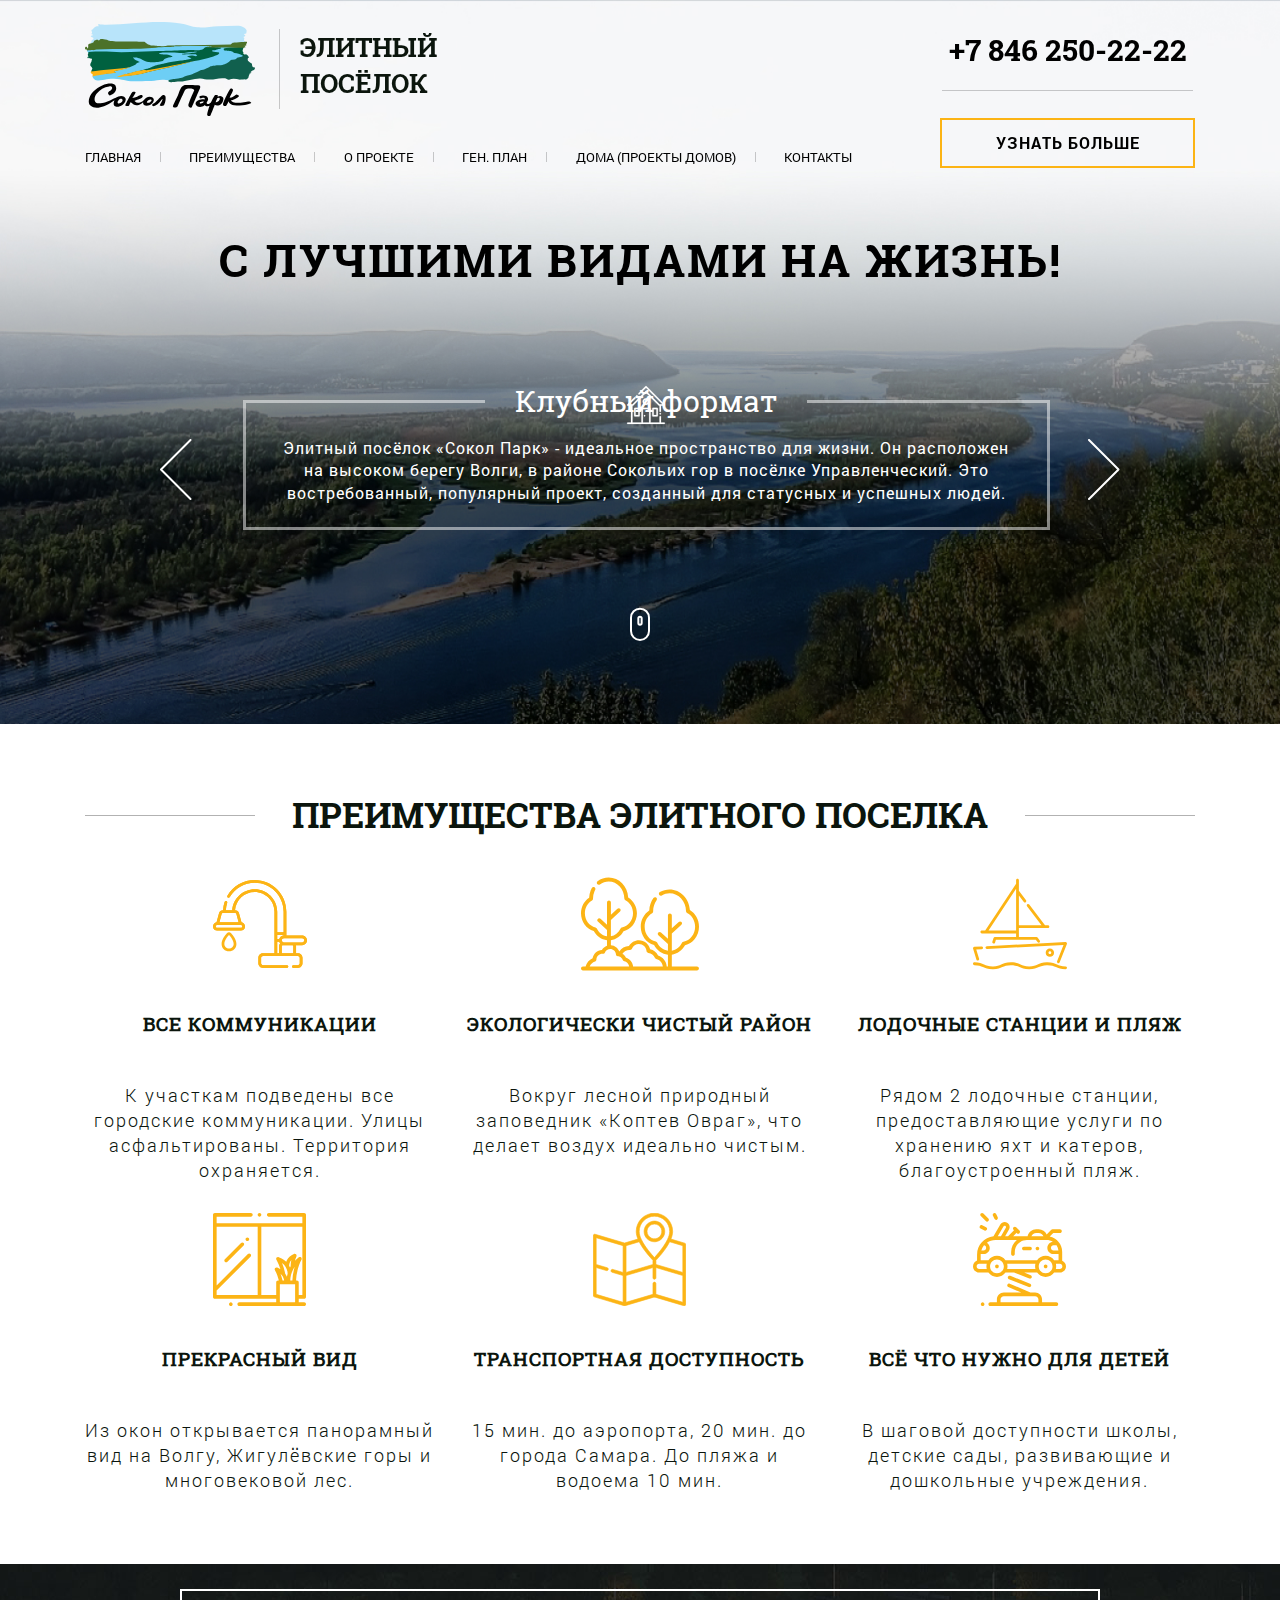
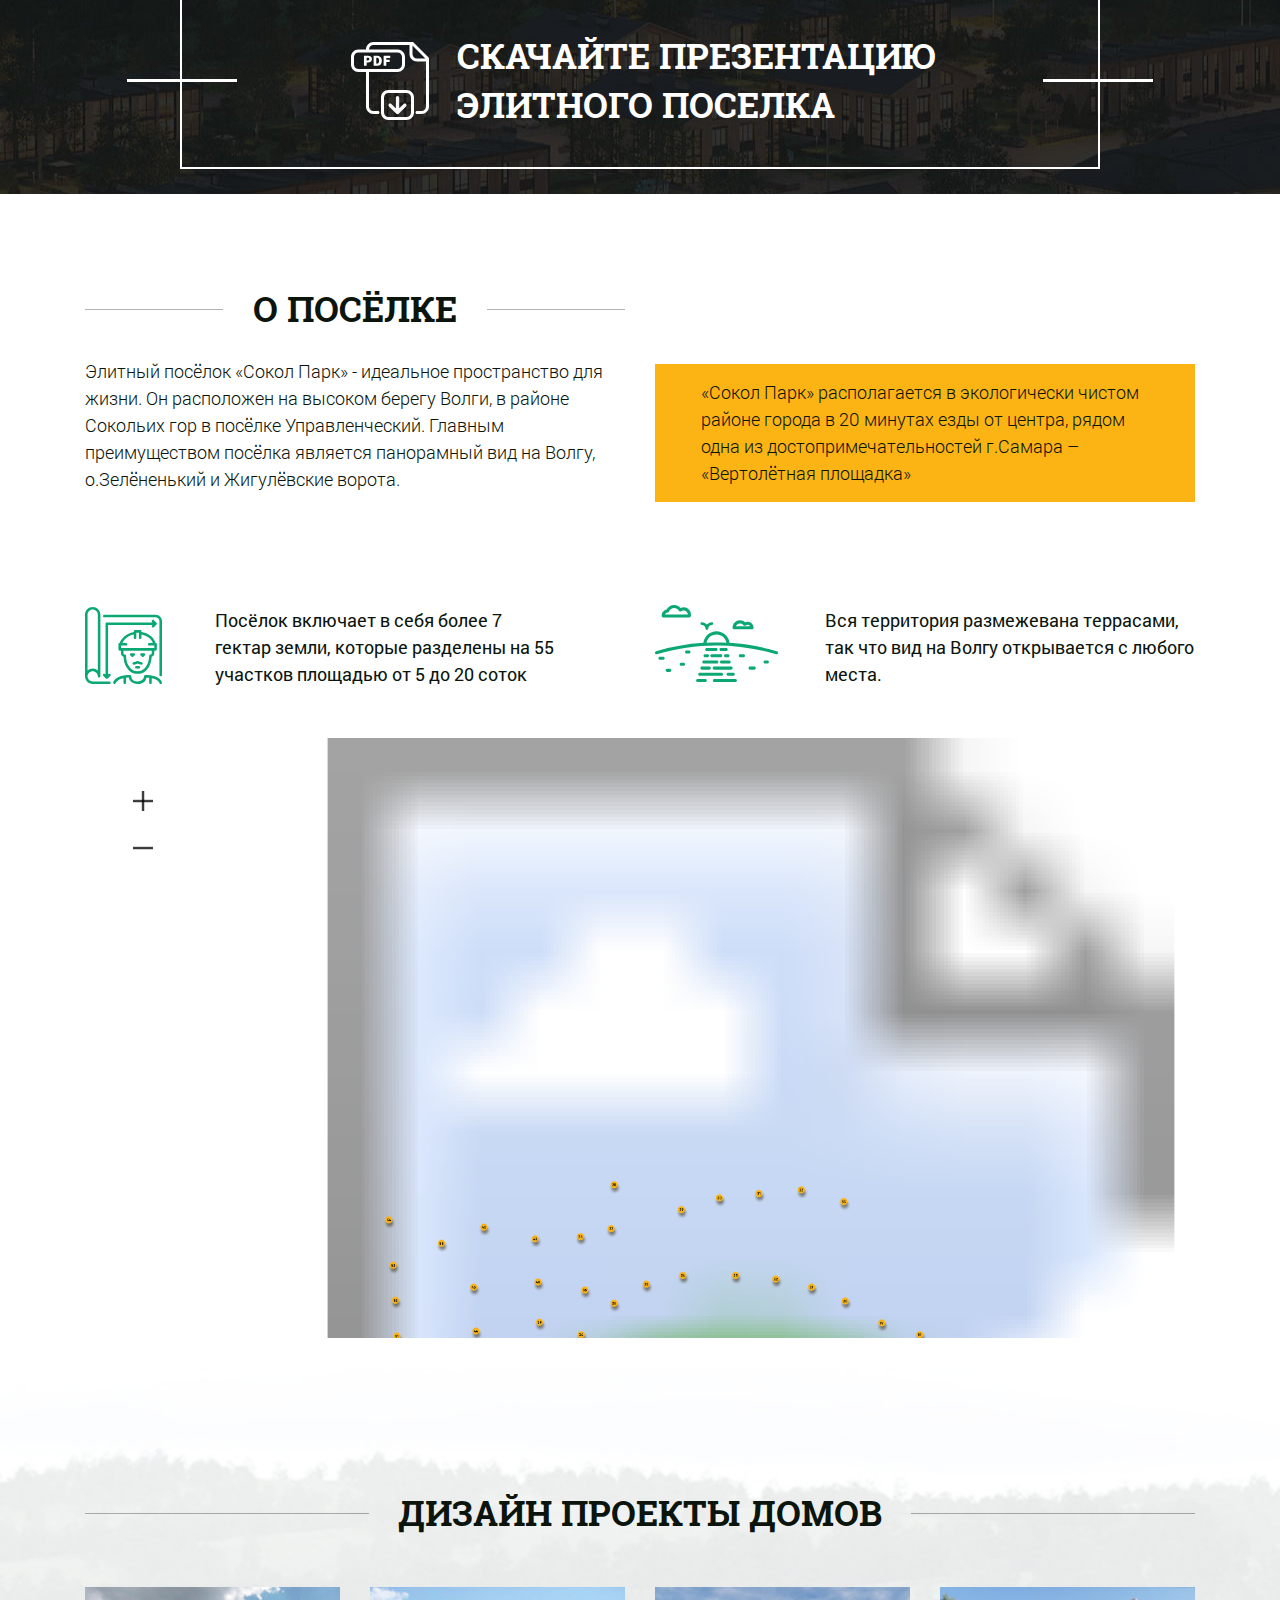
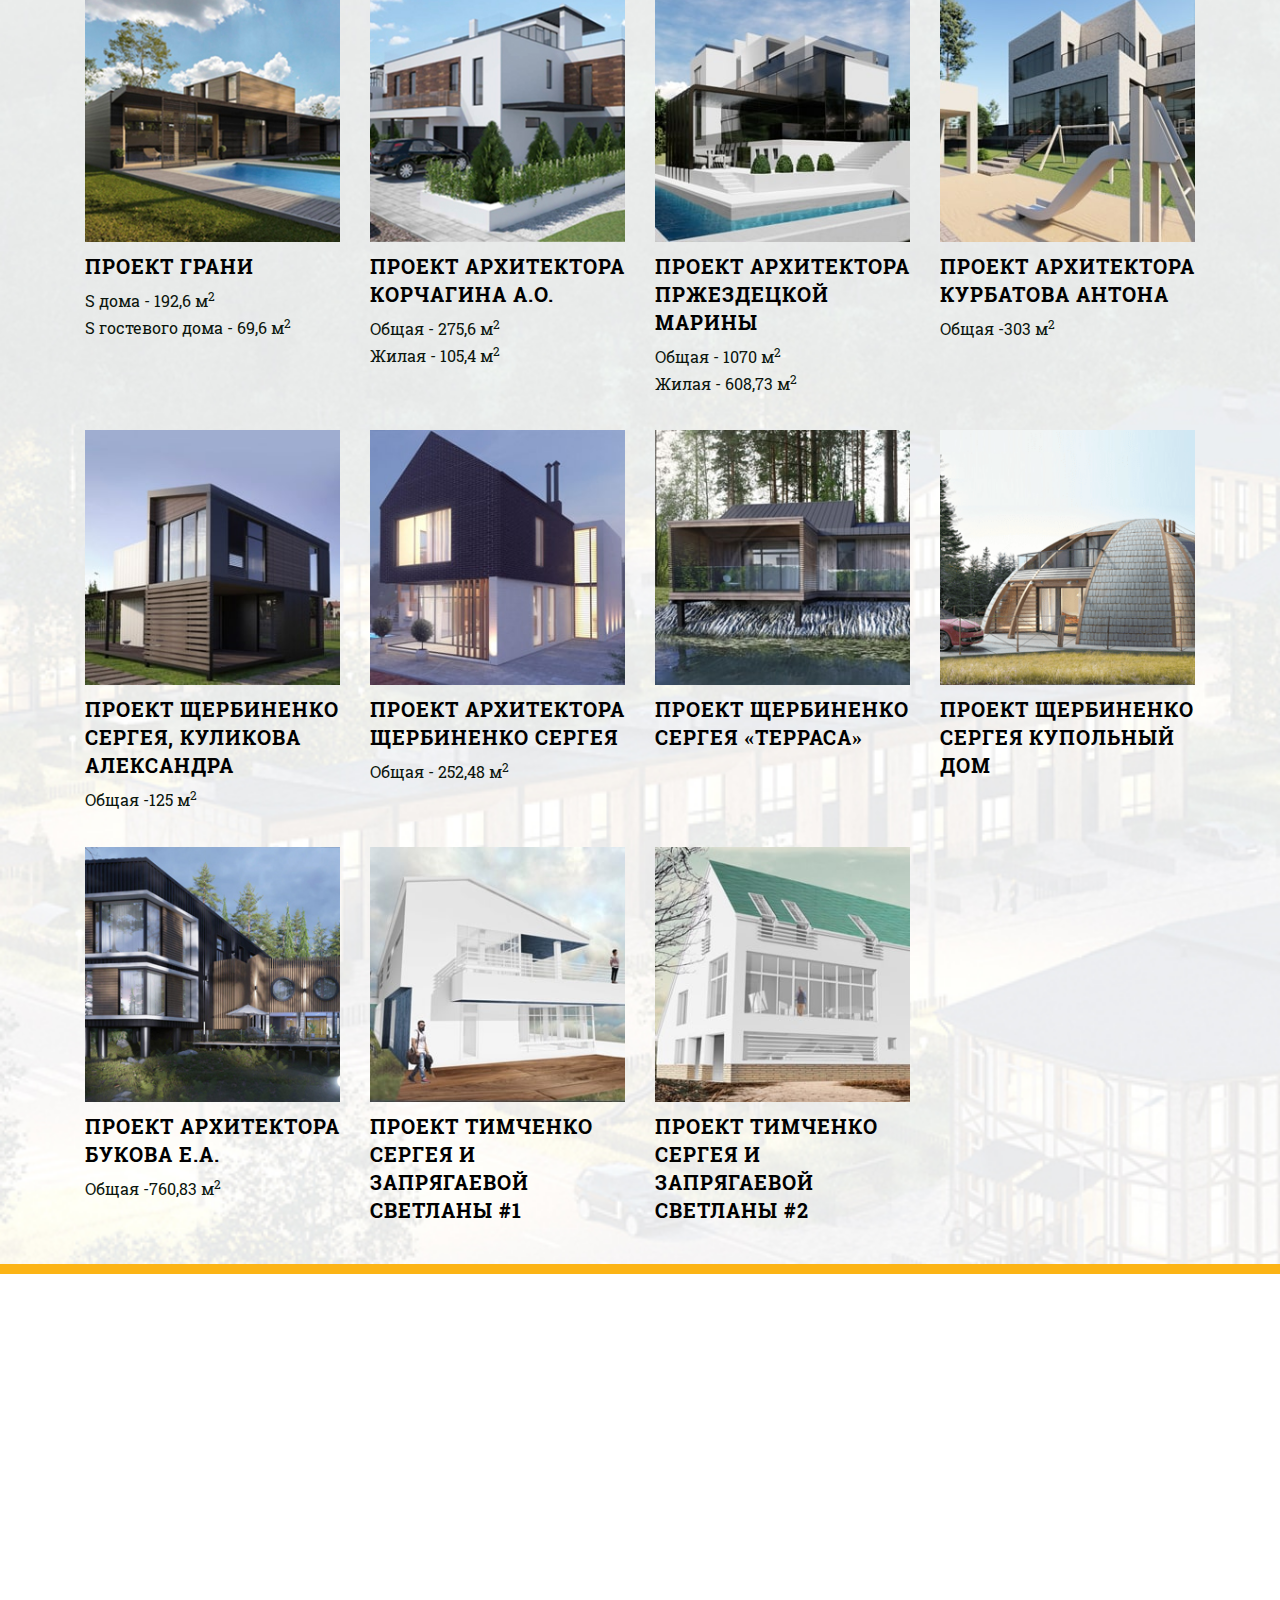
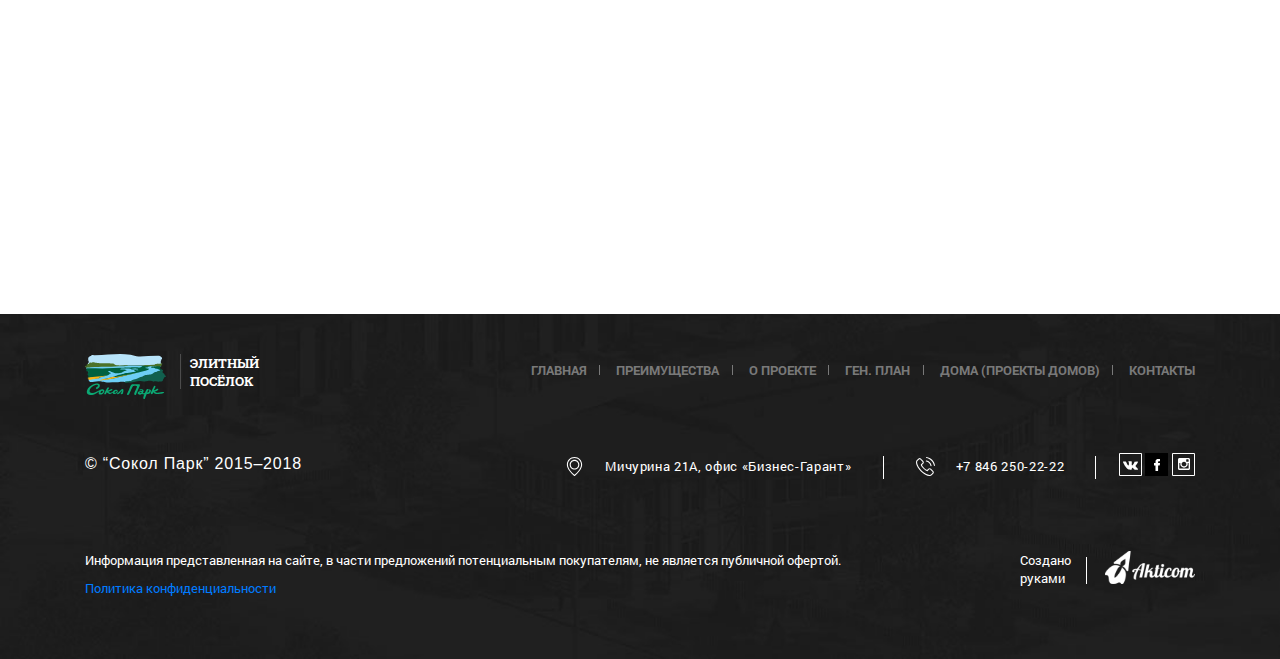
==== commit ba744fc4: "marks in des sect" ====
--- a/index.html
+++ b/index.html
@@ -490,7 +490,7 @@
 						<div class="wrapper_item">
 							<img src="img/5_design/kor.jpg" alt="">
 							<div class="overlay">
-								<p>Прекрасный дом для большой дружной семьи. Современная планировка, просторная терраса.</p>
+								<p>Дом спроектирован таким образом, что общественные активные помещения обращены в сторону «жигулевских ворот».</p>
 								<a href="#project__modal_2" data-fancybox data-options='{"touch" : false}' class="look_project">Посмотреть проект</a>
 							</div>
 						</div>
@@ -502,13 +502,36 @@
 						<div class="wrapper_item">
 							<img src="img/5_design/przh.jpg" alt="">
 							<div class="overlay">
-								<p>Дом спроектирован таким образом, что общественные активные помещения обращены в сторону «жигулевских ворот».</p>
+								<p>Индивидуальный жилой дом спроектирован с использованием монолитно-каркасной технологии домостроения.</p>
 								<a href="#project__modal_3" data-fancybox data-options='{"touch" : false}' class="look_project">Посмотреть проект</a>
 							</div>
 						</div>
 						<h4>Проект архитектора Пржездецкой Марины</h4>
 						<p>Общая - 1070 м<sup>2</sup></p>
 						<p>Жилая - 608,73 м<sup>2</sup></p>
+					</div>
+					<div class="col-xl-3 design_slider_item">
+						<div class="wrapper_item">
+							<img src="img/5_design/kurb.jpg" alt="">
+							<div class="overlay">
+								<p>Основной акцент дома заложен в контрасте между темными элементами со светлыми стеновыми поверхностями.</p>
+								<a href="#project__modal_5" data-fancybox data-options='{"touch" : false}' class="look_project">Посмотреть проект</a>
+							</div>
+						</div>
+						<h4>Проект архитектора Курбатова Антона</h4>
+						<p>Общая -303 м<sup>2</sup></p>
+						<!-- <p>Жилая - 390 м<sup>2</sup></p> -->
+					</div>
+					<div class="col-xl-3 design_slider_item">
+						<div class="wrapper_item">
+							<img src="img/5_design/shkul.jpg" alt="">
+							<div class="overlay">
+								<p>Главная идея проекта – создать удобный для строительства и жилья дом, при этом не потеряв эстетической красоты здания.</p>
+								<a href="#project__modal_7" data-fancybox data-options='{"touch" : false}' class="look_project">Посмотреть проект</a>
+							</div>
+						</div>
+						<h4>Проект Щербиненко Сергея, Куликова Александра</h4>
+						<p>Общая -125 м<sup>2</sup></p>
 					</div>
 					<div class="col-xl-3 col-lg-3 design_slider_item">
 						<div class="wrapper_item">
@@ -524,15 +547,25 @@
 					</div>
 					<div class="col-xl-3 design_slider_item">
 						<div class="wrapper_item">
-							<img src="img/5_design/kurb.jpg" alt="">
+							<img src="img/5_design/sh3.jpg" alt="">
 							<div class="overlay">
-								<p>Основной акцент дома заложен в контрасте между темными элементами со светлыми стеновыми поверхностями.</p>
-								<a href="#project__modal_5" data-fancybox data-options='{"touch" : false}' class="look_project">Посмотреть проект</a>
-							</div>
-						</div>
-						<h4>Проект архитектора Курбатова Антона</h4>
-						<p>Общая -303 м<sup>2</sup></p>
-						<!-- <p>Жилая - 390 м<sup>2</sup></p> -->
+								<p>Дом располагается на окраине леса на берегу р. Волга.</p>
+								<a href="#project__modal_10" data-fancybox data-options='{"touch" : false}' class="look_project">Посмотреть проект</a>
+							</div>
+						</div>
+						<h4>Проект Щербиненко Сергея «Терраса»</h4>
+						<!-- <p>Общая -125 м<sup>2</sup></p> -->
+					</div>
+					<div class="col-xl-3 design_slider_item">
+						<div class="wrapper_item">
+							<img src="img/5_design/kup.png" alt="">
+							<div class="overlay">
+								<p></p>
+								<a href="#project__modal_9" data-fancybox data-options='{"touch" : false}' class="look_project">Посмотреть проект</a>
+							</div>
+						</div>
+						<h4>Проект Щербиненко Сергея Купольный дом</h4>
+						<!-- <p>Общая -125 м<sup>2</sup></p> -->
 					</div>
 					<div class="col-xl-3 design_slider_item">
 						<div class="wrapper_item">
@@ -544,6 +577,28 @@
 						</div>
 						<h4>Проект архитектора Букова Е.А.</h4>
 						<p>Общая -760,83 м<sup>2</sup></p>
+					</div>
+					<div class="col-xl-3 design_slider_item">
+						<div class="wrapper_item">
+							<img src="img/5_design/tim.jpg" alt="">
+							<div class="overlay">
+								<p>Проект ориентирован на традиционный, распространённый  состав семьи и образ жизни в нашем регионе.</p>
+								<a href="#project__modal_8" data-fancybox data-options='{"touch" : false}' class="look_project">Посмотреть проект</a>
+							</div>
+						</div>
+						<h4>Проект Тимченко Сергея и Запрягаевой Светланы #1</h4>
+						<!-- <p>Общая -125 м<sup>2</sup></p> -->
+					</div>
+					<div class="col-xl-3 design_slider_item">
+						<div class="wrapper_item">
+							<img src="img/5_design/timch-min.jpg" alt="">
+							<div class="overlay">
+								<p>Дом спроектирован для людей, чья професиия располагает к тому, чтобы работа и жилье находились под одной крышей.</p>
+								<a href="#project__modal_11" data-fancybox data-options='{"touch" : false}' class="look_project">Посмотреть проект</a>
+							</div>
+						</div>
+						<h4>Проект Тимченко Сергея и Запрягаевой Светланы #2</h4>
+						<!-- <p>Общая -125 м<sup>2</sup></p> -->
 					</div>
 				</div>
 			</div>
@@ -794,6 +849,27 @@
 								</div>
 							</div>
 						</div>
+						<div class="container">
+								<div class="row">
+									<h3 class="project__arch-ttl text-center">Над проектом работал</h3>
+									<div class="col-xl-12 project__arch-item row">
+										<div class="col-md-6 col-xs-12">
+											<img src="img/8_modal_window/korchagin__arch.jpg" alt="" class="project__arch-img">
+											<p style="text-align: center"><b>Корчагин Артем Олегович</b></p>
+										</div>										
+										<div class="col-md-6 col-xs-12">
+											<p>В 2011 г окончил – Самарский Государственный Архитектурно - Строительный Университет. Кафедра градостроительство специальность архитектор.</p>
+											<p>Во время учебы 2008-2010 работал архитектором в Творческой Мастерской "ТМ"</p>
+											<p>После окончания университета занимался дизайном интерьера в компании КСК Дизайн групп. От первой встречи и до сдачи объекта заказчику, с поставкой материалов и мебели.</p>
+											<p>Затем был опыт работы архитектором-проектировщиком в проектной компании Альфа Л, под руководством почетного архитектора России Кудерова Леонида Васильевича. </p>
+											<p>Следующий этап был организация производства корпусной мебели. </p>
+											<p>С 2015 г личная практика. Проектирование индивидуальных жилых домов, и дизайн интерьера квартир, домов, общественных пространств. В настоящее время архитектор в группе компаний Вермонт. </p>
+											<p>Основной подход, который я использую в проектах это применение современных методов проектирования, таких как: BIM-проектирование, VR (Virtual Reality) -туры виртуальной реальности.</p>
+											<p>Это помогает значительно ускорить время работы над проектом, упростить донесение своих идей и мыслей до заказчика.</p>
+										</div>
+									</div>
+								</div>
+							</div>
 					</div>
 				</div>
 			</div>
@@ -1025,32 +1101,32 @@
 									<div class="col-xl-6 offset-xl-1 col-lg-6 col-md-6 col-sm-12">
 										<div class="full_image">
 											<div class="full_image_item">
-												<img src="img/8_modal_window/scherb1.jpg" alt="">
-											</div>
-											<div class="full_image_item">
-												<img src="img/8_modal_window/scherb2.jpg" alt="">
-											</div>
-											<div class="full_image_item">
-												<img src="img/8_modal_window/scherb3.jpg" alt="">
-											</div>
-											<div class="full_image_item">
-												<img src="img/8_modal_window/scherb4.jpg" alt="">
+												<img src="img/8_modal_window/kurb1.jpg" alt="">
+											</div>
+											<div class="full_image_item">
+												<img src="img/8_modal_window/kurb2.jpg" alt="">
+											</div>
+											<div class="full_image_item">
+												<img src="img/8_modal_window/kurb3.jpg" alt="">
+											</div>
+											<div class="full_image_item">
+												<img src="img/8_modal_window/kurb4.jpg" alt="">
 											</div>
 										</div>
 									</div>
 									<div class="col-xl-4 col-lg-5 col-md-6 col-sm-12">
 										<div class="modal_slider">
 											<div class="modal_item">
-												<img src="img/8_modal_window/scherb1.jpg" alt="">
-											</div>
-											<div class="modal_item">
-												<img src="img/8_modal_window/scherb2.jpg" alt="">
-											</div>
-											<div class="modal_item">
-												<img src="img/8_modal_window/scherb3.jpg" alt="">
-											</div>
-											<div class="modal_item">
-												<img src="img/8_modal_window/scherb4.jpg" alt="">
+												<img src="img/8_modal_window/kurb1.jpg" alt="">
+											</div>
+											<div class="modal_item">
+												<img src="img/8_modal_window/kurb2.jpg" alt="">
+											</div>
+											<div class="modal_item">
+												<img src="img/8_modal_window/kurb3.jpg" alt="">
+											</div>
+											<div class="modal_item">
+												<img src="img/8_modal_window/kurb4.jpg" alt="">
 											</div>
 										</div>
 									</div>
@@ -1061,7 +1137,7 @@
 									<div class="col-xl-12 col-lg-12 col-md-12 col-sm-12">
 										<div class="modal_home_area row">
 											<div class="col-xl-6 col-md-6 col-xs-12 life_area">
-												<h3>Общая площадь -  <span>303 м<sup>2</sup></span></h3>
+												<h3>Общая площадь -  <span>329 м<sup>2</sup></span></h3>
 											</div>
 											<!-- <div class="col-xl-6 col-md-6 col-xs-12 life_area">
 												<h3>Жилая площадь -  <span>608,73 м<sup>2</sup></span></h3>
@@ -1074,46 +1150,18 @@
 								<div class="row">
 									<div class="col-xl-10 offset-xl-1 col-lg-10 offset-lg-1 col-md-10 offset-md-1 col-sm-12">
 										<div class="complectation">
-											<p>Для проектирования был выбран участок № 21.
-
-											площадью 10,84 сотки. Ширина участка 21 м. Длина варьируется от 48 м до 51 м.</p>
+											<p>Для проектирования был выбран участок № 21 площадью 10,84 сотки. Ширина участка 21 м, длина варьируется от 48 м до 51 м. Данный участок средних размеров и выгодно отличается наличием подъездов с двух сторон.</p>
 											<p>Данный участок достаточно большой и выгодно отличается наличием подъездов с
 											двух сторон.</p>
 
-											<p>Перепад высот участка принят 4,8 м, рельеф каменистый. Поэтому для
-											конструкции дома был заложен монолитный каркас со свайными фундаментами и
-											первый этаж дома разбит на подуровни с разницей отметок 0,75 м. При таком
-											решении дом располагается по рельефу с минимальной разработкой рельефа.
-											Также на участке предложено расположение террасы, бани, бассейна, детской
-											площадки, газонов, садов с фруктовыми деревьями, парковок (основной и для
-											хранения яхты). Кровля дома и бани - плоская с травяным покрытием, так
-											называемая “зеленая крыша”. В зимний период травяная конструкция значительно
-											уменьшает потери тепла, а в летний период - защищает от перегрева.
-											Забор по периметру участка дополнен горизонтальными настилами. С них
-											можно обозревать панорамные виды на Волгу и Жигулёвские горы. </p>
-											<p>Просматриваемость пейзажа заложена и сразу при входе в дом (из холла на
-											подуровне приподнятом на 75 см). На нижний подуровень к кухне-столовой-
-											гостиной ведут 5 ступеней с проступями 55 см. Остекление этой части дома
-											максимальное для раскрытия видов.</p>
-											<p>Также на первом этаже расположены тамбур, гардероб, небольшой зимний сад,
-											гостевой с/у, котельная.</p>
-											<p>По рациональным соображениям дом без подвала. Поэтому заложена большая
-											высота перекрытий для инженерного обеспечения дома. Целесообразно применить
-											“теплый пол”, чтобы обеспечить равномерную температуру достаточно глубоких
-											помещений первого этажа.</p>
-											<p>На второй этаж к спальне хозяев с отдельным гардеробом, с/у и террасам,
-											детским с общей террасой, с/у ведет лестница со стандартными ступенями с
-											проступями 30 см и подступенками 15 см. У спален предлагается витражное
-											остекление в сторону Волги и Жигулёвских гор.</p>
-											<p>Дом и участок объединены минималистичным стилем. Основной акцент
-											заложен в контрасте между темными элементами (витражами, окнами,
-											ограждениями) со светлыми стеновыми поверхностями. В целом дом
-											воспринимается как нейтральное обрамление окружающего пейзажа.</p>
-											<p>
-											В интерьере возможны различные варианты отделки. Большие открытые
-											поверхности - это идеальный фон для картин и предметов декора. Итоговый
-											интерьер дома может быть как лаконично минималистичным, так и декоративно
-											насыщенным.</p>
+											<p>Перепад высот участка принят 4,8 м, рельеф каменистый. Поэтому для конструкции дома был заложен монолитный каркас со свайными фундаментами и первый этаж дома разбит на подуровни с разницей отметок 75 см. При таком решении дом располагается по рельефу с минимальной разработкой рельефа.</p>
+											<p>Кровля дома и бани - плоская с травяным покрытием, так называемая “зеленая крыша”. В зимний период травяная конструкция значительно уменьшает потери тепла, а в летний период - защищает от перегрева.</p>
+											<p>Забор по периметру участка дополнен горизонтальными настилами. С них можно обозревать панорамные виды на Волгу и Жигулевские горы.</p>
+											<p>Просматриваемость пейзажа заложена и сразу при входе в дом (из холла на подуровне, приподнятом на 75 см). На нижний подуровень в кухню-столовую-гостиную ведут 5 ступеней с проступями 55 см. Остекление этой части дома и спальни родителей на втором этаже витражное для раскрытия видов.</p>
+											<p>По рациональным соображениям дом без подвала. Поэтому заложена большая высота перекрытий для инженерного обеспечения дома. “Теплый пол” обеспечит равномерную температуру достаточно глубоких помещений первого этажа.</p>
+											<p>Общая площадь дома (без учета выхода на кровлю) - 329 м2.</p>
+											<p>Дом и участок объединены лаконичной геометричностью. Основной акцент заложен в контрасте между темными элементами (витражами, окнами, ограждениями) со светлыми стеновыми поверхностями. В целом дом воспринимается как нейтральное обрамление окружающего пейзажа. </p>
+											<p>В интерьере возможна вариативность. Большие открытые поверхности - это идеальный фон для картин и предметов декора. Итоговый интерьер дома может быть как минималистичным, так и декоративно насыщенным.</p>
 										</div>
 										<a href="#popup_form" data-fancybox class="project__modal-btn">Узнать больше о проекте</a>
 									</div>
@@ -1136,7 +1184,7 @@
 							<div class="container">
 								<div class="row"> 
 									<div class="col-xl-12 col-lg-12 col-md-12 col-sm-12">
-										<h2 class="modal_project_title">Проект архитектора Курбатова Антона</h2>
+										<h2 class="modal_project_title">Проект архитектора Букова Е.А.</h2>
 									</div>
 								</div>
 							</div>
@@ -1242,6 +1290,489 @@
 		</div>
 	</div>
 	<!-- End Modal-->
+	<!-- Modal-->
+	<div id="project__modal_7" class="project__modal-wrp overlay_slider">
+		<div class="modal_wrapper_fixed">
+			<div class="container">
+				<div class="row">
+					<div class="col-xl-12 col-lg-12 col-md-12 col-sm-12">
+						<div class="wrapper">
+							<div class="container">
+								<div class="row"> 
+									<div class="col-xl-12 col-lg-12 col-md-12 col-sm-12">
+										<h2 class="modal_project_title">Проект Щербиненко Сергея, Куликова Александра</h2>
+									</div>
+								</div>
+							</div>
+							<div class="container">
+								<div class="row">
+									<div class="col-xl-6 offset-xl-1 col-lg-6 col-md-6 col-sm-12">
+										<div class="full_image">
+											<div class="full_image_item">
+												<img src="img/8_modal_window/shkul1.jpg" alt="">
+											</div>
+											<div class="full_image_item">
+												<img src="img/8_modal_window/shkul2.jpg" alt="">
+											</div>
+											<div class="full_image_item">
+												<img src="img/8_modal_window/shkul3.jpg" alt="">
+											</div>
+											<div class="full_image_item">
+												<img src="img/8_modal_window/shkul4.jpg" alt="">
+											</div>
+										</div>
+									</div>
+									<div class="col-xl-4 col-lg-5 col-md-6 col-sm-12">
+										<div class="modal_slider">
+											<div class="modal_item">
+												<img src="img/8_modal_window/shkul1.jpg" alt="">
+											</div>
+											<div class="modal_item">
+												<img src="img/8_modal_window/shkul2.jpg" alt="">
+											</div>
+											<div class="modal_item">
+												<img src="img/8_modal_window/shkul3.jpg" alt="">
+											</div>
+											<div class="modal_item">
+												<img src="img/8_modal_window/shkul4.jpg" alt="">
+											</div>
+										</div>
+									</div>
+								</div>
+							</div>
+							<div class="container">
+								<div class="row">
+									<div class="col-xl-12 col-lg-12 col-md-12 col-sm-12">
+										<div class="modal_home_area row">
+											<div class="col-xl-6 col-md-6 col-xs-12 life_area">
+												<h3>Общая площадь -  <span>125  м<sup>2</sup></span></h3>
+											</div>
+											<!-- <div class="col-xl-6 col-md-6 col-xs-12 life_area">
+												<h3>Площадь застройки -  <span>260 м<sup>2</sup></span></h3>
+											</div> -->
+										</div>
+									</div>
+								</div>
+							</div>
+							<div class="container">
+								<div class="row">
+									<div class="col-xl-10 offset-xl-1 col-lg-10 offset-lg-1 col-md-10 offset-md-1 col-sm-12">
+										<div class="complectation">
+											<p>Главная идея проекта – создать удобный для строительства и жилья дом, при этом не потеряв эстетической красоты здания.</p>
+											<p>Здания будут собраны из двух видов модуля, которые можно переставлять,
+											добавлять или удалять, чтобы создать именно ту конфигурацию, которую хочет
+											заказчик. Дома могут быть как одноэтажные, так и двухэтажные. Каркас модуля
+											выполнен из швеллера, что упрощает сборку. Крыши модулей приспособлены для
+											установки солнечных панелей. В зависимости от компоновки модулей, могут
+											появляться террасы и балконы.</p>
+											<p>Общая полезная площадь здания составляет 125 кв.м, в которую входит на
+											первом этаже: прихожая, кухня-столовая, спальная, с/у, терраса; на втором этаже:
+											спальная, кабинет, с/у, терраса, зимний сад. При разных конфигурациях модулей
+											можно создавать пространство до 80 кв.м, так и больше 130 кв.м.</p>
+											<p>Каркас модулей выполнен из швеллера замкнутого сечения. Пол первого
+											этажа немного приподнят над землей, что позволяет устанавливать конструкцию
+											на любой участок.</p>
+											<p>Входной модуль облицован двухсторонним стеклом, внешняя сторона
+											матовая и досками светлого цвета. Остеклённый лестничный блок позволяет в
+											дневное время сэкономить на освещении пространства. Матовость с уличной
+											стороны предаст интимность пространству. На наклонной крыше установлены
+											солнечные батареи. Для более оригинальности и запоминания визуального
+											образа здания, лестничному модулю придаётся свой цвет (белый, синий,
+											зеленый)</p>
+											<p>Основной модуль облицован металлическими панелями темного цвета и
+											досками светлого дерева. В окнах установлены стеклопакеты прозрачного
+											энергоэффективного K – стекла. На крыше так же установлены солнечные
+											батареи.</p>
+
+											<p>Пол террасы выполнен из палубной доски.</p>
+										</div>
+										<a href="#popup_form" data-fancybox class="project__modal-btn">Узнать больше о проекте</a>
+									</div>
+								</div>
+							</div>
+						</div>
+					</div>
+				</div>
+			</div>
+		</div>
+	</div>
+	<!-- End Modal-->
+	<!-- Modal-->
+	<div id="project__modal_8" class="project__modal-wrp overlay_slider">
+		<div class="modal_wrapper_fixed">
+			<div class="container">
+				<div class="row">
+					<div class="col-xl-12 col-lg-12 col-md-12 col-sm-12">
+						<div class="wrapper">
+							<div class="container">
+								<div class="row"> 
+									<div class="col-xl-12 col-lg-12 col-md-12 col-sm-12">
+										<h2 class="modal_project_title">Проект Тимченко Сергея и Запрягаевой Светланы #1</h2>
+									</div>
+								</div>
+							</div>
+							<div class="container">
+								<div class="row">
+									<div class="col-xl-6 offset-xl-1 col-lg-6 col-md-6 col-sm-12">
+										<div class="full_image">
+											<div class="full_image_item">
+												<img src="img/8_modal_window/tim1.jpg" alt="">
+											</div>
+											<div class="full_image_item">
+												<img src="img/8_modal_window/tim2.jpg" alt="">
+											</div>
+											<div class="full_image_item">
+												<img src="img/8_modal_window/tim3.jpg" alt="">
+											</div>
+											<div class="full_image_item">
+												<img src="img/8_modal_window/tim4.jpg" alt="">
+											</div>
+										</div>
+									</div>
+									<div class="col-xl-4 col-lg-5 col-md-6 col-sm-12">
+										<div class="modal_slider">
+											<div class="modal_item">
+												<img src="img/8_modal_window/tim1.jpg" alt="">
+											</div>
+											<div class="modal_item">
+												<img src="img/8_modal_window/tim2.jpg" alt="">
+											</div>
+											<div class="modal_item">
+												<img src="img/8_modal_window/tim3.jpg" alt="">
+											</div>
+											<div class="modal_item">
+												<img src="img/8_modal_window/tim4.jpg" alt="">
+											</div>
+										</div>
+									</div>
+								</div>
+							</div>
+							<div class="container">
+								<div class="row">
+									<div class="col-xl-12 col-lg-12 col-md-12 col-sm-12">
+										<div class="modal_home_area row">
+											<!-- <div class="col-xl-6 col-md-6 col-xs-12 life_area">
+												<h3>Общая площадь -  <span>125  м<sup>2</sup></span></h3>
+											</div> -->
+											<!-- <div class="col-xl-6 col-md-6 col-xs-12 life_area">
+												<h3>Площадь застройки -  <span>260 м<sup>2</sup></span></h3>
+											</div> -->
+										</div>
+									</div>
+								</div>
+							</div>
+
+							<div class="container">
+								<div class="row">
+									<div class="col-xl-10 offset-xl-1 col-lg-10 offset-lg-1 col-md-10 offset-md-1 col-sm-12">
+										<div class="complectation">
+											<p>Место. На месте, где располагается площадка для конкурсных проектов, когда-то находился санаторий «Красная Глинка» 30-х годов постройки и хорошей архитектуры. Трудящиеся укрепляли в санатории  своё здоровье, чему способствовали потрясающие виды на Волгу  и заволжскую даль. Ещё недавно здесь были руины, которые уже невозможно было восстановить, да и никому бы не пришло это в голову. Вместе с исчезновением трудового энтузиазма отпала необходимость в таком укреплении здоровья, - санаторий был разрушен.</p>
+											<p>Задача. Память этого места и одновременно сверхзадача и вызов для архитектора – спроектировать здания и среду так, чтобы построенное  не захотелось бы демонтировать ни через десять, ни через пятьдесят лет.</p>
+											<p>Проект. Архитектура может и должна стать частью этого места – того, что уже есть, и может стать понятным и симпатичным каждому человеку. </p>
+											<p>Нашей мастерской представлено два проекта, каждый из которых может расположиться на различных участках жилой группы. Первый дом ориентирован на традиционный, распространённый  состав семьи и образ жизни в нашем регионе. Главная <i>(хозяйская)</i> группа помещений  –  гостиная-столовая-кухня объединённая через второй свет со спальней и кабинетом обращена к городу, а спальни – детские и (или) гостевые комнаты и бассейн – к Жигулёвским воротам. </p>
+											<p>И конечно МЕСТО, где расположен  дом, в этом случае начинает играть ключевую роль. </p>
+										</div>
+										<a href="#popup_form" data-fancybox class="project__modal-btn">Узнать больше о проекте</a>
+									</div>
+								</div>
+							</div>
+							<div class="container">
+								<div class="row">
+									<h3 class="project__arch-ttl text-center">Над проектом работали</h3>
+									<div class="col-xl-12 project__arch-item row">
+										<div class="col-md-6 col-xs-12">
+											<img src="img/8_modal_window/timch-zapr__1.jpg" alt="" class="project__arch-img">
+											<p style="text-align: center"><b>Тимченко Сергей и Запрягаева Светлана.</b></p>
+										</div>										
+										<div class="col-md-6 col-xs-12">
+											<p>«Архитектурная мастерская Т.Т.»   основана 2000 году. Нами создано более 200 проектов зданий и интерьеров. В основном мы работаем с частными заказчиками, проектируя объекты для жизни и бизнеса. </p>
+											<p>Наши работы высоко оценены профессиональным сообществом, мастерская имеет множество наград и дипломов.</p>
+											<p>Наши работы напечатаны в таких изданиях как «Architectural Didgest (AD), INTERNI, Interior&Design, Salon, Tatlin, Интерьер + Дизайн, а также вошли в книгу «Lust auf Raum, Neue Innenarchitektur in Russland» изданную в Германии для европейского читателя.</p>
+										</div>
+									</div>
+								</div>
+							</div>
+						</div>
+					</div>
+				</div>
+			</div>
+		</div>
+	</div>
+	<!-- End Modal-->
+	<!-- Modal-->
+	<div id="project__modal_9" class="project__modal-wrp overlay_slider">
+		<div class="modal_wrapper_fixed">
+			<div class="container">
+				<div class="row">
+					<div class="col-xl-12 col-lg-12 col-md-12 col-sm-12">
+						<div class="wrapper">
+							<div class="container">
+								<div class="row"> 
+									<div class="col-xl-12 col-lg-12 col-md-12 col-sm-12">
+										<h2 class="modal_project_title">Проект Щербиненко Сергея Купольный дом</h2>
+									</div>
+								</div>
+							</div>
+							<div class="container">
+								<div class="row">
+									<div class="col-xl-6 offset-xl-1 col-lg-6 col-md-6 col-sm-12">
+										<div class="full_image">
+											<div class="full_image_item">
+												<img src="img/8_modal_window/kup1.png" alt="">
+											</div>
+											<div class="full_image_item">
+												<img src="img/8_modal_window/kup2.png" alt="">
+											</div>
+											<div class="full_image_item">
+												<img src="img/8_modal_window/kup3.png" alt="">
+											</div>
+											<div class="full_image_item">
+												<img src="img/8_modal_window/kup4.png" alt="">
+											</div>
+										</div>
+									</div>
+									<div class="col-xl-4 col-lg-5 col-md-6 col-sm-12">
+										<div class="modal_slider">
+											<div class="modal_item">
+												<img src="img/8_modal_window/kup1.png" alt="">
+											</div>
+											<div class="modal_item">
+												<img src="img/8_modal_window/kup2.png" alt="">
+											</div>
+											<div class="modal_item">
+												<img src="img/8_modal_window/kup3.png" alt="">
+											</div>
+											<div class="modal_item">
+												<img src="img/8_modal_window/kup4.png" alt="">
+											</div>
+										</div>
+									</div>
+								</div>
+							</div>
+							<div class="container">
+								<div class="row">
+									<div class="col-xl-12 col-lg-12 col-md-12 col-sm-12">
+										<div class="modal_home_area row">
+											<!-- <div class="col-xl-6 col-md-6 col-xs-12 life_area">
+												<h3>Общая площадь -  <span>125  м<sup>2</sup></span></h3>
+											</div> -->
+											<!-- <div class="col-xl-6 col-md-6 col-xs-12 life_area">
+												<h3>Площадь застройки -  <span>260 м<sup>2</sup></span></h3>
+											</div> -->
+										</div>
+									</div>
+								</div>
+							</div>
+							<div class="container">
+								<div class="row">
+									<div class="col-xl-10 offset-xl-1 col-lg-10 offset-lg-1 col-md-10 offset-md-1 col-sm-12">
+										<div class="complectation">
+										</div>
+										<a href="#popup_form" data-fancybox class="project__modal-btn">Узнать больше о проекте</a>
+									</div>
+								</div>
+							</div>
+						</div>
+					</div>
+				</div>
+			</div>
+		</div>
+	</div>
+	<!-- End Modal-->
+	<!-- Modal-->
+	<div id="project__modal_10" class="project__modal-wrp overlay_slider">
+		<div class="modal_wrapper_fixed">
+			<div class="container">
+				<div class="row">
+					<div class="col-xl-12 col-lg-12 col-md-12 col-sm-12">
+						<div class="wrapper">
+							<div class="container">
+								<div class="row"> 
+									<div class="col-xl-12 col-lg-12 col-md-12 col-sm-12">
+										<h2 class="modal_project_title">Проект Щербиненко Сергея «Терраса»</h2>
+									</div>
+								</div>
+							</div>
+							<div class="container">
+								<div class="row">
+									<div class="col-xl-6 offset-xl-1 col-lg-6 col-md-6 col-sm-12">
+										<div class="full_image">
+											<div class="full_image_item">
+												<img src="img/8_modal_window/sh3_1.jpg" alt="">
+											</div>
+											<div class="full_image_item">
+												<img src="img/8_modal_window/sh3_2.jpg" alt="">
+											</div>
+											<div class="full_image_item">
+												<img src="img/8_modal_window/sh3_3.jpg" alt="">
+											</div>
+											<div class="full_image_item">
+												<img src="img/8_modal_window/sh3_4.jpg" alt="">
+											</div>
+										</div>
+									</div>
+									<div class="col-xl-4 col-lg-5 col-md-6 col-sm-12">
+										<div class="modal_slider">
+											<div class="modal_item">
+												<img src="img/8_modal_window/sh3_1.jpg" alt="">
+											</div>
+											<div class="modal_item">
+												<img src="img/8_modal_window/sh3_2.jpg" alt="">
+											</div>
+											<div class="modal_item">
+												<img src="img/8_modal_window/sh3_3.jpg" alt="">
+											</div>
+											<div class="modal_item">
+												<img src="img/8_modal_window/sh3_4.jpg" alt="">
+											</div>
+										</div>
+									</div>
+								</div>
+							</div>
+							<div class="container">
+								<div class="row">
+									<div class="col-xl-12 col-lg-12 col-md-12 col-sm-12">
+										<div class="modal_home_area row">
+											<!-- <div class="col-xl-6 col-md-6 col-xs-12 life_area">
+												<h3>Общая площадь -  <span>125  м<sup>2</sup></span></h3>
+											</div> -->
+											<!-- <div class="col-xl-6 col-md-6 col-xs-12 life_area">
+												<h3>Площадь застройки -  <span>260 м<sup>2</sup></span></h3>
+											</div> -->
+										</div>
+									</div>
+								</div>
+							</div>
+							<div class="container">
+								<div class="row">
+									<div class="col-xl-10 offset-xl-1 col-lg-10 offset-lg-1 col-md-10 offset-md-1 col-sm-12">
+										<div class="complectation">
+											<p>Дом располагается на окраине леса на берегу р. Волга. Для того чтобы дом вписался в окружающую среду, по цвету, фактуре и климатическим особенностям было выбрана продукция террасных покрытий «TERRADECK». </p>
+											<p>Со стороны реки была спроектирована крытая терраса с применением террасной доски, для комфортного место провождения, и наслаждением прекрасного вида.</p>
+											<p>С противоположной стороны дома располагается рекреационная зона с бассейном и лежаками.
+											Благодаря универсальности, и влагостойкости доски можно с легкостью проектировать террасы с бассейном  на открытом воздухе. </p>
+											<p>Применялись материалы компании «TERRADECK» </p>
+											<p>Для облицовки фасада дома: IPE BARCELONA, MERBAU BARCELONA, ВЕНТИЛИРУЕМЫЕ ФАСАДЫ ИЗ ДПК TERRADECK CONSOLE</p>
+											<p>Цвет-черный <br>
+											Для облицовки напольного покрытия: TERRADECK VELVET Цвет-Натур, TERRADECK VELVET </p>
+											<p>Цвет-Светло-коричневый. <br>
+											Так же применялось светодиодное встроенное освещение.  </p>
+										</div>
+										<a href="#popup_form" data-fancybox class="project__modal-btn">Узнать больше о проекте</a>
+									</div>
+								</div>
+							</div>
+						</div>
+					</div>
+				</div>
+			</div>
+		</div>
+	</div>
+	<!-- End Modal-->
+	<!-- Modal-->
+	<div id="project__modal_11" class="project__modal-wrp overlay_slider">
+		<div class="modal_wrapper_fixed">
+			<div class="container">
+				<div class="row">
+					<div class="col-xl-12 col-lg-12 col-md-12 col-sm-12">
+						<div class="wrapper">
+							<div class="container">
+								<div class="row"> 
+									<div class="col-xl-12 col-lg-12 col-md-12 col-sm-12">
+										<h2 class="modal_project_title">Проект Тимченко Сергея и Запрягаевой Светланы #2</h2>
+									</div>
+								</div>
+							</div>
+							<div class="container">
+								<div class="row">
+									<div class="col-xl-6 offset-xl-1 col-lg-6 col-md-6 col-sm-12">
+										<div class="full_image">
+											<div class="full_image_item">
+												<img src="img/8_modal_window/timch1-min.jpg" alt="">
+											</div>
+											<div class="full_image_item">
+												<img src="img/8_modal_window/timch2-min.jpg" alt="">
+											</div>
+											<div class="full_image_item">
+												<img src="img/8_modal_window/timch3-min.jpg" alt="">
+											</div>
+											<div class="full_image_item">
+												<img src="img/8_modal_window/timch4-min.jpg" alt="">
+											</div>
+										</div>
+									</div>
+									<div class="col-xl-4 col-lg-5 col-md-6 col-sm-12">
+										<div class="modal_slider">
+											<div class="modal_item">
+												<img src="img/8_modal_window/timch1-min.jpg" alt="">
+											</div>
+											<div class="modal_item">
+												<img src="img/8_modal_window/timch2-min.jpg" alt="">
+											</div>
+											<div class="modal_item">
+												<img src="img/8_modal_window/timch3-min.jpg" alt="">
+											</div>
+											<div class="modal_item">
+												<img src="img/8_modal_window/timch4-min.jpg" alt="">
+											</div>
+										</div>
+									</div>
+								</div>
+							</div>
+							<div class="container">
+								<div class="row">
+									<div class="col-xl-12 col-lg-12 col-md-12 col-sm-12">
+										<div class="modal_home_area row">
+											<!-- <div class="col-xl-6 col-md-6 col-xs-12 life_area">
+												<h3>Общая площадь -  <span>125  м<sup>2</sup></span></h3>
+											</div> -->
+											<!-- <div class="col-xl-6 col-md-6 col-xs-12 life_area">
+												<h3>Площадь застройки -  <span>260 м<sup>2</sup></span></h3>
+											</div> -->
+										</div>
+									</div>
+								</div>
+							</div>
+							
+							<div class="container">
+								<div class="row">
+									<div class="col-xl-10 offset-xl-1 col-lg-10 offset-lg-1 col-md-10 offset-md-1 col-sm-12">
+										<div class="complectation">
+											<p>Место. На месте, где располагается площадка для конкурсных проектов, когда-то находился санаторий «Красная Глинка» 30-х годов постройки и хорошей архитектуры. Трудящиеся укрепляли в санатории  своё здоровье, чему способствовали потрясающие виды на Волгу  и заволжскую даль. Ещё недавно здесь были руины, которые уже невозможно было восстановить, да и никому бы не пришло это в голову. Вместе с исчезновением трудового энтузиазма отпала необходимость в таком укреплении здоровья, - санаторий был разрушен.</p>
+											<p>Задача. Память этого места и одновременно сверхзадача и вызов для архитектора – спроектировать здания и среду так, чтобы построенное  не захотелось бы демонтировать ни через десять, ни через пятьдесят лет.</p>
+											<p>Проект. Архитектура может и должна стать частью этого места – того, что уже есть, и может стать понятным и симпатичным каждому человеку. </p>
+											<p>Нашей мастерской представлено два проекта, каждый из которых может расположиться на различных участках жилой группы. </p>
+											<p>Главная особенность второго дома в том, что он спроектирован для людей, чья профессия располагает к тому, чтобы работа и жильё находились под одной крышей. Таких профессий больше, чем может показаться на первый взгляд.  Это не только творческие: фотограф и клипмейкер, тренер, музыкант, художник и скульптор, архитектор, писатель, танцевальная студия но вполне «офисные» профессии: юрист, преподаватель, тренинги и лектории.  Лаконичный объём здания на сочетании традиционных и современных форм заключает внутри себя интригующее пространство. </p>
+											<p>И конечно МЕСТО, где расположен  дом, в этом случае начинает играть ключевую роль. </p>
+										</div>
+										<a href="#popup_form" data-fancybox class="project__modal-btn">Узнать больше о проекте</a>
+									</div>
+								</div>
+							</div>
+							<div class="container">
+								<div class="row">
+									<h3 class="project__arch-ttl text-center">Над проектом работали</h3>
+									<div class="col-xl-12 project__arch-item row">
+										<div class="col-md-6 col-xs-12">
+											<img src="img/8_modal_window/timch-zapr__1.jpg" alt="" class="project__arch-img">
+											<p style="text-align: center"><b>Тимченко Сергей и Запрягаева Светлана.</b></p>
+										</div>										
+										<div class="col-md-6 col-xs-12">
+											<p>«Архитектурная мастерская Т.Т.»   основана 2000 году. Нами создано более 200 проектов зданий и интерьеров. В основном мы работаем с частными заказчиками, проектируя объекты для жизни и бизнеса. </p>
+											<p>Наши работы высоко оценены профессиональным сообществом, мастерская имеет множество наград и дипломов.</p>
+											<p>Наши работы напечатаны в таких изданиях как «Architectural Didgest (AD), INTERNI, Interior&Design, Salon, Tatlin, Интерьер + Дизайн, а также вошли в книгу «Lust auf Raum, Neue Innenarchitektur in Russland» изданную в Германии для европейского читателя.</p>
+										</div>
+									</div>
+								</div>
+							</div>
+						</div>
+					</div>
+				</div>
+			</div>
+		</div>
+	</div>
+	<!-- End Modal-->
+				
 	<footer>
 		<div class="first_section">
 			<div class="container">
--- a/css/main.min.css
+++ b/css/main.min.css
@@ -1 +1 @@
-@charset 'UTF-8';.slick-loading .slick-list{background:#fff url(../libs/slick/ajax-loader.gif) center center no-repeat}@font-face{font-family:slick;font-weight:400;font-style:normal;src:url(../libs/slick/fonts/slick.eot);src:url(../libs/slick/fonts/slick.eot?#iefix) format('embedded-opentype'),url(../libs/slick/fonts/slick.woff) format('woff'),url(../libs/slick/fonts/slick.ttf) format('truetype'),url(../libs/slick/fonts/slick.svg#slick) format('svg')}.slick-next,.slick-prev{font-size:0;line-height:0;position:absolute;top:50%;display:block;width:20px;height:20px;padding:0;-webkit-transform:translate(0,-50%);-ms-transform:translate(0,-50%);transform:translate(0,-50%);cursor:pointer;color:transparent;border:none;outline:0;background:0 0}.slick-next:focus,.slick-next:hover,.slick-prev:focus,.slick-prev:hover{color:transparent;outline:0;background:0 0}.slick-next:focus:before,.slick-next:hover:before,.slick-prev:focus:before,.slick-prev:hover:before{opacity:1}.slick-next.slick-disabled:before,.slick-prev.slick-disabled:before{opacity:.25}.slick-next:before,.slick-prev:before{font-family:slick;font-size:20px;line-height:1;opacity:.75;color:#fff;-webkit-font-smoothing:antialiased;-moz-osx-font-smoothing:grayscale}.slick-prev{left:-25px}[dir=rtl] .slick-prev{right:-25px;left:auto}.slick-prev:before{content:'←'}[dir=rtl] .slick-prev:before{content:'→'}.slick-next{right:-25px}[dir=rtl] .slick-next{right:auto;left:-25px}.slick-next:before{content:'→'}[dir=rtl] .slick-next:before{content:'←'}.slick-dotted.slick-slider{margin-bottom:30px}.slick-dots{position:absolute;bottom:-25px;display:block;width:100%;padding:0;margin:0;list-style:none;text-align:center}.slick-dots li{position:relative;display:inline-block;width:20px;height:20px;margin:0 5px;padding:0;cursor:pointer}.slick-dots li button{font-size:0;line-height:0;display:block;width:20px;height:20px;padding:5px;cursor:pointer;color:transparent;border:0;outline:0;background:0 0}.slick-dots li button:focus,.slick-dots li button:hover{outline:0}.slick-dots li button:focus:before,.slick-dots li button:hover:before{opacity:1}.slick-dots li button:before{font-family:slick;font-size:6px;line-height:20px;position:absolute;top:0;left:0;width:20px;height:20px;content:'•';text-align:center;opacity:.25;color:#000;-webkit-font-smoothing:antialiased;-moz-osx-font-smoothing:grayscale}.slick-dots li.slick-active button:before{opacity:.75;color:#000}.slick-slider{position:relative;display:block;box-sizing:border-box;-webkit-user-select:none;-moz-user-select:none;-ms-user-select:none;user-select:none;-webkit-touch-callout:none;-khtml-user-select:none;-ms-touch-action:pan-y;touch-action:pan-y;-webkit-tap-highlight-color:transparent}.slick-list{position:relative;display:block;overflow:hidden;margin:0;padding:0}.slick-list:focus{outline:0}.slick-list.dragging{cursor:pointer;cursor:hand}.slick-slider .slick-list,.slick-slider .slick-track{-webkit-transform:translate3d(0,0,0);-moz-transform:translate3d(0,0,0);-ms-transform:translate3d(0,0,0);-o-transform:translate3d(0,0,0);transform:translate3d(0,0,0)}.slick-track{position:relative;top:0;left:0;display:block;margin-left:auto;margin-right:auto}.slick-track:after,.slick-track:before{display:table;content:''}.slick-track:after{clear:both}.slick-loading .slick-track{visibility:hidden}.slick-slide{display:none;float:left;height:100%;min-height:1px}[dir=rtl] .slick-slide{float:right}.slick-slide img{display:block}.slick-slide.slick-loading img{display:none}.slick-slide.dragging img{pointer-events:none}.slick-initialized .slick-slide{display:block}.slick-loading .slick-slide{visibility:hidden}.slick-vertical .slick-slide{display:block;height:auto;border:1px solid transparent}.slick-arrow.slick-hidden{display:none}@font-face{font-family:RobotoBlack;font-weight:400;font-style:normal;src:url(../fonts/Roboto-Black/Roboto-Black.eot);src:url(../fonts/Roboto-Black/Roboto-Black.eot?#iefix) format("embedded-opentype"),url(../fonts/Roboto-Black/Roboto-Black.woff) format("woff"),url(../fonts/Roboto-Black/Roboto-Black.ttf) format("truetype")}@font-face{font-family:RobotoBlackItalic;font-weight:400;font-style:normal;src:url(../fonts/Roboto-BlackItalic/Roboto-BlackItalic.eot);src:url(../fonts/Roboto-BlackItalic/Roboto-BlackItalic.eot?#iefix) format("embedded-opentype"),url(../fonts/Roboto-BlackItalic/Roboto-BlackItalic.woff) format("woff"),url(../fonts/Roboto-BlackItalic/Roboto-BlackItalic.ttf) format("truetype")}@font-face{font-family:RobotoBold;font-weight:400;font-style:normal;src:url(../fonts/Roboto-Bold/Roboto-Bold.eot);src:url(../fonts/Roboto-Bold/Roboto-Bold.eot?#iefix) format("embedded-opentype"),url(../fonts/Roboto-Bold/Roboto-Bold.woff) format("woff"),url(../fonts/Roboto-Bold/Roboto-Bold.ttf) format("truetype")}@font-face{font-family:RobotoBoldCondensed;font-weight:400;font-style:normal;src:url(../fonts/Roboto-BoldCondensed/Roboto-BoldCondensed.eot);src:url(../fonts/Roboto-BoldCondensed/Roboto-BoldCondensed.eot?#iefix) format("embedded-opentype"),url(../fonts/Roboto-BoldCondensed/Roboto-BoldCondensed.woff) format("woff"),url(../fonts/Roboto-BoldCondensed/Roboto-BoldCondensed.ttf) format("truetype")}@font-face{font-family:RobotoBoldCondensedItalic;font-weight:400;font-style:normal;src:url(../fonts/Roboto-BoldCondensedItalic/Roboto-BoldCondensedItalic.eot);src:url(../fonts/Roboto-BoldCondensedItalic/Roboto-BoldCondensedItalic.eot?#iefix) format("embedded-opentype"),url(../fonts/Roboto-BoldCondensedItalic/Roboto-BoldCondensedItalic.woff) format("woff"),url(../fonts/Roboto-BoldCondensedItalic/Roboto-BoldCondensedItalic.ttf) format("truetype")}@font-face{font-family:RobotoBoldItalic;font-weight:400;font-style:normal;src:url(../fonts/Roboto-BoldItalic/Roboto-BoldItalic.eot);src:url(../fonts/Roboto-BoldItalic/Roboto-BoldItalic.eot?#iefix) format("embedded-opentype"),url(../fonts/Roboto-BoldItalic/Roboto-BoldItalic.woff) format("woff"),url(../fonts/Roboto-BoldItalic/Roboto-BoldItalic.ttf) format("truetype")}@font-face{font-family:RobotoCondensed;font-weight:400;font-style:normal;src:url(../fonts/Roboto-Condensed/Roboto-Condensed.eot);src:url(../fonts/Roboto-Condensed/Roboto-Condensed.eot?#iefix) format("embedded-opentype"),url(../fonts/Roboto-Condensed/Roboto-Condensed.woff) format("woff"),url(../fonts/Roboto-Condensed/Roboto-Condensed.ttf) format("truetype")}@font-face{font-family:RobotoItalic;font-weight:400;font-style:normal;src:url(../fonts/Roboto-Italic/Roboto-Italic.eot);src:url(../fonts/Roboto-Italic/Roboto-Italic.eot?#iefix) format("embedded-opentype"),url(../fonts/Roboto-Italic/Roboto-Italic.woff) format("woff"),url(../fonts/Roboto-Italic/Roboto-Italic.ttf) format("truetype")}@font-face{font-family:RobotoLight;font-weight:400;font-style:normal;src:url(../fonts/Roboto-Light/Roboto-Light.eot);src:url(../fonts/Roboto-Light/Roboto-Light.eot?#iefix) format("embedded-opentype"),url(../fonts/Roboto-Light/Roboto-Light.woff) format("woff"),url(../fonts/Roboto-Light/Roboto-Light.ttf) format("truetype")}@font-face{font-family:RobotoLightItalic;font-weight:400;font-style:normal;src:url(../fonts/Roboto-LightItalic/Roboto-LightItalic.eot);src:url(../fonts/Roboto-LightItalic/Roboto-LightItalic.eot?#iefix) format("embedded-opentype"),url(../fonts/Roboto-LightItalic/Roboto-LightItalic.woff) format("woff"),url(../fonts/Roboto-LightItalic/Roboto-LightItalic.ttf) format("truetype")}@font-face{font-family:RobotoMedium;font-weight:400;font-style:normal;src:url(../fonts/Roboto-Medium/Roboto-Medium.eot);src:url(../fonts/Roboto-Medium/Roboto-Medium.eot?#iefix) format("embedded-opentype"),url(../fonts/Roboto-Medium/Roboto-Medium.woff) format("woff"),url(../fonts/Roboto-Medium/Roboto-Medium.ttf) format("truetype")}@font-face{font-family:RobotoMediumItalic;font-weight:400;font-style:normal;src:url(../fonts/Roboto-MediumItalic/Roboto-MediumItalic.eot);src:url(../fonts/Roboto-MediumItalic/Roboto-MediumItalic.eot?#iefix) format("embedded-opentype"),url(../fonts/Roboto-MediumItalic/Roboto-MediumItalic.woff) format("woff"),url(../fonts/Roboto-MediumItalic/Roboto-MediumItalic.ttf) format("truetype")}@font-face{font-family:RobotoRegular;font-weight:400;font-style:normal;src:url(../fonts/Roboto-Regular/Roboto-Regular.eot);src:url(../fonts/Roboto-Regular/Roboto-Regular.eot?#iefix) format("embedded-opentype"),url(../fonts/Roboto-Regular/Roboto-Regular.woff) format("woff"),url(../fonts/Roboto-Regular/Roboto-Regular.ttf) format("truetype")}@font-face{font-family:RobotoThin;font-weight:400;font-style:normal;src:url(../fonts/Roboto-Thin/Roboto-Thin.eot);src:url(../fonts/Roboto-Thin/Roboto-Thin.eot?#iefix) format("embedded-opentype"),url(../fonts/Roboto-Thin/Roboto-Thin.woff) format("woff"),url(../fonts/Roboto-Thin/Roboto-Thin.ttf) format("truetype")}@font-face{font-family:RobotoThinItalic;font-weight:400;font-style:normal;src:url(../fonts/Roboto-ThinItalic/Roboto-ThinItalic.eot);src:url(../fonts/Roboto-ThinItalic/Roboto-ThinItalic.eot?#iefix) format("embedded-opentype"),url(../fonts/Roboto-ThinItalic/Roboto-ThinItalic.woff) format("woff"),url(../fonts/Roboto-ThinItalic/Roboto-ThinItalic.ttf) format("truetype")}@font-face{font-family:RobotoCondensedBold;font-weight:400;font-style:normal;src:url(../fonts/RobotoCondensed-Bold/RobotoCondensed-Bold.eot);src:url(../fonts/RobotoCondensed-Bold/RobotoCondensed-Bold.eot?#iefix) format("embedded-opentype"),url(../fonts/RobotoCondensed-Bold/RobotoCondensed-Bold.woff) format("woff"),url(../fonts/RobotoCondensed-Bold/RobotoCondensed-Bold.ttf) format("truetype")}@font-face{font-family:RobotoCondensedBoldItalic;font-weight:400;font-style:normal;src:url(../fonts/RobotoCondensed-BoldItalic/RobotoCondensed-BoldItalic.eot);src:url(../fonts/RobotoCondensed-BoldItalic/RobotoCondensed-BoldItalic.eot?#iefix) format("embedded-opentype"),url(../fonts/RobotoCondensed-BoldItalic/RobotoCondensed-BoldItalic.woff) format("woff"),url(../fonts/RobotoCondensed-BoldItalic/RobotoCondensed-BoldItalic.ttf) format("truetype")}@font-face{font-family:RobotoCondensedItalic;font-weight:400;font-style:normal;src:url(../fonts/RobotoCondensed-Italic/RobotoCondensed-Italic.eot);src:url(../fonts/RobotoCondensed-Italic/RobotoCondensed-Italic.eot?#iefix) format("embedded-opentype"),url(../fonts/RobotoCondensed-Italic/RobotoCondensed-Italic.woff) format("woff"),url(../fonts/RobotoCondensed-Italic/RobotoCondensed-Italic.ttf) format("truetype")}@font-face{font-family:RobotoCondensedLight;font-weight:400;font-style:normal;src:url(../fonts/RobotoCondensed-Light/RobotoCondensed-Light.eot);src:url(../fonts/RobotoCondensed-Light/RobotoCondensed-Light.eot?#iefix) format("embedded-opentype"),url(../fonts/RobotoCondensed-Light/RobotoCondensed-Light.woff) format("woff"),url(../fonts/RobotoCondensed-Light/RobotoCondensed-Light.ttf) format("truetype")}@font-face{font-family:RobotoCondensedLightItalic;font-weight:400;font-style:normal;src:url(../fonts/RobotoCondensed-LightItalic/RobotoCondensed-LightItalic.eot);src:url(../fonts/RobotoCondensed-LightItalic/RobotoCondensed-LightItalic.eot?#iefix) format("embedded-opentype"),url(../fonts/RobotoCondensed-LightItalic/RobotoCondensed-LightItalic.woff) format("woff"),url(../fonts/RobotoCondensed-LightItalic/RobotoCondensed-LightItalic.ttf) format("truetype")}@font-face{font-family:RobotoCondensedRegular;font-weight:400;font-style:normal;src:url(../fonts/RobotoCondensed-Regular/RobotoCondensed-Regular.eot);src:url(../fonts/RobotoCondensed-Regular/RobotoCondensed-Regular.eot?#iefix) format("embedded-opentype"),url(../fonts/RobotoCondensed-Regular/RobotoCondensed-Regular.woff) format("woff"),url(../fonts/RobotoCondensed-Regular/RobotoCondensed-Regular.ttf) format("truetype")}@font-face{font-family:RobotoSlabBold;font-weight:700;font-style:normal;src:url(../fonts/RobotoSlab-Bold/RobotoSlab-Bold.eot);src:url(../fonts/RobotoSlab-Bold/RobotoSlab-Bold.eot?#iefix) format("embedded-opentype"),url(../fonts/RobotoSlab-Bold/RobotoSlab-Bold.woff) format("woff"),url(../fonts/RobotoSlab-Bold/RobotoSlab-Bold.ttf) format("truetype")}@font-face{font-family:RobotoSlabRegular;font-weight:400;font-style:normal;src:url(../fonts/RobotoSlab-Regular/RobotoSlab-Regular.eot);src:url(../fonts/RobotoSlab-Regular/RobotoSlab-Regular.eot?#iefix) format("embedded-opentype"),url(../fonts/RobotoSlab-Regular/RobotoSlab-Regular.woff) format("woff"),url(../fonts/RobotoSlab-Regular/RobotoSlab-Regular.ttf) format("truetype")}@font-face{font-family:GilroyRegular;font-weight:400;font-style:normal;src:url(../fonts/Gilroy-Regular/Gilroy-Regular.eot);src:url(../fonts/Gilroy-Regular/Gilroy-Regular.eot?#iefix) format("embedded-opentype"),url(../fonts/Gilroy-Regular/Gilroy-Regular.woff) format("woff"),url(../fonts/Gilroy-Regular/Gilroy-Regular.ttf) format("truetype")}@font-face{font-family:GilroyBold;font-weight:700;font-style:normal;src:url(../fonts/Gilroy-Bold/Gilroy-Bold.eot);src:url(../fonts/Gilroy-Bold/Gilroy-Bold.eot?#iefix) format("embedded-opentype"),url(../fonts/Gilroy-Bold/Gilroy-Bold.woff) format("woff"),url(../fonts/Gilroy-Bold/Gilroy-Bold.ttf) format("truetype")}*,::after,::before{-webkit-box-sizing:border-box;box-sizing:border-box}html{font-family:sans-serif;line-height:1.15;-webkit-text-size-adjust:100%;-ms-text-size-adjust:100%;-ms-overflow-style:scrollbar;-webkit-tap-highlight-color:transparent}@-ms-viewport{width:device-width}article,aside,dialog,figcaption,figure,footer,header,hgroup,main,nav,section{display:block}body{margin:0;font-family:-apple-system,BlinkMacSystemFont,"Segoe UI",Roboto,"Helvetica Neue",Arial,sans-serif,"Apple Color Emoji","Segoe UI Emoji","Segoe UI Symbol";font-size:1rem;font-weight:400;line-height:1.5;color:#212529;text-align:left;background-color:#fff}[tabindex="-1"]:focus{outline:0!important}hr{-webkit-box-sizing:content-box;box-sizing:content-box;height:0;overflow:visible}h1,h2,h3,h4,h5,h6{margin-top:0;margin-bottom:.5rem}p{margin-top:0;margin-bottom:1rem}abbr[data-original-title],abbr[title]{text-decoration:underline;-webkit-text-decoration:underline dotted;text-decoration:underline dotted;cursor:help;border-bottom:0}address{margin-bottom:1rem;font-style:normal;line-height:inherit}dl,ol,ul{margin-top:0;margin-bottom:1rem}ol ol,ol ul,ul ol,ul ul{margin-bottom:0}dt{font-weight:700}dd{margin-bottom:.5rem;margin-left:0}blockquote{margin:0 0 1rem}dfn{font-style:italic}b,strong{font-weight:bolder}small{font-size:80%}sub,sup{position:relative;font-size:75%;line-height:0;vertical-align:baseline}sub{bottom:-.25em}sup{top:-.5em}a{color:#007bff;text-decoration:none;background-color:transparent;-webkit-text-decoration-skip:objects}a:hover{color:#0056b3;text-decoration:underline}a:not([href]):not([tabindex]){color:inherit;text-decoration:none}a:not([href]):not([tabindex]):focus,a:not([href]):not([tabindex]):hover{color:inherit;text-decoration:none}a:not([href]):not([tabindex]):focus{outline:0}code,kbd,pre,samp{font-family:monospace,monospace;font-size:1em}pre{margin-top:0;margin-bottom:1rem;overflow:auto;-ms-overflow-style:scrollbar}figure{margin:0 0 1rem}img{vertical-align:middle;border-style:none}svg:not(:root){overflow:hidden}table{border-collapse:collapse}caption{padding-top:.75rem;padding-bottom:.75rem;color:#6c757d;text-align:left;caption-side:bottom}th{text-align:inherit}label{display:inline-block;margin-bottom:.5rem}button{-webkit-border-radius:0;border-radius:0}button:focus{outline:1px dotted;outline:5px auto -webkit-focus-ring-color}button,input,optgroup,select,textarea{margin:0;font-family:inherit;font-size:inherit;line-height:inherit}button,input{overflow:visible}button,select{text-transform:none}[type=reset],[type=submit],button,html [type=button]{-webkit-appearance:button}[type=button]::-moz-focus-inner,[type=reset]::-moz-focus-inner,[type=submit]::-moz-focus-inner,button::-moz-focus-inner{padding:0;border-style:none}input[type=checkbox],input[type=radio]{-webkit-box-sizing:border-box;box-sizing:border-box;padding:0}input[type=date],input[type=datetime-local],input[type=month],input[type=time]{-webkit-appearance:listbox}textarea{overflow:auto;resize:vertical}fieldset{min-width:0;padding:0;margin:0;border:0}legend{display:block;width:100%;max-width:100%;padding:0;margin-bottom:.5rem;font-size:1.5rem;line-height:inherit;color:inherit;white-space:normal}progress{vertical-align:baseline}[type=number]::-webkit-inner-spin-button,[type=number]::-webkit-outer-spin-button{height:auto}[type=search]{outline-offset:-2px;-webkit-appearance:none}[type=search]::-webkit-search-cancel-button,[type=search]::-webkit-search-decoration{-webkit-appearance:none}::-webkit-file-upload-button{font:inherit;-webkit-appearance:button}output{display:inline-block}summary{display:list-item;cursor:pointer}template{display:none}[hidden]{display:none!important}@-ms-viewport{width:device-width}html{-webkit-box-sizing:border-box;box-sizing:border-box;-ms-overflow-style:scrollbar}*,::after,::before{-webkit-box-sizing:inherit;box-sizing:inherit}.container{width:100%;padding-right:15px;padding-left:15px;margin-right:auto;margin-left:auto}@media (min-width:576px){.container{max-width:540px}}@media (min-width:768px){.container{max-width:720px}}@media (min-width:992px){.container{max-width:960px}}@media (min-width:1200px){.container{max-width:1140px}}.container-fluid{width:100%;padding-right:15px;padding-left:15px;margin-right:auto;margin-left:auto}.row{display:-webkit-box;display:-webkit-flex;display:-ms-flexbox;display:flex;-webkit-flex-wrap:wrap;-ms-flex-wrap:wrap;flex-wrap:wrap;margin-right:-15px;margin-left:-15px}.no-gutters{margin-right:0;margin-left:0}.no-gutters>.col,.no-gutters>[class*=col-]{padding-right:0;padding-left:0}.col,.col-1,.col-10,.col-11,.col-12,.col-2,.col-3,.col-4,.col-5,.col-6,.col-7,.col-8,.col-9,.col-auto,.col-lg,.col-lg-1,.col-lg-10,.col-lg-11,.col-lg-12,.col-lg-2,.col-lg-3,.col-lg-4,.col-lg-5,.col-lg-6,.col-lg-7,.col-lg-8,.col-lg-9,.col-lg-auto,.col-md,.col-md-1,.col-md-10,.col-md-11,.col-md-12,.col-md-2,.col-md-3,.col-md-4,.col-md-5,.col-md-6,.col-md-7,.col-md-8,.col-md-9,.col-md-auto,.col-sm,.col-sm-1,.col-sm-10,.col-sm-11,.col-sm-12,.col-sm-2,.col-sm-3,.col-sm-4,.col-sm-5,.col-sm-6,.col-sm-7,.col-sm-8,.col-sm-9,.col-sm-auto,.col-xl,.col-xl-1,.col-xl-10,.col-xl-11,.col-xl-12,.col-xl-2,.col-xl-3,.col-xl-4,.col-xl-5,.col-xl-6,.col-xl-7,.col-xl-8,.col-xl-9,.col-xl-auto{position:relative;width:100%;min-height:1px;padding-right:15px;padding-left:15px}.col{-webkit-flex-basis:0;-ms-flex-preferred-size:0;flex-basis:0;-webkit-box-flex:1;-webkit-flex-grow:1;-ms-flex-positive:1;flex-grow:1;max-width:100%}.col-auto{-webkit-box-flex:0;-webkit-flex:0 0 auto;-ms-flex:0 0 auto;flex:0 0 auto;width:auto;max-width:none}.col-1{-webkit-box-flex:0;-webkit-flex:0 0 8.33333%;-ms-flex:0 0 8.33333%;flex:0 0 8.33333%;max-width:8.33333%}.col-2{-webkit-box-flex:0;-webkit-flex:0 0 16.66667%;-ms-flex:0 0 16.66667%;flex:0 0 16.66667%;max-width:16.66667%}.col-3{-webkit-box-flex:0;-webkit-flex:0 0 25%;-ms-flex:0 0 25%;flex:0 0 25%;max-width:25%}.col-4{-webkit-box-flex:0;-webkit-flex:0 0 33.33333%;-ms-flex:0 0 33.33333%;flex:0 0 33.33333%;max-width:33.33333%}.col-5{-webkit-box-flex:0;-webkit-flex:0 0 41.66667%;-ms-flex:0 0 41.66667%;flex:0 0 41.66667%;max-width:41.66667%}.col-6{-webkit-box-flex:0;-webkit-flex:0 0 50%;-ms-flex:0 0 50%;flex:0 0 50%;max-width:50%}.col-7{-webkit-box-flex:0;-webkit-flex:0 0 58.33333%;-ms-flex:0 0 58.33333%;flex:0 0 58.33333%;max-width:58.33333%}.col-8{-webkit-box-flex:0;-webkit-flex:0 0 66.66667%;-ms-flex:0 0 66.66667%;flex:0 0 66.66667%;max-width:66.66667%}.col-9{-webkit-box-flex:0;-webkit-flex:0 0 75%;-ms-flex:0 0 75%;flex:0 0 75%;max-width:75%}.col-10{-webkit-box-flex:0;-webkit-flex:0 0 83.33333%;-ms-flex:0 0 83.33333%;flex:0 0 83.33333%;max-width:83.33333%}.col-11{-webkit-box-flex:0;-webkit-flex:0 0 91.66667%;-ms-flex:0 0 91.66667%;flex:0 0 91.66667%;max-width:91.66667%}.col-12{-webkit-box-flex:0;-webkit-flex:0 0 100%;-ms-flex:0 0 100%;flex:0 0 100%;max-width:100%}.order-first{-webkit-box-ordinal-group:0;-webkit-order:-1;-ms-flex-order:-1;order:-1}.order-last{-webkit-box-ordinal-group:14;-webkit-order:13;-ms-flex-order:13;order:13}.order-0{-webkit-box-ordinal-group:1;-webkit-order:0;-ms-flex-order:0;order:0}.order-1{-webkit-box-ordinal-group:2;-webkit-order:1;-ms-flex-order:1;order:1}.order-2{-webkit-box-ordinal-group:3;-webkit-order:2;-ms-flex-order:2;order:2}.order-3{-webkit-box-ordinal-group:4;-webkit-order:3;-ms-flex-order:3;order:3}.order-4{-webkit-box-ordinal-group:5;-webkit-order:4;-ms-flex-order:4;order:4}.order-5{-webkit-box-ordinal-group:6;-webkit-order:5;-ms-flex-order:5;order:5}.order-6{-webkit-box-ordinal-group:7;-webkit-order:6;-ms-flex-order:6;order:6}.order-7{-webkit-box-ordinal-group:8;-webkit-order:7;-ms-flex-order:7;order:7}.order-8{-webkit-box-ordinal-group:9;-webkit-order:8;-ms-flex-order:8;order:8}.order-9{-webkit-box-ordinal-group:10;-webkit-order:9;-ms-flex-order:9;order:9}.order-10{-webkit-box-ordinal-group:11;-webkit-order:10;-ms-flex-order:10;order:10}.order-11{-webkit-box-ordinal-group:12;-webkit-order:11;-ms-flex-order:11;order:11}.order-12{-webkit-box-ordinal-group:13;-webkit-order:12;-ms-flex-order:12;order:12}.offset-1{margin-left:8.33333%}.offset-2{margin-left:16.66667%}.offset-3{margin-left:25%}.offset-4{margin-left:33.33333%}.offset-5{margin-left:41.66667%}.offset-6{margin-left:50%}.offset-7{margin-left:58.33333%}.offset-8{margin-left:66.66667%}.offset-9{margin-left:75%}.offset-10{margin-left:83.33333%}.offset-11{margin-left:91.66667%}@media (min-width:576px){.col-sm{-webkit-flex-basis:0;-ms-flex-preferred-size:0;flex-basis:0;-webkit-box-flex:1;-webkit-flex-grow:1;-ms-flex-positive:1;flex-grow:1;max-width:100%}.col-sm-auto{-webkit-box-flex:0;-webkit-flex:0 0 auto;-ms-flex:0 0 auto;flex:0 0 auto;width:auto;max-width:none}.col-sm-1{-webkit-box-flex:0;-webkit-flex:0 0 8.33333%;-ms-flex:0 0 8.33333%;flex:0 0 8.33333%;max-width:8.33333%}.col-sm-2{-webkit-box-flex:0;-webkit-flex:0 0 16.66667%;-ms-flex:0 0 16.66667%;flex:0 0 16.66667%;max-width:16.66667%}.col-sm-3{-webkit-box-flex:0;-webkit-flex:0 0 25%;-ms-flex:0 0 25%;flex:0 0 25%;max-width:25%}.col-sm-4{-webkit-box-flex:0;-webkit-flex:0 0 33.33333%;-ms-flex:0 0 33.33333%;flex:0 0 33.33333%;max-width:33.33333%}.col-sm-5{-webkit-box-flex:0;-webkit-flex:0 0 41.66667%;-ms-flex:0 0 41.66667%;flex:0 0 41.66667%;max-width:41.66667%}.col-sm-6{-webkit-box-flex:0;-webkit-flex:0 0 50%;-ms-flex:0 0 50%;flex:0 0 50%;max-width:50%}.col-sm-7{-webkit-box-flex:0;-webkit-flex:0 0 58.33333%;-ms-flex:0 0 58.33333%;flex:0 0 58.33333%;max-width:58.33333%}.col-sm-8{-webkit-box-flex:0;-webkit-flex:0 0 66.66667%;-ms-flex:0 0 66.66667%;flex:0 0 66.66667%;max-width:66.66667%}.col-sm-9{-webkit-box-flex:0;-webkit-flex:0 0 75%;-ms-flex:0 0 75%;flex:0 0 75%;max-width:75%}.col-sm-10{-webkit-box-flex:0;-webkit-flex:0 0 83.33333%;-ms-flex:0 0 83.33333%;flex:0 0 83.33333%;max-width:83.33333%}.col-sm-11{-webkit-box-flex:0;-webkit-flex:0 0 91.66667%;-ms-flex:0 0 91.66667%;flex:0 0 91.66667%;max-width:91.66667%}.col-sm-12{-webkit-box-flex:0;-webkit-flex:0 0 100%;-ms-flex:0 0 100%;flex:0 0 100%;max-width:100%}.order-sm-first{-webkit-box-ordinal-group:0;-webkit-order:-1;-ms-flex-order:-1;order:-1}.order-sm-last{-webkit-box-ordinal-group:14;-webkit-order:13;-ms-flex-order:13;order:13}.order-sm-0{-webkit-box-ordinal-group:1;-webkit-order:0;-ms-flex-order:0;order:0}.order-sm-1{-webkit-box-ordinal-group:2;-webkit-order:1;-ms-flex-order:1;order:1}.order-sm-2{-webkit-box-ordinal-group:3;-webkit-order:2;-ms-flex-order:2;order:2}.order-sm-3{-webkit-box-ordinal-group:4;-webkit-order:3;-ms-flex-order:3;order:3}.order-sm-4{-webkit-box-ordinal-group:5;-webkit-order:4;-ms-flex-order:4;order:4}.order-sm-5{-webkit-box-ordinal-group:6;-webkit-order:5;-ms-flex-order:5;order:5}.order-sm-6{-webkit-box-ordinal-group:7;-webkit-order:6;-ms-flex-order:6;order:6}.order-sm-7{-webkit-box-ordinal-group:8;-webkit-order:7;-ms-flex-order:7;order:7}.order-sm-8{-webkit-box-ordinal-group:9;-webkit-order:8;-ms-flex-order:8;order:8}.order-sm-9{-webkit-box-ordinal-group:10;-webkit-order:9;-ms-flex-order:9;order:9}.order-sm-10{-webkit-box-ordinal-group:11;-webkit-order:10;-ms-flex-order:10;order:10}.order-sm-11{-webkit-box-ordinal-group:12;-webkit-order:11;-ms-flex-order:11;order:11}.order-sm-12{-webkit-box-ordinal-group:13;-webkit-order:12;-ms-flex-order:12;order:12}.offset-sm-0{margin-left:0}.offset-sm-1{margin-left:8.33333%}.offset-sm-2{margin-left:16.66667%}.offset-sm-3{margin-left:25%}.offset-sm-4{margin-left:33.33333%}.offset-sm-5{margin-left:41.66667%}.offset-sm-6{margin-left:50%}.offset-sm-7{margin-left:58.33333%}.offset-sm-8{margin-left:66.66667%}.offset-sm-9{margin-left:75%}.offset-sm-10{margin-left:83.33333%}.offset-sm-11{margin-left:91.66667%}}@media (min-width:768px){.col-md{-webkit-flex-basis:0;-ms-flex-preferred-size:0;flex-basis:0;-webkit-box-flex:1;-webkit-flex-grow:1;-ms-flex-positive:1;flex-grow:1;max-width:100%}.col-md-auto{-webkit-box-flex:0;-webkit-flex:0 0 auto;-ms-flex:0 0 auto;flex:0 0 auto;width:auto;max-width:none}.col-md-1{-webkit-box-flex:0;-webkit-flex:0 0 8.33333%;-ms-flex:0 0 8.33333%;flex:0 0 8.33333%;max-width:8.33333%}.col-md-2{-webkit-box-flex:0;-webkit-flex:0 0 16.66667%;-ms-flex:0 0 16.66667%;flex:0 0 16.66667%;max-width:16.66667%}.col-md-3{-webkit-box-flex:0;-webkit-flex:0 0 25%;-ms-flex:0 0 25%;flex:0 0 25%;max-width:25%}.col-md-4{-webkit-box-flex:0;-webkit-flex:0 0 33.33333%;-ms-flex:0 0 33.33333%;flex:0 0 33.33333%;max-width:33.33333%}.col-md-5{-webkit-box-flex:0;-webkit-flex:0 0 41.66667%;-ms-flex:0 0 41.66667%;flex:0 0 41.66667%;max-width:41.66667%}.col-md-6{-webkit-box-flex:0;-webkit-flex:0 0 50%;-ms-flex:0 0 50%;flex:0 0 50%;max-width:50%}.col-md-7{-webkit-box-flex:0;-webkit-flex:0 0 58.33333%;-ms-flex:0 0 58.33333%;flex:0 0 58.33333%;max-width:58.33333%}.col-md-8{-webkit-box-flex:0;-webkit-flex:0 0 66.66667%;-ms-flex:0 0 66.66667%;flex:0 0 66.66667%;max-width:66.66667%}.col-md-9{-webkit-box-flex:0;-webkit-flex:0 0 75%;-ms-flex:0 0 75%;flex:0 0 75%;max-width:75%}.col-md-10{-webkit-box-flex:0;-webkit-flex:0 0 83.33333%;-ms-flex:0 0 83.33333%;flex:0 0 83.33333%;max-width:83.33333%}.col-md-11{-webkit-box-flex:0;-webkit-flex:0 0 91.66667%;-ms-flex:0 0 91.66667%;flex:0 0 91.66667%;max-width:91.66667%}.col-md-12{-webkit-box-flex:0;-webkit-flex:0 0 100%;-ms-flex:0 0 100%;flex:0 0 100%;max-width:100%}.order-md-first{-webkit-box-ordinal-group:0;-webkit-order:-1;-ms-flex-order:-1;order:-1}.order-md-last{-webkit-box-ordinal-group:14;-webkit-order:13;-ms-flex-order:13;order:13}.order-md-0{-webkit-box-ordinal-group:1;-webkit-order:0;-ms-flex-order:0;order:0}.order-md-1{-webkit-box-ordinal-group:2;-webkit-order:1;-ms-flex-order:1;order:1}.order-md-2{-webkit-box-ordinal-group:3;-webkit-order:2;-ms-flex-order:2;order:2}.order-md-3{-webkit-box-ordinal-group:4;-webkit-order:3;-ms-flex-order:3;order:3}.order-md-4{-webkit-box-ordinal-group:5;-webkit-order:4;-ms-flex-order:4;order:4}.order-md-5{-webkit-box-ordinal-group:6;-webkit-order:5;-ms-flex-order:5;order:5}.order-md-6{-webkit-box-ordinal-group:7;-webkit-order:6;-ms-flex-order:6;order:6}.order-md-7{-webkit-box-ordinal-group:8;-webkit-order:7;-ms-flex-order:7;order:7}.order-md-8{-webkit-box-ordinal-group:9;-webkit-order:8;-ms-flex-order:8;order:8}.order-md-9{-webkit-box-ordinal-group:10;-webkit-order:9;-ms-flex-order:9;order:9}.order-md-10{-webkit-box-ordinal-group:11;-webkit-order:10;-ms-flex-order:10;order:10}.order-md-11{-webkit-box-ordinal-group:12;-webkit-order:11;-ms-flex-order:11;order:11}.order-md-12{-webkit-box-ordinal-group:13;-webkit-order:12;-ms-flex-order:12;order:12}.offset-md-0{margin-left:0}.offset-md-1{margin-left:8.33333%}.offset-md-2{margin-left:16.66667%}.offset-md-3{margin-left:25%}.offset-md-4{margin-left:33.33333%}.offset-md-5{margin-left:41.66667%}.offset-md-6{margin-left:50%}.offset-md-7{margin-left:58.33333%}.offset-md-8{margin-left:66.66667%}.offset-md-9{margin-left:75%}.offset-md-10{margin-left:83.33333%}.offset-md-11{margin-left:91.66667%}}@media (min-width:992px){.col-lg{-webkit-flex-basis:0;-ms-flex-preferred-size:0;flex-basis:0;-webkit-box-flex:1;-webkit-flex-grow:1;-ms-flex-positive:1;flex-grow:1;max-width:100%}.col-lg-auto{-webkit-box-flex:0;-webkit-flex:0 0 auto;-ms-flex:0 0 auto;flex:0 0 auto;width:auto;max-width:none}.col-lg-1{-webkit-box-flex:0;-webkit-flex:0 0 8.33333%;-ms-flex:0 0 8.33333%;flex:0 0 8.33333%;max-width:8.33333%}.col-lg-2{-webkit-box-flex:0;-webkit-flex:0 0 16.66667%;-ms-flex:0 0 16.66667%;flex:0 0 16.66667%;max-width:16.66667%}.col-lg-3{-webkit-box-flex:0;-webkit-flex:0 0 25%;-ms-flex:0 0 25%;flex:0 0 25%;max-width:25%}.col-lg-4{-webkit-box-flex:0;-webkit-flex:0 0 33.33333%;-ms-flex:0 0 33.33333%;flex:0 0 33.33333%;max-width:33.33333%}.col-lg-5{-webkit-box-flex:0;-webkit-flex:0 0 41.66667%;-ms-flex:0 0 41.66667%;flex:0 0 41.66667%;max-width:41.66667%}.col-lg-6{-webkit-box-flex:0;-webkit-flex:0 0 50%;-ms-flex:0 0 50%;flex:0 0 50%;max-width:50%}.col-lg-7{-webkit-box-flex:0;-webkit-flex:0 0 58.33333%;-ms-flex:0 0 58.33333%;flex:0 0 58.33333%;max-width:58.33333%}.col-lg-8{-webkit-box-flex:0;-webkit-flex:0 0 66.66667%;-ms-flex:0 0 66.66667%;flex:0 0 66.66667%;max-width:66.66667%}.col-lg-9{-webkit-box-flex:0;-webkit-flex:0 0 75%;-ms-flex:0 0 75%;flex:0 0 75%;max-width:75%}.col-lg-10{-webkit-box-flex:0;-webkit-flex:0 0 83.33333%;-ms-flex:0 0 83.33333%;flex:0 0 83.33333%;max-width:83.33333%}.col-lg-11{-webkit-box-flex:0;-webkit-flex:0 0 91.66667%;-ms-flex:0 0 91.66667%;flex:0 0 91.66667%;max-width:91.66667%}.col-lg-12{-webkit-box-flex:0;-webkit-flex:0 0 100%;-ms-flex:0 0 100%;flex:0 0 100%;max-width:100%}.order-lg-first{-webkit-box-ordinal-group:0;-webkit-order:-1;-ms-flex-order:-1;order:-1}.order-lg-last{-webkit-box-ordinal-group:14;-webkit-order:13;-ms-flex-order:13;order:13}.order-lg-0{-webkit-box-ordinal-group:1;-webkit-order:0;-ms-flex-order:0;order:0}.order-lg-1{-webkit-box-ordinal-group:2;-webkit-order:1;-ms-flex-order:1;order:1}.order-lg-2{-webkit-box-ordinal-group:3;-webkit-order:2;-ms-flex-order:2;order:2}.order-lg-3{-webkit-box-ordinal-group:4;-webkit-order:3;-ms-flex-order:3;order:3}.order-lg-4{-webkit-box-ordinal-group:5;-webkit-order:4;-ms-flex-order:4;order:4}.order-lg-5{-webkit-box-ordinal-group:6;-webkit-order:5;-ms-flex-order:5;order:5}.order-lg-6{-webkit-box-ordinal-group:7;-webkit-order:6;-ms-flex-order:6;order:6}.order-lg-7{-webkit-box-ordinal-group:8;-webkit-order:7;-ms-flex-order:7;order:7}.order-lg-8{-webkit-box-ordinal-group:9;-webkit-order:8;-ms-flex-order:8;order:8}.order-lg-9{-webkit-box-ordinal-group:10;-webkit-order:9;-ms-flex-order:9;order:9}.order-lg-10{-webkit-box-ordinal-group:11;-webkit-order:10;-ms-flex-order:10;order:10}.order-lg-11{-webkit-box-ordinal-group:12;-webkit-order:11;-ms-flex-order:11;order:11}.order-lg-12{-webkit-box-ordinal-group:13;-webkit-order:12;-ms-flex-order:12;order:12}.offset-lg-0{margin-left:0}.offset-lg-1{margin-left:8.33333%}.offset-lg-2{margin-left:16.66667%}.offset-lg-3{margin-left:25%}.offset-lg-4{margin-left:33.33333%}.offset-lg-5{margin-left:41.66667%}.offset-lg-6{margin-left:50%}.offset-lg-7{margin-left:58.33333%}.offset-lg-8{margin-left:66.66667%}.offset-lg-9{margin-left:75%}.offset-lg-10{margin-left:83.33333%}.offset-lg-11{margin-left:91.66667%}}@media (min-width:1200px){.col-xl{-webkit-flex-basis:0;-ms-flex-preferred-size:0;flex-basis:0;-webkit-box-flex:1;-webkit-flex-grow:1;-ms-flex-positive:1;flex-grow:1;max-width:100%}.col-xl-auto{-webkit-box-flex:0;-webkit-flex:0 0 auto;-ms-flex:0 0 auto;flex:0 0 auto;width:auto;max-width:none}.col-xl-1{-webkit-box-flex:0;-webkit-flex:0 0 8.33333%;-ms-flex:0 0 8.33333%;flex:0 0 8.33333%;max-width:8.33333%}.col-xl-2{-webkit-box-flex:0;-webkit-flex:0 0 16.66667%;-ms-flex:0 0 16.66667%;flex:0 0 16.66667%;max-width:16.66667%}.col-xl-3{-webkit-box-flex:0;-webkit-flex:0 0 25%;-ms-flex:0 0 25%;flex:0 0 25%;max-width:25%}.col-xl-4{-webkit-box-flex:0;-webkit-flex:0 0 33.33333%;-ms-flex:0 0 33.33333%;flex:0 0 33.33333%;max-width:33.33333%}.col-xl-5{-webkit-box-flex:0;-webkit-flex:0 0 41.66667%;-ms-flex:0 0 41.66667%;flex:0 0 41.66667%;max-width:41.66667%}.col-xl-6{-webkit-box-flex:0;-webkit-flex:0 0 50%;-ms-flex:0 0 50%;flex:0 0 50%;max-width:50%}.col-xl-7{-webkit-box-flex:0;-webkit-flex:0 0 58.33333%;-ms-flex:0 0 58.33333%;flex:0 0 58.33333%;max-width:58.33333%}.col-xl-8{-webkit-box-flex:0;-webkit-flex:0 0 66.66667%;-ms-flex:0 0 66.66667%;flex:0 0 66.66667%;max-width:66.66667%}.col-xl-9{-webkit-box-flex:0;-webkit-flex:0 0 75%;-ms-flex:0 0 75%;flex:0 0 75%;max-width:75%}.col-xl-10{-webkit-box-flex:0;-webkit-flex:0 0 83.33333%;-ms-flex:0 0 83.33333%;flex:0 0 83.33333%;max-width:83.33333%}.col-xl-11{-webkit-box-flex:0;-webkit-flex:0 0 91.66667%;-ms-flex:0 0 91.66667%;flex:0 0 91.66667%;max-width:91.66667%}.col-xl-12{-webkit-box-flex:0;-webkit-flex:0 0 100%;-ms-flex:0 0 100%;flex:0 0 100%;max-width:100%}.order-xl-first{-webkit-box-ordinal-group:0;-webkit-order:-1;-ms-flex-order:-1;order:-1}.order-xl-last{-webkit-box-ordinal-group:14;-webkit-order:13;-ms-flex-order:13;order:13}.order-xl-0{-webkit-box-ordinal-group:1;-webkit-order:0;-ms-flex-order:0;order:0}.order-xl-1{-webkit-box-ordinal-group:2;-webkit-order:1;-ms-flex-order:1;order:1}.order-xl-2{-webkit-box-ordinal-group:3;-webkit-order:2;-ms-flex-order:2;order:2}.order-xl-3{-webkit-box-ordinal-group:4;-webkit-order:3;-ms-flex-order:3;order:3}.order-xl-4{-webkit-box-ordinal-group:5;-webkit-order:4;-ms-flex-order:4;order:4}.order-xl-5{-webkit-box-ordinal-group:6;-webkit-order:5;-ms-flex-order:5;order:5}.order-xl-6{-webkit-box-ordinal-group:7;-webkit-order:6;-ms-flex-order:6;order:6}.order-xl-7{-webkit-box-ordinal-group:8;-webkit-order:7;-ms-flex-order:7;order:7}.order-xl-8{-webkit-box-ordinal-group:9;-webkit-order:8;-ms-flex-order:8;order:8}.order-xl-9{-webkit-box-ordinal-group:10;-webkit-order:9;-ms-flex-order:9;order:9}.order-xl-10{-webkit-box-ordinal-group:11;-webkit-order:10;-ms-flex-order:10;order:10}.order-xl-11{-webkit-box-ordinal-group:12;-webkit-order:11;-ms-flex-order:11;order:11}.order-xl-12{-webkit-box-ordinal-group:13;-webkit-order:12;-ms-flex-order:12;order:12}.offset-xl-0{margin-left:0}.offset-xl-1{margin-left:8.33333%}.offset-xl-2{margin-left:16.66667%}.offset-xl-3{margin-left:25%}.offset-xl-4{margin-left:33.33333%}.offset-xl-5{margin-left:41.66667%}.offset-xl-6{margin-left:50%}.offset-xl-7{margin-left:58.33333%}.offset-xl-8{margin-left:66.66667%}.offset-xl-9{margin-left:75%}.offset-xl-10{margin-left:83.33333%}.offset-xl-11{margin-left:91.66667%}}.d-none{display:none!important}.d-inline{display:inline!important}.d-inline-block{display:inline-block!important}.d-block{display:block!important}.d-table{display:table!important}.d-table-row{display:table-row!important}.d-table-cell{display:table-cell!important}.d-flex{display:-webkit-box!important;display:-webkit-flex!important;display:-ms-flexbox!important;display:flex!important}.d-inline-flex{display:-webkit-inline-box!important;display:-webkit-inline-flex!important;display:-ms-inline-flexbox!important;display:inline-flex!important}@media (min-width:576px){.d-sm-none{display:none!important}.d-sm-inline{display:inline!important}.d-sm-inline-block{display:inline-block!important}.d-sm-block{display:block!important}.d-sm-table{display:table!important}.d-sm-table-row{display:table-row!important}.d-sm-table-cell{display:table-cell!important}.d-sm-flex{display:-webkit-box!important;display:-webkit-flex!important;display:-ms-flexbox!important;display:flex!important}.d-sm-inline-flex{display:-webkit-inline-box!important;display:-webkit-inline-flex!important;display:-ms-inline-flexbox!important;display:inline-flex!important}}@media (min-width:768px){.d-md-none{display:none!important}.d-md-inline{display:inline!important}.d-md-inline-block{display:inline-block!important}.d-md-block{display:block!important}.d-md-table{display:table!important}.d-md-table-row{display:table-row!important}.d-md-table-cell{display:table-cell!important}.d-md-flex{display:-webkit-box!important;display:-webkit-flex!important;display:-ms-flexbox!important;display:flex!important}.d-md-inline-flex{display:-webkit-inline-box!important;display:-webkit-inline-flex!important;display:-ms-inline-flexbox!important;display:inline-flex!important}}@media (min-width:992px){.d-lg-none{display:none!important}.d-lg-inline{display:inline!important}.d-lg-inline-block{display:inline-block!important}.d-lg-block{display:block!important}.d-lg-table{display:table!important}.d-lg-table-row{display:table-row!important}.d-lg-table-cell{display:table-cell!important}.d-lg-flex{display:-webkit-box!important;display:-webkit-flex!important;display:-ms-flexbox!important;display:flex!important}.d-lg-inline-flex{display:-webkit-inline-box!important;display:-webkit-inline-flex!important;display:-ms-inline-flexbox!important;display:inline-flex!important}}@media (min-width:1200px){.d-xl-none{display:none!important}.d-xl-inline{display:inline!important}.d-xl-inline-block{display:inline-block!important}.d-xl-block{display:block!important}.d-xl-table{display:table!important}.d-xl-table-row{display:table-row!important}.d-xl-table-cell{display:table-cell!important}.d-xl-flex{display:-webkit-box!important;display:-webkit-flex!important;display:-ms-flexbox!important;display:flex!important}.d-xl-inline-flex{display:-webkit-inline-box!important;display:-webkit-inline-flex!important;display:-ms-inline-flexbox!important;display:inline-flex!important}}@media print{.d-print-none{display:none!important}.d-print-inline{display:inline!important}.d-print-inline-block{display:inline-block!important}.d-print-block{display:block!important}.d-print-table{display:table!important}.d-print-table-row{display:table-row!important}.d-print-table-cell{display:table-cell!important}.d-print-flex{display:-webkit-box!important;display:-webkit-flex!important;display:-ms-flexbox!important;display:flex!important}.d-print-inline-flex{display:-webkit-inline-box!important;display:-webkit-inline-flex!important;display:-ms-inline-flexbox!important;display:inline-flex!important}}.flex-row{-webkit-box-orient:horizontal!important;-webkit-box-direction:normal!important;-webkit-flex-direction:row!important;-ms-flex-direction:row!important;flex-direction:row!important}.flex-column{-webkit-box-orient:vertical!important;-webkit-box-direction:normal!important;-webkit-flex-direction:column!important;-ms-flex-direction:column!important;flex-direction:column!important}.flex-row-reverse{-webkit-box-orient:horizontal!important;-webkit-box-direction:reverse!important;-webkit-flex-direction:row-reverse!important;-ms-flex-direction:row-reverse!important;flex-direction:row-reverse!important}.flex-column-reverse{-webkit-box-orient:vertical!important;-webkit-box-direction:reverse!important;-webkit-flex-direction:column-reverse!important;-ms-flex-direction:column-reverse!important;flex-direction:column-reverse!important}.flex-wrap{-webkit-flex-wrap:wrap!important;-ms-flex-wrap:wrap!important;flex-wrap:wrap!important}.flex-nowrap{-webkit-flex-wrap:nowrap!important;-ms-flex-wrap:nowrap!important;flex-wrap:nowrap!important}.flex-wrap-reverse{-webkit-flex-wrap:wrap-reverse!important;-ms-flex-wrap:wrap-reverse!important;flex-wrap:wrap-reverse!important}.justify-content-start{-webkit-box-pack:start!important;-webkit-justify-content:flex-start!important;-ms-flex-pack:start!important;justify-content:flex-start!important}.justify-content-end{-webkit-box-pack:end!important;-webkit-justify-content:flex-end!important;-ms-flex-pack:end!important;justify-content:flex-end!important}.justify-content-center{-webkit-box-pack:center!important;-webkit-justify-content:center!important;-ms-flex-pack:center!important;justify-content:center!important}.justify-content-between{-webkit-box-pack:justify!important;-webkit-justify-content:space-between!important;-ms-flex-pack:justify!important;justify-content:space-between!important}.justify-content-around{-webkit-justify-content:space-around!important;-ms-flex-pack:distribute!important;justify-content:space-around!important}.align-items-start{-webkit-box-align:start!important;-webkit-align-items:flex-start!important;-ms-flex-align:start!important;align-items:flex-start!important}.align-items-end{-webkit-box-align:end!important;-webkit-align-items:flex-end!important;-ms-flex-align:end!important;align-items:flex-end!important}.align-items-center{-webkit-box-align:center!important;-webkit-align-items:center!important;-ms-flex-align:center!important;align-items:center!important}.align-items-baseline{-webkit-box-align:baseline!important;-webkit-align-items:baseline!important;-ms-flex-align:baseline!important;align-items:baseline!important}.align-items-stretch{-webkit-box-align:stretch!important;-webkit-align-items:stretch!important;-ms-flex-align:stretch!important;align-items:stretch!important}.align-content-start{-webkit-align-content:flex-start!important;-ms-flex-line-pack:start!important;align-content:flex-start!important}.align-content-end{-webkit-align-content:flex-end!important;-ms-flex-line-pack:end!important;align-content:flex-end!important}.align-content-center{-webkit-align-content:center!important;-ms-flex-line-pack:center!important;align-content:center!important}.align-content-between{-webkit-align-content:space-between!important;-ms-flex-line-pack:justify!important;align-content:space-between!important}.align-content-around{-webkit-align-content:space-around!important;-ms-flex-line-pack:distribute!important;align-content:space-around!important}.align-content-stretch{-webkit-align-content:stretch!important;-ms-flex-line-pack:stretch!important;align-content:stretch!important}.align-self-auto{-webkit-align-self:auto!important;-ms-flex-item-align:auto!important;align-self:auto!important}.align-self-start{-webkit-align-self:flex-start!important;-ms-flex-item-align:start!important;align-self:flex-start!important}.align-self-end{-webkit-align-self:flex-end!important;-ms-flex-item-align:end!important;align-self:flex-end!important}.align-self-center{-webkit-align-self:center!important;-ms-flex-item-align:center!important;align-self:center!important}.align-self-baseline{-webkit-align-self:baseline!important;-ms-flex-item-align:baseline!important;align-self:baseline!important}.align-self-stretch{-webkit-align-self:stretch!important;-ms-flex-item-align:stretch!important;align-self:stretch!important}@media (min-width:576px){.flex-sm-row{-webkit-box-orient:horizontal!important;-webkit-box-direction:normal!important;-webkit-flex-direction:row!important;-ms-flex-direction:row!important;flex-direction:row!important}.flex-sm-column{-webkit-box-orient:vertical!important;-webkit-box-direction:normal!important;-webkit-flex-direction:column!important;-ms-flex-direction:column!important;flex-direction:column!important}.flex-sm-row-reverse{-webkit-box-orient:horizontal!important;-webkit-box-direction:reverse!important;-webkit-flex-direction:row-reverse!important;-ms-flex-direction:row-reverse!important;flex-direction:row-reverse!important}.flex-sm-column-reverse{-webkit-box-orient:vertical!important;-webkit-box-direction:reverse!important;-webkit-flex-direction:column-reverse!important;-ms-flex-direction:column-reverse!important;flex-direction:column-reverse!important}.flex-sm-wrap{-webkit-flex-wrap:wrap!important;-ms-flex-wrap:wrap!important;flex-wrap:wrap!important}.flex-sm-nowrap{-webkit-flex-wrap:nowrap!important;-ms-flex-wrap:nowrap!important;flex-wrap:nowrap!important}.flex-sm-wrap-reverse{-webkit-flex-wrap:wrap-reverse!important;-ms-flex-wrap:wrap-reverse!important;flex-wrap:wrap-reverse!important}.justify-content-sm-start{-webkit-box-pack:start!important;-webkit-justify-content:flex-start!important;-ms-flex-pack:start!important;justify-content:flex-start!important}.justify-content-sm-end{-webkit-box-pack:end!important;-webkit-justify-content:flex-end!important;-ms-flex-pack:end!important;justify-content:flex-end!important}.justify-content-sm-center{-webkit-box-pack:center!important;-webkit-justify-content:center!important;-ms-flex-pack:center!important;justify-content:center!important}.justify-content-sm-between{-webkit-box-pack:justify!important;-webkit-justify-content:space-between!important;-ms-flex-pack:justify!important;justify-content:space-between!important}.justify-content-sm-around{-webkit-justify-content:space-around!important;-ms-flex-pack:distribute!important;justify-content:space-around!important}.align-items-sm-start{-webkit-box-align:start!important;-webkit-align-items:flex-start!important;-ms-flex-align:start!important;align-items:flex-start!important}.align-items-sm-end{-webkit-box-align:end!important;-webkit-align-items:flex-end!important;-ms-flex-align:end!important;align-items:flex-end!important}.align-items-sm-center{-webkit-box-align:center!important;-webkit-align-items:center!important;-ms-flex-align:center!important;align-items:center!important}.align-items-sm-baseline{-webkit-box-align:baseline!important;-webkit-align-items:baseline!important;-ms-flex-align:baseline!important;align-items:baseline!important}.align-items-sm-stretch{-webkit-box-align:stretch!important;-webkit-align-items:stretch!important;-ms-flex-align:stretch!important;align-items:stretch!important}.align-content-sm-start{-webkit-align-content:flex-start!important;-ms-flex-line-pack:start!important;align-content:flex-start!important}.align-content-sm-end{-webkit-align-content:flex-end!important;-ms-flex-line-pack:end!important;align-content:flex-end!important}.align-content-sm-center{-webkit-align-content:center!important;-ms-flex-line-pack:center!important;align-content:center!important}.align-content-sm-between{-webkit-align-content:space-between!important;-ms-flex-line-pack:justify!important;align-content:space-between!important}.align-content-sm-around{-webkit-align-content:space-around!important;-ms-flex-line-pack:distribute!important;align-content:space-around!important}.align-content-sm-stretch{-webkit-align-content:stretch!important;-ms-flex-line-pack:stretch!important;align-content:stretch!important}.align-self-sm-auto{-webkit-align-self:auto!important;-ms-flex-item-align:auto!important;align-self:auto!important}.align-self-sm-start{-webkit-align-self:flex-start!important;-ms-flex-item-align:start!important;align-self:flex-start!important}.align-self-sm-end{-webkit-align-self:flex-end!important;-ms-flex-item-align:end!important;align-self:flex-end!important}.align-self-sm-center{-webkit-align-self:center!important;-ms-flex-item-align:center!important;align-self:center!important}.align-self-sm-baseline{-webkit-align-self:baseline!important;-ms-flex-item-align:baseline!important;align-self:baseline!important}.align-self-sm-stretch{-webkit-align-self:stretch!important;-ms-flex-item-align:stretch!important;align-self:stretch!important}}@media (min-width:768px){.flex-md-row{-webkit-box-orient:horizontal!important;-webkit-box-direction:normal!important;-webkit-flex-direction:row!important;-ms-flex-direction:row!important;flex-direction:row!important}.flex-md-column{-webkit-box-orient:vertical!important;-webkit-box-direction:normal!important;-webkit-flex-direction:column!important;-ms-flex-direction:column!important;flex-direction:column!important}.flex-md-row-reverse{-webkit-box-orient:horizontal!important;-webkit-box-direction:reverse!important;-webkit-flex-direction:row-reverse!important;-ms-flex-direction:row-reverse!important;flex-direction:row-reverse!important}.flex-md-column-reverse{-webkit-box-orient:vertical!important;-webkit-box-direction:reverse!important;-webkit-flex-direction:column-reverse!important;-ms-flex-direction:column-reverse!important;flex-direction:column-reverse!important}.flex-md-wrap{-webkit-flex-wrap:wrap!important;-ms-flex-wrap:wrap!important;flex-wrap:wrap!important}.flex-md-nowrap{-webkit-flex-wrap:nowrap!important;-ms-flex-wrap:nowrap!important;flex-wrap:nowrap!important}.flex-md-wrap-reverse{-webkit-flex-wrap:wrap-reverse!important;-ms-flex-wrap:wrap-reverse!important;flex-wrap:wrap-reverse!important}.justify-content-md-start{-webkit-box-pack:start!important;-webkit-justify-content:flex-start!important;-ms-flex-pack:start!important;justify-content:flex-start!important}.justify-content-md-end{-webkit-box-pack:end!important;-webkit-justify-content:flex-end!important;-ms-flex-pack:end!important;justify-content:flex-end!important}.justify-content-md-center{-webkit-box-pack:center!important;-webkit-justify-content:center!important;-ms-flex-pack:center!important;justify-content:center!important}.justify-content-md-between{-webkit-box-pack:justify!important;-webkit-justify-content:space-between!important;-ms-flex-pack:justify!important;justify-content:space-between!important}.justify-content-md-around{-webkit-justify-content:space-around!important;-ms-flex-pack:distribute!important;justify-content:space-around!important}.align-items-md-start{-webkit-box-align:start!important;-webkit-align-items:flex-start!important;-ms-flex-align:start!important;align-items:flex-start!important}.align-items-md-end{-webkit-box-align:end!important;-webkit-align-items:flex-end!important;-ms-flex-align:end!important;align-items:flex-end!important}.align-items-md-center{-webkit-box-align:center!important;-webkit-align-items:center!important;-ms-flex-align:center!important;align-items:center!important}.align-items-md-baseline{-webkit-box-align:baseline!important;-webkit-align-items:baseline!important;-ms-flex-align:baseline!important;align-items:baseline!important}.align-items-md-stretch{-webkit-box-align:stretch!important;-webkit-align-items:stretch!important;-ms-flex-align:stretch!important;align-items:stretch!important}.align-content-md-start{-webkit-align-content:flex-start!important;-ms-flex-line-pack:start!important;align-content:flex-start!important}.align-content-md-end{-webkit-align-content:flex-end!important;-ms-flex-line-pack:end!important;align-content:flex-end!important}.align-content-md-center{-webkit-align-content:center!important;-ms-flex-line-pack:center!important;align-content:center!important}.align-content-md-between{-webkit-align-content:space-between!important;-ms-flex-line-pack:justify!important;align-content:space-between!important}.align-content-md-around{-webkit-align-content:space-around!important;-ms-flex-line-pack:distribute!important;align-content:space-around!important}.align-content-md-stretch{-webkit-align-content:stretch!important;-ms-flex-line-pack:stretch!important;align-content:stretch!important}.align-self-md-auto{-webkit-align-self:auto!important;-ms-flex-item-align:auto!important;align-self:auto!important}.align-self-md-start{-webkit-align-self:flex-start!important;-ms-flex-item-align:start!important;align-self:flex-start!important}.align-self-md-end{-webkit-align-self:flex-end!important;-ms-flex-item-align:end!important;align-self:flex-end!important}.align-self-md-center{-webkit-align-self:center!important;-ms-flex-item-align:center!important;align-self:center!important}.align-self-md-baseline{-webkit-align-self:baseline!important;-ms-flex-item-align:baseline!important;align-self:baseline!important}.align-self-md-stretch{-webkit-align-self:stretch!important;-ms-flex-item-align:stretch!important;align-self:stretch!important}}@media (min-width:992px){.flex-lg-row{-webkit-box-orient:horizontal!important;-webkit-box-direction:normal!important;-webkit-flex-direction:row!important;-ms-flex-direction:row!important;flex-direction:row!important}.flex-lg-column{-webkit-box-orient:vertical!important;-webkit-box-direction:normal!important;-webkit-flex-direction:column!important;-ms-flex-direction:column!important;flex-direction:column!important}.flex-lg-row-reverse{-webkit-box-orient:horizontal!important;-webkit-box-direction:reverse!important;-webkit-flex-direction:row-reverse!important;-ms-flex-direction:row-reverse!important;flex-direction:row-reverse!important}.flex-lg-column-reverse{-webkit-box-orient:vertical!important;-webkit-box-direction:reverse!important;-webkit-flex-direction:column-reverse!important;-ms-flex-direction:column-reverse!important;flex-direction:column-reverse!important}.flex-lg-wrap{-webkit-flex-wrap:wrap!important;-ms-flex-wrap:wrap!important;flex-wrap:wrap!important}.flex-lg-nowrap{-webkit-flex-wrap:nowrap!important;-ms-flex-wrap:nowrap!important;flex-wrap:nowrap!important}.flex-lg-wrap-reverse{-webkit-flex-wrap:wrap-reverse!important;-ms-flex-wrap:wrap-reverse!important;flex-wrap:wrap-reverse!important}.justify-content-lg-start{-webkit-box-pack:start!important;-webkit-justify-content:flex-start!important;-ms-flex-pack:start!important;justify-content:flex-start!important}.justify-content-lg-end{-webkit-box-pack:end!important;-webkit-justify-content:flex-end!important;-ms-flex-pack:end!important;justify-content:flex-end!important}.justify-content-lg-center{-webkit-box-pack:center!important;-webkit-justify-content:center!important;-ms-flex-pack:center!important;justify-content:center!important}.justify-content-lg-between{-webkit-box-pack:justify!important;-webkit-justify-content:space-between!important;-ms-flex-pack:justify!important;justify-content:space-between!important}.justify-content-lg-around{-webkit-justify-content:space-around!important;-ms-flex-pack:distribute!important;justify-content:space-around!important}.align-items-lg-start{-webkit-box-align:start!important;-webkit-align-items:flex-start!important;-ms-flex-align:start!important;align-items:flex-start!important}.align-items-lg-end{-webkit-box-align:end!important;-webkit-align-items:flex-end!important;-ms-flex-align:end!important;align-items:flex-end!important}.align-items-lg-center{-webkit-box-align:center!important;-webkit-align-items:center!important;-ms-flex-align:center!important;align-items:center!important}.align-items-lg-baseline{-webkit-box-align:baseline!important;-webkit-align-items:baseline!important;-ms-flex-align:baseline!important;align-items:baseline!important}.align-items-lg-stretch{-webkit-box-align:stretch!important;-webkit-align-items:stretch!important;-ms-flex-align:stretch!important;align-items:stretch!important}.align-content-lg-start{-webkit-align-content:flex-start!important;-ms-flex-line-pack:start!important;align-content:flex-start!important}.align-content-lg-end{-webkit-align-content:flex-end!important;-ms-flex-line-pack:end!important;align-content:flex-end!important}.align-content-lg-center{-webkit-align-content:center!important;-ms-flex-line-pack:center!important;align-content:center!important}.align-content-lg-between{-webkit-align-content:space-between!important;-ms-flex-line-pack:justify!important;align-content:space-between!important}.align-content-lg-around{-webkit-align-content:space-around!important;-ms-flex-line-pack:distribute!important;align-content:space-around!important}.align-content-lg-stretch{-webkit-align-content:stretch!important;-ms-flex-line-pack:stretch!important;align-content:stretch!important}.align-self-lg-auto{-webkit-align-self:auto!important;-ms-flex-item-align:auto!important;align-self:auto!important}.align-self-lg-start{-webkit-align-self:flex-start!important;-ms-flex-item-align:start!important;align-self:flex-start!important}.align-self-lg-end{-webkit-align-self:flex-end!important;-ms-flex-item-align:end!important;align-self:flex-end!important}.align-self-lg-center{-webkit-align-self:center!important;-ms-flex-item-align:center!important;align-self:center!important}.align-self-lg-baseline{-webkit-align-self:baseline!important;-ms-flex-item-align:baseline!important;align-self:baseline!important}.align-self-lg-stretch{-webkit-align-self:stretch!important;-ms-flex-item-align:stretch!important;align-self:stretch!important}}@media (min-width:1200px){.flex-xl-row{-webkit-box-orient:horizontal!important;-webkit-box-direction:normal!important;-webkit-flex-direction:row!important;-ms-flex-direction:row!important;flex-direction:row!important}.flex-xl-column{-webkit-box-orient:vertical!important;-webkit-box-direction:normal!important;-webkit-flex-direction:column!important;-ms-flex-direction:column!important;flex-direction:column!important}.flex-xl-row-reverse{-webkit-box-orient:horizontal!important;-webkit-box-direction:reverse!important;-webkit-flex-direction:row-reverse!important;-ms-flex-direction:row-reverse!important;flex-direction:row-reverse!important}.flex-xl-column-reverse{-webkit-box-orient:vertical!important;-webkit-box-direction:reverse!important;-webkit-flex-direction:column-reverse!important;-ms-flex-direction:column-reverse!important;flex-direction:column-reverse!important}.flex-xl-wrap{-webkit-flex-wrap:wrap!important;-ms-flex-wrap:wrap!important;flex-wrap:wrap!important}.flex-xl-nowrap{-webkit-flex-wrap:nowrap!important;-ms-flex-wrap:nowrap!important;flex-wrap:nowrap!important}.flex-xl-wrap-reverse{-webkit-flex-wrap:wrap-reverse!important;-ms-flex-wrap:wrap-reverse!important;flex-wrap:wrap-reverse!important}.justify-content-xl-start{-webkit-box-pack:start!important;-webkit-justify-content:flex-start!important;-ms-flex-pack:start!important;justify-content:flex-start!important}.justify-content-xl-end{-webkit-box-pack:end!important;-webkit-justify-content:flex-end!important;-ms-flex-pack:end!important;justify-content:flex-end!important}.justify-content-xl-center{-webkit-box-pack:center!important;-webkit-justify-content:center!important;-ms-flex-pack:center!important;justify-content:center!important}.justify-content-xl-between{-webkit-box-pack:justify!important;-webkit-justify-content:space-between!important;-ms-flex-pack:justify!important;justify-content:space-between!important}.justify-content-xl-around{-webkit-justify-content:space-around!important;-ms-flex-pack:distribute!important;justify-content:space-around!important}.align-items-xl-start{-webkit-box-align:start!important;-webkit-align-items:flex-start!important;-ms-flex-align:start!important;align-items:flex-start!important}.align-items-xl-end{-webkit-box-align:end!important;-webkit-align-items:flex-end!important;-ms-flex-align:end!important;align-items:flex-end!important}.align-items-xl-center{-webkit-box-align:center!important;-webkit-align-items:center!important;-ms-flex-align:center!important;align-items:center!important}.align-items-xl-baseline{-webkit-box-align:baseline!important;-webkit-align-items:baseline!important;-ms-flex-align:baseline!important;align-items:baseline!important}.align-items-xl-stretch{-webkit-box-align:stretch!important;-webkit-align-items:stretch!important;-ms-flex-align:stretch!important;align-items:stretch!important}.align-content-xl-start{-webkit-align-content:flex-start!important;-ms-flex-line-pack:start!important;align-content:flex-start!important}.align-content-xl-end{-webkit-align-content:flex-end!important;-ms-flex-line-pack:end!important;align-content:flex-end!important}.align-content-xl-center{-webkit-align-content:center!important;-ms-flex-line-pack:center!important;align-content:center!important}.align-content-xl-between{-webkit-align-content:space-between!important;-ms-flex-line-pack:justify!important;align-content:space-between!important}.align-content-xl-around{-webkit-align-content:space-around!important;-ms-flex-line-pack:distribute!important;align-content:space-around!important}.align-content-xl-stretch{-webkit-align-content:stretch!important;-ms-flex-line-pack:stretch!important;align-content:stretch!important}.align-self-xl-auto{-webkit-align-self:auto!important;-ms-flex-item-align:auto!important;align-self:auto!important}.align-self-xl-start{-webkit-align-self:flex-start!important;-ms-flex-item-align:start!important;align-self:flex-start!important}.align-self-xl-end{-webkit-align-self:flex-end!important;-ms-flex-item-align:end!important;align-self:flex-end!important}.align-self-xl-center{-webkit-align-self:center!important;-ms-flex-item-align:center!important;align-self:center!important}.align-self-xl-baseline{-webkit-align-self:baseline!important;-ms-flex-item-align:baseline!important;align-self:baseline!important}.align-self-xl-stretch{-webkit-align-self:stretch!important;-ms-flex-item-align:stretch!important;align-self:stretch!important}}.w-25{width:25%!important}.w-50{width:50%!important}.w-75{width:75%!important}.w-100{width:100%!important}.h-25{height:25%!important}.h-50{height:50%!important}.h-75{height:75%!important}.h-100{height:100%!important}.mw-100{max-width:100%!important}.mh-100{max-height:100%!important}::-webkit-input-placeholder{color:#2e2b2c}::-ms-input-placeholder{color:#2e2b2c}::placeholder{color:#2e2b2c}::-moz-selection{background-color:orange;color:#fff}::selection{background-color:orange;color:#fff}body{font-size:16px;min-width:320px;position:relative;line-height:1.4;overflow-x:hidden;color:#0b150d}body input,body textarea{border:#666 1px solid;outline:0}body input:focus:required:invalid,body textarea:focus:required:invalid{border-color:red}body input:required:valid,body textarea:required:valid{border-color:green}h3{text-transform:uppercase;font-family:RobotoSlabBold;text-align:center;font-size:35px}ul{list-style:none;padding:0;margin:0}.img-responsive{display:block;max-width:100%;height:auto}.img-responsive.img-width{width:100%}.text-center{text-align:center}header{min-height:720px;background-repeat:no-repeat;-webkit-background-size:cover;background-size:cover;position:relative}header .logo{padding:22px 0 0 0;position:relative;z-index:9}header .logo .logo_inner{display:inline-block}header .logo .logo_text{display:inline-block;vertical-align:middle;margin:0 0 0 20px;padding:0 0 0 20px;border-left:1px solid rgba(0,0,0,.2)}header .logo .logo_text h1{font-family:RobotoSlabBold;text-transform:uppercase;font-size:26px}header .menu{margin:30px 0 0 0;position:relative;z-index:9}header .menu ul li{display:inline-block;margin:0 19px 0 0}header .menu ul li a{text-transform:uppercase;font-family:RobotoRegular;padding:0 25px 0 0;color:#000;font-size:13px;position:relative;font-weight:400;-webkit-transition:font-weight .2s ease;-o-transition:font-weight .2s ease;transition:font-weight .2s ease;text-decoration:none}header .menu ul li a:hover{font-weight:700}header .menu ul li a::after{content:'';display:block;height:10px;width:1px;position:absolute;right:5px;top:4px;background-color:#000;opacity:.2}header .menu ul li:last-of-type a::after{display:none}header .header_phone_number{margin:7px 0 0 0}header .header_phone_number a{font-family:RobotoSlabBold;font-size:30px;color:#000;text-decoration:none;display:block;text-align:center}header .header_phone_number button{width:100%;max-width:270px;border:none;background-color:transparent;border:2px solid #fcb415;height:50px;font-family:RobotoBold;cursor:pointer;color:#000;text-transform:uppercase;margin:47px 0 0 0;position:relative;letter-spacing:1px;-webkit-transition:all .25s linear;-o-transition:all .25s linear;transition:all .25s linear}header .header_phone_number button:hover{background-color:#fcb415;color:#fff}header .header_phone_number button::after{content:'';display:block;background-color:#000;opacity:.2;width:100%;max-width:270px;height:1px;position:absolute;top:-30px;left:0}header .slogan{margin:60px 0 20px 0;position:relative;z-index:4}header .slogan h2{font-family:RobotoSlabBold;font-size:45px;text-transform:uppercase;color:#000;text-align:center;letter-spacing:2px}header .wrapper_slider_header{position:absolute;top:0;width:100%}header .wrapper_slider_header .header_slider{max-height:725px}header .wrapper_slider_header .header_slider .header_slider_item{min-height:725px}header .wrapper_slider_header .header_slider .header_slider_item img{display:block;margin:0 auto 13px auto}header .wrapper_slider_header .header_slider .header_slider_item .slider_text_wrapper{color:#fff;border:3px solid rgba(255,255,255,.5);position:absolute;width:63%;z-index:7;top:380px;left:50%;margin:0 0 0 -31%}header .wrapper_slider_header .header_slider .header_slider_item .slider_text_wrapper .slider_icon{position:absolute;left:50%;top:-35%;margin-left:-20px}header .wrapper_slider_header .header_slider .header_slider_item .slider_text_wrapper .slider_head{text-align:center;font-family:RobotoSlabRegular;font-size:30px;margin:0;width:auto;padding:0 30px 0 30px}header .wrapper_slider_header .header_slider .header_slider_item .slider_text_wrapper .slider_text{margin:15px 0 0 0;padding:0 37px 23px 37px;text-align:center;font-family:RobotoRegular;font-size:16px;letter-spacing:1px}header .wrapper_slider_header .header_slider .header_slider_item .slider_head_bg{margin:0;width:100%;height:100%;height:725px}header .header_slider_arrow_next{position:absolute;right:160px;bottom:31%;cursor:pointer;z-index:5}header .header_slider_arrow_back{position:absolute;left:160px;bottom:31%;cursor:pointer;z-index:5}header .mouse{margin:57px 0 0 0;position:absolute;width:100%;bottom:11%}header .mouse img{display:block;margin:0 auto}.advantages{margin:70px 0 0 0}.advantages h3{position:relative}.advantages h3::before{content:'';display:block;height:1px;width:170px;max-width:170px;background-color:#000;opacity:.3;position:absolute;left:0;top:25px}.advantages h3::after{content:'';display:block;height:1px;width:170px;max-width:170px;background-color:#000;opacity:.3;position:absolute;right:0;top:25px}.advantages .advantages_blocks img{display:block;margin:30px auto 0 auto;max-height:94px}.advantages .advantages_blocks h4{text-align:center;font-family:RobotoSlabRegular;font-size:19px;text-transform:uppercase;letter-spacing:1px;margin:40px 0 0 0}.advantages .advantages_blocks p{text-align:center;font-family:RobotoLight;font-size:18px;letter-spacing:2px;margin:45px 0 0 0}.presentation{min-height:230px;background-image:url(../img/3_presentation/background.jpg);margin:70px 0 0 0;background-repeat:no-repeat;-webkit-background-size:cover;background-size:cover}.presentation .presentation_inner{border:2px solid #fff;margin:25px 0;min-height:180px;position:relative}.presentation .presentation_inner a{display:block;color:#fff;text-transform:uppercase;font-size:35px;text-decoration:none;font-family:RobotoSlabBold;margin:40px auto;position:absolute;left:30%}.presentation .presentation_inner a::before{content:'';display:block;background-image:url(../img/3_presentation/pdf.svg);width:78px;height:78px;position:absolute;left:-22%;top:12%;background-repeat:no-repeat}.presentation .presentation_inner::before{content:'';display:block;position:absolute;height:3px;width:110px;background-color:#fff;top:50%;left:-6%}.presentation .presentation_inner::after{content:'';display:block;position:absolute;height:3px;width:110px;background-color:#fff;top:50%;right:-6%}.about_village{margin:90px 0 0 0}.about_village h3{position:relative}.about_village h3::before{content:'';display:block;height:1px;width:138px;max-width:138px;background-color:#000;opacity:.3;position:absolute;left:0;top:25px}.about_village h3::after{content:'';display:block;height:1px;width:138px;max-width:138px;background-color:#000;opacity:.3;position:absolute;right:0;top:25px}.about_village p{font-family:RobotoLight;font-size:18px;line-height:27px;margin:25px 0 0 0}.about_village .about_village_text{background-color:#fcb415;padding:15px 46px 15px 46px;margin:80px 0 0 0}.about_village .about_village_text p{margin:0}.about_village .about_village_icon{margin:80px 0 0 0}.about_village .about_village_icon .engeneer p,.about_village .about_village_icon .sunset p{font-family:RobotoRegular;position:relative}.about_village .about_village_icon .engeneer p{padding:0 70px 0 130px}.about_village .about_village_icon .sunset p{padding:0 0 0 170px}.about_village .about_village_icon .engeneer::before{content:'';display:block;width:77px;height:77px;background-image:url(../img/4_about_village/1.svg);position:absolute}.about_village .about_village_icon .sunset::before{content:'';display:block;width:123px;height:123px;background-image:url(../img/4_about_village/2.svg);position:absolute;top:0}.design_home{min-height:693px;background-image:url(../img/5_design/background.jpg);background-repeat:no-repeat;-webkit-background-size:cover;background-size:cover;margin:30px 0 0 0}.design_home h3{position:relative;margin:120px 0 0 0}.design_home h3::before{content:'';display:block;height:1px;width:284px;max-width:284px;background-color:#000;opacity:.3;position:absolute;left:0;top:25px}.design_home h3::after{content:'';display:block;height:1px;width:284px;max-width:284px;background-color:#000;opacity:.3;position:absolute;right:0;top:25px}.design_home .design_home_slider{margin:50px 0 0 0}.design_home .design_home_slider img{width:100%}.design_home .design_home_slider h4{font-family:RobotoSlabBold;text-transform:uppercase;margin:10px 0;font-size:20px;letter-spacing:.05em;color:#000}.design_home .design_home_slider p{font-family:RobotoSlabRegular;margin:0 0 5px 0}.design_home .design_home_slider .wrapper_item{position:relative}.design_home .design_home_slider .wrapper_item .overlay{position:absolute;height:100%;width:100%;top:0;left:0;background-color:rgba(0,0,0,.6);padding:40px 25px;font-size:13px;font-family:RobotoRegular;opacity:0;-webkit-transition:all .25s ease-in;-o-transition:all .25s ease-in;transition:all .25s ease-in}.design_home .design_home_slider .wrapper_item .overlay:hover{opacity:1}.design_home .design_home_slider .wrapper_item .overlay p{color:#fff;letter-spacing:.05em}.design_home .design_home_slider .wrapper_item .overlay a{margin:50px 0 0 0;display:block;width:210px;height:50px;background-color:transparent;border:3px solid #fcb415;text-align:center;line-height:45px;text-transform:uppercase;color:#fcb415;text-decoration:none;font-family:RobotoBold;letter-spacing:.1em;position:relative}.design_home .design_home_slider .wrapper_item .overlay a::before{content:'';display:block;width:100%;height:1px;background-color:#fff;top:-30px;position:absolute}.arrow_design_slider_back{position:absolute;top:0;left:-1%;height:71.3%;max-height:255px;width:30px;z-index:99;background-color:#ccc}.arrow_design_slider_back::before{content:'';display:block;position:absolute;background-image:url(../img/5_design/arrow_back.png);cursor:pointer;-webkit-transition:all .25s linear;-o-transition:all .25s linear;transition:all .25s linear;top:45%;left:10%;width:25px;height:50px;-webkit-background-size:contain;background-size:contain;background-repeat:no-repeat}.arrow_design_slider_back:hover::before{content:'';background-image:url(../img/5_design/arrow_back_hover.png)}.arrow_design_slider_next{position:absolute;top:0;right:-1%;width:30px;height:71.3%;background-color:#ccc;z-index:99;max-height:255px}.arrow_design_slider_next::before{content:'';display:block;position:absolute;background-image:url(../img/5_design/arrow_next.png);cursor:pointer;-webkit-transition:all .25s linear;-o-transition:all .25s linear;transition:all .25s linear;top:45%;right:10%;width:25px;height:50px;-webkit-background-size:contain;background-size:contain;background-repeat:no-repeat}.arrow_design_slider_next:hover::before{content:'';background-image:url(../img/5_design/arrow_next_hover.png)}.map{min-height:650px;border-top:10px solid #fcb415}footer{min-height:300px;background-image:url(../img/7_footer/background.jpg);background-repeat:no-repeat;-webkit-background-size:cover;background-size:cover}footer .first_section{padding:40px 0 0 0}footer .first_section .logo_inner{display:inline-block;vertical-align:middle;margin:0 10px 0 0}footer .first_section .logo_text{display:inline-block;vertical-align:middle;padding:0 0 0 10px}footer .first_section .logo_text h3{color:#fff;font-size:13px;font-family:RobotoSlabBold;position:relative;text-align:left}footer .first_section .logo_text h3::before{content:'';display:block;height:35px;position:absolute;width:.5px;background-color:#fff;opacity:.2;left:-10px}footer .footer_menu{text-align:right}footer .footer_menu ul{padding:5px 0 0 0}footer .footer_menu ul li{display:inline-block}footer .footer_menu ul li a{text-transform:uppercase;font-family:RobotoBold;color:#797979;text-decoration:none;-webkit-transition:all .25s linear;-o-transition:all .25s linear;transition:all .25s linear;font-size:13px;padding:0 0 0 25px;position:relative}footer .footer_menu ul li a:hover{color:#6dcef5}footer .footer_menu ul li a::after{content:'';display:block;height:10px;width:1px;position:absolute;left:8px;top:4px;background-color:#797979}footer .footer_menu ul li:nth-child(1) a::after{display:none}footer .second_section{margin:54px 0 0 0}footer .second_section p{color:#fff;position:relative;letter-spacing:.05em}footer .second_section .contact{text-align:right}footer .second_section .contact .address,footer .second_section .contact .phone_footer,footer .second_section .contact .social_footer{display:inline-block;font-family:RobotoRegular;font-size:13px;font-weight:400;vertical-align:middle}footer .second_section .contact a,footer .second_section .contact address,footer .second_section .contact p{color:#fff;position:relative;letter-spacing:.05em}footer .second_section .contact address{margin:0 50px 0 0}footer .second_section .contact address::before{content:'';display:block;width:19px;height:19px;background-image:url(../img/7_footer/placeholder.svg);position:absolute;left:-40px;top:0}footer .second_section .contact address::after{content:'';display:block;width:1px;height:23px;position:absolute;background-color:#fff;top:-1px;right:-33px}footer .second_section .contact .phone_footer{margin:0 50px 0 50px;position:relative}footer .second_section .contact .phone_footer::before{content:'';display:block;width:19px;height:19px;background-image:url(../img/7_footer/phone.svg);position:absolute;left:-40px;top:0}footer .second_section .contact .phone_footer::after{content:'';display:block;width:1px;height:23px;position:absolute;background-color:#fff;top:-1px;right:-32px}footer .three_section{padding:60px 0 60px 0;font-family:RobotoRegular;font-weight:400}footer .three_section p{margin:0;color:#fff;font-size:13px}footer .three_section a{margin:10px 0 0 0;display:inline-block;font-size:13px}footer .three_section .akticom{text-align:right}footer .three_section .akticom h3{font-family:RobotoRegular;font-size:13px;display:inline-block;color:#fff;text-align:left;vertical-align:top;position:relative;font-weight:400;margin:0 30px 0 0;text-transform:none}footer .three_section .akticom h3::before{content:'';display:block;height:27px;width:1px;top:6px;background-color:#fff;position:absolute;right:-16px}footer .three_section .akticom img{display:inline-block}.mobile_menu_button{text-align:right}.mobile_menu_button img{width:40px;height:34px;display:inline-block;cursor:pointer}.mobile_menu{width:280px;position:absolute;top:70px;z-index:9;right:10px;height:0;background-color:#fff;border:0;overflow:hidden;-webkit-transition:all .25s linear;-o-transition:all .25s linear;transition:all .25s linear}.mobile_menu a{font-family:RobotoBold;text-transform:uppercase;padding:15px 30px;display:block;color:#000}.mobile_menu button{margin:10px 0 10px 30px;border:2px solid #fd7e14;background-color:transparent;padding:10px 20px;text-transform:uppercase;font-family:RobotoSlabRegular;-webkit-transition:all .25s linear;-o-transition:all .25s linear;transition:all .25s linear}.mobile_menu button:hover{background-color:#fd7e14;color:#fff}.mobile_menu .mobile_menu_phone{font-family:RobotoSlabBold}.active_mobile{border:1px solid #e2e2e2;height:450px}.overlay_slider .modal_wrapper_fixed .complectation{margin:60px 0 0 0}.overlay_slider .modal_wrapper_fixed .complectation h4{font-family:RobotoBold;font-size:16px}.overlay_slider .modal_wrapper_fixed .complectation ol{padding:0 0 0 15px}.overlay_slider .modal_wrapper_fixed .complectation_list{margin:40px 0 0 0}.overlay_slider .modal_wrapper_fixed .complectation_list ul{list-style:disc}.overlay_slider .modal_wrapper_fixed .modal_home_area{text-align:center;margin:50px 0 0 0;padding:15px 0;border-top:1px solid #afafaf;border-bottom:1px solid #afafaf}.overlay_slider .modal_wrapper_fixed .modal_home_area .all_area,.overlay_slider .modal_wrapper_fixed .modal_home_area .life_area{display:inline-block}.overlay_slider .modal_wrapper_fixed .modal_home_area .all_area h3,.overlay_slider .modal_wrapper_fixed .modal_home_area .life_area h3{font-size:20px;font-family:RobotoRegular;text-transform:none;font-weight:400}.overlay_slider .modal_wrapper_fixed .modal_home_area .all_area h3 span,.overlay_slider .modal_wrapper_fixed .modal_home_area .life_area h3 span{font-family:RobotoBold;font-size:20px}.overlay_slider .modal_wrapper_fixed .modal_home_area .life_area div{margin-bottom:8px}.overlay_slider .modal_wrapper_fixed .wrapper{background-color:#fff}.overlay_slider .modal_wrapper_fixed .wrapper .modal_project_title{font-family:RobotoSlabBold;font-size:25px;text-align:center;text-transform:uppercase;position:relative;margin:40px 0 40px 0;padding:0 390px}.overlay_slider .modal_wrapper_fixed .wrapper .modal_project_title::before{content:'';display:block;height:2px;width:340px;max-width:375px;background-color:#000;opacity:.3;position:absolute;left:0;top:50%}.overlay_slider .modal_wrapper_fixed .wrapper .modal_project_title::after{content:'';display:block;height:2px;width:340px;max-width:375px;background-color:#000;opacity:.3;position:absolute;right:0;top:50%}.overlay_slider .modal_wrapper_fixed .wrapper .full_image img{width:100%}.overlay_slider .modal_wrapper_fixed .wrapper .modal_slider .slick-list{padding:0!important}.overlay_slider .modal_wrapper_fixed .wrapper .modal_slider .slick-list .modal_item{width:160px!important;float:none!important;display:inline-block!important;margin:5px!important}.overlay_slider .modal_wrapper_fixed .wrapper .modal_slider .slick-list .modal_item img{width:160px!important;height:160px!important}.overlay_slider .modal_wrapper_fixed .wrapper .modal_slider .slick-track{width:100%!important;-webkit-transform:none!important;-ms-transform:none!important;transform:none!important}.overlay_slider .modal_wrapper_fixed .wrapper .modal_slider .slick-dots{bottom:-46px}.overlay_slider .modal_wrapper_fixed .wrapper .modal_slider .slick-dots button{font-size:16px;font-family:RobotoBold;color:#afafaf}.overlay_slider .modal_wrapper_fixed .wrapper .modal_slider .slick-dots button::before{display:none}.overlay_slider .modal_wrapper_fixed .wrapper .modal_slider .slick-dots .slick-active button{color:#fcb415}.overlay_slider .modal_wrapper_fixed .wrapper .modal_slider .modal_slider_arrow_back{position:absolute;bottom:-47px;left:70px;cursor:pointer;z-index:9}.overlay_slider .modal_wrapper_fixed .wrapper .modal_slider .modal_slider_arrow_next{position:absolute;bottom:-47px;right:70px;cursor:pointer;z-index:9}.gen_plan{position:relative}.gen_plan .wrapper_gen_plan{margin:50px 0 0 0;overflow:hidden;max-height:600px;position:relative}.gen_plan .wrapper_img{width:120%;height:100vh;cursor:-webkit-grab;cursor:grab;-webkit-transition:width .5s linear;-o-transition:width .5s linear;transition:width .5s linear}.gen_plan .purchased{fill:#ee6343;fill-opacity:0;-webkit-transition:all .25s linear;-o-transition:all .25s linear;transition:all .25s linear;cursor:pointer}.gen_plan .purchased:hover{fill-opacity:.5}.gen_plan .sale{fill:#0ba873;fill-opacity:0;-webkit-transition:all .25s linear;-o-transition:all .25s linear;transition:all .25s linear;cursor:pointer}.gen_plan .sale:hover{fill-opacity:.5}.modal_gen_plan{width:380px;padding:40px 30px;-webkit-box-shadow:0 0 0 1px rgba(0,0,0,.5);box-shadow:0 0 0 1px rgba(0,0,0,.5);-webkit-border-radius:5px;border-radius:5px;background-color:#fff}.modal_gen_plan .modal_plan_title h3{font-family:GilroyBold;text-transform:none;line-height:45px;font-size:50px;text-align:center}.modal_gen_plan .modal_plan_status{margin:15px 0 0 0}.modal_gen_plan .modal_plan_status h4{font-family:GilroyBold;font-size:25px;text-align:center}.modal_gen_plan .modal_plan_status .status_free{color:#0ba873}.modal_gen_plan .modal_plan_status .status_sold{color:red}.modal_gen_plan .modal_plan_square{margin:50px 0 0 0}.modal_gen_plan .modal_plan_square p{font-family:GilroyRegular;font-size:35px;text-align:center}.modal_gen_plan .modal_plan_square p span{font-family:GilroyBold}.modal_gen_plan .modal_plan_info p{font-family:GilroyRegular;font-size:18px}.modal_gen_plan a{font-family:GilroyBold;font-size:20px;height:60px;display:block;width:222px;background-color:#fcb415;text-align:center;line-height:55px;color:#000;margin:30px auto}.gen_plan_nav{position:absolute;top:15%;left:5%}.gen_plan_nav .gen_plan_plus{background-color:#fff;width:32px;height:32px;background-image:url(../img/9_gen_plan/zoomIn.png);-webkit-background-size:20px 20px;background-size:20px 20px;background-repeat:no-repeat;background-position:center center;cursor:pointer}.gen_plan_nav .gen_plan_minus{margin:15px 0 0 0;background-color:#fff;width:32px;height:32px;background-image:url(../img/9_gen_plan/zoomOut.png);-webkit-background-size:20px 20px;background-size:20px 20px;background-repeat:no-repeat;background-position:center center;cursor:pointer}.complictation{margin:40px 0 0 0}.project__modal-wrp{display:none}.project__modal-btn{max-width:320px;border:none;background-color:transparent;border:2px solid #fcb415;position:absolute;padding:15px 20px;font-family:RobotoBold;cursor:pointer;color:#000;text-transform:uppercase;text-decoration:none;margin:30px auto 15px;position:relative;letter-spacing:1px;-webkit-transition:all .25s linear;-o-transition:all .25s linear;transition:all .25s linear;display:block;text-align:center}.project__modal-btn:hover{background-color:#fcb415;color:#fff;text-decoration:none}.modal_learn_more_overlay{opacity:1;visibility:visible;-webkit-transition:opacity .25s linear;-o-transition:opacity .25s linear;transition:opacity .25s linear}.modal_learn_more_overlay .modal_learn_more{width:370px;padding:30px 40px;background-color:#fff}.modal_learn_more_overlay .modal_learn_more h3{font-size:25px}.modal_learn_more_overlay .modal_learn_more input{display:block;width:270px;margin:20px auto;height:50px}.modal_learn_more_overlay .modal_learn_more input[type=text]{padding:0 30px;font-family:RobotoRegular}.modal_learn_more_overlay .modal_learn_more input[type=submit]{text-transform:uppercase;font-size:15px;font-family:RobotoBold;background-color:#fcb415;border:none;cursor:pointer}.modal_learn_more_overlay .modal_learn_more p{text-align:center;font-family:RobotoRegular;font-size:12px}.modal_learn_more_overlay .modal_learn_more img{position:absolute;top:-25px;right:0;cursor:pointer}.project__arch-ttl{text-align:center;margin:30px auto 20px}.project__arch-img{max-width:320px;margin:0 auto 30px;display:block}.project__arch-item{padding:25px 0;border-top:1px solid #afafaf;border-bottom:1px solid #afafaf;margin-bottom:30px}.slider_land{min-height:720px;background-image:url(../img/10_land_page/background.jpg);-webkit-background-size:cover;background-size:cover;padding:40px 0;position:relative}.slider_land .land_image{padding:50px 0 0 0}.slider_land .land_image img{width:100%}.slider_land .free{position:absolute;top:0;font-family:RobotoBold;font-size:14px;text-align:center;height:46px;width:150px;background-color:#fcb415;line-height:45px;-webkit-border-radius:5px;border-radius:5px;right:0;text-transform:uppercase}.slider_land .slider_land_title{position:relative}.slider_land .slider_land_title::after{content:'';display:block;width:75px;height:1px;background-color:#fff;position:absolute}.slider_land .slider_land_title h1{text-transform:uppercase;color:#fff;font-size:35px;letter-spacing:.05em;font-family:RobotoSlabBold}.slider_land .slider_land_price{margin:20px 0 0 0;position:relative}.slider_land .slider_land_price::after{content:'';display:block;width:75px;height:1px;background-color:#fff;position:absolute;bottom:-9px}.slider_land .slider_land_price p{color:#fff;margin:0;font-size:16px;font-family:RobotoRegular}.slider_land .slider_land_price .land_price{font-family:RobotoBold;font-size:30px;color:#fcb415}.slider_land .slider_land_price .land_price span{font-size:16px;color:#fff}.slider_land .slider_land_info{margin:20px 0 0 0;position:relative}.slider_land .slider_land_info::after{content:'';display:block;width:100%;height:1px;background-color:#fff;position:absolute;bottom:-15px}.slider_land .slider_land_info p{color:#fff;margin:0;font-family:RobotoRegular}.slider_land .slider_land_icons .canaliz,.slider_land .slider_land_icons .gaz,.slider_land .slider_land_icons .land_area,.slider_land .slider_land_icons .water{display:inline-block;width:49%;margin:50px 0 0 0}.slider_land .slider_land_icons .canaliz img,.slider_land .slider_land_icons .gaz img,.slider_land .slider_land_icons .land_area img,.slider_land .slider_land_icons .water img{float:left;display:inline-block}.slider_land .slider_land_icons .canaliz p,.slider_land .slider_land_icons .gaz p,.slider_land .slider_land_icons .land_area p,.slider_land .slider_land_icons .water p{color:#fff;display:inline-block;margin:10px 0 10px 30px}.slider_land .slick-initialized .slick-slide{display:-webkit-box;display:-webkit-flex;display:-ms-flexbox;display:flex}.slider_land .slick-initialized .slick-dots{position:absolute;bottom:-30%}.slider_land .slick-initialized .slick-dots li{margin:0 30px}.slider_land .slick-initialized .slick-dots li button{font-size:30px;font-family:RobotoBold;color:#fff;display:block;height:52px;width:52px;border:1px solid #fff;-webkit-transition:all .25s ease;-o-transition:all .25s ease;transition:all .25s ease}.slider_land .slick-initialized .slick-dots li button::before{display:none}.slider_land .slick-initialized .slick-dots .slick-active button{background-color:#fcb415;border:1px solid transparent;color:#000}.slider_land .slick-initialized .next-arrow,.slider_land .slick-initialized .prev-arrow{position:absolute;z-index:99;bottom:-30%;cursor:pointer}.slider_land .slick-initialized .prev-arrow{left:5%}.slider_land .slick-initialized .next-arrow{right:0}.slider_land .go-home{position:relative}.slider_land .go-home::before{content:'';height:13px;width:13px;background-image:url(../img/10_land_page/slider_images/go-home.png);position:absolute;left:30px;top:7px}.slider_land .go-plan{position:absolute;top:-1%;right:10px}.slider_land .go-plan img{margin:10px 0 0 0}.slider_land .go-plan a{display:block;text-align:center;color:#fff;text-decoration:underline}.about_object{margin:50px 0 0 0}.about_object h2{font-family:RobotoSlabBold;text-align:center;text-transform:uppercase;font-size:35px;position:relative}.about_object h2::before{content:'';display:block;position:absolute;height:1px;width:380px;top:25px;left:0;background-color:#000;opacity:.3}.about_object h2::after{content:'';display:block;position:absolute;height:1px;width:380px;top:25px;right:0;background-color:#000;opacity:.3}.about_object .about_object_inner h3{text-align:left;font-size:20px;font-family:RobotoSlabBold;margin:30px 0 0 0}.about_object .about_object_inner p{font-family:RobotoRegular;font-size:16px;margin:30px 0 0 0}.about_object .about_object_inner .map{overflow:hidden;max-height:450px;min-height:450px;border-top:none;margin:30px 0 0 0}.land_feedback{min-height:590px;background-image:url(../img/10_land_page/feedback/background.jpg);background-repeat:no-repeat;-webkit-background-size:cover;background-size:cover;margin:80px 0 0 0;padding:15px 0}.land_feedback .land_feedback_inner{border:2px solid #fff;margin:25px 0;min-height:540px;position:relative}.land_feedback .land_feedback_inner::before{content:'';display:block;position:absolute;height:3px;width:110px;background-color:#fff;top:50%;left:-6%}.land_feedback .land_feedback_inner::after{content:'';display:block;position:absolute;height:3px;width:110px;background-color:#fff;top:50%;right:-6%}.land_feedback .land_feedback_inner h2{font-family:RobotoSlabBold;font-size:35px;text-transform:uppercase;text-align:center;color:#fff;margin:43px 0 0 0}.land_feedback .land_feedback_inner p{color:#fff;font-size:16px;letter-spacing:.05em;font-family:RobotoRegular;margin:30px 0}.land_feedback .land_feedback_inner h4{color:#fcb415;text-transform:uppercase;font-size:20px;font-family:RobotoSlabBold}.land_feedback .land_feedback_inner form{margin:30px 0 0 0;position:relative}.land_feedback .land_feedback_inner form input[type=text]{margin:15px 0 0 0;display:block;width:100%;padding:15px 20px;background-color:transparent;border:1px solid #fff;color:#fff}.land_feedback .land_feedback_inner form input[type=text]::-webkit-input-placeholder{color:#fff}.land_feedback .land_feedback_inner form input[type=text]::-ms-input-placeholder{color:#fff}.land_feedback .land_feedback_inner form input[type=text]::placeholder{color:#fff}.land_feedback .land_feedback_inner form input[type=submit]{width:270px;height:50px;background-color:#fcb415;border:none;margin:25px 0 0 60px;position:absolute;left:-50%;cursor:pointer;text-transform:uppercase;color:#000;font-family:RobotoBold}.land_feedback .land_feedback_inner .politic_conf{margin:100px 0 0 0}.land_feedback .land_feedback_inner .politic_conf p{font-size:14px;font-family:RobotoRegular;text-align:center}@media (max-width:1199.98px){h3{font-size:30px}header .header_phone_number a{font-size:26px}header .menu{margin:29px 0 0 0}header .menu ul li{margin:0 4px 0 0}header .menu ul li a{padding:0 18px 0 0}header .slogan h2{font-size:40px}header .header_slider_arrow_back{left:120px;bottom:27%}header .header_slider_arrow_next{right:120px;bottom:28%}header .mouse{bottom:5%}.advantages h3::before{width:130px}.advantages h3::after{width:130px}.advantages .advantages_blocks h4{font-size:15px}.presentation .presentation_inner::before{left:-9%}.presentation .presentation_inner::after{right:-9%}.about_village h3::before{width:110px}.about_village h3::after{width:110px}.about_village p{margin:0;font-size:16px}.design_home h3::before{width:220px}.design_home h3::after{width:220px}.arrow_design_slider_back{position:absolute;top:0;left:-1%;height:74%;width:30px;background-color:#ccc}.arrow_design_slider_back::before{top:45%;left:10%}.arrow_design_slider_next{position:absolute;top:0;right:-1%;height:74%;width:30px;background-color:#ccc}.arrow_design_slider_next::before{top:45%;right:10%;width:25px;height:50px;-webkit-background-size:contain;background-size:contain;background-repeat:no-repeat}footer .footer_menu ul li a{padding:0 0 0 22px}.slider_land .go-plan{right:20px}.about_object h2::before{width:320px}.about_object h2::after{width:320px}.overlay_slider .modal_wrapper_fixed{margin-left:-50%}.overlay_slider .modal_wrapper_fixed .wrapper .modal_project_title{font-size:30px}.overlay_slider .modal_wrapper_fixed .wrapper .modal_project_title::before{width:300px;top:21px}.overlay_slider .modal_wrapper_fixed .wrapper .modal_project_title::after{width:300px;top:21px}.overlay_slider .close_overlay{top:1%;right:30px}.about_village .about_village_text{margin:58px 0 0 0}}@media (max-width:991.98px){.modal_project_title{padding-left:0;padding-right:0}.gen_plan_nav{top:10%}h3{font-size:25px}header .menu ul li{margin:0}header .menu ul li a{padding:0 5px 0 0;font-size:11px}header .menu ul li a::after{height:7px;right:0}header .header_phone_number a{font-size:18px}header .header_phone_number button{font-size:14px;margin:55px 0 0 0}header .slogan h2{font-size:35px}header .wrapper_slider_header .header_slider .header_slider_item .slider_text_wrapper{width:70%;margin:0 0 0 -36%}header .wrapper_slider_header .header_slider .header_slider_item .slider_text_wrapper .slider_text{font-size:13px;letter-spacing:0}header .header_slider_arrow_next{bottom:31%;right:53px}header .header_slider_arrow_back{bottom:31%;left:40px}.advantages h3::before{width:80px;top:18px}.advantages h3::after{width:80px;top:18px}.presentation .presentation_inner::before{width:50px;left:-4%}.presentation .presentation_inner::after{width:50px;right:-4%}.presentation .presentation_inner a{left:30%;font-size:25px}.presentation .presentation_inner a::before{left:-30%}.about_village h3::before{top:20px;left:0;width:75px}.about_village h3::after{top:20px;right:0;width:75px}.about_village .about_village_icon{margin:40px 0 0 0}.about_village .about_village_icon .engeneer p{padding:0 0 0 110px}.about_village .about_village_icon .sunset{margin:60px 0 0 0}.about_village .about_village_icon .sunset::before{width:90px;height:77px;-webkit-background-size:cover;background-size:cover;top:50px}.about_village .about_village_icon .sunset p{padding:0 0 0 110px}.design_home h3::before{width:150px;top:20px}.design_home h3::after{width:150px;top:20px}.arrow_design_slider_next{height:67.5%}.arrow_design_slider_back{height:67.5%}footer .second_section{margin:25px 0 0 0}footer .second_section p{text-align:center}footer .second_section .contact{text-align:center}footer .three_section{padding:30px 0 40px 0;text-align:center}footer .three_section a{margin:30px 0 0 0}footer .three_section .akticom{text-align:center;margin:30px 0 0 0}footer .footer_menu{text-align:center}.slider_land .go-plan{right:30px}.slider_land .go-plan img{width:150px}.slider_land .go-home::before{left:10px}.slider_land_icons .canaliz img,.slider_land_icons .gaz img,.slider_land_icons .land_area img,.slider_land_icons .water img{width:59px}.about_object h2::before{width:200px}.about_object h2::after{width:200px}.land_feedback .land_feedback_inner::before{width:70px;left:-5%}.land_feedback .land_feedback_inner::after{width:70px;right:-5%}.land_feedback .land_feedback_inner form input[type=submit]{position:relative;width:100%;left:0;margin:25px 0}.land_feedback .land_feedback_inner .politic_conf{margin:0}.overlay_slider .modal_wrapper_fixed{margin-left:-50%}.overlay_slider .modal_wrapper_fixed .wrapper .modal_slider .slick-list .modal_item{width:147px!important}.overlay_slider .modal_wrapper_fixed .wrapper .modal_slider .slick-list .modal_item img{width:147px!important}.overlay_slider .modal_wrapper_fixed .wrapper .modal_project_title::before{width:180px}.overlay_slider .modal_wrapper_fixed .wrapper .modal_project_title::after{width:180px}.overlay_slider .modal_wrapper_fixed .modal_home_area .life_area{margin:0}.design_home .design_home_slider .wrapper_item .overlay a{margin:30px 0 0 0;width:172px;height:40px;line-height:32px}.design_home .design_home_slider .wrapper_item .overlay a::before{top:-20px}.about_village .about_village_text{margin:19px 0 0 0}}@media (max-width:767.98px){header{min-height:450px}header .logo .logo_inner img{width:100%;height:41px}header .slogan{margin:20px 0 0 0}header .slogan h2{font-size:25px}header .wrapper_slider_header .header_slider{max-height:450px}header .wrapper_slider_header .header_slider .header_slider_item{min-height:450px}header .wrapper_slider_header .header_slider .header_slider_item .slider_head_bg{height:450px}header .wrapper_slider_header .header_slider .header_slider_item .slider_text_wrapper{top:190px;margin:0 0 0 -35%}header .wrapper_slider_header .header_slider .header_slider_item .slider_text_wrapper .slider_icon{top:-25%}header .wrapper_slider_header .header_slider .header_slider_item .slider_text_wrapper .slider_text{font-size:12px;padding:0 25px 20px 25px}header .header_slider_arrow_back{bottom:29%;left:40px}header .header_slider_arrow_next{bottom:30%;right:40px}.advantages h3::before{display:none}.advantages h3::after{display:none}.about_village{margin:40px 0 0 0}.about_village h3::before{display:none}.about_village h3::after{display:none}.about_village .about_village_text{margin:20px 0 0 0}.design_home h3::before{display:none}.design_home h3::after{display:none}.arrow_design_slider_back{height:70.3%}.arrow_design_slider_back::before{width:20px;top:40%;left:15%}.arrow_design_slider_next{height:70.3%}.arrow_design_slider_next::before{width:20px;top:40%;left:15%}footer .second_section .contact .address{display:block;text-align:center}footer .second_section .contact address{margin:10px 0}footer .second_section .contact address::after{display:none}footer .second_section .contact address::before{left:90px}footer .second_section .contact .phone_footer{display:block;text-align:center}footer .second_section .contact .phone_footer::before{left:110px}footer .second_section .contact .phone_footer::after{display:none}footer .second_section .contact .social_footer{display:block;margin:10px 0 0 0}.slider_land{min-height:1000px}.slider_land .slick-initialized .slick-dots{bottom:-20%}.slider_land .slick-initialized .next-arrow{bottom:-20%}.slider_land .slick-initialized .prev-arrow{bottom:-20%}.about_object h2{font-size:25px}.about_object h2::before{width:120px;top:20px}.about_object h2::after{width:120px;top:20px}.land_feedback .land_feedback_inner::before{width:50px}.land_feedback .land_feedback_inner::after{width:50px}.land_feedback .land_feedback_inner p{text-align:center}.land_feedback .land_feedback_inner h4{text-align:center}.overlay_slider .modal_wrapper_fixed .wrapper .modal_project_title::before{width:100px}.overlay_slider .modal_wrapper_fixed .wrapper .modal_project_title::after{width:100px}.overlay_slider .modal_wrapper_fixed .complectation_list{padding:0 0 0 30px}}@media (max-width:575.98px){header .slogan h2{font-size:13px;margin:35px 0 0 0}header .wrapper_slider_header .header_slider .header_slider_item .slider_text_wrapper{margin:0 0 0 -39%;width:80%;top:210px}header .wrapper_slider_header .header_slider .header_slider_item .slider_text_wrapper .slider_head{font-size:16px}header .wrapper_slider_header .header_slider .header_slider_item .slider_text_wrapper .slider_text{font-size:9px;padding:0 5px 10px 5px}header .wrapper_slider_header .header_slider .header_slider_item .slider_text_wrapper .slider_icon{top:-50%}header .wrapper_slider_header .slick-dots{bottom:80px}header .wrapper_slider_header .slick-dots li button::before{color:#fff}header .header_slider_arrow_next{bottom:35%;right:20px;width:20px;height:40px;display:none}header .header_slider_arrow_back{bottom:34%;left:20px;width:20px;height:40px;display:none}.advantages{margin:50px 0 0 0}.advantages h3{font-size:20px}.presentation .presentation_inner::before{width:20px}.presentation .presentation_inner::after{width:20px}.presentation .presentation_inner a{font-size:18px;left:27%}.presentation .presentation_inner a::before{width:50px;height:50px;-webkit-background-size:contain;background-size:contain}.about_village h3{font-size:20px}.design_home_slider .slick-dots{height:30px;top:-43px}.design_home_slider .slick-dotted{margin-bottom:0}footer .footer_menu ul li a::after{display:none}footer .second_section .contact address{display:inline-block}footer .second_section .contact address::before{left:-23px}footer .second_section .contact .phone_footer{display:inline-block}footer .second_section .contact .phone_footer::before{left:-23px}.slider_land .go-plan{right:30px;top:-165px}.slider_land .go-plan img{width:100px}.slider_land .go-plan a{font-size:14px}.slider_land .go-home::before{left:5px;top:5px}.slider_land .slider_land_icons .canaliz img,.slider_land .slider_land_icons .gaz img,.slider_land .slider_land_icons .land_area img,.slider_land .slider_land_icons .water img{margin:0 auto;float:none;display:block}.slider_land .slider_land_icons .canaliz p,.slider_land .slider_land_icons .gaz p,.slider_land .slider_land_icons .land_area p,.slider_land .slider_land_icons .water p{text-align:center;display:block;margin:10px 0 0 0}.about_object h2::before{width:80px}.about_object h2::after{width:80px}.land_feedback .land_feedback_inner::before{width:25px;left:-4%}.land_feedback .land_feedback_inner::after{width:25px;right:-4%}.overlay_slider .modal_wrapper_fixed .wrapper .modal_project_title::before{display:none}.overlay_slider .modal_wrapper_fixed .wrapper .modal_project_title::after{display:none}.overlay_slider .modal_wrapper_fixed .wrapper .modal_slider .slick-list .modal_item{width:46%!important}.overlay_slider .modal_wrapper_fixed .wrapper .modal_slider .slick-list .modal_item img{width:100%!important;height:auto!important}.overlay_slider .modal_wrapper_fixed .wrapper .modal_slider .modal_slider_arrow_next{right:25px}.overlay_slider .modal_wrapper_fixed .wrapper .modal_slider .modal_slider_arrow_back{left:25px}.slider_land .slick-initialized .slick-dots{left:0}}+@charset 'UTF-8';.slick-loading .slick-list{background:#fff url(../libs/slick/ajax-loader.gif) center center no-repeat}@font-face{font-family:slick;font-weight:400;font-style:normal;src:url(../libs/slick/fonts/slick.eot);src:url(../libs/slick/fonts/slick.eot?#iefix) format('embedded-opentype'),url(../libs/slick/fonts/slick.woff) format('woff'),url(../libs/slick/fonts/slick.ttf) format('truetype'),url(../libs/slick/fonts/slick.svg#slick) format('svg')}.slick-next,.slick-prev{font-size:0;line-height:0;position:absolute;top:50%;display:block;width:20px;height:20px;padding:0;-webkit-transform:translate(0,-50%);-ms-transform:translate(0,-50%);transform:translate(0,-50%);cursor:pointer;color:transparent;border:none;outline:0;background:0 0}.slick-next:focus,.slick-next:hover,.slick-prev:focus,.slick-prev:hover{color:transparent;outline:0;background:0 0}.slick-next:focus:before,.slick-next:hover:before,.slick-prev:focus:before,.slick-prev:hover:before{opacity:1}.slick-next.slick-disabled:before,.slick-prev.slick-disabled:before{opacity:.25}.slick-next:before,.slick-prev:before{font-family:slick;font-size:20px;line-height:1;opacity:.75;color:#fff;-webkit-font-smoothing:antialiased;-moz-osx-font-smoothing:grayscale}.slick-prev{left:-25px}[dir=rtl] .slick-prev{right:-25px;left:auto}.slick-prev:before{content:'←'}[dir=rtl] .slick-prev:before{content:'→'}.slick-next{right:-25px}[dir=rtl] .slick-next{right:auto;left:-25px}.slick-next:before{content:'→'}[dir=rtl] .slick-next:before{content:'←'}.slick-dotted.slick-slider{margin-bottom:30px}.slick-dots{position:absolute;bottom:-25px;display:block;width:100%;padding:0;margin:0;list-style:none;text-align:center}.slick-dots li{position:relative;display:inline-block;width:20px;height:20px;margin:0 5px;padding:0;cursor:pointer}.slick-dots li button{font-size:0;line-height:0;display:block;width:20px;height:20px;padding:5px;cursor:pointer;color:transparent;border:0;outline:0;background:0 0}.slick-dots li button:focus,.slick-dots li button:hover{outline:0}.slick-dots li button:focus:before,.slick-dots li button:hover:before{opacity:1}.slick-dots li button:before{font-family:slick;font-size:6px;line-height:20px;position:absolute;top:0;left:0;width:20px;height:20px;content:'•';text-align:center;opacity:.25;color:#000;-webkit-font-smoothing:antialiased;-moz-osx-font-smoothing:grayscale}.slick-dots li.slick-active button:before{opacity:.75;color:#000}.slick-slider{position:relative;display:block;box-sizing:border-box;-webkit-user-select:none;-moz-user-select:none;-ms-user-select:none;user-select:none;-webkit-touch-callout:none;-khtml-user-select:none;-ms-touch-action:pan-y;touch-action:pan-y;-webkit-tap-highlight-color:transparent}.slick-list{position:relative;display:block;overflow:hidden;margin:0;padding:0}.slick-list:focus{outline:0}.slick-list.dragging{cursor:pointer;cursor:hand}.slick-slider .slick-list,.slick-slider .slick-track{-webkit-transform:translate3d(0,0,0);-moz-transform:translate3d(0,0,0);-ms-transform:translate3d(0,0,0);-o-transform:translate3d(0,0,0);transform:translate3d(0,0,0)}.slick-track{position:relative;top:0;left:0;display:block;margin-left:auto;margin-right:auto}.slick-track:after,.slick-track:before{display:table;content:''}.slick-track:after{clear:both}.slick-loading .slick-track{visibility:hidden}.slick-slide{display:none;float:left;height:100%;min-height:1px}[dir=rtl] .slick-slide{float:right}.slick-slide img{display:block}.slick-slide.slick-loading img{display:none}.slick-slide.dragging img{pointer-events:none}.slick-initialized .slick-slide{display:block}.slick-loading .slick-slide{visibility:hidden}.slick-vertical .slick-slide{display:block;height:auto;border:1px solid transparent}.slick-arrow.slick-hidden{display:none}@font-face{font-family:RobotoBlack;font-weight:400;font-style:normal;src:url(../fonts/Roboto-Black/Roboto-Black.eot);src:url(../fonts/Roboto-Black/Roboto-Black.eot?#iefix) format("embedded-opentype"),url(../fonts/Roboto-Black/Roboto-Black.woff) format("woff"),url(../fonts/Roboto-Black/Roboto-Black.ttf) format("truetype")}@font-face{font-family:RobotoBlackItalic;font-weight:400;font-style:normal;src:url(../fonts/Roboto-BlackItalic/Roboto-BlackItalic.eot);src:url(../fonts/Roboto-BlackItalic/Roboto-BlackItalic.eot?#iefix) format("embedded-opentype"),url(../fonts/Roboto-BlackItalic/Roboto-BlackItalic.woff) format("woff"),url(../fonts/Roboto-BlackItalic/Roboto-BlackItalic.ttf) format("truetype")}@font-face{font-family:RobotoBold;font-weight:400;font-style:normal;src:url(../fonts/Roboto-Bold/Roboto-Bold.eot);src:url(../fonts/Roboto-Bold/Roboto-Bold.eot?#iefix) format("embedded-opentype"),url(../fonts/Roboto-Bold/Roboto-Bold.woff) format("woff"),url(../fonts/Roboto-Bold/Roboto-Bold.ttf) format("truetype")}@font-face{font-family:RobotoBoldCondensed;font-weight:400;font-style:normal;src:url(../fonts/Roboto-BoldCondensed/Roboto-BoldCondensed.eot);src:url(../fonts/Roboto-BoldCondensed/Roboto-BoldCondensed.eot?#iefix) format("embedded-opentype"),url(../fonts/Roboto-BoldCondensed/Roboto-BoldCondensed.woff) format("woff"),url(../fonts/Roboto-BoldCondensed/Roboto-BoldCondensed.ttf) format("truetype")}@font-face{font-family:RobotoBoldCondensedItalic;font-weight:400;font-style:normal;src:url(../fonts/Roboto-BoldCondensedItalic/Roboto-BoldCondensedItalic.eot);src:url(../fonts/Roboto-BoldCondensedItalic/Roboto-BoldCondensedItalic.eot?#iefix) format("embedded-opentype"),url(../fonts/Roboto-BoldCondensedItalic/Roboto-BoldCondensedItalic.woff) format("woff"),url(../fonts/Roboto-BoldCondensedItalic/Roboto-BoldCondensedItalic.ttf) format("truetype")}@font-face{font-family:RobotoBoldItalic;font-weight:400;font-style:normal;src:url(../fonts/Roboto-BoldItalic/Roboto-BoldItalic.eot);src:url(../fonts/Roboto-BoldItalic/Roboto-BoldItalic.eot?#iefix) format("embedded-opentype"),url(../fonts/Roboto-BoldItalic/Roboto-BoldItalic.woff) format("woff"),url(../fonts/Roboto-BoldItalic/Roboto-BoldItalic.ttf) format("truetype")}@font-face{font-family:RobotoCondensed;font-weight:400;font-style:normal;src:url(../fonts/Roboto-Condensed/Roboto-Condensed.eot);src:url(../fonts/Roboto-Condensed/Roboto-Condensed.eot?#iefix) format("embedded-opentype"),url(../fonts/Roboto-Condensed/Roboto-Condensed.woff) format("woff"),url(../fonts/Roboto-Condensed/Roboto-Condensed.ttf) format("truetype")}@font-face{font-family:RobotoItalic;font-weight:400;font-style:normal;src:url(../fonts/Roboto-Italic/Roboto-Italic.eot);src:url(../fonts/Roboto-Italic/Roboto-Italic.eot?#iefix) format("embedded-opentype"),url(../fonts/Roboto-Italic/Roboto-Italic.woff) format("woff"),url(../fonts/Roboto-Italic/Roboto-Italic.ttf) format("truetype")}@font-face{font-family:RobotoLight;font-weight:400;font-style:normal;src:url(../fonts/Roboto-Light/Roboto-Light.eot);src:url(../fonts/Roboto-Light/Roboto-Light.eot?#iefix) format("embedded-opentype"),url(../fonts/Roboto-Light/Roboto-Light.woff) format("woff"),url(../fonts/Roboto-Light/Roboto-Light.ttf) format("truetype")}@font-face{font-family:RobotoLightItalic;font-weight:400;font-style:normal;src:url(../fonts/Roboto-LightItalic/Roboto-LightItalic.eot);src:url(../fonts/Roboto-LightItalic/Roboto-LightItalic.eot?#iefix) format("embedded-opentype"),url(../fonts/Roboto-LightItalic/Roboto-LightItalic.woff) format("woff"),url(../fonts/Roboto-LightItalic/Roboto-LightItalic.ttf) format("truetype")}@font-face{font-family:RobotoMedium;font-weight:400;font-style:normal;src:url(../fonts/Roboto-Medium/Roboto-Medium.eot);src:url(../fonts/Roboto-Medium/Roboto-Medium.eot?#iefix) format("embedded-opentype"),url(../fonts/Roboto-Medium/Roboto-Medium.woff) format("woff"),url(../fonts/Roboto-Medium/Roboto-Medium.ttf) format("truetype")}@font-face{font-family:RobotoMediumItalic;font-weight:400;font-style:normal;src:url(../fonts/Roboto-MediumItalic/Roboto-MediumItalic.eot);src:url(../fonts/Roboto-MediumItalic/Roboto-MediumItalic.eot?#iefix) format("embedded-opentype"),url(../fonts/Roboto-MediumItalic/Roboto-MediumItalic.woff) format("woff"),url(../fonts/Roboto-MediumItalic/Roboto-MediumItalic.ttf) format("truetype")}@font-face{font-family:RobotoRegular;font-weight:400;font-style:normal;src:url(../fonts/Roboto-Regular/Roboto-Regular.eot);src:url(../fonts/Roboto-Regular/Roboto-Regular.eot?#iefix) format("embedded-opentype"),url(../fonts/Roboto-Regular/Roboto-Regular.woff) format("woff"),url(../fonts/Roboto-Regular/Roboto-Regular.ttf) format("truetype")}@font-face{font-family:RobotoThin;font-weight:400;font-style:normal;src:url(../fonts/Roboto-Thin/Roboto-Thin.eot);src:url(../fonts/Roboto-Thin/Roboto-Thin.eot?#iefix) format("embedded-opentype"),url(../fonts/Roboto-Thin/Roboto-Thin.woff) format("woff"),url(../fonts/Roboto-Thin/Roboto-Thin.ttf) format("truetype")}@font-face{font-family:RobotoThinItalic;font-weight:400;font-style:normal;src:url(../fonts/Roboto-ThinItalic/Roboto-ThinItalic.eot);src:url(../fonts/Roboto-ThinItalic/Roboto-ThinItalic.eot?#iefix) format("embedded-opentype"),url(../fonts/Roboto-ThinItalic/Roboto-ThinItalic.woff) format("woff"),url(../fonts/Roboto-ThinItalic/Roboto-ThinItalic.ttf) format("truetype")}@font-face{font-family:RobotoCondensedBold;font-weight:400;font-style:normal;src:url(../fonts/RobotoCondensed-Bold/RobotoCondensed-Bold.eot);src:url(../fonts/RobotoCondensed-Bold/RobotoCondensed-Bold.eot?#iefix) format("embedded-opentype"),url(../fonts/RobotoCondensed-Bold/RobotoCondensed-Bold.woff) format("woff"),url(../fonts/RobotoCondensed-Bold/RobotoCondensed-Bold.ttf) format("truetype")}@font-face{font-family:RobotoCondensedBoldItalic;font-weight:400;font-style:normal;src:url(../fonts/RobotoCondensed-BoldItalic/RobotoCondensed-BoldItalic.eot);src:url(../fonts/RobotoCondensed-BoldItalic/RobotoCondensed-BoldItalic.eot?#iefix) format("embedded-opentype"),url(../fonts/RobotoCondensed-BoldItalic/RobotoCondensed-BoldItalic.woff) format("woff"),url(../fonts/RobotoCondensed-BoldItalic/RobotoCondensed-BoldItalic.ttf) format("truetype")}@font-face{font-family:RobotoCondensedItalic;font-weight:400;font-style:normal;src:url(../fonts/RobotoCondensed-Italic/RobotoCondensed-Italic.eot);src:url(../fonts/RobotoCondensed-Italic/RobotoCondensed-Italic.eot?#iefix) format("embedded-opentype"),url(../fonts/RobotoCondensed-Italic/RobotoCondensed-Italic.woff) format("woff"),url(../fonts/RobotoCondensed-Italic/RobotoCondensed-Italic.ttf) format("truetype")}@font-face{font-family:RobotoCondensedLight;font-weight:400;font-style:normal;src:url(../fonts/RobotoCondensed-Light/RobotoCondensed-Light.eot);src:url(../fonts/RobotoCondensed-Light/RobotoCondensed-Light.eot?#iefix) format("embedded-opentype"),url(../fonts/RobotoCondensed-Light/RobotoCondensed-Light.woff) format("woff"),url(../fonts/RobotoCondensed-Light/RobotoCondensed-Light.ttf) format("truetype")}@font-face{font-family:RobotoCondensedLightItalic;font-weight:400;font-style:normal;src:url(../fonts/RobotoCondensed-LightItalic/RobotoCondensed-LightItalic.eot);src:url(../fonts/RobotoCondensed-LightItalic/RobotoCondensed-LightItalic.eot?#iefix) format("embedded-opentype"),url(../fonts/RobotoCondensed-LightItalic/RobotoCondensed-LightItalic.woff) format("woff"),url(../fonts/RobotoCondensed-LightItalic/RobotoCondensed-LightItalic.ttf) format("truetype")}@font-face{font-family:RobotoCondensedRegular;font-weight:400;font-style:normal;src:url(../fonts/RobotoCondensed-Regular/RobotoCondensed-Regular.eot);src:url(../fonts/RobotoCondensed-Regular/RobotoCondensed-Regular.eot?#iefix) format("embedded-opentype"),url(../fonts/RobotoCondensed-Regular/RobotoCondensed-Regular.woff) format("woff"),url(../fonts/RobotoCondensed-Regular/RobotoCondensed-Regular.ttf) format("truetype")}@font-face{font-family:RobotoSlabBold;font-weight:700;font-style:normal;src:url(../fonts/RobotoSlab-Bold/RobotoSlab-Bold.eot);src:url(../fonts/RobotoSlab-Bold/RobotoSlab-Bold.eot?#iefix) format("embedded-opentype"),url(../fonts/RobotoSlab-Bold/RobotoSlab-Bold.woff) format("woff"),url(../fonts/RobotoSlab-Bold/RobotoSlab-Bold.ttf) format("truetype")}@font-face{font-family:RobotoSlabRegular;font-weight:400;font-style:normal;src:url(../fonts/RobotoSlab-Regular/RobotoSlab-Regular.eot);src:url(../fonts/RobotoSlab-Regular/RobotoSlab-Regular.eot?#iefix) format("embedded-opentype"),url(../fonts/RobotoSlab-Regular/RobotoSlab-Regular.woff) format("woff"),url(../fonts/RobotoSlab-Regular/RobotoSlab-Regular.ttf) format("truetype")}@font-face{font-family:GilroyRegular;font-weight:400;font-style:normal;src:url(../fonts/Gilroy-Regular/Gilroy-Regular.eot);src:url(../fonts/Gilroy-Regular/Gilroy-Regular.eot?#iefix) format("embedded-opentype"),url(../fonts/Gilroy-Regular/Gilroy-Regular.woff) format("woff"),url(../fonts/Gilroy-Regular/Gilroy-Regular.ttf) format("truetype")}@font-face{font-family:GilroyBold;font-weight:700;font-style:normal;src:url(../fonts/Gilroy-Bold/Gilroy-Bold.eot);src:url(../fonts/Gilroy-Bold/Gilroy-Bold.eot?#iefix) format("embedded-opentype"),url(../fonts/Gilroy-Bold/Gilroy-Bold.woff) format("woff"),url(../fonts/Gilroy-Bold/Gilroy-Bold.ttf) format("truetype")}*,::after,::before{-webkit-box-sizing:border-box;box-sizing:border-box}html{font-family:sans-serif;line-height:1.15;-webkit-text-size-adjust:100%;-ms-text-size-adjust:100%;-ms-overflow-style:scrollbar;-webkit-tap-highlight-color:transparent}@-ms-viewport{width:device-width}article,aside,dialog,figcaption,figure,footer,header,hgroup,main,nav,section{display:block}body{margin:0;font-family:-apple-system,BlinkMacSystemFont,"Segoe UI",Roboto,"Helvetica Neue",Arial,sans-serif,"Apple Color Emoji","Segoe UI Emoji","Segoe UI Symbol";font-size:1rem;font-weight:400;line-height:1.5;color:#212529;text-align:left;background-color:#fff}[tabindex="-1"]:focus{outline:0!important}hr{-webkit-box-sizing:content-box;box-sizing:content-box;height:0;overflow:visible}h1,h2,h3,h4,h5,h6{margin-top:0;margin-bottom:.5rem}p{margin-top:0;margin-bottom:1rem}abbr[data-original-title],abbr[title]{text-decoration:underline;-webkit-text-decoration:underline dotted;text-decoration:underline dotted;cursor:help;border-bottom:0}address{margin-bottom:1rem;font-style:normal;line-height:inherit}dl,ol,ul{margin-top:0;margin-bottom:1rem}ol ol,ol ul,ul ol,ul ul{margin-bottom:0}dt{font-weight:700}dd{margin-bottom:.5rem;margin-left:0}blockquote{margin:0 0 1rem}dfn{font-style:italic}b,strong{font-weight:bolder}small{font-size:80%}sub,sup{position:relative;font-size:75%;line-height:0;vertical-align:baseline}sub{bottom:-.25em}sup{top:-.5em}a{color:#007bff;text-decoration:none;background-color:transparent;-webkit-text-decoration-skip:objects}a:hover{color:#0056b3;text-decoration:underline}a:not([href]):not([tabindex]){color:inherit;text-decoration:none}a:not([href]):not([tabindex]):focus,a:not([href]):not([tabindex]):hover{color:inherit;text-decoration:none}a:not([href]):not([tabindex]):focus{outline:0}code,kbd,pre,samp{font-family:monospace,monospace;font-size:1em}pre{margin-top:0;margin-bottom:1rem;overflow:auto;-ms-overflow-style:scrollbar}figure{margin:0 0 1rem}img{vertical-align:middle;border-style:none}svg:not(:root){overflow:hidden}table{border-collapse:collapse}caption{padding-top:.75rem;padding-bottom:.75rem;color:#6c757d;text-align:left;caption-side:bottom}th{text-align:inherit}label{display:inline-block;margin-bottom:.5rem}button{-webkit-border-radius:0;border-radius:0}button:focus{outline:1px dotted;outline:5px auto -webkit-focus-ring-color}button,input,optgroup,select,textarea{margin:0;font-family:inherit;font-size:inherit;line-height:inherit}button,input{overflow:visible}button,select{text-transform:none}[type=reset],[type=submit],button,html [type=button]{-webkit-appearance:button}[type=button]::-moz-focus-inner,[type=reset]::-moz-focus-inner,[type=submit]::-moz-focus-inner,button::-moz-focus-inner{padding:0;border-style:none}input[type=checkbox],input[type=radio]{-webkit-box-sizing:border-box;box-sizing:border-box;padding:0}input[type=date],input[type=datetime-local],input[type=month],input[type=time]{-webkit-appearance:listbox}textarea{overflow:auto;resize:vertical}fieldset{min-width:0;padding:0;margin:0;border:0}legend{display:block;width:100%;max-width:100%;padding:0;margin-bottom:.5rem;font-size:1.5rem;line-height:inherit;color:inherit;white-space:normal}progress{vertical-align:baseline}[type=number]::-webkit-inner-spin-button,[type=number]::-webkit-outer-spin-button{height:auto}[type=search]{outline-offset:-2px;-webkit-appearance:none}[type=search]::-webkit-search-cancel-button,[type=search]::-webkit-search-decoration{-webkit-appearance:none}::-webkit-file-upload-button{font:inherit;-webkit-appearance:button}output{display:inline-block}summary{display:list-item;cursor:pointer}template{display:none}[hidden]{display:none!important}@-ms-viewport{width:device-width}html{-webkit-box-sizing:border-box;box-sizing:border-box;-ms-overflow-style:scrollbar}*,::after,::before{-webkit-box-sizing:inherit;box-sizing:inherit}.container{width:100%;padding-right:15px;padding-left:15px;margin-right:auto;margin-left:auto}@media (min-width:576px){.container{max-width:540px}}@media (min-width:768px){.container{max-width:720px}}@media (min-width:992px){.container{max-width:960px}}@media (min-width:1200px){.container{max-width:1140px}}.container-fluid{width:100%;padding-right:15px;padding-left:15px;margin-right:auto;margin-left:auto}.row{display:-webkit-box;display:-webkit-flex;display:-ms-flexbox;display:flex;-webkit-flex-wrap:wrap;-ms-flex-wrap:wrap;flex-wrap:wrap;margin-right:-15px;margin-left:-15px}.no-gutters{margin-right:0;margin-left:0}.no-gutters>.col,.no-gutters>[class*=col-]{padding-right:0;padding-left:0}.col,.col-1,.col-10,.col-11,.col-12,.col-2,.col-3,.col-4,.col-5,.col-6,.col-7,.col-8,.col-9,.col-auto,.col-lg,.col-lg-1,.col-lg-10,.col-lg-11,.col-lg-12,.col-lg-2,.col-lg-3,.col-lg-4,.col-lg-5,.col-lg-6,.col-lg-7,.col-lg-8,.col-lg-9,.col-lg-auto,.col-md,.col-md-1,.col-md-10,.col-md-11,.col-md-12,.col-md-2,.col-md-3,.col-md-4,.col-md-5,.col-md-6,.col-md-7,.col-md-8,.col-md-9,.col-md-auto,.col-sm,.col-sm-1,.col-sm-10,.col-sm-11,.col-sm-12,.col-sm-2,.col-sm-3,.col-sm-4,.col-sm-5,.col-sm-6,.col-sm-7,.col-sm-8,.col-sm-9,.col-sm-auto,.col-xl,.col-xl-1,.col-xl-10,.col-xl-11,.col-xl-12,.col-xl-2,.col-xl-3,.col-xl-4,.col-xl-5,.col-xl-6,.col-xl-7,.col-xl-8,.col-xl-9,.col-xl-auto{position:relative;width:100%;min-height:1px;padding-right:15px;padding-left:15px}.col{-webkit-flex-basis:0;-ms-flex-preferred-size:0;flex-basis:0;-webkit-box-flex:1;-webkit-flex-grow:1;-ms-flex-positive:1;flex-grow:1;max-width:100%}.col-auto{-webkit-box-flex:0;-webkit-flex:0 0 auto;-ms-flex:0 0 auto;flex:0 0 auto;width:auto;max-width:none}.col-1{-webkit-box-flex:0;-webkit-flex:0 0 8.33333%;-ms-flex:0 0 8.33333%;flex:0 0 8.33333%;max-width:8.33333%}.col-2{-webkit-box-flex:0;-webkit-flex:0 0 16.66667%;-ms-flex:0 0 16.66667%;flex:0 0 16.66667%;max-width:16.66667%}.col-3{-webkit-box-flex:0;-webkit-flex:0 0 25%;-ms-flex:0 0 25%;flex:0 0 25%;max-width:25%}.col-4{-webkit-box-flex:0;-webkit-flex:0 0 33.33333%;-ms-flex:0 0 33.33333%;flex:0 0 33.33333%;max-width:33.33333%}.col-5{-webkit-box-flex:0;-webkit-flex:0 0 41.66667%;-ms-flex:0 0 41.66667%;flex:0 0 41.66667%;max-width:41.66667%}.col-6{-webkit-box-flex:0;-webkit-flex:0 0 50%;-ms-flex:0 0 50%;flex:0 0 50%;max-width:50%}.col-7{-webkit-box-flex:0;-webkit-flex:0 0 58.33333%;-ms-flex:0 0 58.33333%;flex:0 0 58.33333%;max-width:58.33333%}.col-8{-webkit-box-flex:0;-webkit-flex:0 0 66.66667%;-ms-flex:0 0 66.66667%;flex:0 0 66.66667%;max-width:66.66667%}.col-9{-webkit-box-flex:0;-webkit-flex:0 0 75%;-ms-flex:0 0 75%;flex:0 0 75%;max-width:75%}.col-10{-webkit-box-flex:0;-webkit-flex:0 0 83.33333%;-ms-flex:0 0 83.33333%;flex:0 0 83.33333%;max-width:83.33333%}.col-11{-webkit-box-flex:0;-webkit-flex:0 0 91.66667%;-ms-flex:0 0 91.66667%;flex:0 0 91.66667%;max-width:91.66667%}.col-12{-webkit-box-flex:0;-webkit-flex:0 0 100%;-ms-flex:0 0 100%;flex:0 0 100%;max-width:100%}.order-first{-webkit-box-ordinal-group:0;-webkit-order:-1;-ms-flex-order:-1;order:-1}.order-last{-webkit-box-ordinal-group:14;-webkit-order:13;-ms-flex-order:13;order:13}.order-0{-webkit-box-ordinal-group:1;-webkit-order:0;-ms-flex-order:0;order:0}.order-1{-webkit-box-ordinal-group:2;-webkit-order:1;-ms-flex-order:1;order:1}.order-2{-webkit-box-ordinal-group:3;-webkit-order:2;-ms-flex-order:2;order:2}.order-3{-webkit-box-ordinal-group:4;-webkit-order:3;-ms-flex-order:3;order:3}.order-4{-webkit-box-ordinal-group:5;-webkit-order:4;-ms-flex-order:4;order:4}.order-5{-webkit-box-ordinal-group:6;-webkit-order:5;-ms-flex-order:5;order:5}.order-6{-webkit-box-ordinal-group:7;-webkit-order:6;-ms-flex-order:6;order:6}.order-7{-webkit-box-ordinal-group:8;-webkit-order:7;-ms-flex-order:7;order:7}.order-8{-webkit-box-ordinal-group:9;-webkit-order:8;-ms-flex-order:8;order:8}.order-9{-webkit-box-ordinal-group:10;-webkit-order:9;-ms-flex-order:9;order:9}.order-10{-webkit-box-ordinal-group:11;-webkit-order:10;-ms-flex-order:10;order:10}.order-11{-webkit-box-ordinal-group:12;-webkit-order:11;-ms-flex-order:11;order:11}.order-12{-webkit-box-ordinal-group:13;-webkit-order:12;-ms-flex-order:12;order:12}.offset-1{margin-left:8.33333%}.offset-2{margin-left:16.66667%}.offset-3{margin-left:25%}.offset-4{margin-left:33.33333%}.offset-5{margin-left:41.66667%}.offset-6{margin-left:50%}.offset-7{margin-left:58.33333%}.offset-8{margin-left:66.66667%}.offset-9{margin-left:75%}.offset-10{margin-left:83.33333%}.offset-11{margin-left:91.66667%}@media (min-width:576px){.col-sm{-webkit-flex-basis:0;-ms-flex-preferred-size:0;flex-basis:0;-webkit-box-flex:1;-webkit-flex-grow:1;-ms-flex-positive:1;flex-grow:1;max-width:100%}.col-sm-auto{-webkit-box-flex:0;-webkit-flex:0 0 auto;-ms-flex:0 0 auto;flex:0 0 auto;width:auto;max-width:none}.col-sm-1{-webkit-box-flex:0;-webkit-flex:0 0 8.33333%;-ms-flex:0 0 8.33333%;flex:0 0 8.33333%;max-width:8.33333%}.col-sm-2{-webkit-box-flex:0;-webkit-flex:0 0 16.66667%;-ms-flex:0 0 16.66667%;flex:0 0 16.66667%;max-width:16.66667%}.col-sm-3{-webkit-box-flex:0;-webkit-flex:0 0 25%;-ms-flex:0 0 25%;flex:0 0 25%;max-width:25%}.col-sm-4{-webkit-box-flex:0;-webkit-flex:0 0 33.33333%;-ms-flex:0 0 33.33333%;flex:0 0 33.33333%;max-width:33.33333%}.col-sm-5{-webkit-box-flex:0;-webkit-flex:0 0 41.66667%;-ms-flex:0 0 41.66667%;flex:0 0 41.66667%;max-width:41.66667%}.col-sm-6{-webkit-box-flex:0;-webkit-flex:0 0 50%;-ms-flex:0 0 50%;flex:0 0 50%;max-width:50%}.col-sm-7{-webkit-box-flex:0;-webkit-flex:0 0 58.33333%;-ms-flex:0 0 58.33333%;flex:0 0 58.33333%;max-width:58.33333%}.col-sm-8{-webkit-box-flex:0;-webkit-flex:0 0 66.66667%;-ms-flex:0 0 66.66667%;flex:0 0 66.66667%;max-width:66.66667%}.col-sm-9{-webkit-box-flex:0;-webkit-flex:0 0 75%;-ms-flex:0 0 75%;flex:0 0 75%;max-width:75%}.col-sm-10{-webkit-box-flex:0;-webkit-flex:0 0 83.33333%;-ms-flex:0 0 83.33333%;flex:0 0 83.33333%;max-width:83.33333%}.col-sm-11{-webkit-box-flex:0;-webkit-flex:0 0 91.66667%;-ms-flex:0 0 91.66667%;flex:0 0 91.66667%;max-width:91.66667%}.col-sm-12{-webkit-box-flex:0;-webkit-flex:0 0 100%;-ms-flex:0 0 100%;flex:0 0 100%;max-width:100%}.order-sm-first{-webkit-box-ordinal-group:0;-webkit-order:-1;-ms-flex-order:-1;order:-1}.order-sm-last{-webkit-box-ordinal-group:14;-webkit-order:13;-ms-flex-order:13;order:13}.order-sm-0{-webkit-box-ordinal-group:1;-webkit-order:0;-ms-flex-order:0;order:0}.order-sm-1{-webkit-box-ordinal-group:2;-webkit-order:1;-ms-flex-order:1;order:1}.order-sm-2{-webkit-box-ordinal-group:3;-webkit-order:2;-ms-flex-order:2;order:2}.order-sm-3{-webkit-box-ordinal-group:4;-webkit-order:3;-ms-flex-order:3;order:3}.order-sm-4{-webkit-box-ordinal-group:5;-webkit-order:4;-ms-flex-order:4;order:4}.order-sm-5{-webkit-box-ordinal-group:6;-webkit-order:5;-ms-flex-order:5;order:5}.order-sm-6{-webkit-box-ordinal-group:7;-webkit-order:6;-ms-flex-order:6;order:6}.order-sm-7{-webkit-box-ordinal-group:8;-webkit-order:7;-ms-flex-order:7;order:7}.order-sm-8{-webkit-box-ordinal-group:9;-webkit-order:8;-ms-flex-order:8;order:8}.order-sm-9{-webkit-box-ordinal-group:10;-webkit-order:9;-ms-flex-order:9;order:9}.order-sm-10{-webkit-box-ordinal-group:11;-webkit-order:10;-ms-flex-order:10;order:10}.order-sm-11{-webkit-box-ordinal-group:12;-webkit-order:11;-ms-flex-order:11;order:11}.order-sm-12{-webkit-box-ordinal-group:13;-webkit-order:12;-ms-flex-order:12;order:12}.offset-sm-0{margin-left:0}.offset-sm-1{margin-left:8.33333%}.offset-sm-2{margin-left:16.66667%}.offset-sm-3{margin-left:25%}.offset-sm-4{margin-left:33.33333%}.offset-sm-5{margin-left:41.66667%}.offset-sm-6{margin-left:50%}.offset-sm-7{margin-left:58.33333%}.offset-sm-8{margin-left:66.66667%}.offset-sm-9{margin-left:75%}.offset-sm-10{margin-left:83.33333%}.offset-sm-11{margin-left:91.66667%}}@media (min-width:768px){.col-md{-webkit-flex-basis:0;-ms-flex-preferred-size:0;flex-basis:0;-webkit-box-flex:1;-webkit-flex-grow:1;-ms-flex-positive:1;flex-grow:1;max-width:100%}.col-md-auto{-webkit-box-flex:0;-webkit-flex:0 0 auto;-ms-flex:0 0 auto;flex:0 0 auto;width:auto;max-width:none}.col-md-1{-webkit-box-flex:0;-webkit-flex:0 0 8.33333%;-ms-flex:0 0 8.33333%;flex:0 0 8.33333%;max-width:8.33333%}.col-md-2{-webkit-box-flex:0;-webkit-flex:0 0 16.66667%;-ms-flex:0 0 16.66667%;flex:0 0 16.66667%;max-width:16.66667%}.col-md-3{-webkit-box-flex:0;-webkit-flex:0 0 25%;-ms-flex:0 0 25%;flex:0 0 25%;max-width:25%}.col-md-4{-webkit-box-flex:0;-webkit-flex:0 0 33.33333%;-ms-flex:0 0 33.33333%;flex:0 0 33.33333%;max-width:33.33333%}.col-md-5{-webkit-box-flex:0;-webkit-flex:0 0 41.66667%;-ms-flex:0 0 41.66667%;flex:0 0 41.66667%;max-width:41.66667%}.col-md-6{-webkit-box-flex:0;-webkit-flex:0 0 50%;-ms-flex:0 0 50%;flex:0 0 50%;max-width:50%}.col-md-7{-webkit-box-flex:0;-webkit-flex:0 0 58.33333%;-ms-flex:0 0 58.33333%;flex:0 0 58.33333%;max-width:58.33333%}.col-md-8{-webkit-box-flex:0;-webkit-flex:0 0 66.66667%;-ms-flex:0 0 66.66667%;flex:0 0 66.66667%;max-width:66.66667%}.col-md-9{-webkit-box-flex:0;-webkit-flex:0 0 75%;-ms-flex:0 0 75%;flex:0 0 75%;max-width:75%}.col-md-10{-webkit-box-flex:0;-webkit-flex:0 0 83.33333%;-ms-flex:0 0 83.33333%;flex:0 0 83.33333%;max-width:83.33333%}.col-md-11{-webkit-box-flex:0;-webkit-flex:0 0 91.66667%;-ms-flex:0 0 91.66667%;flex:0 0 91.66667%;max-width:91.66667%}.col-md-12{-webkit-box-flex:0;-webkit-flex:0 0 100%;-ms-flex:0 0 100%;flex:0 0 100%;max-width:100%}.order-md-first{-webkit-box-ordinal-group:0;-webkit-order:-1;-ms-flex-order:-1;order:-1}.order-md-last{-webkit-box-ordinal-group:14;-webkit-order:13;-ms-flex-order:13;order:13}.order-md-0{-webkit-box-ordinal-group:1;-webkit-order:0;-ms-flex-order:0;order:0}.order-md-1{-webkit-box-ordinal-group:2;-webkit-order:1;-ms-flex-order:1;order:1}.order-md-2{-webkit-box-ordinal-group:3;-webkit-order:2;-ms-flex-order:2;order:2}.order-md-3{-webkit-box-ordinal-group:4;-webkit-order:3;-ms-flex-order:3;order:3}.order-md-4{-webkit-box-ordinal-group:5;-webkit-order:4;-ms-flex-order:4;order:4}.order-md-5{-webkit-box-ordinal-group:6;-webkit-order:5;-ms-flex-order:5;order:5}.order-md-6{-webkit-box-ordinal-group:7;-webkit-order:6;-ms-flex-order:6;order:6}.order-md-7{-webkit-box-ordinal-group:8;-webkit-order:7;-ms-flex-order:7;order:7}.order-md-8{-webkit-box-ordinal-group:9;-webkit-order:8;-ms-flex-order:8;order:8}.order-md-9{-webkit-box-ordinal-group:10;-webkit-order:9;-ms-flex-order:9;order:9}.order-md-10{-webkit-box-ordinal-group:11;-webkit-order:10;-ms-flex-order:10;order:10}.order-md-11{-webkit-box-ordinal-group:12;-webkit-order:11;-ms-flex-order:11;order:11}.order-md-12{-webkit-box-ordinal-group:13;-webkit-order:12;-ms-flex-order:12;order:12}.offset-md-0{margin-left:0}.offset-md-1{margin-left:8.33333%}.offset-md-2{margin-left:16.66667%}.offset-md-3{margin-left:25%}.offset-md-4{margin-left:33.33333%}.offset-md-5{margin-left:41.66667%}.offset-md-6{margin-left:50%}.offset-md-7{margin-left:58.33333%}.offset-md-8{margin-left:66.66667%}.offset-md-9{margin-left:75%}.offset-md-10{margin-left:83.33333%}.offset-md-11{margin-left:91.66667%}}@media (min-width:992px){.col-lg{-webkit-flex-basis:0;-ms-flex-preferred-size:0;flex-basis:0;-webkit-box-flex:1;-webkit-flex-grow:1;-ms-flex-positive:1;flex-grow:1;max-width:100%}.col-lg-auto{-webkit-box-flex:0;-webkit-flex:0 0 auto;-ms-flex:0 0 auto;flex:0 0 auto;width:auto;max-width:none}.col-lg-1{-webkit-box-flex:0;-webkit-flex:0 0 8.33333%;-ms-flex:0 0 8.33333%;flex:0 0 8.33333%;max-width:8.33333%}.col-lg-2{-webkit-box-flex:0;-webkit-flex:0 0 16.66667%;-ms-flex:0 0 16.66667%;flex:0 0 16.66667%;max-width:16.66667%}.col-lg-3{-webkit-box-flex:0;-webkit-flex:0 0 25%;-ms-flex:0 0 25%;flex:0 0 25%;max-width:25%}.col-lg-4{-webkit-box-flex:0;-webkit-flex:0 0 33.33333%;-ms-flex:0 0 33.33333%;flex:0 0 33.33333%;max-width:33.33333%}.col-lg-5{-webkit-box-flex:0;-webkit-flex:0 0 41.66667%;-ms-flex:0 0 41.66667%;flex:0 0 41.66667%;max-width:41.66667%}.col-lg-6{-webkit-box-flex:0;-webkit-flex:0 0 50%;-ms-flex:0 0 50%;flex:0 0 50%;max-width:50%}.col-lg-7{-webkit-box-flex:0;-webkit-flex:0 0 58.33333%;-ms-flex:0 0 58.33333%;flex:0 0 58.33333%;max-width:58.33333%}.col-lg-8{-webkit-box-flex:0;-webkit-flex:0 0 66.66667%;-ms-flex:0 0 66.66667%;flex:0 0 66.66667%;max-width:66.66667%}.col-lg-9{-webkit-box-flex:0;-webkit-flex:0 0 75%;-ms-flex:0 0 75%;flex:0 0 75%;max-width:75%}.col-lg-10{-webkit-box-flex:0;-webkit-flex:0 0 83.33333%;-ms-flex:0 0 83.33333%;flex:0 0 83.33333%;max-width:83.33333%}.col-lg-11{-webkit-box-flex:0;-webkit-flex:0 0 91.66667%;-ms-flex:0 0 91.66667%;flex:0 0 91.66667%;max-width:91.66667%}.col-lg-12{-webkit-box-flex:0;-webkit-flex:0 0 100%;-ms-flex:0 0 100%;flex:0 0 100%;max-width:100%}.order-lg-first{-webkit-box-ordinal-group:0;-webkit-order:-1;-ms-flex-order:-1;order:-1}.order-lg-last{-webkit-box-ordinal-group:14;-webkit-order:13;-ms-flex-order:13;order:13}.order-lg-0{-webkit-box-ordinal-group:1;-webkit-order:0;-ms-flex-order:0;order:0}.order-lg-1{-webkit-box-ordinal-group:2;-webkit-order:1;-ms-flex-order:1;order:1}.order-lg-2{-webkit-box-ordinal-group:3;-webkit-order:2;-ms-flex-order:2;order:2}.order-lg-3{-webkit-box-ordinal-group:4;-webkit-order:3;-ms-flex-order:3;order:3}.order-lg-4{-webkit-box-ordinal-group:5;-webkit-order:4;-ms-flex-order:4;order:4}.order-lg-5{-webkit-box-ordinal-group:6;-webkit-order:5;-ms-flex-order:5;order:5}.order-lg-6{-webkit-box-ordinal-group:7;-webkit-order:6;-ms-flex-order:6;order:6}.order-lg-7{-webkit-box-ordinal-group:8;-webkit-order:7;-ms-flex-order:7;order:7}.order-lg-8{-webkit-box-ordinal-group:9;-webkit-order:8;-ms-flex-order:8;order:8}.order-lg-9{-webkit-box-ordinal-group:10;-webkit-order:9;-ms-flex-order:9;order:9}.order-lg-10{-webkit-box-ordinal-group:11;-webkit-order:10;-ms-flex-order:10;order:10}.order-lg-11{-webkit-box-ordinal-group:12;-webkit-order:11;-ms-flex-order:11;order:11}.order-lg-12{-webkit-box-ordinal-group:13;-webkit-order:12;-ms-flex-order:12;order:12}.offset-lg-0{margin-left:0}.offset-lg-1{margin-left:8.33333%}.offset-lg-2{margin-left:16.66667%}.offset-lg-3{margin-left:25%}.offset-lg-4{margin-left:33.33333%}.offset-lg-5{margin-left:41.66667%}.offset-lg-6{margin-left:50%}.offset-lg-7{margin-left:58.33333%}.offset-lg-8{margin-left:66.66667%}.offset-lg-9{margin-left:75%}.offset-lg-10{margin-left:83.33333%}.offset-lg-11{margin-left:91.66667%}}@media (min-width:1200px){.col-xl{-webkit-flex-basis:0;-ms-flex-preferred-size:0;flex-basis:0;-webkit-box-flex:1;-webkit-flex-grow:1;-ms-flex-positive:1;flex-grow:1;max-width:100%}.col-xl-auto{-webkit-box-flex:0;-webkit-flex:0 0 auto;-ms-flex:0 0 auto;flex:0 0 auto;width:auto;max-width:none}.col-xl-1{-webkit-box-flex:0;-webkit-flex:0 0 8.33333%;-ms-flex:0 0 8.33333%;flex:0 0 8.33333%;max-width:8.33333%}.col-xl-2{-webkit-box-flex:0;-webkit-flex:0 0 16.66667%;-ms-flex:0 0 16.66667%;flex:0 0 16.66667%;max-width:16.66667%}.col-xl-3{-webkit-box-flex:0;-webkit-flex:0 0 25%;-ms-flex:0 0 25%;flex:0 0 25%;max-width:25%}.col-xl-4{-webkit-box-flex:0;-webkit-flex:0 0 33.33333%;-ms-flex:0 0 33.33333%;flex:0 0 33.33333%;max-width:33.33333%}.col-xl-5{-webkit-box-flex:0;-webkit-flex:0 0 41.66667%;-ms-flex:0 0 41.66667%;flex:0 0 41.66667%;max-width:41.66667%}.col-xl-6{-webkit-box-flex:0;-webkit-flex:0 0 50%;-ms-flex:0 0 50%;flex:0 0 50%;max-width:50%}.col-xl-7{-webkit-box-flex:0;-webkit-flex:0 0 58.33333%;-ms-flex:0 0 58.33333%;flex:0 0 58.33333%;max-width:58.33333%}.col-xl-8{-webkit-box-flex:0;-webkit-flex:0 0 66.66667%;-ms-flex:0 0 66.66667%;flex:0 0 66.66667%;max-width:66.66667%}.col-xl-9{-webkit-box-flex:0;-webkit-flex:0 0 75%;-ms-flex:0 0 75%;flex:0 0 75%;max-width:75%}.col-xl-10{-webkit-box-flex:0;-webkit-flex:0 0 83.33333%;-ms-flex:0 0 83.33333%;flex:0 0 83.33333%;max-width:83.33333%}.col-xl-11{-webkit-box-flex:0;-webkit-flex:0 0 91.66667%;-ms-flex:0 0 91.66667%;flex:0 0 91.66667%;max-width:91.66667%}.col-xl-12{-webkit-box-flex:0;-webkit-flex:0 0 100%;-ms-flex:0 0 100%;flex:0 0 100%;max-width:100%}.order-xl-first{-webkit-box-ordinal-group:0;-webkit-order:-1;-ms-flex-order:-1;order:-1}.order-xl-last{-webkit-box-ordinal-group:14;-webkit-order:13;-ms-flex-order:13;order:13}.order-xl-0{-webkit-box-ordinal-group:1;-webkit-order:0;-ms-flex-order:0;order:0}.order-xl-1{-webkit-box-ordinal-group:2;-webkit-order:1;-ms-flex-order:1;order:1}.order-xl-2{-webkit-box-ordinal-group:3;-webkit-order:2;-ms-flex-order:2;order:2}.order-xl-3{-webkit-box-ordinal-group:4;-webkit-order:3;-ms-flex-order:3;order:3}.order-xl-4{-webkit-box-ordinal-group:5;-webkit-order:4;-ms-flex-order:4;order:4}.order-xl-5{-webkit-box-ordinal-group:6;-webkit-order:5;-ms-flex-order:5;order:5}.order-xl-6{-webkit-box-ordinal-group:7;-webkit-order:6;-ms-flex-order:6;order:6}.order-xl-7{-webkit-box-ordinal-group:8;-webkit-order:7;-ms-flex-order:7;order:7}.order-xl-8{-webkit-box-ordinal-group:9;-webkit-order:8;-ms-flex-order:8;order:8}.order-xl-9{-webkit-box-ordinal-group:10;-webkit-order:9;-ms-flex-order:9;order:9}.order-xl-10{-webkit-box-ordinal-group:11;-webkit-order:10;-ms-flex-order:10;order:10}.order-xl-11{-webkit-box-ordinal-group:12;-webkit-order:11;-ms-flex-order:11;order:11}.order-xl-12{-webkit-box-ordinal-group:13;-webkit-order:12;-ms-flex-order:12;order:12}.offset-xl-0{margin-left:0}.offset-xl-1{margin-left:8.33333%}.offset-xl-2{margin-left:16.66667%}.offset-xl-3{margin-left:25%}.offset-xl-4{margin-left:33.33333%}.offset-xl-5{margin-left:41.66667%}.offset-xl-6{margin-left:50%}.offset-xl-7{margin-left:58.33333%}.offset-xl-8{margin-left:66.66667%}.offset-xl-9{margin-left:75%}.offset-xl-10{margin-left:83.33333%}.offset-xl-11{margin-left:91.66667%}}.d-none{display:none!important}.d-inline{display:inline!important}.d-inline-block{display:inline-block!important}.d-block{display:block!important}.d-table{display:table!important}.d-table-row{display:table-row!important}.d-table-cell{display:table-cell!important}.d-flex{display:-webkit-box!important;display:-webkit-flex!important;display:-ms-flexbox!important;display:flex!important}.d-inline-flex{display:-webkit-inline-box!important;display:-webkit-inline-flex!important;display:-ms-inline-flexbox!important;display:inline-flex!important}@media (min-width:576px){.d-sm-none{display:none!important}.d-sm-inline{display:inline!important}.d-sm-inline-block{display:inline-block!important}.d-sm-block{display:block!important}.d-sm-table{display:table!important}.d-sm-table-row{display:table-row!important}.d-sm-table-cell{display:table-cell!important}.d-sm-flex{display:-webkit-box!important;display:-webkit-flex!important;display:-ms-flexbox!important;display:flex!important}.d-sm-inline-flex{display:-webkit-inline-box!important;display:-webkit-inline-flex!important;display:-ms-inline-flexbox!important;display:inline-flex!important}}@media (min-width:768px){.d-md-none{display:none!important}.d-md-inline{display:inline!important}.d-md-inline-block{display:inline-block!important}.d-md-block{display:block!important}.d-md-table{display:table!important}.d-md-table-row{display:table-row!important}.d-md-table-cell{display:table-cell!important}.d-md-flex{display:-webkit-box!important;display:-webkit-flex!important;display:-ms-flexbox!important;display:flex!important}.d-md-inline-flex{display:-webkit-inline-box!important;display:-webkit-inline-flex!important;display:-ms-inline-flexbox!important;display:inline-flex!important}}@media (min-width:992px){.d-lg-none{display:none!important}.d-lg-inline{display:inline!important}.d-lg-inline-block{display:inline-block!important}.d-lg-block{display:block!important}.d-lg-table{display:table!important}.d-lg-table-row{display:table-row!important}.d-lg-table-cell{display:table-cell!important}.d-lg-flex{display:-webkit-box!important;display:-webkit-flex!important;display:-ms-flexbox!important;display:flex!important}.d-lg-inline-flex{display:-webkit-inline-box!important;display:-webkit-inline-flex!important;display:-ms-inline-flexbox!important;display:inline-flex!important}}@media (min-width:1200px){.d-xl-none{display:none!important}.d-xl-inline{display:inline!important}.d-xl-inline-block{display:inline-block!important}.d-xl-block{display:block!important}.d-xl-table{display:table!important}.d-xl-table-row{display:table-row!important}.d-xl-table-cell{display:table-cell!important}.d-xl-flex{display:-webkit-box!important;display:-webkit-flex!important;display:-ms-flexbox!important;display:flex!important}.d-xl-inline-flex{display:-webkit-inline-box!important;display:-webkit-inline-flex!important;display:-ms-inline-flexbox!important;display:inline-flex!important}}@media print{.d-print-none{display:none!important}.d-print-inline{display:inline!important}.d-print-inline-block{display:inline-block!important}.d-print-block{display:block!important}.d-print-table{display:table!important}.d-print-table-row{display:table-row!important}.d-print-table-cell{display:table-cell!important}.d-print-flex{display:-webkit-box!important;display:-webkit-flex!important;display:-ms-flexbox!important;display:flex!important}.d-print-inline-flex{display:-webkit-inline-box!important;display:-webkit-inline-flex!important;display:-ms-inline-flexbox!important;display:inline-flex!important}}.flex-row{-webkit-box-orient:horizontal!important;-webkit-box-direction:normal!important;-webkit-flex-direction:row!important;-ms-flex-direction:row!important;flex-direction:row!important}.flex-column{-webkit-box-orient:vertical!important;-webkit-box-direction:normal!important;-webkit-flex-direction:column!important;-ms-flex-direction:column!important;flex-direction:column!important}.flex-row-reverse{-webkit-box-orient:horizontal!important;-webkit-box-direction:reverse!important;-webkit-flex-direction:row-reverse!important;-ms-flex-direction:row-reverse!important;flex-direction:row-reverse!important}.flex-column-reverse{-webkit-box-orient:vertical!important;-webkit-box-direction:reverse!important;-webkit-flex-direction:column-reverse!important;-ms-flex-direction:column-reverse!important;flex-direction:column-reverse!important}.flex-wrap{-webkit-flex-wrap:wrap!important;-ms-flex-wrap:wrap!important;flex-wrap:wrap!important}.flex-nowrap{-webkit-flex-wrap:nowrap!important;-ms-flex-wrap:nowrap!important;flex-wrap:nowrap!important}.flex-wrap-reverse{-webkit-flex-wrap:wrap-reverse!important;-ms-flex-wrap:wrap-reverse!important;flex-wrap:wrap-reverse!important}.justify-content-start{-webkit-box-pack:start!important;-webkit-justify-content:flex-start!important;-ms-flex-pack:start!important;justify-content:flex-start!important}.justify-content-end{-webkit-box-pack:end!important;-webkit-justify-content:flex-end!important;-ms-flex-pack:end!important;justify-content:flex-end!important}.justify-content-center{-webkit-box-pack:center!important;-webkit-justify-content:center!important;-ms-flex-pack:center!important;justify-content:center!important}.justify-content-between{-webkit-box-pack:justify!important;-webkit-justify-content:space-between!important;-ms-flex-pack:justify!important;justify-content:space-between!important}.justify-content-around{-webkit-justify-content:space-around!important;-ms-flex-pack:distribute!important;justify-content:space-around!important}.align-items-start{-webkit-box-align:start!important;-webkit-align-items:flex-start!important;-ms-flex-align:start!important;align-items:flex-start!important}.align-items-end{-webkit-box-align:end!important;-webkit-align-items:flex-end!important;-ms-flex-align:end!important;align-items:flex-end!important}.align-items-center{-webkit-box-align:center!important;-webkit-align-items:center!important;-ms-flex-align:center!important;align-items:center!important}.align-items-baseline{-webkit-box-align:baseline!important;-webkit-align-items:baseline!important;-ms-flex-align:baseline!important;align-items:baseline!important}.align-items-stretch{-webkit-box-align:stretch!important;-webkit-align-items:stretch!important;-ms-flex-align:stretch!important;align-items:stretch!important}.align-content-start{-webkit-align-content:flex-start!important;-ms-flex-line-pack:start!important;align-content:flex-start!important}.align-content-end{-webkit-align-content:flex-end!important;-ms-flex-line-pack:end!important;align-content:flex-end!important}.align-content-center{-webkit-align-content:center!important;-ms-flex-line-pack:center!important;align-content:center!important}.align-content-between{-webkit-align-content:space-between!important;-ms-flex-line-pack:justify!important;align-content:space-between!important}.align-content-around{-webkit-align-content:space-around!important;-ms-flex-line-pack:distribute!important;align-content:space-around!important}.align-content-stretch{-webkit-align-content:stretch!important;-ms-flex-line-pack:stretch!important;align-content:stretch!important}.align-self-auto{-webkit-align-self:auto!important;-ms-flex-item-align:auto!important;align-self:auto!important}.align-self-start{-webkit-align-self:flex-start!important;-ms-flex-item-align:start!important;align-self:flex-start!important}.align-self-end{-webkit-align-self:flex-end!important;-ms-flex-item-align:end!important;align-self:flex-end!important}.align-self-center{-webkit-align-self:center!important;-ms-flex-item-align:center!important;align-self:center!important}.align-self-baseline{-webkit-align-self:baseline!important;-ms-flex-item-align:baseline!important;align-self:baseline!important}.align-self-stretch{-webkit-align-self:stretch!important;-ms-flex-item-align:stretch!important;align-self:stretch!important}@media (min-width:576px){.flex-sm-row{-webkit-box-orient:horizontal!important;-webkit-box-direction:normal!important;-webkit-flex-direction:row!important;-ms-flex-direction:row!important;flex-direction:row!important}.flex-sm-column{-webkit-box-orient:vertical!important;-webkit-box-direction:normal!important;-webkit-flex-direction:column!important;-ms-flex-direction:column!important;flex-direction:column!important}.flex-sm-row-reverse{-webkit-box-orient:horizontal!important;-webkit-box-direction:reverse!important;-webkit-flex-direction:row-reverse!important;-ms-flex-direction:row-reverse!important;flex-direction:row-reverse!important}.flex-sm-column-reverse{-webkit-box-orient:vertical!important;-webkit-box-direction:reverse!important;-webkit-flex-direction:column-reverse!important;-ms-flex-direction:column-reverse!important;flex-direction:column-reverse!important}.flex-sm-wrap{-webkit-flex-wrap:wrap!important;-ms-flex-wrap:wrap!important;flex-wrap:wrap!important}.flex-sm-nowrap{-webkit-flex-wrap:nowrap!important;-ms-flex-wrap:nowrap!important;flex-wrap:nowrap!important}.flex-sm-wrap-reverse{-webkit-flex-wrap:wrap-reverse!important;-ms-flex-wrap:wrap-reverse!important;flex-wrap:wrap-reverse!important}.justify-content-sm-start{-webkit-box-pack:start!important;-webkit-justify-content:flex-start!important;-ms-flex-pack:start!important;justify-content:flex-start!important}.justify-content-sm-end{-webkit-box-pack:end!important;-webkit-justify-content:flex-end!important;-ms-flex-pack:end!important;justify-content:flex-end!important}.justify-content-sm-center{-webkit-box-pack:center!important;-webkit-justify-content:center!important;-ms-flex-pack:center!important;justify-content:center!important}.justify-content-sm-between{-webkit-box-pack:justify!important;-webkit-justify-content:space-between!important;-ms-flex-pack:justify!important;justify-content:space-between!important}.justify-content-sm-around{-webkit-justify-content:space-around!important;-ms-flex-pack:distribute!important;justify-content:space-around!important}.align-items-sm-start{-webkit-box-align:start!important;-webkit-align-items:flex-start!important;-ms-flex-align:start!important;align-items:flex-start!important}.align-items-sm-end{-webkit-box-align:end!important;-webkit-align-items:flex-end!important;-ms-flex-align:end!important;align-items:flex-end!important}.align-items-sm-center{-webkit-box-align:center!important;-webkit-align-items:center!important;-ms-flex-align:center!important;align-items:center!important}.align-items-sm-baseline{-webkit-box-align:baseline!important;-webkit-align-items:baseline!important;-ms-flex-align:baseline!important;align-items:baseline!important}.align-items-sm-stretch{-webkit-box-align:stretch!important;-webkit-align-items:stretch!important;-ms-flex-align:stretch!important;align-items:stretch!important}.align-content-sm-start{-webkit-align-content:flex-start!important;-ms-flex-line-pack:start!important;align-content:flex-start!important}.align-content-sm-end{-webkit-align-content:flex-end!important;-ms-flex-line-pack:end!important;align-content:flex-end!important}.align-content-sm-center{-webkit-align-content:center!important;-ms-flex-line-pack:center!important;align-content:center!important}.align-content-sm-between{-webkit-align-content:space-between!important;-ms-flex-line-pack:justify!important;align-content:space-between!important}.align-content-sm-around{-webkit-align-content:space-around!important;-ms-flex-line-pack:distribute!important;align-content:space-around!important}.align-content-sm-stretch{-webkit-align-content:stretch!important;-ms-flex-line-pack:stretch!important;align-content:stretch!important}.align-self-sm-auto{-webkit-align-self:auto!important;-ms-flex-item-align:auto!important;align-self:auto!important}.align-self-sm-start{-webkit-align-self:flex-start!important;-ms-flex-item-align:start!important;align-self:flex-start!important}.align-self-sm-end{-webkit-align-self:flex-end!important;-ms-flex-item-align:end!important;align-self:flex-end!important}.align-self-sm-center{-webkit-align-self:center!important;-ms-flex-item-align:center!important;align-self:center!important}.align-self-sm-baseline{-webkit-align-self:baseline!important;-ms-flex-item-align:baseline!important;align-self:baseline!important}.align-self-sm-stretch{-webkit-align-self:stretch!important;-ms-flex-item-align:stretch!important;align-self:stretch!important}}@media (min-width:768px){.flex-md-row{-webkit-box-orient:horizontal!important;-webkit-box-direction:normal!important;-webkit-flex-direction:row!important;-ms-flex-direction:row!important;flex-direction:row!important}.flex-md-column{-webkit-box-orient:vertical!important;-webkit-box-direction:normal!important;-webkit-flex-direction:column!important;-ms-flex-direction:column!important;flex-direction:column!important}.flex-md-row-reverse{-webkit-box-orient:horizontal!important;-webkit-box-direction:reverse!important;-webkit-flex-direction:row-reverse!important;-ms-flex-direction:row-reverse!important;flex-direction:row-reverse!important}.flex-md-column-reverse{-webkit-box-orient:vertical!important;-webkit-box-direction:reverse!important;-webkit-flex-direction:column-reverse!important;-ms-flex-direction:column-reverse!important;flex-direction:column-reverse!important}.flex-md-wrap{-webkit-flex-wrap:wrap!important;-ms-flex-wrap:wrap!important;flex-wrap:wrap!important}.flex-md-nowrap{-webkit-flex-wrap:nowrap!important;-ms-flex-wrap:nowrap!important;flex-wrap:nowrap!important}.flex-md-wrap-reverse{-webkit-flex-wrap:wrap-reverse!important;-ms-flex-wrap:wrap-reverse!important;flex-wrap:wrap-reverse!important}.justify-content-md-start{-webkit-box-pack:start!important;-webkit-justify-content:flex-start!important;-ms-flex-pack:start!important;justify-content:flex-start!important}.justify-content-md-end{-webkit-box-pack:end!important;-webkit-justify-content:flex-end!important;-ms-flex-pack:end!important;justify-content:flex-end!important}.justify-content-md-center{-webkit-box-pack:center!important;-webkit-justify-content:center!important;-ms-flex-pack:center!important;justify-content:center!important}.justify-content-md-between{-webkit-box-pack:justify!important;-webkit-justify-content:space-between!important;-ms-flex-pack:justify!important;justify-content:space-between!important}.justify-content-md-around{-webkit-justify-content:space-around!important;-ms-flex-pack:distribute!important;justify-content:space-around!important}.align-items-md-start{-webkit-box-align:start!important;-webkit-align-items:flex-start!important;-ms-flex-align:start!important;align-items:flex-start!important}.align-items-md-end{-webkit-box-align:end!important;-webkit-align-items:flex-end!important;-ms-flex-align:end!important;align-items:flex-end!important}.align-items-md-center{-webkit-box-align:center!important;-webkit-align-items:center!important;-ms-flex-align:center!important;align-items:center!important}.align-items-md-baseline{-webkit-box-align:baseline!important;-webkit-align-items:baseline!important;-ms-flex-align:baseline!important;align-items:baseline!important}.align-items-md-stretch{-webkit-box-align:stretch!important;-webkit-align-items:stretch!important;-ms-flex-align:stretch!important;align-items:stretch!important}.align-content-md-start{-webkit-align-content:flex-start!important;-ms-flex-line-pack:start!important;align-content:flex-start!important}.align-content-md-end{-webkit-align-content:flex-end!important;-ms-flex-line-pack:end!important;align-content:flex-end!important}.align-content-md-center{-webkit-align-content:center!important;-ms-flex-line-pack:center!important;align-content:center!important}.align-content-md-between{-webkit-align-content:space-between!important;-ms-flex-line-pack:justify!important;align-content:space-between!important}.align-content-md-around{-webkit-align-content:space-around!important;-ms-flex-line-pack:distribute!important;align-content:space-around!important}.align-content-md-stretch{-webkit-align-content:stretch!important;-ms-flex-line-pack:stretch!important;align-content:stretch!important}.align-self-md-auto{-webkit-align-self:auto!important;-ms-flex-item-align:auto!important;align-self:auto!important}.align-self-md-start{-webkit-align-self:flex-start!important;-ms-flex-item-align:start!important;align-self:flex-start!important}.align-self-md-end{-webkit-align-self:flex-end!important;-ms-flex-item-align:end!important;align-self:flex-end!important}.align-self-md-center{-webkit-align-self:center!important;-ms-flex-item-align:center!important;align-self:center!important}.align-self-md-baseline{-webkit-align-self:baseline!important;-ms-flex-item-align:baseline!important;align-self:baseline!important}.align-self-md-stretch{-webkit-align-self:stretch!important;-ms-flex-item-align:stretch!important;align-self:stretch!important}}@media (min-width:992px){.flex-lg-row{-webkit-box-orient:horizontal!important;-webkit-box-direction:normal!important;-webkit-flex-direction:row!important;-ms-flex-direction:row!important;flex-direction:row!important}.flex-lg-column{-webkit-box-orient:vertical!important;-webkit-box-direction:normal!important;-webkit-flex-direction:column!important;-ms-flex-direction:column!important;flex-direction:column!important}.flex-lg-row-reverse{-webkit-box-orient:horizontal!important;-webkit-box-direction:reverse!important;-webkit-flex-direction:row-reverse!important;-ms-flex-direction:row-reverse!important;flex-direction:row-reverse!important}.flex-lg-column-reverse{-webkit-box-orient:vertical!important;-webkit-box-direction:reverse!important;-webkit-flex-direction:column-reverse!important;-ms-flex-direction:column-reverse!important;flex-direction:column-reverse!important}.flex-lg-wrap{-webkit-flex-wrap:wrap!important;-ms-flex-wrap:wrap!important;flex-wrap:wrap!important}.flex-lg-nowrap{-webkit-flex-wrap:nowrap!important;-ms-flex-wrap:nowrap!important;flex-wrap:nowrap!important}.flex-lg-wrap-reverse{-webkit-flex-wrap:wrap-reverse!important;-ms-flex-wrap:wrap-reverse!important;flex-wrap:wrap-reverse!important}.justify-content-lg-start{-webkit-box-pack:start!important;-webkit-justify-content:flex-start!important;-ms-flex-pack:start!important;justify-content:flex-start!important}.justify-content-lg-end{-webkit-box-pack:end!important;-webkit-justify-content:flex-end!important;-ms-flex-pack:end!important;justify-content:flex-end!important}.justify-content-lg-center{-webkit-box-pack:center!important;-webkit-justify-content:center!important;-ms-flex-pack:center!important;justify-content:center!important}.justify-content-lg-between{-webkit-box-pack:justify!important;-webkit-justify-content:space-between!important;-ms-flex-pack:justify!important;justify-content:space-between!important}.justify-content-lg-around{-webkit-justify-content:space-around!important;-ms-flex-pack:distribute!important;justify-content:space-around!important}.align-items-lg-start{-webkit-box-align:start!important;-webkit-align-items:flex-start!important;-ms-flex-align:start!important;align-items:flex-start!important}.align-items-lg-end{-webkit-box-align:end!important;-webkit-align-items:flex-end!important;-ms-flex-align:end!important;align-items:flex-end!important}.align-items-lg-center{-webkit-box-align:center!important;-webkit-align-items:center!important;-ms-flex-align:center!important;align-items:center!important}.align-items-lg-baseline{-webkit-box-align:baseline!important;-webkit-align-items:baseline!important;-ms-flex-align:baseline!important;align-items:baseline!important}.align-items-lg-stretch{-webkit-box-align:stretch!important;-webkit-align-items:stretch!important;-ms-flex-align:stretch!important;align-items:stretch!important}.align-content-lg-start{-webkit-align-content:flex-start!important;-ms-flex-line-pack:start!important;align-content:flex-start!important}.align-content-lg-end{-webkit-align-content:flex-end!important;-ms-flex-line-pack:end!important;align-content:flex-end!important}.align-content-lg-center{-webkit-align-content:center!important;-ms-flex-line-pack:center!important;align-content:center!important}.align-content-lg-between{-webkit-align-content:space-between!important;-ms-flex-line-pack:justify!important;align-content:space-between!important}.align-content-lg-around{-webkit-align-content:space-around!important;-ms-flex-line-pack:distribute!important;align-content:space-around!important}.align-content-lg-stretch{-webkit-align-content:stretch!important;-ms-flex-line-pack:stretch!important;align-content:stretch!important}.align-self-lg-auto{-webkit-align-self:auto!important;-ms-flex-item-align:auto!important;align-self:auto!important}.align-self-lg-start{-webkit-align-self:flex-start!important;-ms-flex-item-align:start!important;align-self:flex-start!important}.align-self-lg-end{-webkit-align-self:flex-end!important;-ms-flex-item-align:end!important;align-self:flex-end!important}.align-self-lg-center{-webkit-align-self:center!important;-ms-flex-item-align:center!important;align-self:center!important}.align-self-lg-baseline{-webkit-align-self:baseline!important;-ms-flex-item-align:baseline!important;align-self:baseline!important}.align-self-lg-stretch{-webkit-align-self:stretch!important;-ms-flex-item-align:stretch!important;align-self:stretch!important}}@media (min-width:1200px){.flex-xl-row{-webkit-box-orient:horizontal!important;-webkit-box-direction:normal!important;-webkit-flex-direction:row!important;-ms-flex-direction:row!important;flex-direction:row!important}.flex-xl-column{-webkit-box-orient:vertical!important;-webkit-box-direction:normal!important;-webkit-flex-direction:column!important;-ms-flex-direction:column!important;flex-direction:column!important}.flex-xl-row-reverse{-webkit-box-orient:horizontal!important;-webkit-box-direction:reverse!important;-webkit-flex-direction:row-reverse!important;-ms-flex-direction:row-reverse!important;flex-direction:row-reverse!important}.flex-xl-column-reverse{-webkit-box-orient:vertical!important;-webkit-box-direction:reverse!important;-webkit-flex-direction:column-reverse!important;-ms-flex-direction:column-reverse!important;flex-direction:column-reverse!important}.flex-xl-wrap{-webkit-flex-wrap:wrap!important;-ms-flex-wrap:wrap!important;flex-wrap:wrap!important}.flex-xl-nowrap{-webkit-flex-wrap:nowrap!important;-ms-flex-wrap:nowrap!important;flex-wrap:nowrap!important}.flex-xl-wrap-reverse{-webkit-flex-wrap:wrap-reverse!important;-ms-flex-wrap:wrap-reverse!important;flex-wrap:wrap-reverse!important}.justify-content-xl-start{-webkit-box-pack:start!important;-webkit-justify-content:flex-start!important;-ms-flex-pack:start!important;justify-content:flex-start!important}.justify-content-xl-end{-webkit-box-pack:end!important;-webkit-justify-content:flex-end!important;-ms-flex-pack:end!important;justify-content:flex-end!important}.justify-content-xl-center{-webkit-box-pack:center!important;-webkit-justify-content:center!important;-ms-flex-pack:center!important;justify-content:center!important}.justify-content-xl-between{-webkit-box-pack:justify!important;-webkit-justify-content:space-between!important;-ms-flex-pack:justify!important;justify-content:space-between!important}.justify-content-xl-around{-webkit-justify-content:space-around!important;-ms-flex-pack:distribute!important;justify-content:space-around!important}.align-items-xl-start{-webkit-box-align:start!important;-webkit-align-items:flex-start!important;-ms-flex-align:start!important;align-items:flex-start!important}.align-items-xl-end{-webkit-box-align:end!important;-webkit-align-items:flex-end!important;-ms-flex-align:end!important;align-items:flex-end!important}.align-items-xl-center{-webkit-box-align:center!important;-webkit-align-items:center!important;-ms-flex-align:center!important;align-items:center!important}.align-items-xl-baseline{-webkit-box-align:baseline!important;-webkit-align-items:baseline!important;-ms-flex-align:baseline!important;align-items:baseline!important}.align-items-xl-stretch{-webkit-box-align:stretch!important;-webkit-align-items:stretch!important;-ms-flex-align:stretch!important;align-items:stretch!important}.align-content-xl-start{-webkit-align-content:flex-start!important;-ms-flex-line-pack:start!important;align-content:flex-start!important}.align-content-xl-end{-webkit-align-content:flex-end!important;-ms-flex-line-pack:end!important;align-content:flex-end!important}.align-content-xl-center{-webkit-align-content:center!important;-ms-flex-line-pack:center!important;align-content:center!important}.align-content-xl-between{-webkit-align-content:space-between!important;-ms-flex-line-pack:justify!important;align-content:space-between!important}.align-content-xl-around{-webkit-align-content:space-around!important;-ms-flex-line-pack:distribute!important;align-content:space-around!important}.align-content-xl-stretch{-webkit-align-content:stretch!important;-ms-flex-line-pack:stretch!important;align-content:stretch!important}.align-self-xl-auto{-webkit-align-self:auto!important;-ms-flex-item-align:auto!important;align-self:auto!important}.align-self-xl-start{-webkit-align-self:flex-start!important;-ms-flex-item-align:start!important;align-self:flex-start!important}.align-self-xl-end{-webkit-align-self:flex-end!important;-ms-flex-item-align:end!important;align-self:flex-end!important}.align-self-xl-center{-webkit-align-self:center!important;-ms-flex-item-align:center!important;align-self:center!important}.align-self-xl-baseline{-webkit-align-self:baseline!important;-ms-flex-item-align:baseline!important;align-self:baseline!important}.align-self-xl-stretch{-webkit-align-self:stretch!important;-ms-flex-item-align:stretch!important;align-self:stretch!important}}.w-25{width:25%!important}.w-50{width:50%!important}.w-75{width:75%!important}.w-100{width:100%!important}.h-25{height:25%!important}.h-50{height:50%!important}.h-75{height:75%!important}.h-100{height:100%!important}.mw-100{max-width:100%!important}.mh-100{max-height:100%!important}::-webkit-input-placeholder{color:#2e2b2c}::-ms-input-placeholder{color:#2e2b2c}::placeholder{color:#2e2b2c}::-moz-selection{background-color:orange;color:#fff}::selection{background-color:orange;color:#fff}body{font-size:16px;min-width:320px;position:relative;line-height:1.4;overflow-x:hidden;color:#0b150d}body input,body textarea{border:#666 1px solid;outline:0}body input:focus:required:invalid,body textarea:focus:required:invalid{border-color:red}body input:required:valid,body textarea:required:valid{border-color:green}h3{text-transform:uppercase;font-family:RobotoSlabBold;text-align:center;font-size:35px}ul{list-style:none;padding:0;margin:0}.img-responsive{display:block;max-width:100%;height:auto}.img-responsive.img-width{width:100%}.text-center{text-align:center}header{min-height:720px;background-repeat:no-repeat;-webkit-background-size:cover;background-size:cover;position:relative}header .logo{padding:22px 0 0 0;position:relative;z-index:9}header .logo .logo_inner{display:inline-block}header .logo .logo_text{display:inline-block;vertical-align:middle;margin:0 0 0 20px;padding:0 0 0 20px;border-left:1px solid rgba(0,0,0,.2)}header .logo .logo_text h1{font-family:RobotoSlabBold;text-transform:uppercase;font-size:26px}header .menu{margin:30px 0 0 0;position:relative;z-index:9}header .menu ul li{display:inline-block;margin:0 19px 0 0}header .menu ul li a{text-transform:uppercase;font-family:RobotoRegular;padding:0 25px 0 0;color:#000;font-size:13px;position:relative;font-weight:400;-webkit-transition:font-weight .2s ease;-o-transition:font-weight .2s ease;transition:font-weight .2s ease;text-decoration:none}header .menu ul li a:hover{font-weight:700}header .menu ul li a::after{content:'';display:block;height:10px;width:1px;position:absolute;right:5px;top:4px;background-color:#000;opacity:.2}header .menu ul li:last-of-type a::after{display:none}header .header_phone_number{margin:7px 0 0 0}header .header_phone_number a{font-family:RobotoSlabBold;font-size:30px;color:#000;text-decoration:none;display:block;text-align:center}header .header_phone_number button{width:100%;max-width:270px;border:none;background-color:transparent;border:2px solid #fcb415;height:50px;font-family:RobotoBold;cursor:pointer;color:#000;text-transform:uppercase;margin:47px 0 0 0;position:relative;letter-spacing:1px;-webkit-transition:all .25s linear;-o-transition:all .25s linear;transition:all .25s linear}header .header_phone_number button:hover{background-color:#fcb415;color:#fff}header .header_phone_number button::after{content:'';display:block;background-color:#000;opacity:.2;width:100%;max-width:270px;height:1px;position:absolute;top:-30px;left:0}header .slogan{margin:60px 0 20px 0;position:relative;z-index:4}header .slogan h2{font-family:RobotoSlabBold;font-size:45px;text-transform:uppercase;color:#000;text-align:center;letter-spacing:2px}header .wrapper_slider_header{position:absolute;top:0;width:100%}header .wrapper_slider_header .header_slider{max-height:725px}header .wrapper_slider_header .header_slider .header_slider_item{min-height:725px}header .wrapper_slider_header .header_slider .header_slider_item img{display:block;margin:0 auto 13px auto}header .wrapper_slider_header .header_slider .header_slider_item .slider_text_wrapper{color:#fff;border:3px solid rgba(255,255,255,.5);position:absolute;width:63%;z-index:7;top:380px;left:50%;margin:0 0 0 -31%}header .wrapper_slider_header .header_slider .header_slider_item .slider_text_wrapper .slider_icon{position:absolute;left:50%;top:-35%;margin-left:-20px}header .wrapper_slider_header .header_slider .header_slider_item .slider_text_wrapper .slider_head{text-align:center;font-family:RobotoSlabRegular;font-size:30px;margin:0;width:auto;padding:0 30px 0 30px}header .wrapper_slider_header .header_slider .header_slider_item .slider_text_wrapper .slider_text{margin:15px 0 0 0;padding:0 37px 23px 37px;text-align:center;font-family:RobotoRegular;font-size:16px;letter-spacing:1px}header .wrapper_slider_header .header_slider .header_slider_item .slider_head_bg{margin:0;width:100%;height:100%;height:725px}header .header_slider_arrow_next{position:absolute;right:160px;bottom:31%;cursor:pointer;z-index:5}header .header_slider_arrow_back{position:absolute;left:160px;bottom:31%;cursor:pointer;z-index:5}header .mouse{margin:57px 0 0 0;position:absolute;width:100%;bottom:11%}header .mouse img{display:block;margin:0 auto}.advantages{margin:70px 0 0 0}.advantages h3{position:relative}.advantages h3::before{content:'';display:block;height:1px;width:170px;max-width:170px;background-color:#000;opacity:.3;position:absolute;left:0;top:25px}.advantages h3::after{content:'';display:block;height:1px;width:170px;max-width:170px;background-color:#000;opacity:.3;position:absolute;right:0;top:25px}.advantages .advantages_blocks img{display:block;margin:30px auto 0 auto;max-height:94px}.advantages .advantages_blocks h4{text-align:center;font-family:RobotoSlabRegular;font-size:19px;text-transform:uppercase;letter-spacing:1px;margin:40px 0 0 0}.advantages .advantages_blocks p{text-align:center;font-family:RobotoLight;font-size:18px;letter-spacing:2px;margin:45px 0 0 0}.presentation{min-height:230px;background-image:url(../img/3_presentation/background.jpg);margin:70px 0 0 0;background-repeat:no-repeat;-webkit-background-size:cover;background-size:cover}.presentation .presentation_inner{border:2px solid #fff;margin:25px 0;min-height:180px;position:relative}.presentation .presentation_inner a{display:block;color:#fff;text-transform:uppercase;font-size:35px;text-decoration:none;font-family:RobotoSlabBold;margin:40px auto;position:absolute;left:30%}.presentation .presentation_inner a::before{content:'';display:block;background-image:url(../img/3_presentation/pdf.svg);width:78px;height:78px;position:absolute;left:-22%;top:12%;background-repeat:no-repeat}.presentation .presentation_inner::before{content:'';display:block;position:absolute;height:3px;width:110px;background-color:#fff;top:50%;left:-6%}.presentation .presentation_inner::after{content:'';display:block;position:absolute;height:3px;width:110px;background-color:#fff;top:50%;right:-6%}.about_village{margin:90px 0 0 0}.about_village h3{position:relative}.about_village h3::before{content:'';display:block;height:1px;width:138px;max-width:138px;background-color:#000;opacity:.3;position:absolute;left:0;top:25px}.about_village h3::after{content:'';display:block;height:1px;width:138px;max-width:138px;background-color:#000;opacity:.3;position:absolute;right:0;top:25px}.about_village p{font-family:RobotoLight;font-size:18px;line-height:27px;margin:25px 0 0 0}.about_village .about_village_text{background-color:#fcb415;padding:15px 46px 15px 46px;margin:80px 0 0 0}.about_village .about_village_text p{margin:0}.about_village .about_village_icon{margin:80px 0 0 0}.about_village .about_village_icon .engeneer p,.about_village .about_village_icon .sunset p{font-family:RobotoRegular;position:relative}.about_village .about_village_icon .engeneer p{padding:0 70px 0 130px}.about_village .about_village_icon .sunset p{padding:0 0 0 170px}.about_village .about_village_icon .engeneer::before{content:'';display:block;width:77px;height:77px;background-image:url(../img/4_about_village/1.svg);position:absolute}.about_village .about_village_icon .sunset::before{content:'';display:block;width:123px;height:123px;background-image:url(../img/4_about_village/2.svg);position:absolute;top:0}.design_home{min-height:693px;background-image:url(../img/5_design/background.jpg);background-repeat:no-repeat;-webkit-background-size:cover;background-size:cover;margin:30px 0 0 0}.design_home h3{position:relative;margin:120px 0 0 0}.design_home h3::before{content:'';display:block;height:1px;width:284px;max-width:284px;background-color:#000;opacity:.3;position:absolute;left:0;top:25px}.design_home h3::after{content:'';display:block;height:1px;width:284px;max-width:284px;background-color:#000;opacity:.3;position:absolute;right:0;top:25px}.design_home .design_home_slider{margin:50px 0 0 0}.design_home .design_home_slider img{width:100%}.design_home .design_home_slider h4{font-family:RobotoSlabBold;text-transform:uppercase;margin:10px 0;font-size:20px;letter-spacing:.05em;color:#000}.design_home .design_home_slider p{font-family:RobotoSlabRegular;margin:0 0 5px 0}.design_home .design_home_slider .wrapper_item{position:relative}.design_home .design_home_slider .wrapper_item .overlay{position:absolute;height:100%;width:100%;top:0;left:0;background-color:rgba(0,0,0,.6);padding:40px 25px;font-size:13px;font-family:RobotoRegular;opacity:0;-webkit-transition:all .25s ease-in;-o-transition:all .25s ease-in;transition:all .25s ease-in}.design_home .design_home_slider .wrapper_item .overlay:hover{opacity:1}.design_home .design_home_slider .wrapper_item .overlay p{color:#fff;letter-spacing:.05em}.design_home .design_home_slider .wrapper_item .overlay a{margin:50px 0 0 0;display:block;width:210px;height:50px;background-color:transparent;border:3px solid #fcb415;text-align:center;line-height:45px;text-transform:uppercase;color:#fcb415;text-decoration:none;font-family:RobotoBold;letter-spacing:.1em;position:relative}.design_home .design_home_slider .wrapper_item .overlay a::before{content:'';display:block;width:100%;height:1px;background-color:#fff;top:-30px;position:absolute}.arrow_design_slider_back{position:absolute;top:0;left:-1%;height:71.3%;max-height:255px;width:30px;z-index:99;background-color:#ccc}.arrow_design_slider_back::before{content:'';display:block;position:absolute;background-image:url(../img/5_design/arrow_back.png);cursor:pointer;-webkit-transition:all .25s linear;-o-transition:all .25s linear;transition:all .25s linear;top:45%;left:10%;width:25px;height:50px;-webkit-background-size:contain;background-size:contain;background-repeat:no-repeat}.arrow_design_slider_back:hover::before{content:'';background-image:url(../img/5_design/arrow_back_hover.png)}.arrow_design_slider_next{position:absolute;top:0;right:-1%;width:30px;height:71.3%;background-color:#ccc;z-index:99;max-height:255px}.arrow_design_slider_next::before{content:'';display:block;position:absolute;background-image:url(../img/5_design/arrow_next.png);cursor:pointer;-webkit-transition:all .25s linear;-o-transition:all .25s linear;transition:all .25s linear;top:45%;right:10%;width:25px;height:50px;-webkit-background-size:contain;background-size:contain;background-repeat:no-repeat}.arrow_design_slider_next:hover::before{content:'';background-image:url(../img/5_design/arrow_next_hover.png)}.map{min-height:650px;border-top:10px solid #fcb415}footer{min-height:300px;background-image:url(../img/7_footer/background.jpg);background-repeat:no-repeat;-webkit-background-size:cover;background-size:cover}footer .first_section{padding:40px 0 0 0}footer .first_section .logo_inner{display:inline-block;vertical-align:middle;margin:0 10px 0 0}footer .first_section .logo_text{display:inline-block;vertical-align:middle;padding:0 0 0 10px}footer .first_section .logo_text h3{color:#fff;font-size:13px;font-family:RobotoSlabBold;position:relative;text-align:left}footer .first_section .logo_text h3::before{content:'';display:block;height:35px;position:absolute;width:.5px;background-color:#fff;opacity:.2;left:-10px}footer .footer_menu{text-align:right}footer .footer_menu ul{padding:5px 0 0 0}footer .footer_menu ul li{display:inline-block}footer .footer_menu ul li a{text-transform:uppercase;font-family:RobotoBold;color:#797979;text-decoration:none;-webkit-transition:all .25s linear;-o-transition:all .25s linear;transition:all .25s linear;font-size:13px;padding:0 0 0 25px;position:relative}footer .footer_menu ul li a:hover{color:#6dcef5}footer .footer_menu ul li a::after{content:'';display:block;height:10px;width:1px;position:absolute;left:8px;top:4px;background-color:#797979}footer .footer_menu ul li:nth-child(1) a::after{display:none}footer .second_section{margin:54px 0 0 0}footer .second_section p{color:#fff;position:relative;letter-spacing:.05em}footer .second_section .contact{text-align:right}footer .second_section .contact .address,footer .second_section .contact .phone_footer,footer .second_section .contact .social_footer{display:inline-block;font-family:RobotoRegular;font-size:13px;font-weight:400;vertical-align:middle}footer .second_section .contact a,footer .second_section .contact address,footer .second_section .contact p{color:#fff;position:relative;letter-spacing:.05em}footer .second_section .contact address{margin:0 50px 0 0}footer .second_section .contact address::before{content:'';display:block;width:19px;height:19px;background-image:url(../img/7_footer/placeholder.svg);position:absolute;left:-40px;top:0}footer .second_section .contact address::after{content:'';display:block;width:1px;height:23px;position:absolute;background-color:#fff;top:-1px;right:-33px}footer .second_section .contact .phone_footer{margin:0 50px 0 50px;position:relative}footer .second_section .contact .phone_footer::before{content:'';display:block;width:19px;height:19px;background-image:url(../img/7_footer/phone.svg);position:absolute;left:-40px;top:0}footer .second_section .contact .phone_footer::after{content:'';display:block;width:1px;height:23px;position:absolute;background-color:#fff;top:-1px;right:-32px}footer .three_section{padding:60px 0 60px 0;font-family:RobotoRegular;font-weight:400}footer .three_section p{margin:0;color:#fff;font-size:13px}footer .three_section a{margin:10px 0 0 0;display:inline-block;font-size:13px}footer .three_section .akticom{text-align:right}footer .three_section .akticom h3{font-family:RobotoRegular;font-size:13px;display:inline-block;color:#fff;text-align:left;vertical-align:top;position:relative;font-weight:400;margin:0 30px 0 0;text-transform:none}footer .three_section .akticom h3::before{content:'';display:block;height:27px;width:1px;top:6px;background-color:#fff;position:absolute;right:-16px}footer .three_section .akticom img{display:inline-block}.mobile_menu_button{text-align:right}.mobile_menu_button img{width:40px;height:34px;display:inline-block;cursor:pointer}.mobile_menu{width:280px;position:absolute;top:70px;z-index:9;right:10px;height:0;background-color:#fff;border:0;overflow:hidden;-webkit-transition:all .25s linear;-o-transition:all .25s linear;transition:all .25s linear}.mobile_menu a{font-family:RobotoBold;text-transform:uppercase;padding:15px 30px;display:block;color:#000}.mobile_menu button{margin:10px 0 10px 30px;border:2px solid #fd7e14;background-color:transparent;padding:10px 20px;text-transform:uppercase;font-family:RobotoSlabRegular;-webkit-transition:all .25s linear;-o-transition:all .25s linear;transition:all .25s linear}.mobile_menu button:hover{background-color:#fd7e14;color:#fff}.mobile_menu .mobile_menu_phone{font-family:RobotoSlabBold}.active_mobile{border:1px solid #e2e2e2;height:450px}.overlay_slider .modal_wrapper_fixed .complectation{margin:60px 0 0 0}.overlay_slider .modal_wrapper_fixed .complectation h4{font-family:RobotoBold;font-size:16px}.overlay_slider .modal_wrapper_fixed .complectation ol{padding:0 0 0 15px}.overlay_slider .modal_wrapper_fixed .complectation_list{margin:40px 0 0 0}.overlay_slider .modal_wrapper_fixed .complectation_list ul{list-style:disc}.overlay_slider .modal_wrapper_fixed .modal_home_area{text-align:center;margin:50px 0 0 0;padding:15px 0;border-top:1px solid #afafaf;border-bottom:1px solid #afafaf}.overlay_slider .modal_wrapper_fixed .modal_home_area .all_area,.overlay_slider .modal_wrapper_fixed .modal_home_area .life_area{display:inline-block}.overlay_slider .modal_wrapper_fixed .modal_home_area .all_area h3,.overlay_slider .modal_wrapper_fixed .modal_home_area .life_area h3{font-size:20px;font-family:RobotoRegular;text-transform:none;font-weight:400}.overlay_slider .modal_wrapper_fixed .modal_home_area .all_area h3 span,.overlay_slider .modal_wrapper_fixed .modal_home_area .life_area h3 span{font-family:RobotoBold;font-size:20px}.overlay_slider .modal_wrapper_fixed .modal_home_area .life_area div{margin-bottom:8px}.overlay_slider .modal_wrapper_fixed .wrapper{background-color:#fff}.overlay_slider .modal_wrapper_fixed .wrapper .modal_project_title{font-family:RobotoSlabBold;font-size:25px;text-align:center;text-transform:uppercase;position:relative;margin:40px 0 40px 0;padding:0 390px}.overlay_slider .modal_wrapper_fixed .wrapper .modal_project_title::before{content:'';display:block;height:2px;width:340px;max-width:375px;background-color:#000;opacity:.3;position:absolute;left:0;top:50%}.overlay_slider .modal_wrapper_fixed .wrapper .modal_project_title::after{content:'';display:block;height:2px;width:340px;max-width:375px;background-color:#000;opacity:.3;position:absolute;right:0;top:50%}.overlay_slider .modal_wrapper_fixed .wrapper .full_image img{width:100%}.overlay_slider .modal_wrapper_fixed .wrapper .modal_slider .slick-list{padding:0!important}.overlay_slider .modal_wrapper_fixed .wrapper .modal_slider .slick-list .modal_item{width:160px!important;float:none!important;display:inline-block!important;margin:5px!important}.overlay_slider .modal_wrapper_fixed .wrapper .modal_slider .slick-list .modal_item img{width:160px!important;height:160px!important}.overlay_slider .modal_wrapper_fixed .wrapper .modal_slider .slick-track{width:100%!important;-webkit-transform:none!important;-ms-transform:none!important;transform:none!important}.overlay_slider .modal_wrapper_fixed .wrapper .modal_slider .slick-dots{bottom:-46px}.overlay_slider .modal_wrapper_fixed .wrapper .modal_slider .slick-dots button{font-size:16px;font-family:RobotoBold;color:#afafaf}.overlay_slider .modal_wrapper_fixed .wrapper .modal_slider .slick-dots button::before{display:none}.overlay_slider .modal_wrapper_fixed .wrapper .modal_slider .slick-dots .slick-active button{color:#fcb415}.overlay_slider .modal_wrapper_fixed .wrapper .modal_slider .modal_slider_arrow_back{position:absolute;bottom:-47px;left:70px;cursor:pointer;z-index:9}.overlay_slider .modal_wrapper_fixed .wrapper .modal_slider .modal_slider_arrow_next{position:absolute;bottom:-47px;right:70px;cursor:pointer;z-index:9}.gen_plan{position:relative}.gen_plan .wrapper_gen_plan{margin:50px 0 0 0;overflow:hidden;max-height:600px;position:relative}.gen_plan .wrapper_img{width:120%;height:100vh;cursor:-webkit-grab;cursor:grab;-webkit-transition:width .5s linear;-o-transition:width .5s linear;transition:width .5s linear}.gen_plan .purchased{fill:#ee6343;fill-opacity:0;-webkit-transition:all .25s linear;-o-transition:all .25s linear;transition:all .25s linear;cursor:pointer}.gen_plan .purchased:hover{fill-opacity:.5}.gen_plan .sale{fill:#0ba873;fill-opacity:0;-webkit-transition:all .25s linear;-o-transition:all .25s linear;transition:all .25s linear;cursor:pointer}.gen_plan .sale:hover{fill-opacity:.5}.modal_gen_plan{width:380px;padding:40px 30px;-webkit-box-shadow:0 0 0 1px rgba(0,0,0,.5);box-shadow:0 0 0 1px rgba(0,0,0,.5);-webkit-border-radius:5px;border-radius:5px;background-color:#fff}.modal_gen_plan .modal_plan_title h3{font-family:GilroyBold;text-transform:none;line-height:45px;font-size:50px;text-align:center}.modal_gen_plan .modal_plan_status{margin:15px 0 0 0}.modal_gen_plan .modal_plan_status h4{font-family:GilroyBold;font-size:25px;text-align:center}.modal_gen_plan .modal_plan_status .status_free{color:#0ba873}.modal_gen_plan .modal_plan_status .status_sold{color:red}.modal_gen_plan .modal_plan_square{margin:50px 0 0 0}.modal_gen_plan .modal_plan_square p{font-family:GilroyRegular;font-size:35px;text-align:center}.modal_gen_plan .modal_plan_square p span{font-family:GilroyBold}.modal_gen_plan .modal_plan_info p{font-family:GilroyRegular;font-size:18px}.modal_gen_plan a{font-family:GilroyBold;font-size:20px;height:60px;display:block;width:222px;background-color:#fcb415;text-align:center;line-height:55px;color:#000;margin:30px auto}.gen_plan_nav{position:absolute;top:15%;left:5%}.gen_plan_nav .gen_plan_plus{background-color:#fff;width:32px;height:32px;background-image:url(../img/9_gen_plan/zoomIn.png);-webkit-background-size:20px 20px;background-size:20px 20px;background-repeat:no-repeat;background-position:center center;cursor:pointer}.gen_plan_nav .gen_plan_minus{margin:15px 0 0 0;background-color:#fff;width:32px;height:32px;background-image:url(../img/9_gen_plan/zoomOut.png);-webkit-background-size:20px 20px;background-size:20px 20px;background-repeat:no-repeat;background-position:center center;cursor:pointer}.complictation{margin:40px 0 0 0}.project__modal-wrp{display:none}.project__modal-btn{max-width:320px;border:none;background-color:transparent;border:2px solid #fcb415;position:absolute;padding:15px 20px;font-family:RobotoBold;cursor:pointer;color:#000;text-transform:uppercase;text-decoration:none;margin:30px auto 15px;position:relative;letter-spacing:1px;-webkit-transition:all .25s linear;-o-transition:all .25s linear;transition:all .25s linear;display:block;text-align:center}.project__modal-btn:hover{background-color:#fcb415;color:#fff;text-decoration:none}.modal_learn_more_overlay{opacity:1;visibility:visible;-webkit-transition:opacity .25s linear;-o-transition:opacity .25s linear;transition:opacity .25s linear}.modal_learn_more_overlay .modal_learn_more{width:370px;padding:30px 40px;background-color:#fff}.modal_learn_more_overlay .modal_learn_more h3{font-size:25px}.modal_learn_more_overlay .modal_learn_more input{display:block;width:270px;margin:20px auto;height:50px}.modal_learn_more_overlay .modal_learn_more input[type=text]{padding:0 30px;font-family:RobotoRegular}.modal_learn_more_overlay .modal_learn_more input[type=submit]{text-transform:uppercase;font-size:15px;font-family:RobotoBold;background-color:#fcb415;border:none;cursor:pointer}.modal_learn_more_overlay .modal_learn_more p{text-align:center;font-family:RobotoRegular;font-size:12px}.modal_learn_more_overlay .modal_learn_more img{position:absolute;top:-25px;right:0;cursor:pointer}.project__arch-ttl{text-align:center;margin:30px auto 20px}.project__arch-img{max-width:320px;margin:0 auto 30px;display:block}.project__arch-item{padding:25px 0;border-top:1px solid #afafaf;border-bottom:1px solid #afafaf;margin-bottom:30px}.design_slider_item{margin-bottom:30px;max-width:360px}.slider_land{min-height:720px;background-image:url(../img/10_land_page/background.jpg);-webkit-background-size:cover;background-size:cover;padding:40px 0;position:relative}.slider_land .land_image{padding:50px 0 0 0}.slider_land .land_image img{width:100%}.slider_land .free{position:absolute;top:0;font-family:RobotoBold;font-size:14px;text-align:center;height:46px;width:150px;background-color:#fcb415;line-height:45px;-webkit-border-radius:5px;border-radius:5px;right:0;text-transform:uppercase}.slider_land .slider_land_title{position:relative}.slider_land .slider_land_title::after{content:'';display:block;width:75px;height:1px;background-color:#fff;position:absolute}.slider_land .slider_land_title h1{text-transform:uppercase;color:#fff;font-size:35px;letter-spacing:.05em;font-family:RobotoSlabBold}.slider_land .slider_land_price{margin:20px 0 0 0;position:relative}.slider_land .slider_land_price::after{content:'';display:block;width:75px;height:1px;background-color:#fff;position:absolute;bottom:-9px}.slider_land .slider_land_price p{color:#fff;margin:0;font-size:16px;font-family:RobotoRegular}.slider_land .slider_land_price .land_price{font-family:RobotoBold;font-size:30px;color:#fcb415}.slider_land .slider_land_price .land_price span{font-size:16px;color:#fff}.slider_land .slider_land_info{margin:20px 0 0 0;position:relative}.slider_land .slider_land_info::after{content:'';display:block;width:100%;height:1px;background-color:#fff;position:absolute;bottom:-15px}.slider_land .slider_land_info p{color:#fff;margin:0;font-family:RobotoRegular}.slider_land .slider_land_icons .canaliz,.slider_land .slider_land_icons .gaz,.slider_land .slider_land_icons .land_area,.slider_land .slider_land_icons .water{display:inline-block;width:49%;margin:50px 0 0 0}.slider_land .slider_land_icons .canaliz img,.slider_land .slider_land_icons .gaz img,.slider_land .slider_land_icons .land_area img,.slider_land .slider_land_icons .water img{float:left;display:inline-block}.slider_land .slider_land_icons .canaliz p,.slider_land .slider_land_icons .gaz p,.slider_land .slider_land_icons .land_area p,.slider_land .slider_land_icons .water p{color:#fff;display:inline-block;margin:10px 0 10px 30px}.slider_land .slick-initialized .slick-slide{display:-webkit-box;display:-webkit-flex;display:-ms-flexbox;display:flex}.slider_land .slick-initialized .slick-dots{position:absolute;bottom:-30%}.slider_land .slick-initialized .slick-dots li{margin:0 30px}.slider_land .slick-initialized .slick-dots li button{font-size:30px;font-family:RobotoBold;color:#fff;display:block;height:52px;width:52px;border:1px solid #fff;-webkit-transition:all .25s ease;-o-transition:all .25s ease;transition:all .25s ease}.slider_land .slick-initialized .slick-dots li button::before{display:none}.slider_land .slick-initialized .slick-dots .slick-active button{background-color:#fcb415;border:1px solid transparent;color:#000}.slider_land .slick-initialized .next-arrow,.slider_land .slick-initialized .prev-arrow{position:absolute;z-index:99;bottom:-30%;cursor:pointer}.slider_land .slick-initialized .prev-arrow{left:5%}.slider_land .slick-initialized .next-arrow{right:0}.slider_land .go-home{position:relative}.slider_land .go-home::before{content:'';height:13px;width:13px;background-image:url(../img/10_land_page/slider_images/go-home.png);position:absolute;left:30px;top:7px}.slider_land .go-plan{position:absolute;top:-1%;right:10px}.slider_land .go-plan img{margin:10px 0 0 0}.slider_land .go-plan a{display:block;text-align:center;color:#fff;text-decoration:underline}.about_object{margin:50px 0 0 0}.about_object h2{font-family:RobotoSlabBold;text-align:center;text-transform:uppercase;font-size:35px;position:relative}.about_object h2::before{content:'';display:block;position:absolute;height:1px;width:380px;top:25px;left:0;background-color:#000;opacity:.3}.about_object h2::after{content:'';display:block;position:absolute;height:1px;width:380px;top:25px;right:0;background-color:#000;opacity:.3}.about_object .about_object_inner h3{text-align:left;font-size:20px;font-family:RobotoSlabBold;margin:30px 0 0 0}.about_object .about_object_inner p{font-family:RobotoRegular;font-size:16px;margin:30px 0 0 0}.about_object .about_object_inner .map{overflow:hidden;max-height:450px;min-height:450px;border-top:none;margin:30px 0 0 0}.land_feedback{min-height:590px;background-image:url(../img/10_land_page/feedback/background.jpg);background-repeat:no-repeat;-webkit-background-size:cover;background-size:cover;margin:80px 0 0 0;padding:15px 0}.land_feedback .land_feedback_inner{border:2px solid #fff;margin:25px 0;min-height:540px;position:relative}.land_feedback .land_feedback_inner::before{content:'';display:block;position:absolute;height:3px;width:110px;background-color:#fff;top:50%;left:-6%}.land_feedback .land_feedback_inner::after{content:'';display:block;position:absolute;height:3px;width:110px;background-color:#fff;top:50%;right:-6%}.land_feedback .land_feedback_inner h2{font-family:RobotoSlabBold;font-size:35px;text-transform:uppercase;text-align:center;color:#fff;margin:43px 0 0 0}.land_feedback .land_feedback_inner p{color:#fff;font-size:16px;letter-spacing:.05em;font-family:RobotoRegular;margin:30px 0}.land_feedback .land_feedback_inner h4{color:#fcb415;text-transform:uppercase;font-size:20px;font-family:RobotoSlabBold}.land_feedback .land_feedback_inner form{margin:30px 0 0 0;position:relative}.land_feedback .land_feedback_inner form input[type=text]{margin:15px 0 0 0;display:block;width:100%;padding:15px 20px;background-color:transparent;border:1px solid #fff;color:#fff}.land_feedback .land_feedback_inner form input[type=text]::-webkit-input-placeholder{color:#fff}.land_feedback .land_feedback_inner form input[type=text]::-ms-input-placeholder{color:#fff}.land_feedback .land_feedback_inner form input[type=text]::placeholder{color:#fff}.land_feedback .land_feedback_inner form input[type=submit]{width:270px;height:50px;background-color:#fcb415;border:none;margin:25px 0 0 60px;position:absolute;left:-50%;cursor:pointer;text-transform:uppercase;color:#000;font-family:RobotoBold}.land_feedback .land_feedback_inner .politic_conf{margin:100px 0 0 0}.land_feedback .land_feedback_inner .politic_conf p{font-size:14px;font-family:RobotoRegular;text-align:center}@media (max-width:1199.98px){h3{font-size:30px}header .header_phone_number a{font-size:26px}header .menu{margin:29px 0 0 0}header .menu ul li{margin:0 4px 0 0}header .menu ul li a{padding:0 18px 0 0}header .slogan h2{font-size:40px}header .header_slider_arrow_back{left:120px;bottom:27%}header .header_slider_arrow_next{right:120px;bottom:28%}header .mouse{bottom:5%}.advantages h3::before{width:130px}.advantages h3::after{width:130px}.advantages .advantages_blocks h4{font-size:15px}.presentation .presentation_inner::before{left:-9%}.presentation .presentation_inner::after{right:-9%}.about_village h3::before{width:110px}.about_village h3::after{width:110px}.about_village p{margin:0;font-size:16px}.design_home h3::before{width:220px}.design_home h3::after{width:220px}.arrow_design_slider_back{position:absolute;top:0;left:-1%;height:74%;width:30px;background-color:#ccc}.arrow_design_slider_back::before{top:45%;left:10%}.arrow_design_slider_next{position:absolute;top:0;right:-1%;height:74%;width:30px;background-color:#ccc}.arrow_design_slider_next::before{top:45%;right:10%;width:25px;height:50px;-webkit-background-size:contain;background-size:contain;background-repeat:no-repeat}footer .footer_menu ul li a{padding:0 0 0 22px}.slider_land .go-plan{right:20px}.about_object h2::before{width:320px}.about_object h2::after{width:320px}.overlay_slider .modal_wrapper_fixed{margin-left:-50%}.overlay_slider .modal_wrapper_fixed .wrapper .modal_project_title{font-size:30px}.overlay_slider .modal_wrapper_fixed .wrapper .modal_project_title::before{width:300px;top:21px}.overlay_slider .modal_wrapper_fixed .wrapper .modal_project_title::after{width:300px;top:21px}.overlay_slider .close_overlay{top:1%;right:30px}.about_village .about_village_text{margin:58px 0 0 0}}@media (max-width:991.98px){.modal_project_title{padding-left:0;padding-right:0}.gen_plan_nav{top:10%}h3{font-size:25px}header .menu ul li{margin:0}header .menu ul li a{padding:0 5px 0 0;font-size:11px}header .menu ul li a::after{height:7px;right:0}header .header_phone_number a{font-size:18px}header .header_phone_number button{font-size:14px;margin:55px 0 0 0}header .slogan h2{font-size:35px}header .wrapper_slider_header .header_slider .header_slider_item .slider_text_wrapper{width:70%;margin:0 0 0 -36%}header .wrapper_slider_header .header_slider .header_slider_item .slider_text_wrapper .slider_text{font-size:13px;letter-spacing:0}header .header_slider_arrow_next{bottom:31%;right:53px}header .header_slider_arrow_back{bottom:31%;left:40px}.advantages h3::before{width:80px;top:18px}.advantages h3::after{width:80px;top:18px}.presentation .presentation_inner::before{width:50px;left:-4%}.presentation .presentation_inner::after{width:50px;right:-4%}.presentation .presentation_inner a{left:30%;font-size:25px}.presentation .presentation_inner a::before{left:-30%}.about_village h3::before{top:20px;left:0;width:75px}.about_village h3::after{top:20px;right:0;width:75px}.about_village .about_village_icon{margin:40px 0 0 0}.about_village .about_village_icon .engeneer p{padding:0 0 0 110px}.about_village .about_village_icon .sunset{margin:60px 0 0 0}.about_village .about_village_icon .sunset::before{width:90px;height:77px;-webkit-background-size:cover;background-size:cover;top:50px}.about_village .about_village_icon .sunset p{padding:0 0 0 110px}.design_home h3::before{width:150px;top:20px}.design_home h3::after{width:150px;top:20px}.arrow_design_slider_next{height:67.5%}.arrow_design_slider_back{height:67.5%}footer .second_section{margin:25px 0 0 0}footer .second_section p{text-align:center}footer .second_section .contact{text-align:center}footer .three_section{padding:30px 0 40px 0;text-align:center}footer .three_section a{margin:30px 0 0 0}footer .three_section .akticom{text-align:center;margin:30px 0 0 0}footer .footer_menu{text-align:center}.slider_land .go-plan{right:30px}.slider_land .go-plan img{width:150px}.slider_land .go-home::before{left:10px}.slider_land_icons .canaliz img,.slider_land_icons .gaz img,.slider_land_icons .land_area img,.slider_land_icons .water img{width:59px}.about_object h2::before{width:200px}.about_object h2::after{width:200px}.land_feedback .land_feedback_inner::before{width:70px;left:-5%}.land_feedback .land_feedback_inner::after{width:70px;right:-5%}.land_feedback .land_feedback_inner form input[type=submit]{position:relative;width:100%;left:0;margin:25px 0}.land_feedback .land_feedback_inner .politic_conf{margin:0}.overlay_slider .modal_wrapper_fixed{margin-left:-50%}.overlay_slider .modal_wrapper_fixed .wrapper .modal_slider .slick-list .modal_item{width:147px!important}.overlay_slider .modal_wrapper_fixed .wrapper .modal_slider .slick-list .modal_item img{width:147px!important}.overlay_slider .modal_wrapper_fixed .wrapper .modal_project_title::before{width:180px}.overlay_slider .modal_wrapper_fixed .wrapper .modal_project_title::after{width:180px}.overlay_slider .modal_wrapper_fixed .modal_home_area .life_area{margin:0}.design_home .design_home_slider .wrapper_item .overlay a{margin:30px 0 0 0;width:172px;height:40px;line-height:32px}.design_home .design_home_slider .wrapper_item .overlay a::before{top:-20px}.about_village .about_village_text{margin:19px 0 0 0}}@media (max-width:767.98px){.design_slider_item{margin-left:auto;margin-right:auto}header{min-height:450px}header .logo .logo_inner img{width:100%;height:41px}header .slogan{margin:20px 0 0 0}header .slogan h2{font-size:25px}header .wrapper_slider_header .header_slider{max-height:450px}header .wrapper_slider_header .header_slider .header_slider_item{min-height:450px}header .wrapper_slider_header .header_slider .header_slider_item .slider_head_bg{height:450px}header .wrapper_slider_header .header_slider .header_slider_item .slider_text_wrapper{top:190px;margin:0 0 0 -35%}header .wrapper_slider_header .header_slider .header_slider_item .slider_text_wrapper .slider_icon{top:-25%}header .wrapper_slider_header .header_slider .header_slider_item .slider_text_wrapper .slider_text{font-size:12px;padding:0 25px 20px 25px}header .header_slider_arrow_back{bottom:29%;left:40px}header .header_slider_arrow_next{bottom:30%;right:40px}.advantages h3::before{display:none}.advantages h3::after{display:none}.about_village{margin:40px 0 0 0}.about_village h3::before{display:none}.about_village h3::after{display:none}.about_village .about_village_text{margin:20px 0 0 0}.design_home h3::before{display:none}.design_home h3::after{display:none}.arrow_design_slider_back{height:70.3%}.arrow_design_slider_back::before{width:20px;top:40%;left:15%}.arrow_design_slider_next{height:70.3%}.arrow_design_slider_next::before{width:20px;top:40%;left:15%}footer .second_section .contact .address{display:block;text-align:center}footer .second_section .contact address{margin:10px 0}footer .second_section .contact address::after{display:none}footer .second_section .contact address::before{left:90px}footer .second_section .contact .phone_footer{display:block;text-align:center}footer .second_section .contact .phone_footer::before{left:110px}footer .second_section .contact .phone_footer::after{display:none}footer .second_section .contact .social_footer{display:block;margin:10px 0 0 0}.slider_land{min-height:1000px}.slider_land .slick-initialized .slick-dots{bottom:-20%}.slider_land .slick-initialized .next-arrow{bottom:-20%}.slider_land .slick-initialized .prev-arrow{bottom:-20%}.about_object h2{font-size:25px}.about_object h2::before{width:120px;top:20px}.about_object h2::after{width:120px;top:20px}.land_feedback .land_feedback_inner::before{width:50px}.land_feedback .land_feedback_inner::after{width:50px}.land_feedback .land_feedback_inner p{text-align:center}.land_feedback .land_feedback_inner h4{text-align:center}.overlay_slider .modal_wrapper_fixed .wrapper .modal_project_title::before{width:100px}.overlay_slider .modal_wrapper_fixed .wrapper .modal_project_title::after{width:100px}.overlay_slider .modal_wrapper_fixed .complectation_list{padding:0 0 0 30px}}@media (max-width:575.98px){header .slogan h2{font-size:13px;margin:35px 0 0 0}header .wrapper_slider_header .header_slider .header_slider_item .slider_text_wrapper{margin:0 0 0 -39%;width:80%;top:210px}header .wrapper_slider_header .header_slider .header_slider_item .slider_text_wrapper .slider_head{font-size:16px}header .wrapper_slider_header .header_slider .header_slider_item .slider_text_wrapper .slider_text{font-size:9px;padding:0 5px 10px 5px}header .wrapper_slider_header .header_slider .header_slider_item .slider_text_wrapper .slider_icon{top:-50%}header .wrapper_slider_header .slick-dots{bottom:80px}header .wrapper_slider_header .slick-dots li button::before{color:#fff}header .header_slider_arrow_next{bottom:35%;right:20px;width:20px;height:40px;display:none}header .header_slider_arrow_back{bottom:34%;left:20px;width:20px;height:40px;display:none}.advantages{margin:50px 0 0 0}.advantages h3{font-size:20px}.presentation .presentation_inner::before{width:20px}.presentation .presentation_inner::after{width:20px}.presentation .presentation_inner a{font-size:18px;left:27%}.presentation .presentation_inner a::before{width:50px;height:50px;-webkit-background-size:contain;background-size:contain}.about_village h3{font-size:20px}.design_home_slider .slick-dots{height:30px;top:-43px}.design_home_slider .slick-dotted{margin-bottom:0}footer .footer_menu ul li a::after{display:none}footer .second_section .contact address{display:inline-block}footer .second_section .contact address::before{left:-23px}footer .second_section .contact .phone_footer{display:inline-block}footer .second_section .contact .phone_footer::before{left:-23px}.slider_land .go-plan{right:30px;top:-165px}.slider_land .go-plan img{width:100px}.slider_land .go-plan a{font-size:14px}.slider_land .go-home::before{left:5px;top:5px}.slider_land .slider_land_icons .canaliz img,.slider_land .slider_land_icons .gaz img,.slider_land .slider_land_icons .land_area img,.slider_land .slider_land_icons .water img{margin:0 auto;float:none;display:block}.slider_land .slider_land_icons .canaliz p,.slider_land .slider_land_icons .gaz p,.slider_land .slider_land_icons .land_area p,.slider_land .slider_land_icons .water p{text-align:center;display:block;margin:10px 0 0 0}.about_object h2::before{width:80px}.about_object h2::after{width:80px}.land_feedback .land_feedback_inner::before{width:25px;left:-4%}.land_feedback .land_feedback_inner::after{width:25px;right:-4%}.overlay_slider .modal_wrapper_fixed .wrapper .modal_project_title::before{display:none}.overlay_slider .modal_wrapper_fixed .wrapper .modal_project_title::after{display:none}.overlay_slider .modal_wrapper_fixed .wrapper .modal_slider .slick-list .modal_item{width:46%!important}.overlay_slider .modal_wrapper_fixed .wrapper .modal_slider .slick-list .modal_item img{width:100%!important;height:auto!important}.overlay_slider .modal_wrapper_fixed .wrapper .modal_slider .modal_slider_arrow_next{right:25px}.overlay_slider .modal_wrapper_fixed .wrapper .modal_slider .modal_slider_arrow_back{left:25px}.slider_land .slick-initialized .slick-dots{left:0}}